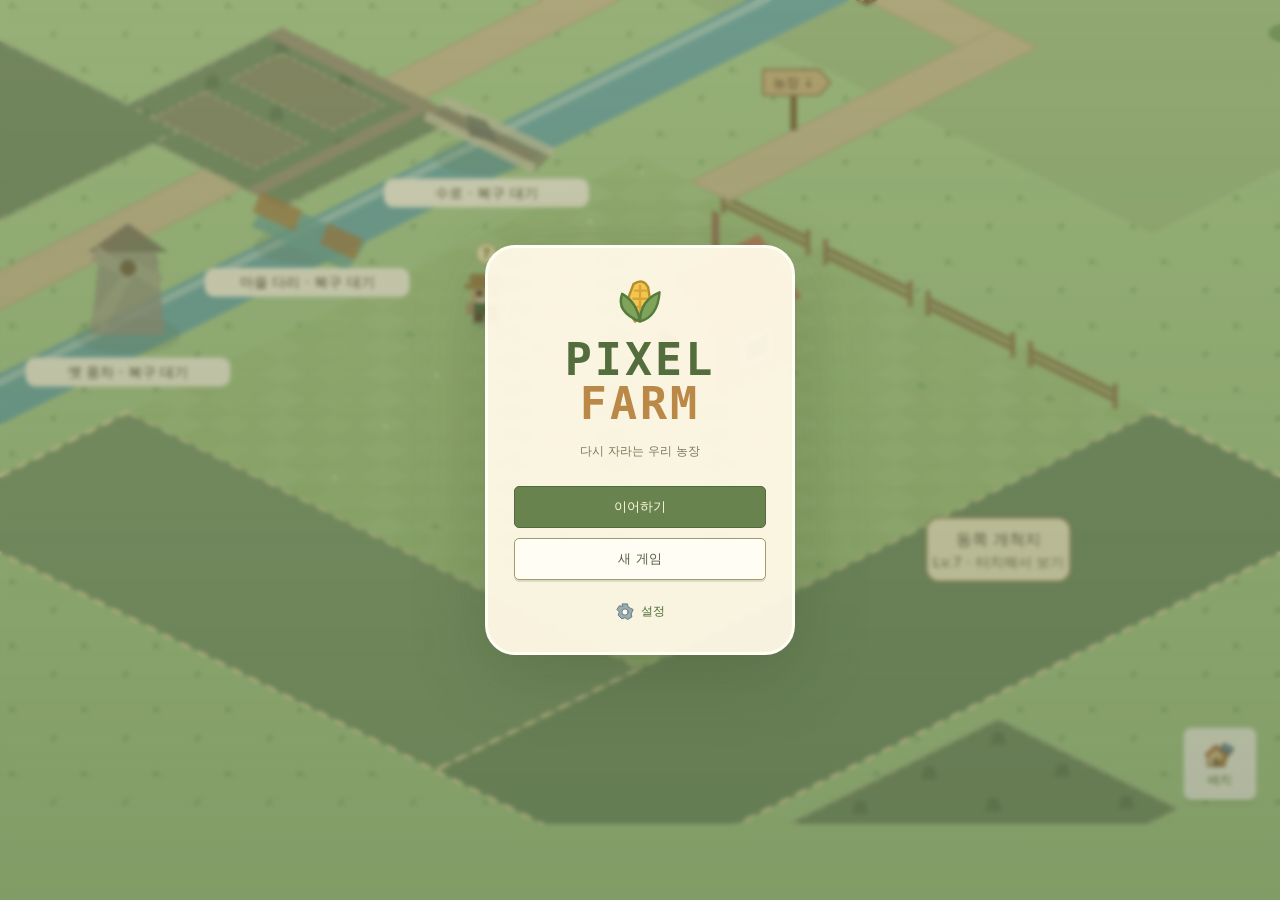
==== index.html @ 2632543d "Add isolated testing build with completion tickets and timer tools" ====
<!doctype html>
<html lang="ko"><head><meta charset="UTF-8"/><meta name="viewport" content="width=device-width, initial-scale=1.0, viewport-fit=cover"/><meta name="theme-color" content="#b9d294"/><meta name="description" content="노노그램을 풀어 동물을 모으고 농장을 관리하는 게임 PIXEL FARM."/><title>PIXEL FARM</title>  <script type="module" crossorigin src="./assets/index-bsTPcUkN.js"></script>
  <link rel="stylesheet" crossorigin href="./assets/index-BgEMWVWd.css">
</head><body><div id="root"></div></body></html>
---- assets/index-BgEMWVWd.css ----
:root{font-family:Noto Sans KR,Malgun Gothic,system-ui,sans-serif;font-synthesis:none;color:#454737;background:#f7f4e9;--canvas:#f7f4e9;--surface:#fffdf4;--surface-soft:#f1eedf;--ink:#454737;--muted:#747964;--green:#66894c;--green-dark:#486c35;--green-soft:#e7efd9;--gold:#e8b94f;--line:#dedccb;--danger:#c95158;--warning:#b17c28;--radius:16px;--radius-sm:10px;--shadow:0 8px 28px #35442b22;--shadow-control:0 3px 0 #b9b89d,0 4px 10px #35442b14;--space-1:4px;--space-2:8px;--space-3:12px;--space-4:16px;--space-6:24px;--font-xs:11px;--font-sm:12px;--font-base:14px;--font-title:22px}*{box-sizing:border-box}body{margin:0;min-width:280px}button,input,select{font:inherit}button{border:0;background:none;color:inherit;cursor:pointer;-webkit-tap-highlight-color:transparent;touch-action:manipulation}button:disabled{cursor:default;opacity:.55}button:focus-visible,input:focus-visible,select:focus-visible,[tabindex]:focus-visible{outline:3px solid #478ca8;outline-offset:3px}button{transition:background .15s,transform .15s,box-shadow .15s}button:active:not(:disabled){transform:translateY(1px)}h1,h2,h3,p{margin:0}h1{font-size:24px;letter-spacing:-.8px}h2{font-size:19px;letter-spacing:-.5px}h3{font-size:15px}p{line-height:1.65}svg{flex-shrink:0}button svg{pointer-events:none}.game-icon{vertical-align:middle;overflow:visible}.primary,.secondary{min-height:44px;display:inline-flex;align-items:center;justify-content:center;gap:7px;padding:10px 14px;border-radius:var(--radius-sm);font-size:13px;font-weight:700;line-height:1.35}.primary{color:#fffef7;background:var(--green);box-shadow:0 3px 0 var(--green-dark)}.primary:hover:not(:disabled){background:#577b40}.secondary{background:var(--surface);border:1px solid #cdcdb6;color:#536343;box-shadow:0 2px #e3dfce}.secondary:hover:not(:disabled){background:var(--green-soft)}.primary:disabled,.secondary:disabled{box-shadow:none;background:#e5e6d9;color:#757c67;opacity:1;border-color:#d9decc}.icon-button{width:44px;min-height:44px;display:inline-flex;align-items:center;justify-content:center;flex-shrink:0;border-radius:12px}.icon-button:hover{background:#e7ecd9}.text-button{min-height:44px;display:inline-flex;align-items:center;justify-content:center;gap:6px;color:var(--green-dark);font-size:12px;font-weight:600;padding:6px}.wide{width:100%}.muted,.micro-note{font-size:12px;color:var(--muted)}.micro-note{margin-top:12px;line-height:1.5}.animal-icon,.building-icon{width:56px;height:56px;image-rendering:pixelated}.progress-bar{height:6px;background:#e1e5d3;border-radius:8px;overflow:hidden}.progress-bar i{display:block;height:100%;background:#87a95d;border-radius:8px;transition:width .2s}.filters{display:flex;gap:4px;background:#eae8d9;border-radius:13px;padding:4px}.filters button{min-height:44px;flex:1;display:flex;align-items:center;justify-content:center;gap:5px;font-size:13px;font-weight:600;border-radius:10px;color:#747963}.filters button.selected{background:#fffdf4;color:#456a35;box-shadow:0 2px 6px #53653417}.panel-section-title{font-size:16px;margin:20px 0 12px}.panel-section-title small{display:block;font-size:12px;font-weight:400;color:var(--muted);margin-top:7px}.batch-actions{display:flex;gap:10px;margin:16px 0}.batch-actions>button{flex:1}.panel-empty{text-align:center;padding:24px 12px;color:var(--muted);font-size:13px}.game-app input[type=checkbox]{width:20px;height:20px;accent-color:var(--green);flex-shrink:0;cursor:pointer;margin:0}.error-text{color:var(--danger);font-size:13px;margin:14px 0}.capacity-note{font-size:12px;padding:10px 12px;color:#667548;background:#edf1e0;border-radius:10px;margin:12px 0 18px}.transaction-lines{padding:14px 0}.transaction-lines>div{display:flex;justify-content:space-between;gap:12px;padding:12px 0;border-bottom:1px solid var(--line);font-size:13px}.transaction-lines b{color:#5a7b3f}.transaction-lines em{color:var(--danger);font-style:normal}.confirm-description{margin-top:16px;color:var(--muted);font-size:13px;line-height:1.7}.confirm-action{margin-top:16px}.sale-total{display:flex;justify-content:space-between;padding:12px 0 24px;font-size:14px}.sale-total strong{font-size:21px;color:#a4772b}.overlay{position:fixed;top:0;right:0;bottom:0;left:0;z-index:80;display:flex;align-items:center;justify-content:center;background:#26351d66;padding:16px;-webkit-backdrop-filter:blur(3px);backdrop-filter:blur(3px)}.modal{width:100%;max-width:420px;max-height:calc(100dvh - 32px);overflow:auto;background:var(--surface);border:1px solid #fffdf8;border-radius:22px;padding:20px;box-shadow:var(--shadow);animation:panel-in .2s ease;outline:none}.modal.sheet{max-width:740px}.modal-heading{display:flex;align-items:center;justify-content:space-between;gap:12px;padding-bottom:10px;border-bottom:1px solid var(--line)}.modal-heading h2{font-size:19px}.sheet .modal-heading{position:sticky;top:-20px;background:var(--surface);z-index:3;margin-top:-8px;padding-top:8px}.setting-row{display:flex;align-items:center;justify-content:space-between;padding:17px 0;font-size:14px;border-bottom:1px solid var(--line)}.toggle{width:50px;height:30px;border-radius:20px;background:#c9cbbd;padding:4px}.toggle i{display:block;width:22px;height:22px;background:#fff;border-radius:50%;box-shadow:0 1px 4px #0002;transition:transform .2s}.toggle.on{background:var(--green)}.toggle.on i{transform:translate(20px)}.detail-note{font-size:12px;color:var(--muted);margin:15px 0;line-height:1.7}.version-label{text-align:center;font-size:11px;color:var(--muted);margin-top:15px}.import-button{display:flex;align-items:center;justify-content:center;position:relative;min-height:44px;border:1px dashed #c3cbb4;border-radius:10px;margin-top:12px;font-size:13px;color:var(--green-dark);overflow:hidden}.import-button input{position:absolute;top:0;right:0;bottom:0;left:0;opacity:0;width:100%;cursor:pointer}.animal-detail-art{display:flex;align-items:center;justify-content:center;gap:12px;margin:18px 0}.animal-detail-art .animal-icon{width:76px;height:76px}.animal-detail-art span{font-size:13px}.rename-form{display:flex;gap:8px;margin-bottom:18px}.rename-form input{width:100%;min-width:0;background:#f3f3e7;border:1px solid var(--line);border-radius:10px;padding:10px;font-size:14px}.animal-facts>div{display:flex;justify-content:space-between;gap:10px;padding:12px 0;border-bottom:1px solid var(--line);font-size:12px}.animal-facts span{color:var(--muted)}.toast{position:fixed;bottom:calc(92px + env(safe-area-inset-bottom));left:50%;transform:translate(-50%);z-index:100;display:flex;align-items:center;gap:8px;background:#3f5736;color:#fffbe9;border:1px solid #ffffff33;border-radius:14px;box-shadow:var(--shadow);padding:12px 16px;max-width:calc(100% - 24px);font-size:13px;pointer-events:none}.save-warning{position:fixed;inset:0 0 auto;z-index:101;background:#fff0cc;color:#854e2c;padding:12px;font-size:12px;text-align:center}.animal-walk{animation:bob .5s steps(2) infinite}.animal-idle{animation:breathe 2.4s ease infinite}.windmill-blades{animation:spin 12s linear infinite;transform-origin:0 0}@keyframes bob{50%{transform:translateY(-2px)}}@keyframes breathe{50%{transform:translateY(-1px)}}@keyframes spin{to{transform:rotate(360deg)}}@keyframes panel-in{0%{opacity:0;transform:translateY(16px)}to{opacity:1;transform:translateY(0)}}@media(max-width:600px){.overlay:has(.sheet){padding:calc(12px + env(safe-area-inset-top)) 8px 0;align-items:flex-end}.modal.sheet{max-height:calc(100dvh - 24px - env(safe-area-inset-top));border-radius:22px 22px 0 0;padding:16px 16px calc(16px + env(safe-area-inset-bottom))}.sheet .modal-heading{top:-16px}.modal-heading h2{font-size:18px}.primary,.secondary,.toast{font-size:12px}.panel-section-title small{font-size:11px}}@media(prefers-reduced-motion:reduce){*,*:before,*:after{animation:none!important;transition:none!important;scroll-behavior:auto!important}}.garden-cycle{display:flex;align-items:center;justify-content:space-between;gap:12px;margin:8px 0 12px}.garden-cycle button{min-width:48px;min-height:44px}.production-marker{cursor:pointer}.production-marker:focus-visible{outline:2px solid #576f3a}.game-app{--nav-height:76px;min-height:100dvh}.game-app.is-farm{height:100dvh;overflow:hidden;background:#b9d294}.farm-stage{position:fixed;inset:0 0 calc(var(--nav-height) + env(safe-area-inset-bottom))}.farm-world{position:absolute;top:0;right:0;bottom:0;left:0;overflow:hidden}.world-canvas{display:block;width:100%;height:100%;touch-action:none;-webkit-user-select:none;user-select:none;cursor:grab}.world-canvas:active{cursor:grabbing}.world-animal,.farm-building,.production-badge{cursor:pointer}.world-animal:focus-visible,.production-badge:focus-visible{filter:drop-shadow(0 0 4px #fff)}.farm-hud{position:absolute;top:calc(12px + env(safe-area-inset-top));left:12px;right:12px;display:flex;gap:7px;align-items:flex-start;pointer-events:none}.farm-hud>*{pointer-events:auto}.player-level{background:#fffbedf5;border:2px solid #ffffef;border-radius:14px;box-shadow:0 3px #69864738;padding:8px 9px;min-width:60px;text-align:center}.player-level b{font-size:15px;color:#4d7035}.player-level .progress-bar{height:5px;margin:5px 0}.player-level small{font-size:9px;color:#77865e;white-space:nowrap}.hud-resources{display:flex;align-items:center;gap:7px;margin-left:auto;padding-top:4px;min-width:0}.hud-resources>span{display:flex;align-items:center;gap:5px;background:#fffbedf5;border:2px solid #fffef1;border-radius:25px;padding:5px 9px 5px 5px;min-height:44px;font-size:13px;box-shadow:0 3px #69864725;min-width:0}.hud-resources .game-icon{width:26px;height:26px}.hud-resources b{font-weight:800;overflow:hidden;text-overflow:ellipsis}.hud-button{background:#fffbed;width:46px;height:46px;display:grid;place-items:center;flex-shrink:0;border:2px solid #fffef0;border-radius:14px;box-shadow:0 3px #69864738;margin-top:3px}.hud-button .game-icon{width:31px;height:31px}.farm-tools{position:absolute;right:12px;top:calc(96px + env(safe-area-inset-top));display:flex;flex-direction:column;gap:12px}.farm-tools>button{position:relative;display:flex;flex-direction:column;align-items:center;justify-content:center;gap:3px;width:62px;min-height:65px;background:#fffaf0f5;border:2px solid #fffef1;border-radius:17px;box-shadow:0 3px #617e3d44;color:#566744}.farm-tools .game-icon{width:31px;height:31px}.farm-tools>button>span{font-size:10px;font-weight:700;white-space:nowrap}.farm-tools>button.active{background:#e2edca;border-color:#87a362}.farm-tools>button>b{position:absolute;top:-7px;right:-6px;min-width:24px;height:24px;display:grid;place-items:center;border-radius:20px;background:#d9a238;border:2px solid #fffae4;color:#fff;font-size:11px}.farm-tools>button>i{position:absolute;width:9px;height:9px;background:#d79b39;border-radius:50%;right:8px;top:7px}.farm-tools .tool-settings{width:44px;min-height:44px;align-self:flex-end;border-radius:13px}.farm-tools .tool-settings .game-icon{width:26px;height:26px}.world-zoom{position:absolute;left:12px;bottom:104px;display:flex;background:#fffbedee;border:2px solid #fffef0;border-radius:13px;box-shadow:0 3px #69864730;overflow:hidden}.world-zoom>button{min-width:44px;min-height:44px;display:grid;place-items:center;color:#536e3d;font-size:11px}.farm-bottom-actions{position:absolute;left:12px;right:90px;bottom:14px;pointer-events:none}.farm-task{pointer-events:auto;display:flex;align-items:center;gap:10px;min-height:65px;width:100%;max-width:340px;padding:10px 13px;text-align:left;background:#fffaecf5;border:2px solid #fffdf2;border-radius:17px;box-shadow:0 3px #69864738}.farm-task .animal-icon{width:40px;height:40px}.farm-task strong{font-size:12px;display:block}.farm-task small{font-size:10px;color:#72825c;display:block;margin-top:5px}.farm-task>svg:last-child{margin-left:auto;color:#7d915e}.bottom-nav{position:fixed;inset:auto 0 0;z-index:30;display:flex;justify-content:space-evenly;gap:4px;background:#fffbed;border-top:2px solid #ffffff;padding:7px 8px calc(7px + env(safe-area-inset-bottom));min-height:calc(var(--nav-height) + env(safe-area-inset-bottom));box-shadow:0 -5px 20px #44512c0a}.bottom-nav>button{display:flex;flex-direction:column;align-items:center;justify-content:center;gap:2px;min-height:58px;min-width:64px;padding:3px 15px;border-radius:15px;color:#72755f;font-size:11px;font-weight:600}.bottom-nav .game-icon{width:29px;height:29px}.bottom-nav>button.current{background:#e6efd8;box-shadow:inset 0 0 0 1px #d4e1bd;color:#476631}.bottom-nav>button:not(.current) .game-icon{opacity:.8}.animal-tray,.building-tray,.world-editor{position:absolute;left:12px;right:12px;bottom:14px;max-width:450px;padding:14px;background:#fffbedfa;border:2px solid #fffff4;border-radius:21px;box-shadow:var(--shadow);animation:panel-in .2s ease}.building-tray{max-width:480px}.tray-heading{display:flex;align-items:center;gap:8px}.tray-heading>.animal-icon,.tray-heading>.building-icon{width:48px;height:48px}.tray-heading>div{flex:1;min-width:0}.tray-heading strong{display:block;font-size:15px}.tray-heading span{display:block;font-size:11px;color:var(--muted);margin-top:5px;line-height:1.5}.tray-heading .icon-button{width:38px}.tray-actions{display:flex;gap:10px;margin-top:10px}.tray-actions>button{flex:1}.animal-tray>small{display:block;text-align:center;font-size:11px;color:var(--muted);margin-top:10px}.crop-options{display:grid;grid-template-columns:repeat(3,1fr);gap:8px;margin-top:14px}.crop-options>button{display:flex;flex-direction:column;align-items:center;gap:5px;background:#f3f1dd;border:1px solid #d7d6bd;border-radius:13px;padding:10px 5px;min-height:103px}.crop-options>button:hover{background:#e7efce;border-color:#a2b979}.crop-options strong{font-size:13px}.crop-options span{font-size:10px;color:#707958}.production-detail{display:flex;gap:12px;align-items:center;margin-top:16px}.production-detail>div{flex:1}.production-detail strong{display:block;font-size:14px}.production-detail span{font-size:12px;display:block;margin:6px 0;color:var(--muted)}.production-detail .progress-bar{margin:9px 0}.tray-footer{display:flex;align-items:center;justify-content:space-between;margin-top:8px;min-height:28px}.tray-footer>span{font-size:10px;color:var(--muted)}.tray-footer .text-button{min-height:32px}.facility-actions{display:flex;flex-wrap:wrap;gap:9px;margin-top:12px}.facility-actions p{width:100%;font-size:12px;color:var(--muted)}.facility-actions button{flex:1}.farm-stage:has(.animal-tray) .world-zoom{bottom:210px}.farm-stage:has(.building-tray) .world-zoom{bottom:304px}.farm-stage:has(.world-editor) .world-zoom{bottom:225px}.editor-head{display:flex;align-items:center;justify-content:space-between}.editor-head strong{font-size:15px}.world-editor p{font-size:12px;margin:7px 0 12px;color:var(--muted)}.world-editor p.valid{color:#537c35}.world-editor p.invalid{color:var(--danger)}.editor-actions{display:flex;gap:7px}.editor-actions .primary{margin-left:auto}.editor-actions>button{font-size:12px;padding:9px 12px}.inventory{display:flex;gap:8px;overflow:auto;max-height:122px;padding:2px}.inventory>button{display:flex;flex-direction:column;align-items:center;min-width:78px;gap:3px;border:1px solid #d6ddc5;background:#f1f3e4;padding:5px 8px 9px;border-radius:12px}.inventory span{font-size:11px}.focus-ring{animation:focus-pulse .6s ease infinite alternate}.ready-bounce{animation:ready-bounce 2s ease infinite}.harvest-float{animation:harvest-float 1.6s ease-out forwards}@keyframes focus-pulse{to{opacity:.5}}@keyframes ready-bounce{50%{transform:translateY(-3px)}}@keyframes harvest-float{0%{opacity:0;transform:translateY(10px) scale(.9)}15%{opacity:1;transform:translateY(0) scale(1)}80%{opacity:1}to{opacity:0;transform:translateY(-60px)}}.compact-header{height:64px;padding:0 20px;display:flex;align-items:center;justify-content:space-between;max-width:1120px;margin:auto;border-bottom:1px solid var(--line);gap:12px}.brand{display:flex;align-items:center;gap:8px;font-size:14px;font-weight:800;color:#5b7147;letter-spacing:.5px}.compact-wallet{display:flex;align-items:center;gap:6px;font-size:12px;font-weight:700}.compact-wallet>.game-icon{width:23px;height:23px;margin-left:5px}.content-page{max-width:1120px;margin:auto;padding:24px 20px calc(100px + env(safe-area-inset-bottom))}.content-heading{display:flex;align-items:center;justify-content:space-between;gap:12px;margin-bottom:20px}.content-heading>span{font-size:12px;color:var(--muted)}.content-heading .secondary{font-size:12px}.recommended-puzzle{width:100%;display:flex;align-items:center;gap:12px;text-align:left;background:#e8efdb;border:1px solid #cbd8b6;border-radius:15px;padding:14px;margin-bottom:18px}.recommended-puzzle>span{flex:1}.recommended-puzzle small{display:block;font-size:11px;color:#6c8055;margin-bottom:5px}.recommended-puzzle strong{font-size:15px}.recommended-puzzle>b{font-size:14px;color:#627a45}.puzzle-categories{margin-bottom:20px}.species-picker{display:grid;grid-template-columns:repeat(3,1fr);gap:12px}.species-picker>button{display:grid;grid-template-columns:66px 1fr 20px;grid-template-rows:auto auto auto;align-items:center;text-align:left;column-gap:12px;background:var(--surface);border:1px solid var(--line);border-radius:16px;padding:16px}.species-picker .animal-icon{grid-row:1/4;width:66px;height:66px}.species-picker strong{font-size:17px}.species-picker span{font-size:13px;color:#5e7a41;margin-top:5px}.species-picker small{font-size:11px;color:var(--muted);margin-top:5px}.species-picker>button>svg:last-child{grid-column:3;grid-row:1/4;color:#8ba16c}.species-list-heading{display:flex;align-items:center;gap:8px;margin-top:8px}.species-list-heading .animal-icon{width:45px;height:45px}.species-list-heading h2{font-size:19px}.species-list-heading p{font-size:11px;color:var(--muted);margin-top:5px}.puzzle-list{display:grid;grid-template-columns:repeat(2,minmax(0,1fr));gap:12px}.puzzle-card{display:flex;text-align:left;align-items:stretch;background:var(--surface);border:1px solid var(--line);border-radius:15px;padding:0;overflow:hidden}.puzzle-card:hover{border-color:#91ac71;background:#fbfdec}.puzzle-thumb{position:relative;display:grid;place-items:center;min-width:95px;background:#eaf0de;padding:8px}.puzzle-thumb.building{background:#f0e5d0}.puzzle-thumb .animal-icon{width:68px;height:68px}.puzzle-thumb .building-icon{width:70px;height:76px}.puzzle-number{position:absolute;left:8px;top:7px;font-size:10px;font-weight:700;color:#899a6d}.completed-tag,.locked-tag{position:absolute;right:5px;top:5px;padding:3px;display:flex;color:#648346;background:#fffce9;border-radius:50%}.puzzle-card.locked .puzzle-thumb{filter:grayscale(.8);opacity:.65}.puzzle-card-content{padding:13px 14px;flex:1;min-width:0}.puzzle-meta{font-size:11px;color:#76855f}.puzzle-card h3{font-size:14px;margin-top:5px}.puzzle-card p{font-size:11px;color:var(--muted);margin:7px 0;line-height:1.55}.difficulty{display:flex;align-items:center;gap:8px;font-size:11px;color:#5b7e3c;font-weight:700}.difficulty>svg{margin-left:auto}.species-strip{display:grid;grid-template-columns:repeat(6,1fr);background:var(--surface);border:1px solid var(--line);padding:15px;border-radius:17px;gap:10px}.species-strip>div{display:flex;flex-direction:column;align-items:center}.species-strip .animal-icon{width:64px;height:64px}.species-strip strong{font-size:13px;margin:5px 0}.species-strip span{font-size:11px;color:var(--muted)}.undiscovered .animal-icon{filter:grayscale(1);opacity:.35}.animal-list{display:grid;grid-template-columns:repeat(3,1fr);gap:10px;margin-top:20px}.animal-card{display:flex;align-items:center;gap:10px;background:var(--surface);border:1px solid var(--line);border-radius:12px;padding:12px;text-align:left}.animal-card>div{flex:1}.animal-card h3{font-size:14px}.animal-card p{font-size:11px;color:var(--muted);margin-top:6px}.empty-state{text-align:center;padding:40px 20px}.empty-state p{font-size:13px;color:var(--muted);margin-bottom:20px}.shop-title{font-size:17px;margin:25px 0 14px}.supply-grid,.upgrade-grid{display:grid;grid-template-columns:repeat(2,minmax(0,1fr));gap:12px}.supply-card{display:flex;align-items:center;gap:11px;padding:13px;background:var(--surface);border:1px solid var(--line);border-radius:14px}.supply-card .game-icon{width:33px;height:33px}.supply-card>div{flex:1}.supply-card h3{font-size:13px}.supply-card p{font-size:11px;color:var(--muted);margin-top:5px}.supply-card button{padding:8px 10px;gap:5px;font-size:12px}.supply-card button .game-icon{width:21px;height:21px}.upgrade-card{display:flex;flex-wrap:wrap;align-items:center;gap:12px;padding:16px;background:#f4efd9;border:1px solid #ded6b9;border-radius:15px}.upgrade-card>.building-icon{width:65px;height:70px}.upgrade-card>div{flex:1}.upgrade-card h3{font-size:14px}.upgrade-card p{font-size:11px;color:#73785d;margin-top:5px}.upgrade-card>button{margin-left:auto;min-width:90px}.shop-grid{display:grid;grid-template-columns:repeat(4,minmax(0,1fr));gap:12px}.shop-card{position:relative;background:var(--surface);border:1px solid var(--line);border-radius:15px;padding:14px}.shop-art{display:flex;align-items:center;justify-content:center;height:90px;background:#f2eedf;border-radius:10px;margin-bottom:12px}.shop-art .building-icon{width:100px;height:100px}.shop-card h3{font-size:14px}.tile-size{position:absolute;right:21px;top:22px;font-size:10px;color:#8d8d6e}.shop-card p{font-size:11px;color:var(--muted);margin:7px 0 12px;min-height:36px}.shop-card .secondary{font-size:11px}.manager-summary{display:flex;align-items:center;gap:22px;padding:18px 0}.manager-summary>span{display:flex;flex-direction:column;gap:4px;font-size:11px;color:var(--muted)}.manager-summary b{font-size:25px;color:#4c6f36}.manager-summary .secondary{margin-left:auto}.feed-chips{display:flex;flex-wrap:wrap;gap:6px;margin-bottom:12px}.feed-chips span{background:#ecefdf;padding:6px 9px;border-radius:8px;font-size:11px;color:#6e7e53}.feed-chips b{margin-left:4px;color:#4d6e36}.manager-filters{display:flex;gap:7px;margin:12px 0}.manager-filters select{flex:1;min-width:0;min-height:44px;border:1px solid #d8ddc8;border-radius:9px;padding:8px;background:#f8f8ee;color:#596747;font-size:12px}.selection-summary{display:flex;align-items:center;justify-content:space-between;gap:8px;font-size:11px;color:var(--muted);border-bottom:1px solid var(--line);padding:6px 0}.selection-summary label{display:flex;align-items:center;gap:8px;min-height:44px}.management-row{padding:13px 0;border-bottom:1px solid var(--line)}.management-row.is-selected{background:#edf3df;box-shadow:10px 0 #edf3df,-10px 0 #edf3df}.management-info{display:flex;align-items:center;gap:10px}.management-info>.animal-icon{width:48px;height:48px}.management-info>div{flex:1;min-width:0}.management-info h3{font-size:14px}.management-info>div>span{display:block;color:var(--muted);font-size:11px;margin-top:4px}.management-info .progress-bar{height:4px;margin-top:6px;max-width:180px}.locate-button{display:flex;align-items:center;justify-content:center;gap:4px;flex-direction:column;min-height:44px;min-width:57px}.locate-button .game-icon{width:25px;height:25px}.locate-button>span{font-size:10px;color:#85734e}.management-status{display:flex;justify-content:space-between;gap:10px;margin:9px 0;font-size:11px;color:var(--muted);line-height:1.4}.management-status>span:first-child{display:flex;align-items:center;gap:4px}.management-status .hungry{color:#987029}.management-status .game-icon{width:17px;height:17px}.management-actions{display:flex;gap:9px;padding-left:30px}.management-actions>button{flex:1;min-height:44px;font-size:12px;padding:8px}.selection-footer{position:sticky;bottom:-20px;display:flex;align-items:center;justify-content:space-between;gap:8px;background:var(--surface);border-top:1px solid var(--line);padding:13px 0 0;margin-top:12px;font-size:12px}.inventory-wallet{display:flex;align-items:center;gap:8px;margin:18px 0}.inventory-wallet strong{font-size:20px;color:#9e752b}.inventory-wallet>span{margin-left:auto;font-size:11px;color:var(--muted)}.inventory-tabs>button{flex-direction:column;gap:4px;font-size:12px;min-height:64px}.item-grid{display:grid;grid-template-columns:repeat(2,1fr);gap:10px}.item{display:flex;align-items:center;gap:10px;background:#f2f2e4;padding:14px 12px;border:1px solid #e1e3cf;border-radius:12px}.item>div{flex:1}.item strong{font-size:13px}.item small{display:block;font-size:11px;color:var(--muted);margin-top:4px}.item>b{font-size:20px;color:#587b3f;margin-left:auto}.product-row{display:flex;align-items:center;gap:12px;padding:12px 0;border-bottom:1px solid var(--line)}.product-row>div{flex:1}.product-row strong{font-size:13px}.product-row small{display:block;font-size:11px;color:var(--muted);margin-top:5px}.product-row>b{font-size:13px;white-space:nowrap}.product-row .secondary{padding:8px 12px;font-size:12px}.crop-row{display:flex;align-items:center;flex-wrap:wrap;gap:8px;padding:16px 0;border-bottom:1px solid var(--line)}.crop-row>div{flex:1;min-width:140px}.crop-row strong{display:flex;gap:12px;font-size:14px}.crop-row strong b{color:#648443}.crop-row small{display:block;font-size:11px;color:var(--muted);margin-top:7px}.crop-row>.secondary{font-size:12px}.stored-buildings{display:flex;align-items:center;gap:10px;background:#efefdf;border-radius:13px;padding:14px;margin-top:12px}.stored-buildings>div{flex:1}.stored-buildings strong{font-size:13px}.stored-buildings p{font-size:11px;color:var(--muted);margin-top:5px}.stored-buildings .secondary{font-size:12px}.game-app.playing{height:100dvh;overflow:hidden;background:#fff}.play-container{height:100dvh;max-width:660px;margin:auto;padding:calc(14px + env(safe-area-inset-top)) 16px calc(12px + env(safe-area-inset-bottom))}.puzzle-screen{height:100%;display:flex;flex-direction:column;min-height:0}.puzzle-screen>*{flex-shrink:0}.puzzle-header{display:flex;justify-content:space-between;align-items:center;gap:12px}.puzzle-header>div{text-align:center}.puzzle-header strong{font-size:17px;color:#363e48}.puzzle-header span{display:block;font-size:12px;color:#7d8491;margin-top:5px}.puzzle-header .icon-button{color:#668e9a}.hearts{display:flex;align-items:center;justify-content:center;gap:6px;margin:13px 0}.hearts svg{width:28px;height:28px}.puzzle-topline{display:flex;align-items:center;justify-content:space-between;font-size:12px;color:#8b93a0;margin-bottom:10px;min-height:36px}.puzzle-zoom{display:flex;align-items:center;gap:7px}.puzzle-zoom button{display:grid;place-items:center;width:40px;height:40px;background:#f0f3f7;border-radius:50%;color:#63899e}.puzzle-zoom>span{min-width:42px;text-align:center;font-size:11px}.puzzle-viewport{flex:0 1 auto;min-height:0;width:100%;overflow:auto;touch-action:none;-webkit-user-select:none;user-select:none;overscroll-behavior:contain;scrollbar-width:thin;scrollbar-color:#bcc6d7 #f5f6fa;padding-bottom:3px}.puzzle-viewport.pan-mode{cursor:grab}.puzzle-layout{display:grid;width:max-content;margin:0 auto}.puzzle-layout>div:first-child{position:sticky;left:0;top:0;z-index:4;background:#fff}.col-hints{display:grid;align-items:stretch;position:sticky;top:0;z-index:3;background:#fff;padding-bottom:4px}.col-hints>div{display:flex;flex-direction:column;justify-content:flex-end;align-items:center;gap:2px;padding:5px 0;border:2px solid white;border-radius:7px;background:#eaeef8;color:#343754;line-height:1.35;overflow:visible}.row-hints{display:grid;position:sticky;left:0;z-index:2;background:#fff;padding-right:4px}.row-hints>div{display:flex;align-items:center;justify-content:flex-end;gap:.4em;padding:0 7px;border:2px solid white;border-radius:7px;background:#eaeef8;color:#343754;line-height:1.35;overflow:visible}.col-hints span,.row-hints span{flex-shrink:0}.col-hints>div.satisfied,.row-hints>div.satisfied{background:#edf3e7;color:#7a9669}.puzzle-board{display:grid;outline:2px solid #343943;outline-offset:-1px;background:#fff}.cell{width:100%;height:100%;min-height:0;padding:0;border-right:1px solid #c6cad3;border-bottom:1px solid #c6cad3;display:flex;align-items:center;justify-content:center;background:#fff;color:#8692a3;font-family:system-ui;line-height:1;touch-action:none;border-radius:0;transition:none;-webkit-user-select:none;user-select:none}.cell:active:not(:disabled){transform:none}.cell.filled{background:#36485c}.cell.thick-right{border-right:2px solid #8b93a1}.cell.thick-bottom{border-bottom:2px solid #8b93a1}.cell.error-cell{background:#ffd8da!important;color:#d44254!important;box-shadow:inset 0 0 0 2px #db6170;animation:cell-error .5s ease;position:relative;z-index:1}.puzzle-location{font-size:10px;color:#8a95a1;text-align:center;margin-top:7px}.error-announcement{min-height:18px;text-align:center;font-size:11px;color:#c55764;margin-top:3px}.puzzle-instruction{text-align:center;color:#7d8b96;font-size:11px;margin:3px 0 10px}.puzzle-controls{display:flex;align-items:center;justify-content:center;gap:18px}.mode-switch{display:flex;gap:4px;padding:5px;border-radius:30px;background:#f0f3f7}.mode-switch button{display:flex;flex-direction:column;align-items:center;justify-content:center;gap:5px;border-radius:24px;width:58px;height:56px;color:#8090a3;font-size:10px}.mode-switch button.selected{background:#fff;color:#3f5871;box-shadow:0 3px 10px #afc1d63b}.hint-button{position:relative;display:grid;place-items:center;width:58px;height:58px;border-radius:50%;background:#f1f3f7}.hint-button>b{position:absolute;right:-5px;top:-5px;display:grid;place-items:center;min-width:24px;height:24px;border-radius:20px;color:#fff;background:#6c9cb8;font-size:11px;padding:0 5px}.puzzle-save{text-align:center;font-size:10px;color:#9ca3af;margin-top:9px}.tutorial-strip{background:#f7f1d9;border:1px solid #e8d89d;border-radius:12px;padding:9px 12px;margin:0 0 8px}.tutorial-strip>div{display:flex;align-items:center;justify-content:space-between;gap:8px}.tutorial-strip b{font-size:12px;color:#80642c}.tutorial-strip .text-button{min-height:28px;font-size:10px;color:#8b805f;padding:0}.tutorial-strip p{font-size:12px;color:#6d674c;margin:2px 0}.tutorial-strip small{font-size:10px;color:#8b805f}.col-hints>div.guided,.row-hints>div.guided{background:#f9e6aa!important;box-shadow:inset 0 0 0 2px #d0aa4a;color:#765b25}.cell.guide-cell:not(.filled){background:#fff9e8}.logical-guide{text-align:center;margin:0 0 4px}.logical-guide .text-button{font-size:11px;min-height:30px;color:#6e8553}.logical-guide small{font-size:9px;border-radius:6px;background:#eef2e2;padding:3px 5px}.logical-guide p{font-size:11px;background:#f7f3e0;color:#7f754f;padding:6px 10px;border-radius:8px;text-align:left}.result{text-align:center}.result>.eyebrow{display:block;color:#739352;font-size:13px;margin:5px 0 14px}.result h2{font-size:23px;margin-top:14px}.result>p{font-size:13px;color:var(--muted);margin-top:10px}.reveal-art{width:170px;height:170px;margin:auto;background:#f0f2df;border-radius:20px;padding:20px;display:grid;place-items:center}.puzzle-art{width:100%;height:100%;image-rendering:pixelated}.reward-strip{display:flex;flex-wrap:wrap;align-items:center;justify-content:center;gap:8px;background:#f4f2e0;border-radius:13px;padding:12px;margin:18px 0;font-size:13px}.reward-strip>.animal-icon{width:48px;height:48px}.reward-strip>span{width:100%;font-size:12px}.lost-heart{color:#d96470;margin:10px auto}.heart-loss{animation:heart-loss .45s ease}.playing .toast{bottom:20px}@keyframes cell-error{20%,60%{transform:translate(-2px)}40%,80%{transform:translate(2px)}}@keyframes heart-loss{30%{transform:scale(1.2);opacity:.3}}@media(min-width:900px){.bottom-nav{justify-content:center;gap:70px}.bottom-nav>button{min-width:110px}.farm-hud{left:24px;right:24px;top:22px}.farm-tools{right:24px;top:110px}.farm-tools>button{width:70px;min-height:70px}.farm-tools>button>span{font-size:11px}.farm-bottom-actions,.world-zoom,.animal-tray,.building-tray,.world-editor{left:24px}.farm-task{min-width:300px}.hud-resources>span{font-size:15px;min-width:90px}.world-zoom{bottom:115px}}@media(max-width:760px){.species-picker{grid-template-columns:repeat(2,1fr)}.puzzle-list{grid-template-columns:1fr}.animal-list,.shop-grid{grid-template-columns:repeat(2,1fr)}.species-strip{grid-template-columns:repeat(3,1fr)}}@media(max-width:600px){.content-page{padding:20px 14px calc(100px + env(safe-area-inset-bottom))}.compact-header{padding:0 14px}.compact-header .brand{font-size:12px}.compact-wallet{font-size:11px;gap:4px}.compact-wallet>.game-icon{width:22px}.species-picker>button{display:flex;flex-direction:column;text-align:center;gap:2px;padding:14px 8px;position:relative}.species-picker .animal-icon{width:68px;height:68px}.species-picker strong{font-size:16px}.species-picker small{font-size:11px}.species-picker>button>svg:last-child{position:absolute;right:9px;top:12px}.puzzle-card-content{padding:12px}.puzzle-thumb{min-width:82px}.supply-grid,.upgrade-grid{grid-template-columns:1fr}.shop-card{padding:12px}.shop-card h3{font-size:13px}.shop-card .secondary{padding:8px;font-size:11px}.animal-list{grid-template-columns:1fr}.manager-summary{gap:18px}.manager-summary .secondary{padding:8px 10px;font-size:11px}.manager-summary b{font-size:24px}.manager-filters{gap:5px}.manager-filters select{font-size:11px;padding:8px 5px}.management-info{gap:8px}.management-info>.animal-icon{width:44px;height:44px}.management-info>div>span{font-size:10px}.management-status,.selection-summary{font-size:10px}.selection-footer{bottom:-16px}.selection-footer>button{font-size:11px}.item-grid{grid-template-columns:1fr 1fr}.item{padding:12px 10px;gap:7px}.item strong{font-size:12px}.item small{font-size:10px}.item>b{font-size:19px}.item>.game-icon{width:28px}.inventory-wallet>span{font-size:10px}.product-row{gap:8px}.product-row strong{font-size:12px}.product-row small{font-size:10px}.crop-row>div{min-width:145px}.crop-row>.secondary{margin-left:46px}.crop-row>.text-button{margin-left:auto}.play-container{padding-left:10px;padding-right:10px}.puzzle-header strong{font-size:15px}.hearts{margin:9px 0}.hearts svg{width:25px;height:25px}.puzzle-topline{margin-bottom:6px}.puzzle-instruction{font-size:10px}.puzzle-save{font-size:9px}.mode-switch button{width:54px;height:52px}.hint-button{width:54px;height:54px}.puzzle-controls{gap:15px}.error-announcement,.logical-guide p{font-size:10px}.tutorial-strip p{font-size:11px}.tray-heading span,.building-tray .micro-note{font-size:10px}.farm-stage:has(.building-tray) .world-zoom{bottom:309px}}@media(max-width:340px){.farm-hud{left:8px;right:8px;gap:5px}.player-level{min-width:52px;padding:8px 6px}.player-level b{font-size:13px}.hud-resources{gap:5px}.hud-resources>span{font-size:11px;padding-right:7px;gap:3px}.hud-resources .game-icon{width:23px;height:23px}.hud-button{width:43px}.farm-tools{right:9px}.farm-tools>button{width:57px;min-height:61px}.farm-tools>button>span{font-size:9px}.farm-bottom-actions{right:80px}.farm-task{gap:7px;padding:9px}.farm-task strong{font-size:11px}.farm-task small{font-size:9px}.manager-summary{gap:12px}.manager-summary .secondary{font-size:10px}.selection-summary>span{font-size:9px}.management-info>div>span{font-size:9px}.locate-button{min-width:48px}.locate-button>span{font-size:9px}.management-actions>button{font-size:11px}.manager-filters select{font-size:10px}.content-heading>span{font-size:11px}.item-grid{grid-template-columns:1fr}.mode-switch button{width:50px}.puzzle-controls{gap:12px}.compact-wallet .icon-button{width:38px}.crop-options span{font-size:9px}.crop-options>button{min-height:95px}.building-tray .micro-note{font-size:9px}.tray-actions>button{font-size:11px}.tray-heading>.animal-icon{width:40px}.tray-heading .icon-button{width:34px}.animal-tray>small{font-size:10px}}@media(max-height:690px)and (max-width:600px){.farm-stage:has(.animal-tray) .farm-tools,.farm-stage:has(.building-tray) .farm-tools{display:none}.farm-stage:has(.building-tray) .world-zoom{display:none}.hearts{margin:6px 0}.puzzle-instruction,.puzzle-save{display:none}.tutorial-strip{padding:7px 10px}.puzzle-location{margin-top:4px}.error-announcement{min-height:15px}.logical-guide{margin:0}.puzzle-topline{min-height:30px}.puzzle-header .icon-button{min-height:38px}.puzzle-zoom button{width:34px;height:34px}.mode-switch button{height:48px}}.cell.auto-cross{color:#b5bcc7;background:#f7f8fa}.placement-pad{position:absolute;z-index:15;display:grid;grid-template-columns:repeat(3,44px);grid-template-rows:repeat(2,44px);gap:4px;transform:translate(-50%);padding:4px;border-radius:14px;background:#fffdf4e8;box-shadow:var(--shadow)}.placement-pad button{background:var(--green-soft);border-radius:10px;font-size:23px;min-width:44px;min-height:44px}.placement-pad button:first-child{grid-column:2}.placement-pad button:nth-child(2){grid-column:1}.placement-pad.blocked{outline:3px solid var(--danger)}.animal-lift{transform:translateY(-9px)}.animal-land{animation:animal-land .24s ease}.placement-preview{cursor:grab}.animal-held{cursor:grabbing}@keyframes animal-land{0%{opacity:.7}to{opacity:1}}.farm-stage:has(.placement-pad) .farm-tools{display:none}.replant-actions{display:grid;gap:8px;margin-top:14px}.facility-upgrade{width:100%;padding:10px;background:#f2efdb;border-radius:12px}.facility-upgrade strong{font-size:12px}.facility-upgrade p{line-height:1.65;margin:7px 0}.building-tray{max-height:calc(100% - 95px);overflow-y:auto}.crop-options{grid-template-columns:repeat(3,minmax(0,1fr))}.clue-complete{color:#9b9fa8;text-decoration:line-through;text-decoration-thickness:1.5px}.mystery-art{display:grid;place-items:center;width:68px;height:68px;border-radius:22px;background:#dce2d2;color:#829177;font-size:40px;font-weight:700}.species-picker>button:disabled{opacity:.8}.species-strip small{font-size:10px;line-height:1.5}.species-reveal{display:flex;justify-content:center;gap:20px;padding:15px}.species-reveal>div{display:flex;flex-direction:column;align-items:center;gap:8px;animation:reveal-species .6s ease-out}.species-reveal .animal-icon{width:100px;height:100px}.species-reveal span{font-size:11px}.migration-note{font-size:14px;line-height:1.9;margin-bottom:20px}.growth-announcement{position:fixed;z-index:80;top:25%;left:50%;transform:translate(-50%);padding:15px 22px;border-radius:18px;color:#52733b;background:#fff4c9;box-shadow:var(--shadow);white-space:nowrap;pointer-events:none;animation:panel-in .25s ease}.species-strip .undiscovered{filter:none;opacity:.85}@keyframes reveal-species{0%{opacity:0;transform:scale(.6)}to{opacity:1;transform:scale(1)}}@media(prefers-reduced-motion:reduce){.species-reveal>div,.growth-announcement{animation:none}}.title-screen{position:fixed;top:0;right:0;bottom:0;left:0;z-index:45;display:grid;place-items:center;background:linear-gradient(#304c2440,#304c2466);-webkit-backdrop-filter:blur(2px);backdrop-filter:blur(2px);padding:24px}.title-card{width:min(310px,100%);padding:28px 26px 18px;background:#fff9e6f2;border:3px solid #fffef3;border-radius:30px;text-align:center;box-shadow:0 20px 70px #34452645}.title-card>svg{margin:auto}.title-card h1{font-family:monospace;font-size:45px;line-height:.97;letter-spacing:3px;color:#536d3c;margin:10px 0}.title-card h1 span{color:#ba8847}.title-card p{font-size:12px;margin:16px 0 24px;color:#7b795d}.title-card>.wide{margin-bottom:10px;min-height:48px}.title-card>.text-button{margin:auto}.title-open .farm-hud,.title-open .farm-tools,.title-open .farm-bottom-actions,.title-open .world-zoom{visibility:hidden}.title-open .overlay{z-index:60}.player-level{cursor:pointer;text-align:left}.compact-wallet>span{display:flex;align-items:center;gap:4px}.audio-control label{display:flex;flex-wrap:wrap;justify-content:space-between;gap:9px;font-size:12px;margin:0 0 16px}.audio-control input{width:100%;accent-color:#728b4f;min-height:28px}.music-status{font-size:11px;color:#74815e;background:#f1f0dd;padding:9px;border-radius:8px;line-height:1.6}.music-actions{display:flex;align-items:center;justify-content:space-between;gap:5px;margin:10px 0}.music-actions button{font-size:11px;padding:8px}.music-credits{font-size:11px;line-height:1.7;margin:10px 0 18px}.music-credits summary{cursor:pointer;min-height:35px}.music-credits small{display:block;color:#8e907a;margin-top:8px}.level-total{display:flex;justify-content:space-between;gap:15px;font-size:13px;margin:15px 0}.level-rewards{margin:15px 0;padding-left:20px;font-size:14px;line-height:2}.level-celebration{display:flex;flex-direction:column;align-items:center;gap:10px;padding:20px;color:#6c894f;font-size:30px;animation:reveal-species .6s ease}.level-payout{display:flex;align-items:center;justify-content:center;gap:8px;font-size:14px;line-height:1.8;padding:12px;background:#f4efda;border-radius:10px;margin:14px 0}.resource-effects{position:fixed;top:0;right:0;bottom:0;left:0;z-index:120;pointer-events:none;overflow:hidden}.resource-flight{position:absolute;display:flex;flex-direction:column;align-items:center;gap:4px;animation:resource-flight 1.1s ease-in-out forwards}.resource-flight strong{white-space:nowrap;color:#5a7838;font-size:13px;text-shadow:1px 1px #fff,-1px -1px #fff}.resource-flight.spending strong{color:#b47648}.flying-icons{display:flex;align-items:center;gap:2px}.resource-number{animation:hud-pulse .7s ease}.farm-expansion-button{position:absolute;left:12px;top:112px;background:#fff5df;border-radius:13px;padding:10px;font-size:11px;box-shadow:var(--shadow);display:flex;gap:5px;align-items:center;min-height:44px;max-width:140px}.title-open .farm-expansion-button{visibility:hidden}@keyframes resource-flight{0%{opacity:0;transform:translate(0) scale(.7)}15%{opacity:1;transform:translateY(-12px) scale(1)}80%{opacity:1}to{opacity:0;transform:translate(var(--dx),var(--dy)) scale(.65)}}@keyframes hud-pulse{40%{color:#a88128;transform:scale(1.08)}}@media(prefers-reduced-motion:reduce){.resource-flight{animation:resource-fade .3s linear forwards}.resource-number,.level-celebration{animation:none}}@keyframes resource-fade{to{opacity:0}}@media(max-height:650px){.title-card{padding-top:16px}.title-card h1{font-size:35px}.title-card>svg{width:38px;height:38px}.title-card p{margin:12px 0}.farm-expansion-button{top:110px;font-size:10px;padding:8px}}.keeper-layer{position:absolute;top:0;right:0;bottom:0;left:0;pointer-events:none;overflow:hidden}.keeper-world{position:absolute;transform:translate(-50%,-90%);pointer-events:auto;display:flex;align-items:center;flex-direction:column;background:transparent;min-width:48px;min-height:70px;padding:0;transition:none}.keeper-marker{background:#fff3c2;border-radius:50%;font-weight:900;color:#886f36;min-width:20px;line-height:20px}.keeper-marker:empty{visibility:hidden}.keeper-world small{background:#fff8df;padding:3px 7px;border-radius:7px;font-size:10px;white-space:nowrap}.journal-button{position:absolute;left:12px;top:168px;display:flex;align-items:center;gap:6px;min-height:44px;padding:10px;background:#fff7df;border-radius:12px;box-shadow:var(--shadow);font-size:12px}.title-open .journal-button,.title-open .keeper-layer{visibility:hidden}.keeper-dialogue{padding:20px 12px;line-height:1.8;font-size:14px;background:#f3efd9;border-radius:12px;margin:16px 0}.story-options{display:grid;gap:9px}.quest-card{border:1px solid var(--line);border-radius:12px;padding:14px;margin:15px 0}.quest-card small,.quest-card p{font-size:12px;color:var(--muted);line-height:1.7}.quest-card h3{font-size:16px;margin:6px 0 12px}.quest-card p{margin:10px 0}.quest-goal{display:flex;width:100%;justify-content:space-between;text-align:left;background:#eff2e3;margin:6px 0;padding:12px;border-radius:8px;font-size:12px;gap:8px}@media(prefers-reduced-motion:reduce){.keeper-world{transition:none}}.keeper-layer{z-index:5}.farm-hud,.farm-tools,.farm-bottom-actions,.journal-button,.farm-expansion-button,.animal-tray{z-index:6}.keeper-world:active:not(:disabled){transform:translate(-50%,-90%)}.management-wallet{display:flex;justify-content:space-between;gap:8px;padding:14px 0;color:#726244;font-size:13px}.management-nav{display:flex;flex-wrap:wrap;gap:6px;margin-bottom:12px}.management-nav button{flex:1;white-space:nowrap;font-size:11px;padding:8px}.facility-list,.daily-rewards{display:grid;gap:10px;margin:16px 0}.facility-list button{justify-content:space-between;text-align:left;gap:12px}.facility-list strong{font-size:11px}.cargo-lines{list-style:none;padding:0;margin:12px 0}.cargo-lines li{display:flex;justify-content:space-between;padding:10px 0;border-bottom:1px solid var(--line);gap:12px;font-size:14px}.cargo-lines .shortage{color:#a76b4e}.management-actions{display:flex;gap:8px}.management-actions button{flex:1}.daily-rewards button{display:flex;flex-direction:column;gap:5px}.daily-rewards small{font-size:11px}.restored-label{color:#5b7a43;padding:10px;background:#eef1df;border-radius:8px;font-size:13px}.festival-banner{background:#e9c986;color:#755a30;padding:25px 10px;margin-top:20px;text-align:center;border-radius:12px;font-weight:800;letter-spacing:2px}.delivery-badge{position:absolute;left:0;top:100%;background:#a26f46;color:#fff9e8;font-size:10px;white-space:nowrap;border-radius:6px;padding:4px 7px}.site-ruin{opacity:.8}.windmill-sails{animation:windmill-turn 14s linear infinite}@keyframes windmill-turn{to{transform:rotate(360deg)}}@media(prefers-reduced-motion:reduce){.windmill-sails{animation:none}}.world-keeper{cursor:pointer}.world-keeper:focus-visible{outline:none}.world-keeper:focus-visible>ellipse{stroke:#478ca8;stroke-width:2}.world-debug-controls{position:absolute;left:8px;top:230px;z-index:12;max-width:200px;background:#fffcebdc;border:1px solid #c6b983;padding:6px;font-size:10px;border-radius:8px}.world-debug-controls span{display:block;line-height:1.5}.world-debug-controls button{padding:6px;font-size:10px}.farm-stage:has(.building-tray) .world-zoom{bottom:auto;top:110px}.farm-place-button{position:absolute;right:12px;bottom:14px;width:66px;min-height:66px;display:flex;flex-direction:column;align-items:center;justify-content:center;gap:3px;background:#fff9e8;border:2px solid #fffef0;border-radius:18px;color:#697b3e;box-shadow:0 3px #6a813c44;font-weight:800;font-size:12px}.farm-place-button>i{position:absolute;right:7px;top:7px;width:8px;height:8px;border-radius:50%;background:#d3a24d}.farm-place-button .game-icon{width:30px;height:30px}.placement-catalog{position:absolute;left:12px;right:12px;bottom:14px;max-width:560px;max-height:min(53%,460px);display:flex;flex-direction:column;padding:12px;background:#fffbedfa;border:2px solid #fffff4;border-radius:21px;box-shadow:var(--shadow);animation:panel-in .2s ease}.placement-wallet{margin-left:auto;font-size:11px;color:#8a713e}.placement-catalog .editor-head{gap:12px;flex-shrink:0}.placement-tabs{display:flex;gap:8px;margin:8px 0;flex-shrink:0}.placement-tabs button{flex:1;min-height:42px;border-radius:11px;background:#f0efdc;font-size:13px;font-weight:800;color:#7c785a}.placement-tabs button[aria-selected=true]{background:#6d884b;color:#fffdf0}.placement-categories{display:flex;gap:6px;overflow:auto;flex-shrink:0;margin-bottom:8px}.placement-categories button{white-space:nowrap;min-height:36px;padding:6px 12px;border-radius:10px;background:#f5f0db;font-size:11px;color:#7c785a}.placement-categories button[aria-pressed=true]{background:#e2eacb;color:#4d6e38;box-shadow:inset 0 0 0 1px #a4b57f}.placement-cards{display:grid;grid-template-columns:repeat(3,minmax(0,1fr));gap:8px;overflow:auto;min-height:0;padding:2px 2px 5px}.placement-card{display:flex;flex-direction:column;align-items:center;gap:3px;padding:8px 4px;min-height:132px;background:#f5f0dc;border:1px solid #ded6b4;border-radius:12px;color:#66644e;text-align:center}.placement-card:disabled{opacity:.62}.placement-card>.building-icon{width:62px;height:57px;flex-shrink:0}.placement-card>strong{font-size:12px}.placement-card>span{font-size:10px}.placement-card>small{font-size:9px;line-height:1.4;color:#827859}.placement-help{font-size:10px;margin:8px 0 0;color:#7d8065;flex-shrink:0;text-align:center}.placement-cost{font-size:11px;color:#817249;margin-bottom:8px}.placement-compact{max-width:560px;max-height:42%;overflow:auto;padding:12px}.placement-compact .editor-head{min-height:34px}.placement-compact .editor-head strong{font-size:14px}.placement-compact .editor-actions{flex-wrap:wrap;gap:6px}.placement-compact .editor-actions>button{min-height:44px;padding:7px 9px;font-size:11px;gap:3px}.placement-compact p{margin:6px 0 8px;line-height:1.4;font-size:11px}.stroke-toolbar{display:flex;align-items:center;gap:6px;flex-wrap:wrap;margin:5px 0}.stroke-toolbar>button{min-height:40px;font-size:11px;padding:7px 9px}.stroke-toolbar>span{font-size:10px;line-height:1.6;margin-left:auto}.farm-stage:has(.placement-catalog) .world-zoom,.farm-stage:has(.placement-compact) .world-zoom{top:110px;bottom:auto}.farm-stage:has(.placement-catalog) .farm-tools,.farm-stage:has(.placement-compact) .farm-tools{display:none}@media(max-width:350px){.placement-cards{grid-template-columns:repeat(2,minmax(0,1fr))}.placement-catalog{padding:10px;left:8px;right:8px}.placement-categories button{padding:6px 9px}.placement-compact{left:8px;right:8px;padding:10px}.placement-compact .editor-actions>button{font-size:10px;padding:7px 8px}.stroke-toolbar>span{width:100%;margin-left:0}.farm-place-button{width:60px;right:9px}}@media(min-width:900px){.farm-place-button{right:24px;bottom:24px;width:72px;min-height:72px}.placement-catalog{left:24px;max-height:46%}.placement-compact{left:24px}}.modal.sheet.animal-manager{display:flex;flex-direction:column;width:min(880px,100%);height:min(900px,calc(100dvh - 40px));max-height:none;padding:0;overflow:hidden}.animal-manager .modal-heading{position:static;flex-shrink:0;margin:0;padding:15px 18px 10px;background:#fffbed;border-bottom:1px solid #e5dfc7}.animal-manager .modal-heading h2{font-size:18px}.herd-controls{flex-shrink:0;padding:0 16px 8px;border-bottom:1px solid #e5dfc7}.herd-summary{display:flex;align-items:center;gap:15px;padding:8px 0}.herd-summary>span{font-size:11px;color:#7a8064;white-space:nowrap}.herd-summary b{font-size:20px;color:#53723b;margin-left:3px}.herd-summary .secondary{margin-left:auto;min-height:36px;font-size:11px;padding:7px 10px}.animal-manager .manager-filters{margin:2px 0 5px}.animal-manager .manager-filters select{min-height:38px;font-size:11px;padding:6px}.herd-selection{display:flex;align-items:center;gap:8px;font-size:11px;color:#737c5c}.herd-selection label{display:flex;align-items:center;gap:5px;min-height:34px;margin-right:auto}.herd-selection button{font-size:11px;min-height:34px;color:#637e48}.herd-scroll{min-height:0;flex:1;overflow:auto;padding:8px 16px 16px;overscroll-behavior:contain;scrollbar-gutter:stable;outline-offset:-2px}.herd-group+.herd-group{margin-top:12px}.herd-group-heading{display:flex;align-items:center;gap:5px;min-height:46px;padding:2px 0 6px}.herd-collapse{display:flex;align-items:center;gap:5px;min-height:40px;flex:1;text-align:left;min-width:0}.herd-collapse>.animal-icon{width:31px;height:31px;flex-shrink:0}.herd-collapse strong{font-size:13px;white-space:nowrap}.herd-collapse small{font-size:10px;color:#7c8269}.herd-collapse>svg:last-child{margin-left:auto;flex-shrink:0}.herd-collapse .expanded{transform:rotate(90deg)}.herd-group-select{display:flex;align-items:center;gap:3px;font-size:10px;color:#7a8167;min-height:40px}.herd-group-select input,.herd-selection input{accent-color:#6d8b49;width:16px;height:16px}.herd-grid{display:grid;grid-template-columns:repeat(5,minmax(0,1fr));gap:9px}.herd-card{position:relative;min-width:0;overflow:hidden;border:1px solid #dfdec4;border-radius:13px;background:#f7f3e2}.herd-card.is-selected{border-color:#6e8c48;background:#edf2da;box-shadow:inset 0 0 0 1px #6e8c48}.herd-card-select{width:100%;display:flex;flex-direction:column;align-items:center;gap:4px;min-height:117px;padding:10px 6px 7px}.herd-check{position:absolute;left:7px;top:7px;border:1px solid #afb995;border-radius:4px;width:16px;height:16px;display:grid;place-items:center;color:#fff;background:#fffaf0}.is-selected .herd-check{background:#6e8c48;border-color:#6e8c48}.herd-card-select>.animal-icon{width:52px;height:52px}.herd-card-select>strong{max-width:100%;overflow:hidden;text-overflow:ellipsis;white-space:nowrap;font-size:12px;color:#5e684a}.herd-card-select>small{font-size:9px;color:#7d846a;white-space:nowrap}.herd-card-select>.progress-bar{width:90%;height:4px;max-width:100px;margin:1px 0 0}.herd-card-foot{display:flex;align-items:center;min-height:40px;border-top:1px solid #e7e2cc;padding-left:5px}.herd-state{display:flex;align-items:center;gap:2px;min-width:0;flex:1;font-size:9px;color:#79836a}.herd-state .game-icon{flex-shrink:0}.herd-state>span{overflow:hidden;text-overflow:ellipsis;white-space:nowrap}.herd-state.hungry{color:#956d30}.herd-state.ready{color:#597a3b;font-weight:700}.herd-locate{width:44px;min-height:44px;display:grid;place-items:center;flex-shrink:0;color:#a77e4c}.herd-footer{flex-shrink:0;border-top:1px solid #d9dfc4;background:#fffbed;padding:10px 16px 12px;box-shadow:0 -5px 15px #6e764b0b}.herd-target{display:flex;align-items:center;justify-content:space-between;gap:7px;font-size:12px;margin-bottom:8px}.herd-target>span{font-size:10px;color:#7a8063}.herd-foods{display:grid;grid-template-columns:repeat(5,minmax(0,1fr));gap:5px}.herd-foods>div{display:flex;flex-direction:column;align-items:center;gap:2px;padding:5px 2px;background:#f1f1df;border-radius:9px;min-width:0;text-align:center}.herd-foods strong{font-size:10px;color:#6a7654}.herd-foods span{font-size:10px;color:#5c713e}.herd-foods small{font-size:9px;color:#878467;line-height:1.4;word-break:keep-all}.herd-foods .shortage{background:#faecd7;box-shadow:inset 0 0 0 1px #e1bd85}.herd-foods .shortage small{color:#a56d3b}.herd-feed-note{font-size:10px;color:#818367;line-height:1.4;margin:6px 0}.herd-actions{display:flex;gap:8px}.herd-actions>button{flex:1;min-width:0;min-height:44px;font-size:12px;padding:8px 5px;gap:4px}.herd-actions .game-icon{flex-shrink:0}.herd-receipt{font-size:10px;line-height:1.5;color:#55743c;background:#edf2df;border-radius:7px;padding:5px 8px;margin:7px 0 0}@media(max-width:700px){.herd-grid{grid-template-columns:repeat(4,minmax(0,1fr))}}@media(max-width:600px){.modal.sheet.animal-manager{height:calc(100dvh - 16px - env(safe-area-inset-top));max-height:none;width:100%;border-radius:20px 20px 0 0;padding:0}.animal-manager .modal-heading{padding:12px 12px 8px}.herd-controls{padding:0 10px 6px}.herd-scroll{padding:5px 10px 12px;scrollbar-gutter:auto}.herd-grid{grid-template-columns:repeat(3,minmax(0,1fr));gap:7px}.herd-footer{padding:9px 10px max(10px,env(safe-area-inset-bottom))}.herd-summary{gap:8px;padding:5px 0}.herd-summary b{font-size:19px}.herd-collapse strong{font-size:12px}.herd-actions>button{font-size:11px}.herd-card-select>strong{font-size:11px}.herd-locate{width:44px}.herd-foods{gap:4px}.herd-receipt{max-height:45px;overflow:auto}}@media(max-width:370px){.herd-grid{grid-template-columns:repeat(2,minmax(0,1fr))}.herd-locate{width:44px}.herd-group-select>span{font-size:9px}.herd-summary>span{font-size:10px}.herd-summary .secondary{padding:6px;font-size:10px}.herd-foods .game-icon{width:22px;height:22px}.herd-foods small{font-size:8px}.herd-actions>button{font-size:10px}.herd-target strong{font-size:11px}.herd-foods strong{font-size:9px}}.animal-tier-selection{max-width:640px;margin:0 auto}.tier-heading{display:flex;align-items:center;justify-content:space-between;gap:12px;margin-bottom:14px;color:#7a8062;font-size:12px}.tier-heading .text-button{display:flex;align-items:center;gap:5px;min-height:44px;padding:5px 0;font-size:12px}.animal-tier-carousel{display:grid;grid-template-columns:44px minmax(0,1fr) 44px;align-items:center;gap:9px}.tier-arrow{display:grid;place-items:center;min-width:44px;min-height:52px;border:1px solid #d7c8a7;border-radius:13px;background:#fff8e6;color:#8e774c;box-shadow:0 3px #baac8733}.tier-arrow:disabled{opacity:.3}.animal-tier-card{display:flex;flex-direction:column;align-items:center;justify-content:center;min-height:410px;padding:24px 18px 20px;background:#fffbeb;border:2px solid #e1d3ac;border-radius:24px;box-shadow:0 6px #c5b58a26;text-align:center;touch-action:pan-y;-webkit-user-select:none;user-select:none;outline-offset:4px}.tier-badge{display:inline-block;background:#e6edcf;color:#698346;font-size:13px;font-weight:800;padding:6px 20px;border-radius:20px}.tier-art{height:146px;display:grid;place-items:center;margin:8px 0 0}.tier-art>.animal-icon{width:140px;height:140px}.tier-art.locked-art{color:#b3a47d}.animal-tier-card h2{font-size:24px;color:#626e45;margin:0 0 6px}.tier-size{font-size:14px;color:#9b8b60;margin:0 0 14px}.tier-progress{width:100%;max-width:230px;color:#7f8469;font-size:12px}.tier-progress .progress-bar{margin:8px 0;height:6px}.tier-next-name{font-size:11px;color:#90866a;line-height:1.5;margin:6px 0 14px;min-height:17px}.tier-start{width:100%;max-width:245px;min-height:48px;justify-content:center;font-size:14px;gap:6px}.tier-capacity{display:block;font-size:10px;color:#8c8b72;line-height:1.5;margin-top:12px;word-break:keep-all}.tier-lock-reason{font-size:13px;line-height:1.8;color:#938365;word-break:keep-all;max-width:230px;margin:10px 0 32px}.animal-tier-card.is-locked{background:#f4f0df;border-color:#d6cfb7}.animal-tier-card.is-locked h2{font-size:19px;color:#93856b}.tier-finished{display:flex;align-items:center;justify-content:center;gap:4px;color:#6b864c;font-size:13px;margin:10px 0 16px}.tier-swipe-note{text-align:center;color:#9b967f;font-size:11px;margin:17px 0 8px}.tier-replay-link{display:block;margin:0 auto;min-height:40px;font-size:11px;color:#8c8060}.replay-label{display:block;font-size:12px;color:#7e8267;margin:16px 0 8px}.replay-select{display:block;width:100%;min-height:46px;border:1px solid #d9d8bd;border-radius:10px;background:#f8f4e3;color:#6a7053;padding:10px;font-size:13px}.species-picker .mystery-art{font-size:25px}@media(max-width:600px){.animal-tier-carousel{gap:6px}.animal-tier-card{padding:20px 12px 17px;min-height:390px;border-radius:20px}.tier-art{height:128px}.tier-art>.animal-icon{width:120px;height:120px}.animal-tier-card h2{font-size:22px}.tier-capacity{font-size:9px}.tier-start{font-size:13px}.tier-lock-reason{font-size:12px}}@media(max-width:350px){.animal-tier-carousel{grid-template-columns:40px minmax(0,1fr) 40px;gap:4px}.tier-arrow{min-width:40px}.animal-tier-card{padding:16px 10px;min-height:360px}.tier-art{height:105px}.tier-art>.animal-icon{width:102px;height:102px}.animal-tier-card h2{font-size:20px}.tier-badge{font-size:12px;padding:6px 15px}.tier-start{font-size:12px}.tier-heading{margin-bottom:8px}}@media(max-height:700px)and (max-width:600px){.animal-tier-card{min-height:320px;padding-top:12px;padding-bottom:12px}.tier-art{height:90px}.tier-art>.animal-icon{width:88px;height:88px}.tier-heading{margin-bottom:4px}.tier-swipe-note{margin:12px 0 3px}.tier-capacity{margin-top:8px}}@media(max-height:700px)and (max-width:600px){.animal-tier-card{min-height:300px}.tier-art{height:72px}.tier-art>.animal-icon{width:70px;height:70px}.tier-heading{margin-bottom:0}.tier-heading .text-button{min-height:36px}.tier-size{margin-bottom:8px}.tier-next-name{margin:4px 0 8px}.tier-swipe-note{margin-top:9px}}.work-progress{display:flex;flex-direction:column;gap:10px;margin:12px 0;padding:15px;border:1px solid #d9c898;border-radius:15px;background:#f6edcf}.work-progress strong{color:#687b48}.work-progress>span{font-size:14px;color:#8c7752}.work-progress small{font-size:10px;color:#897c5e;line-height:1.5}.work-progress .progress-bar{height:7px}.construction-estimate{font-size:11px;color:#7b6c4f;text-align:center}.building-tray .work-progress{margin:8px 0}.building-tray{max-height:calc(100dvh - 145px);overflow-y:auto}.construction-marker{cursor:pointer}@keyframes workReady{50%{opacity:.65}}.construction-marker>circle:nth-child(2){animation:workReady 2s ease-in-out infinite}@media(prefers-reduced-motion:reduce){.construction-marker>circle:nth-child(2){animation:none}}.quest-guide{pointer-events:auto;display:flex;align-items:center;gap:11px;width:100%;max-width:470px;padding:12px 16px;background:#fff9e6;border:2px solid #fffdf4;border-radius:18px;box-shadow:0 4px #72865535;text-align:left;color:#5e6b42}.quest-guide>span:nth-child(2){flex:1;min-width:0}.quest-guide small{display:block;font-size:10px;color:#8a8866;margin-bottom:5px}.quest-guide strong{display:block;font-size:13px;line-height:1.4}.quest-guide-mark{display:grid;place-items:center;flex:none;width:28px;height:28px;border:1px solid #cfb46b;background:#f1d989;border-radius:50%;font-weight:800;color:#78603b}.quest-badge{display:grid;place-items:center;position:absolute;top:-5px;right:-4px;width:18px;height:18px;border-radius:50%;background:#c48451;color:#fff;font-size:12px}.journal-sheet{position:fixed;z-index:80;left:50%;bottom:calc(82px + env(safe-area-inset-bottom));transform:translate(-50%);width:min(620px,calc(100% - 24px));max-height:calc(100dvh - 145px);overflow:auto;padding:22px 22px 16px;border:2px solid #d6bd83;border-radius:7px 20px 12px 7px;background:repeating-linear-gradient(0deg,#f8efd6 0,#f8efd6 27px,#eee2c6,#eee2c6 29px);box-shadow:-6px 0 #c9b587,0 10px 35px #4b4b3540;animation:journalOpen .22s ease-out;color:#69634c;outline:none}.journal-heading small{font-size:9px;letter-spacing:2px;color:#9b8861}.journal-heading h2{font-size:20px;margin:4px 0 15px;color:#665839}.story-close{position:absolute;right:10px;top:10px;width:38px;height:38px;z-index:2}.journal-main{padding:12px 0;border-top:1px solid #d5c599;border-bottom:1px solid #d5c599}.journal-main>small{font-size:10px;color:#9a7952}.journal-main h3{font-size:17px;margin:7px 0}.journal-expand{padding:8px 0;min-height:38px;font-size:12px}.journal-details .quest-goal{width:100%;background:#fff9e8a8;padding:10px 9px;margin-top:6px;border:1px solid #e4d6af;border-radius:8px;font-size:12px}.journal-reward{font-size:11px;color:#8e7b53}.journal-subs{margin:14px 0;font-size:12px}.journal-subs summary,.journal-history summary{cursor:pointer;min-height:38px;padding:10px 0}.journal-subs summary span{float:right}.journal-sub{padding:12px;border:1px solid #dfd1a6;background:#fff8e4;margin-bottom:9px;border-radius:10px}.journal-sub .quest-goal{border:0;background:none;padding:0;width:100%}.journal-sub p{font-size:11px}.journal-sub>small{font-size:10px}.journal-sub>.secondary{display:block;width:100%;min-height:36px;margin-top:9px;font-size:11px}.journal-links{display:flex;flex-wrap:wrap;gap:5px;border-top:1px dashed #c9b68a;padding-top:12px}.journal-links button{flex:1;min-width:65px;font-size:10px;min-height:36px;color:#86714c;border:1px solid #d9c79e;background:#f7edce;border-radius:6px}.journal-history{font-size:11px;color:#928164;margin-top:8px}.journal-history p{margin:8px 0}.rpg-dialogue{position:fixed;z-index:85;left:50%;bottom:calc(88px + env(safe-area-inset-bottom));transform:translate(-50%);width:min(720px,calc(100% - 24px));display:flex;gap:15px;padding:20px 20px 15px 15px;border:4px double #a58b54;border-radius:6px;background:#f4e7c5;box-shadow:0 5px #66533680,0 10px 30px #4b473530;color:#514b39;max-height:calc(100dvh - 145px);overflow:auto;outline:none}.keeper-portrait{width:96px;height:108px;flex-shrink:0;align-self:flex-end;border:3px double #9a814f;background:#c8d6a6;image-rendering:pixelated}.rpg-copy{flex:1;min-width:0}.rpg-name{display:inline-block;padding:4px 12px;background:#735f3e;color:#fff3cf;font-size:12px;margin-bottom:8px;letter-spacing:1px}.rpg-copy>p{font-size:14px;line-height:1.85;word-break:keep-all;margin:4px 14px 14px 0;min-height:50px}.rpg-options{display:flex;flex-wrap:wrap;gap:6px}.rpg-options button{min-height:36px;padding:6px 9px;font-size:11px;background:#e9dbb5;border:1px solid #baa478;border-radius:4px;color:#695a3c}.rpg-options .primary{background:#768d4e;color:#fffbed;border-color:#657e40}.rpg-next{display:flex;align-items:center;gap:6px;float:right;min-height:40px;background:transparent;color:#78643f;font-size:12px;font-weight:700}.keeper-conversation .story-close{top:5px;right:5px}.opening-active .farm-hud,.opening-active .farm-tools,.opening-active .farm-place-button,.opening-active .farm-expansion-button,.opening-active .world-zoom,.opening-active .journal-button,.opening-active .farm-bottom-actions{visibility:hidden;pointer-events:none}.opening-active .world-canvas{pointer-events:none}.opening-scene{position:fixed;top:0;right:0;bottom:0;left:0;z-index:90;pointer-events:none}.opening-scene button,.opening-scene section{pointer-events:auto}.opening-skip{position:absolute;right:20px;top:calc(20px + env(safe-area-inset-top));font-size:11px;padding:10px 14px;background:#fff8e4db}.opening-title{position:absolute;left:0;right:0;top:19%;text-align:center;color:#fff9df;text-shadow:0 3px 0 #687c48}.opening-title small{display:block;font-size:13px;letter-spacing:3px;margin-bottom:10px}.opening-title strong{font-size:clamp(28px,8vw,58px);letter-spacing:5px}.opening-dialogue{bottom:calc(32px + env(safe-area-inset-bottom))}.opening-blueprint{position:absolute;width:min(340px,calc(100% - 50px));left:50%;top:50%;transform:translate(-50%,-50%);padding:27px 24px 23px;background:#f7eac6;border:2px solid #c5ad74;box-shadow:5px 6px #ae98633b,0 12px 45px #52603544;text-align:center;color:#736348;border-radius:4px;max-height:calc(100dvh - 80px);overflow:auto}.opening-blueprint>small{font-size:10px;letter-spacing:1px}.opening-blueprint h2{font-size:21px;margin:12px 0 18px}.opening-blueprint p{font-size:12px;line-height:1.8;margin:15px 0 20px}.paper-pin{position:absolute;width:9px;height:9px;border-radius:50%;background:#a97845;top:8px;left:50%}.blueprint-chick{display:grid;grid-template-columns:repeat(5,24px);gap:2px;width:max-content;margin:auto;border:2px solid #bfab7d;background:#efe1b8;padding:5px}.blueprint-chick i{width:24px;height:24px;border:1px solid #cfc195}.blueprint-chick i.ink{background:#bd9a4a;border-color:#a88a48}.quest-clear{position:fixed;z-index:110;top:calc(105px + env(safe-area-inset-top));left:50%;transform:translate(-50%);width:min(340px,calc(100% - 40px));padding:15px;text-align:center;background:#fff5d9ed;border:2px solid #dbc17a;border-radius:12px;box-shadow:0 8px 22px #6571462b;pointer-events:none;animation:questClearIn .25s ease-out}.quest-clear strong{display:block;color:#9b7c32;letter-spacing:2px;font-size:20px}.quest-clear span{display:block;font-size:12px;margin:8px 0;color:#6c7449}.quest-clear small{font-size:10px;color:#9a8a66}.crop-shop{display:grid;grid-template-columns:repeat(3,minmax(0,1fr));gap:9px;margin-bottom:20px}.crop-shop article{display:flex;align-items:center;flex-direction:column;gap:7px;background:#fff9e7;border:1px solid #dfd7b8;padding:13px 8px;border-radius:12px}.crop-shop strong{font-size:12px}.crop-shop small{font-size:10px;color:#939275}.crop-shop button{font-size:12px;width:100%;min-height:38px}@keyframes journalOpen{0%{opacity:0;transform:translate(-50%,35px)}to{opacity:1;transform:translate(-50%)}}@keyframes questClearIn{0%{opacity:0;transform:translate(-50%,-12px)}to{opacity:1;transform:translate(-50%)}}@media(max-width:430px){.rpg-dialogue{padding:15px 13px 12px 10px;gap:10px}.keeper-portrait{width:68px;height:77px}.rpg-copy>p{font-size:12px;line-height:1.8}.rpg-options button{font-size:10px;padding:5px 7px}.journal-sheet{padding:18px 15px 12px}.journal-heading h2{font-size:18px}.journal-main h3{font-size:15px}.quest-guide strong{font-size:12px}.crop-shop{grid-template-columns:repeat(2,minmax(0,1fr))}}@media(prefers-reduced-motion:reduce){.journal-sheet,.quest-clear{animation:none}}.opening-active .farm-stage{bottom:0}.opening-active .site-label,.opening-active .keeper-quest-marker{visibility:hidden}.shop-tabs{display:flex;gap:7px;margin-bottom:18px}.shop-tabs button{flex:1;min-height:44px;padding:8px;background:#f3ecd6;border:1px solid #ded3b3;border-radius:12px;font-size:13px}.shop-tabs [aria-selected=true],.feed-mode [aria-pressed=true]{background:#728a50;color:#fffbed;border-color:#728a50}.purchase-grid{grid-template-columns:repeat(2,minmax(0,1fr));max-width:800px;margin:auto}.purchase-grid .shop-card{display:flex;flex-direction:column;gap:8px;padding:12px}.purchase-grid .shop-art{height:80px;margin:0}.purchase-grid .shop-art .building-icon{width:92px;height:80px}.purchase-grid p{min-height:0;margin:0;font-size:11px;line-height:1.6}.purchase-grid small{font-size:10px;color:#76815e;line-height:1.5}.purchase-grid .purchase-balance{font-size:10px;color:#8b7952;margin-top:auto}.purchase-quantity{display:flex;align-items:center;justify-content:center;border:1px solid #d6d4bb;border-radius:8px;overflow:hidden}.purchase-quantity button{flex:1;min-width:32px;min-height:36px;background:#edf0dd}.purchase-quantity input{width:48px;min-width:0;text-align:center;border:0;background:#fffaee;padding:7px 0;color:#5a6a40}.purchase-receipt{text-align:center;padding:15px}.purchase-receipt .building-icon{display:block;width:110px;height:110px;margin:auto}.purchase-receipt strong{display:block;margin:10px;font-size:18px}.purchase-receipt p{font-size:12px}.placement-empty{text-align:center;padding:20px 5px}.placement-empty p{font-size:13px;margin-bottom:15px}.growth-food{display:flex;align-items:center;gap:7px;font-size:11px;margin-top:12px}.growth-actions>small,.growth-actions>p{display:block;font-size:11px;line-height:1.6;margin:8px 0 0;color:#877348}.growth-actions .tray-actions button{font-size:12px;padding:10px 7px}.feed-mode{display:flex;gap:6px;margin-bottom:7px}.feed-mode button{flex:1;min-height:36px;font-size:11px;background:#efeedc;border:1px solid #d8d9bd;border-radius:8px}.growth-receipt{font-size:10px;color:#6b7652}.growth-receipt summary{min-height:30px;padding:7px 0;cursor:pointer}.growth-receipt>div{max-height:100px;overflow:auto}.growth-receipt p{padding:3px 0}.crop-shop small{text-align:center;line-height:1.5}@media(min-width:900px){.purchase-grid{grid-template-columns:repeat(4,minmax(0,1fr));max-width:none}}@media(max-width:360px){.purchase-grid{gap:8px}.purchase-grid .shop-card{padding:9px}.purchase-grid .shop-card h3{font-size:12px}.purchase-grid small{font-size:9px}.growth-actions .tray-actions{gap:6px}}.resident-portrait{width:54px;height:63px;flex:none;border:2px solid #c6b68c;border-radius:8px}.resident-heading{display:flex;align-items:center;gap:10px}.resident-heading strong{font-size:15px;display:block}.resident-heading small{font-size:11px;display:block;margin-top:5px;color:#898268}.order-summary{display:flex;justify-content:space-between;gap:8px;align-items:center;margin:10px 0;font-size:12px}.order-summary small{font-size:9px;color:#8d876e}.order-window{overflow:hidden;touch-action:pan-y}.order-strip{display:flex;transition:transform .2s ease}.resident-order{flex:0 0 100%;min-width:0;border:1px solid #ded0a8;border-radius:14px;padding:13px;background:#faf1d8;animation:order-paper .18s ease}.request-bubble{font-size:12px;line-height:1.6;padding:9px 12px;margin:9px 0;background:#fffbeb;border-radius:4px 12px 12px}.goods-slot{display:grid;grid-template-columns:44px 1fr;align-items:center;gap:3px 8px;padding:10px;background:#f2ead4;border:1px solid #d4c8a3;border-radius:10px;text-align:left}.goods-slot>.game-icon{grid-row:1/4}.goods-slot strong{font-size:12px}.goods-slot span{font-size:13px;font-weight:700}.goods-slot small{font-size:10px;color:#6c8252}.goods-slot.shortage{border-color:#c99b77}.goods-slot.shortage small{color:#a5674c}.reward-amounts{display:flex;flex-wrap:wrap;gap:7px 12px;margin:10px 0}.reward-amounts>span{display:flex;align-items:center;gap:4px;font-size:11px}.order-actions{display:flex;gap:10px;align-items:center}.order-actions .primary{flex:1}.order-actions .text-button{font-size:11px}.order-pager{display:flex;align-items:center;justify-content:center;gap:25px;margin:12px 0}.order-pager button{min-width:52px;min-height:38px}.order-pager strong{font-size:11px}.daily-drawer summary{font-size:12px;padding:12px 0;cursor:pointer}.daily-rewards .reward-amounts{display:grid;gap:2px;margin:5px 0}.daily-rewards .reward-amounts>span{font-size:9px}.daily-rewards .game-icon{width:18px;height:18px}.cargo-slots{display:grid;grid-template-columns:1fr 1fr;gap:9px}.cargo-slots article{min-width:0}.cargo-slots .goods-slot{display:flex;flex-direction:column;gap:5px;text-align:center}.cargo-slots article>button{font-size:10px;margin-top:7px;min-height:38px;padding:7px}.shipping-reward{padding:10px 0 0}.shipping-reward>small{font-size:10px;color:#8b795b}.shipping-time{font-size:12px;text-align:center;margin:12px 0}.trade-train{display:block;width:100%;height:65px;margin:8px 0 12px}.trade-train .train-body{transition:transform .6s ease,opacity .6s ease}.trade-train.away .train-body{transform:translate(90px);opacity:.3}.trade-train.arrived .train-body{animation:train-arrive .5s ease-out}.management-panel .management-nav button{font-size:10px;padding:7px;min-height:36px}.management-panel .keeper-dialogue{font-size:11px;margin:10px 0;padding:9px}.management-panel .restored-label{font-size:10px;margin:6px 0}.management-panel .management-wallet{margin:8px 0}.management-panel .management-wallet .reward-amounts{margin:0}.management-panel h2{font-size:19px}@keyframes order-paper{0%{opacity:.6;transform:translateY(8px)}to{opacity:1;transform:none}}@keyframes train-arrive{0%{transform:translate(-70px);opacity:.3}to{transform:none;opacity:1}}@media(min-width:900px){.order-strip{display:grid;grid-template-columns:repeat(3,minmax(0,1fr));gap:10px;transform:none!important}.order-pager{display:none}.resident-order .resident-heading{gap:7px}.resident-order .resident-heading strong{font-size:13px}}@media(prefers-reduced-motion:reduce){.order-strip,.trade-train .train-body{transition:none}.resident-order,.trade-train.arrived .train-body{animation:none}}.reward-receipt-modal{text-align:center;background:#fff4d7!important;border:2px solid #d7b86c}.reward-receipt-modal .modal-header{justify-content:center}.receipt-origin{font-size:12px;color:#947e4d;margin:16px 0}.receipt-items{display:grid;grid-template-columns:repeat(2,minmax(0,1fr));gap:14px;margin:20px 0 24px}.receipt-items>div{display:flex;flex-direction:column;align-items:center;gap:8px;padding:17px 8px;background:#f7e9bd;border:1px solid #e1c883;border-radius:15px;animation:receipt-pop .25s both}.receipt-items strong{font-size:12px}.receipt-items b{font-size:22px;color:#6e854a}.receipt-saved{display:block;font-size:10px;color:#9b8a61;margin:12px 0 0}@keyframes receipt-pop{0%{opacity:0;transform:scale(.8)}to{opacity:1;transform:scale(1)}}@media(prefers-reduced-motion:reduce){.receipt-items>div{animation:none}}.farm-minimap{position:absolute;z-index:4;top:calc(116px + env(safe-area-inset-top));left:12px;width:100px;height:86px;padding:4px 4px 2px;border:2px solid #fffbea;border-radius:13px;background:#f4ecd4ed;box-shadow:0 3px #627c4526;overflow:hidden;color:#687550}.farm-minimap svg{width:100%;height:61px;display:block;pointer-events:none}.farm-minimap span{font-size:10px;line-height:12px;display:block}.farm-expansion-button{top:calc(210px + env(safe-area-inset-top))!important;font-size:10px!important;padding:7px!important}.journal-button{top:calc(262px + env(safe-area-inset-top))!important}.title-open .farm-minimap,.opening-active .farm-minimap{visibility:hidden}.region-map-panel{background:#fbf5df!important;width:min(760px,calc(100% - 16px))!important;padding:16px!important}.region-map-tabs{display:flex;gap:8px;margin:10px 0}.region-map-tabs button{flex:1;min-height:40px;font-size:12px}.region-map-drawing{display:block;width:100%;max-height:42dvh;overflow:hidden;border-radius:12px}.region-map-drawing [role=button]{cursor:pointer;outline:none}.region-map-drawing [role=button]:focus circle{stroke:#97673c;stroke-width:7}.map-legend{display:flex;gap:12px;justify-content:center;font-size:10px;color:#7f795e;margin:8px 0}.map-place-detail{background:#fffbec;border:1px solid #dcd1ad;border-radius:12px;padding:12px;min-height:110px}.map-place-detail>div:first-child{display:flex;gap:8px;align-items:center;justify-content:space-between}.map-place-detail h3{font-size:15px;margin:0}.map-place-detail span{font-size:11px;color:#7a855c}.map-place-detail p,.map-place-detail small{font-size:11px;line-height:1.5;margin:8px 0;display:block}.map-place-actions{display:flex;gap:8px;margin-top:10px}.map-place-actions button{flex:1;min-height:42px;font-size:12px}.map-place-detail .reward-amounts{margin:7px 0}.resident-introduction{display:flex;align-items:center;gap:16px;margin:15px 0 24px}.resident-introduction .resident-portrait{width:78px;min-width:78px;height:92px}.resident-introduction p{font-size:15px;line-height:1.8}.resident-introduction small{color:#8d896e}.town-objects [role=button]{cursor:pointer}.town-objects [role=button]:focus{outline:none;filter:drop-shadow(0 0 3px #fff3b6)}.world-train-arrival{animation:trainArrival .6s ease-out}@keyframes trainArrival{0%{transform:translate(80px,40px);opacity:0}to{transform:translate(0);opacity:1}}@media(max-width:360px){.farm-minimap{width:90px;height:79px}.farm-minimap svg{height:54px}.region-map-panel{padding:12px!important}.map-place-detail{padding:10px}.region-map-drawing{max-height:35dvh}.map-place-detail h3{font-size:14px}}@media(prefers-reduced-motion:reduce){.world-train-arrival{animation:none}}.map-place-picker{display:flex;gap:10px;align-items:center;font-size:11px;margin:10px 0;color:#7e775c}.map-place-picker select{min-width:0;flex:1;padding:9px;border:1px solid #d6ccaa;border-radius:8px;background:#fffbed;font:inherit;min-height:42px}.region-map-panel .modal-heading h2{font-size:18px}:root{--rpg-ink:#514737;--rpg-wood:#96734c;--rpg-paper:#f6edcf;--rpg-green:#658349;--rpg-edge:#c4ac79}.game-app .primary,.game-app .secondary{border-radius:5px;border:1px solid #9c9c71;box-shadow:0 2px #776d4930;min-height:42px}.game-app .primary{background:#69834f;color:#fff8df;border-color:#506b3c}.game-app button:disabled{box-shadow:none}.game-app .modal{border-radius:6px;border:3px double var(--rpg-edge)}.game-app .modal-heading{background:transparent;border-color:#c9b98e}.game-app .content-heading h1,.shop-sign h1{font-size:22px;color:var(--rpg-ink)}.shop-sign{display:flex;align-items:center;gap:12px;margin-bottom:16px;padding:16px;background:repeating-linear-gradient(0deg,#926f49 0,#926f49 23px,#886742,#886742 25px);border:3px solid #bd9a68;box-shadow:0 4px #6c563740;color:#fff0ce}.shop-sign small{font-size:11px}.shop-sign h1{font-size:20px;margin:3px 0;color:#fff3d8}.shop-sign>button{margin-left:auto;flex-shrink:0;background:#f5e4bf}.v4-shop .shop-tabs{margin-bottom:12px}.v4-shop .shop-tabs button{border-radius:4px;background:#dfce9f;border-color:#ad9569}.v4-shop .shop-tabs [aria-selected=true]{background:#718454;color:#fff5d9}.v4-shop .purchase-grid{display:grid;grid-template-columns:repeat(2,minmax(0,1fr));gap:14px;background:repeating-linear-gradient(0deg,#ae8b5a 0,#ae8b5a 8px,#bd9c6b 9px,#bd9c6b 11px);padding:12px;border:2px solid #8d714c}.v4-shop .shop-card{border:1px solid #c6ae79;border-radius:2px;background:#f4e7c2;padding:11px;box-shadow:0 5px #745a3d33;gap:6px}.v4-shop .shop-art{height:74px;margin:0;background:radial-gradient(ellipse at center,#e3d5ae 0,transparent 70%)}.v4-shop .shop-card h3{font-size:14px;margin:0}.v4-shop .shop-card p{font-size:11px;min-height:32px;line-height:1.45;margin:2px 0}.v4-shop .shop-card small,.v4-shop .purchase-balance{font-size:10px}.v4-shop .shop-card button{font-size:11px;padding:8px}.v4-shop .purchase-quantity{margin:4px 0}.book-pager{display:flex;align-items:center;justify-content:center;gap:18px;margin:14px 0 0;font-size:12px}.book-pager button{min-width:48px}.quest-book.journal-sheet{width:min(650px,calc(100% - 28px));padding:22px 20px 18px;border:4px double #9d8054;border-left:12px solid #8f714d;border-radius:3px;background:linear-gradient(90deg,#dfcf9f 0,#f5ebcd 24px,#faf1d7 50%,#f2e5be);box-shadow:4px 4px #e0cea1,8px 7px #9c825540;bottom:calc(84px + env(safe-area-inset-bottom));max-height:calc(100dvh - 110px)}.quest-book .journal-heading{padding:0 30px 12px 0;margin:0;border-bottom:1px solid #cbb88b}.quest-book .journal-heading h2{font-size:20px;margin:4px 0}.journal-tabs{display:flex;gap:4px;margin:14px 0}.journal-tabs button{flex:1;min-height:42px;font-size:12px;padding:8px 3px;background:#ded0a8;border:1px solid #bca577;border-radius:3px;color:#695b43}.journal-tabs button[aria-pressed=true]{background:#7d8d5f;color:#fff4d9;border-color:#647749}.book-page{min-height:240px;background:repeating-linear-gradient(0deg,transparent 0 27px,#c7b88f2b 28px 29px);padding:12px 3px}.quest-book .journal-main,.quest-book .journal-sub,.quest-book .journal-history{border:0;background:none;padding:0;margin:0;box-shadow:none}.quest-book h3{font-size:20px;margin:8px 0 20px;color:#645139}.quest-book .journal-details{padding:0;background:none;margin:0}.quest-book .quest-goal{background:transparent;border:0;border-bottom:1px solid #d7c79b;border-radius:0;padding:11px 0;min-height:46px;font-size:13px;text-align:left}.quest-book .reward-amounts{padding:16px 0;margin:0;font-size:12px}.quest-book .journal-history p{font-size:13px;padding:12px 0;margin:0;border-bottom:1px solid #d7c79b}.quest-book .journal-sub p{font-size:13px}.quest-book .journal-sub .wide{margin-top:10px}.resident-conversation.rpg-dialogue{border:5px double #9d8054;border-radius:3px;background:linear-gradient(#f9edcd,#edddae);padding:20px 24px 18px 16px;gap:18px;box-shadow:0 5px #715b3b70,0 12px 35px #36422645}.rpg-portrait-frame{flex:0 0 86px;align-self:flex-end;background:#cfcea5;border:3px double #a28656;padding:5px;box-shadow:3px 3px #c6ad77}.rpg-portrait-frame svg{width:100%;height:auto;display:block;max-height:120px}.rpg-name small{display:block;font-size:10px;letter-spacing:0;font-weight:400;color:#f0dfb5;margin-top:4px}.resident-conversation .rpg-copy{min-width:0;flex:1}.resident-conversation .rpg-copy>p{font-size:15px;line-height:1.7;margin:14px 0 17px;min-height:48px}.resident-conversation .rpg-options{display:flex;justify-content:flex-end;gap:8px;flex-wrap:wrap}.resident-conversation .rpg-options button{font-size:12px;padding:8px 12px}.resident-conversation .story-close{top:6px;right:6px}.level-gate{padding:12px;background:#ece5c5;border-left:3px solid #91a370;font-size:13px;line-height:1.6}.world-map-panel.modal.sheet{position:fixed;top:0;right:0;bottom:0;left:0;width:100%!important;height:100dvh!important;max-height:100dvh;max-width:none;border:0!important;border-radius:0;padding:calc(14px + env(safe-area-inset-top)) max(16px,env(safe-area-inset-right)) calc(14px + env(safe-area-inset-bottom)) max(16px,env(safe-area-inset-left))!important;display:flex;flex-direction:column;background:repeating-linear-gradient(90deg,#ece2bf 0,#ece2bf 4px,#eee5c7 5px,#eee5c7 9px)!important;overflow:hidden}.world-map-panel .modal-heading{padding:4px 0 12px;border-bottom:2px solid #baa273}.map-toolbar{display:flex;gap:16px;align-items:center;flex-shrink:0}.map-toolbar .map-place-picker{flex:1;min-width:0}.map-zoom{display:flex;align-items:center;gap:8px;font-size:11px;white-space:nowrap}.map-zoom button{min-width:40px;font-size:18px;padding:4px}.world-map-panel .map-canvas{flex:1;min-height:100px;background:#e7ddba;border:1px solid #c6b386;overflow:hidden}.world-map-panel .region-map-drawing{height:100%;max-height:none;border-radius:0;touch-action:none}.world-map-panel .map-place-detail{flex-shrink:0;border:2px solid #bea16e;border-radius:3px;max-width:750px;width:100%;align-self:center;padding:12px 16px;background:#f9efd1;min-height:0}.world-map-panel .map-place-detail p{margin:5px 0}.world-map-panel .map-legend{flex-shrink:0;margin:9px 0}.world-map-panel .map-place-actions{margin-top:8px}.management-panel:has(.order-board){background:repeating-linear-gradient(0deg,#b18c5d 0,#b18c5d 29px,#a98253 30px,#a98253 32px)!important;border:5px solid #896743!important}.management-panel:has(.order-board) .modal-heading{color:#fff0d1;border-color:#d4b47c}.management-panel:has(.order-board) .management-wallet,.management-panel:has(.order-board) .order-summary{color:#fff2d4}.management-panel .resident-order{background:linear-gradient(100deg,#f9edcb,#f3e1b2);border-radius:1px;border:1px solid #c4a370;box-shadow:0 4px #795e3d40;padding:15px}.resident-order .request-bubble{background:none;padding:8px 0;font-size:13px;line-height:1.6}.resident-order .goods-slot{background:#eadcb8;border-radius:2px}.management-panel .restored-label{border-radius:2px}.management-panel:has(.shipping-panel){background:linear-gradient(#dce3d0,#f4eccf)!important;border:4px double #8b967a!important}.shipping-panel .cargo-slots article{background:repeating-linear-gradient(0deg,#c8b28b 0,#c8b28b 21px,#bca379 22px,#bca379 24px);border:3px solid #a38a62;border-radius:2px;padding:7px}.shipping-panel .goods-slot{background:#f6ebce;border-radius:0}.shipping-panel .shipping-reward{background:#eee2bc;border-radius:2px}.modal.animal-manager{background:#ecedd6;border:4px double #a8ad81}.animal-manager .modal-heading{background:#e0e6c9}.animal-manager .herd-card{border-radius:4px!important}.animal-manager .herd-toolbar{background:#f1eed7}.farm-hud .player-level,.farm-hud .hud-resources>span,.farm-hud .hud-button,.farm-tools>button,.farm-minimap,.journal-button,.farm-expansion-button,.farm-place-button,.world-zoom,.quest-guide{border-radius:7px}.reward-overlay .receipt-items>div{border-radius:3px}@media(min-width:900px){.v4-shop .purchase-grid{grid-template-columns:repeat(4,minmax(0,1fr))}.world-map-panel.modal.sheet{padding-left:40px!important;padding-right:40px!important}.world-map-panel .map-place-detail{max-width:800px}}@media(max-width:430px){.shop-sign{padding:12px 10px;gap:8px}.shop-sign h1{font-size:15px}.shop-sign>svg{width:28px}.shop-sign button{font-size:10px;padding:8px}.v4-shop .purchase-grid{gap:9px;padding:9px}.v4-shop .shop-card{padding:9px}.quest-book.journal-sheet{padding:16px 13px 12px;border-left-width:8px}.quest-book .journal-heading h2{font-size:18px}.quest-book h3{font-size:18px;margin-bottom:12px}.journal-tabs button{font-size:11px}.book-page{min-height:210px}.resident-conversation.rpg-dialogue{width:calc(100% - 20px);padding:17px 12px 12px 9px;gap:10px}.rpg-portrait-frame{flex-basis:64px}.resident-conversation .rpg-copy>p{font-size:13px;line-height:1.65;margin:12px 0}.resident-conversation .rpg-options button{font-size:11px;padding:6px 8px}.map-toolbar{gap:8px}.map-toolbar .map-place-picker{font-size:0}.map-toolbar select{font-size:11px}.map-zoom{gap:4px}.map-zoom button{min-width:36px}.world-map-panel.modal.sheet{padding-left:12px!important;padding-right:12px!important}.world-map-panel .map-place-detail{padding:10px 12px}}@media(max-height:650px){.quest-book.journal-sheet{bottom:calc(78px + env(safe-area-inset-bottom));max-height:calc(100dvh - 92px)}.quest-book .journal-heading small{display:none}.quest-book .book-page{min-height:0;padding:4px 0}.journal-tabs{margin:9px 0}.quest-book .quest-goal{padding:7px 0;min-height:40px}.quest-book .reward-amounts{padding:9px 0}.world-map-panel .map-place-detail p{font-size:10px}.map-legend{font-size:9px}}.facility-toolbar{display:flex;justify-content:space-between;align-items:center;gap:12px;margin:2px 0 12px}.facility-toolbar>.secondary{font-size:11px;padding:8px 12px;flex-shrink:0}.facility-board.modal{border:5px solid #886541;background:repeating-linear-gradient(0deg,#a78053 0,#a78053 30px,#b58e61 31px,#b58e61 33px);box-shadow:inset 0 0 0 3px #c4a271,0 16px 50px #302b2855}.facility-board .modal-heading{color:#fff0cc;border-color:#d0b182}.facility-board .facility-toolbar .reward-amounts,.facility-board .daily-drawer>summary{color:#fff1ce}.facility-board .order-summary small{color:#eedbbc}.facility-board .resident-order{position:relative;padding:21px 17px 15px;border:0;border-radius:0;background:linear-gradient(110deg,#f9edcc,#f0dfb4);box-shadow:2px 4px #69513644}.request-pin{display:block;position:absolute;width:9px;height:9px;border-radius:50%;background:#9d6b46;border:2px solid #c39966;top:5px;left:50%;box-shadow:1px 2px #b5a073}.resident-order .resident-portrait{border-radius:0;border:3px double #b19868}.resident-order .request-bubble{min-height:42px}.resident-order .order-actions{padding-top:7px;border-top:1px dashed #bda879}.facility-board .daily-drawer{border-top:1px solid #d0ad77}.facility-trade.modal{background:linear-gradient(#c5d2bb 0,#dfe3ce 125px,#eee3c4 126px);border:5px double #889479;max-width:530px}.facility-trade .shipping-panel>.resident-heading{padding:0 0 9px;border-bottom:1px solid #adb499}.facility-trade .resident-portrait{border-radius:1px;border:3px double #89957c}.shipping-steps{display:flex;list-style:none;padding:0;margin:12px 0 0;justify-content:space-around;color:#7d806b;font-size:11px}.shipping-steps li{display:flex;gap:5px;align-items:center}.shipping-steps li span{display:grid;place-items:center;width:20px;height:20px;border:1px solid #a6ae8d;border-radius:50%}.shipping-steps [aria-current]{color:#4f6c43;font-weight:700}.shipping-steps [aria-current] span{background:#6b8353;color:#fff3d4;border-color:#6b8353}.facility-trade .trade-train{height:115px;margin:12px 0 0;border:2px solid #9eaa89;background:#cbd8bd;image-rendering:pixelated}.facility-trade .cargo-slots{gap:12px;padding:13px 0 0}.facility-trade .cargo-slots article{position:relative;background:#b99769;border:3px double #92734d;padding:8px}.facility-trade .cargo-slots .goods-slot{background:#f2e4bf;border:0;padding:8px}.facility-trade .shipping-reward{display:flex;align-items:center;justify-content:space-between;padding:8px 0;margin-top:9px;border-bottom:1px solid #baa77c}.facility-trade .shipping-reward .reward-amounts{margin:0}.shipping-help{font-size:11px;margin-top:8px;color:#79775f}.shipping-help summary{cursor:pointer;min-height:32px;padding:8px 0}.shipping-help p{padding:5px 0;line-height:1.6}.animal-manager .modal-heading{background:#c8d0aa;border-bottom:3px double #a0ab7e}.animal-manager .herd-controls{background:#e4e8cd}.herd-filter-drawer{font-size:11px;color:#66774e;border-top:1px solid #c7cfb0}.herd-filter-drawer summary{cursor:pointer;padding:9px 0;min-height:34px}.herd-filter-drawer[open] summary{padding-bottom:4px}.animal-manager .herd-scroll{background:repeating-linear-gradient(90deg,#ecebd3 0,#ecebd3 5px,#efedd9 6px,#efedd9 9px)}.animal-manager .herd-group-heading{border-bottom:2px solid #b6bf94;margin-bottom:9px}.animal-manager .herd-card{border:2px solid #b3bd96;border-radius:2px!important;background:#f7efd5}.animal-manager .herd-card.is-selected{background:#dce7bc;border-color:#708751;box-shadow:inset 0 0 0 2px #a3b77b}.animal-manager .herd-card-foot{border-top:1px solid #d1c9a8;background:#e6dfc1}.animal-manager .herd-footer{background:#dfe4c5;border-top:3px double #98a677}.animal-manager .herd-foods{display:flex;flex-wrap:wrap;gap:6px}.animal-manager .herd-foods>div{flex:1;min-width:45px;max-width:130px;background:#f1e8c9;border:1px solid #bcb48c;border-radius:2px}.animal-manager .herd-foods .shortage{background:#f1dbb6}.animal-manager .growth-receipt[open]>div{max-height:65px;overflow:auto}.world-map-panel [data-map-place=forest] circle,.world-map-panel [data-map-place=footbridge] circle{fill:#84966a}@media(max-width:430px){.facility-board.modal{padding:14px 12px}.facility-board .resident-order{padding:20px 13px 12px}.facility-toolbar{margin-bottom:7px;gap:7px}.facility-toolbar .reward-amounts{gap:4px 7px}.facility-trade.modal{padding:14px 12px}.facility-trade .trade-train{height:95px}.facility-trade .cargo-slots{gap:8px;padding-top:9px}.facility-trade .shipping-time{margin:9px 0}.facility-trade .shipping-panel>.resident-heading .resident-portrait{width:42px;height:49px}.facility-trade .shipping-panel>.resident-heading strong{font-size:15px}.facility-trade .shipping-panel>.resident-heading small{font-size:10px}}.game-app .modal.sheet.animal-manager{border-radius:3px}.blueprint-step{display:flex;align-items:center;gap:10px;flex-wrap:wrap;padding:12px 0;border-bottom:2px dashed #c6b58c}.blueprint-step strong{flex:1;min-width:120px}.blueprint-step button{min-height:44px}.facility-windmill .modal-body{background:#e9dfbd}.milling-panel{border:3px solid #a18458;background:repeating-linear-gradient(0deg,#f6edcf 0,#f6edcf 35px,#ece2bf 35px,#ece2bf 37px);padding:16px;box-shadow:inset 0 0 0 3px #fff5d8}.mill-recipe{display:grid;grid-template-columns:1fr 24px 1fr;align-items:center;gap:8px;text-align:center}.mill-recipe>div{display:grid;justify-items:center;gap:8px}.mill-recipe small{color:#75674e}.mill-stock{display:flex;align-items:center;justify-content:center;gap:8px;background:#e5d3a9;padding:10px}.repair-tool{transform-box:fill-box;transform-origin:50% 90%;animation:repair-tap 1.2s steps(3) infinite}.restoration-work.ready{animation:restoration-ready 2s ease-in-out infinite}@keyframes repair-tap{50%{rotate:-14deg}}@keyframes restoration-ready{50%{opacity:.72}}@media(prefers-reduced-motion:reduce){.repair-tool,.restoration-work.ready{animation:none}}.order-window{overflow:clip}.region-panel .region-intro{margin-bottom:14px;font-size:13px}.region-status{padding:10px 12px;background:#e0e6c1;border-left:4px solid #8c9f66;margin-bottom:16px;font-size:12px}.region-steps{padding:0;list-style:none;display:flex;gap:6px;counter-reset:region-step;margin:14px 0}.region-steps li{flex:1;padding:8px 4px;text-align:center;font-size:11px;background:#eae1c0;border-bottom:3px solid #c2b48c}.region-steps .complete{background:#d9e3ba;border-color:#7e9960}.region-goods{display:grid;grid-template-columns:1fr 1fr;gap:8px;margin:12px 0}.region-goods .goods-slot{grid-template-columns:1fr;text-align:center;justify-items:center}.region-goods .goods-slot>.game-icon{grid-row:auto}.grove-request{padding:14px;border:3px double #b29a71;background:#f1e3bf}.grove-request>p{font-size:12px;margin-top:8px}.region-plots{display:grid;grid-template-columns:1fr 1fr;gap:10px;margin:16px 0}.region-plots>button{display:flex;flex-direction:column;min-height:115px;background:#e1e5c7;border:2px solid #9eae7c}.region-plots small{font-weight:400}.region-bloom{display:grid;justify-items:center;gap:12px;margin:20px 0}.region-east{background:#f5e9cf}.region-grove{background:#f2e9cc}.festival-panel{background:#f3e7c5;border-color:#b99b67}.festival-intro{font-size:14px;line-height:1.7;margin:16px 0}.festival-tabs{display:grid;grid-template-columns:repeat(3,1fr);gap:4px;margin:16px 0}.festival-tabs button{min-height:64px;background:#dfd6b2;border:1px solid #b5a579;padding:8px 4px;font-size:13px;color:#65583d}.festival-tabs button[aria-pressed=true]{background:#6d8656;color:#fff8dc;border-color:#60794b}.festival-tabs small{display:block;margin-top:5px;font-size:11px}.festival-task{padding:16px 12px;background:repeating-linear-gradient(0deg,#f8edce 0,#f8edce 33px,#f2e6c7 33px,#f2e6c7 35px);border:2px solid #baa177;box-shadow:inset 0 0 0 3px #fff6dd}.festival-task h3{font-size:17px;margin:14px 0 8px}.festival-task p{font-size:14px;line-height:1.7}.festival-task>small{display:block;margin:10px 0;font-size:12px;line-height:1.6;color:#77674e}.festival-task>.primary{margin-top:14px;min-height:44px}.festival-goods{display:grid;grid-template-columns:repeat(2,minmax(0,1fr));gap:8px;margin:14px 0}.festival-goods .goods-slot{min-width:0;padding:10px 4px}.festival-goods .goods-slot strong{font-size:14px}.festival-stamp{padding:20px 0;text-align:center;color:#567744;border-block:2px dashed #a2b481}.festival-friends{display:grid;grid-template-columns:repeat(2,minmax(0,1fr));gap:8px}.festival-friends button{display:grid;justify-items:center;gap:8px;padding:12px 3px}.festival-friends .animal-icon{width:44px;height:44px}.festival-friends small{font-size:11px}.festival-start{margin-top:18px;padding-top:14px;border-top:2px dashed #b49c73}.festival-start h3{font-size:17px}.festival-start>p{font-size:14px}.festival-start>.primary{min-height:48px}.festival-complete{text-align:center;padding:22px 0}.festival-complete>small{color:#6e8450;letter-spacing:2px}.festival-complete h3{font-size:22px;margin:15px 0}.festival-complete p{line-height:1.8}.festival-complete button{margin-top:12px}.festival-ending{position:fixed;top:0;right:0;bottom:0;left:0;z-index:83;pointer-events:none;background:linear-gradient(#4c663033,transparent 40%)}.festival-ending .rpg-dialogue{pointer-events:auto}.festival-ending-banner{position:absolute;top:max(24px,env(safe-area-inset-top));left:50%;transform:translate(-50%);width:min(360px,calc(100% - 30px));text-align:center;background:#f6e7badf;border:3px double #a18450;padding:14px;color:#5b6642;box-shadow:0 4px #77895844}.festival-ending-banner small,.festival-ending-banner span{display:block;font-size:12px;letter-spacing:2px}.festival-ending-banner strong{display:block;font-size:20px;margin:7px 0}.festival-playing .farm-hud,.festival-playing .farm-tools,.festival-playing .farm-bottom-actions,.festival-playing .world-zoom,.festival-playing .bottom-nav,.festival-playing .quest-guide,.festival-playing .farm-minimap{visibility:hidden}.festival-playing .world-canvas{pointer-events:none}.festival-ending .rpg-copy p{min-height:4em}@media(max-width:350px){.festival-task{padding:12px 8px}.festival-ending-banner strong{font-size:18px}}.festival-playing .journal-button,.festival-playing .site-label{visibility:hidden}.festival-ending-banner{background:#f6e7ba}.festival-playing .keeper-quest-marker{visibility:hidden}
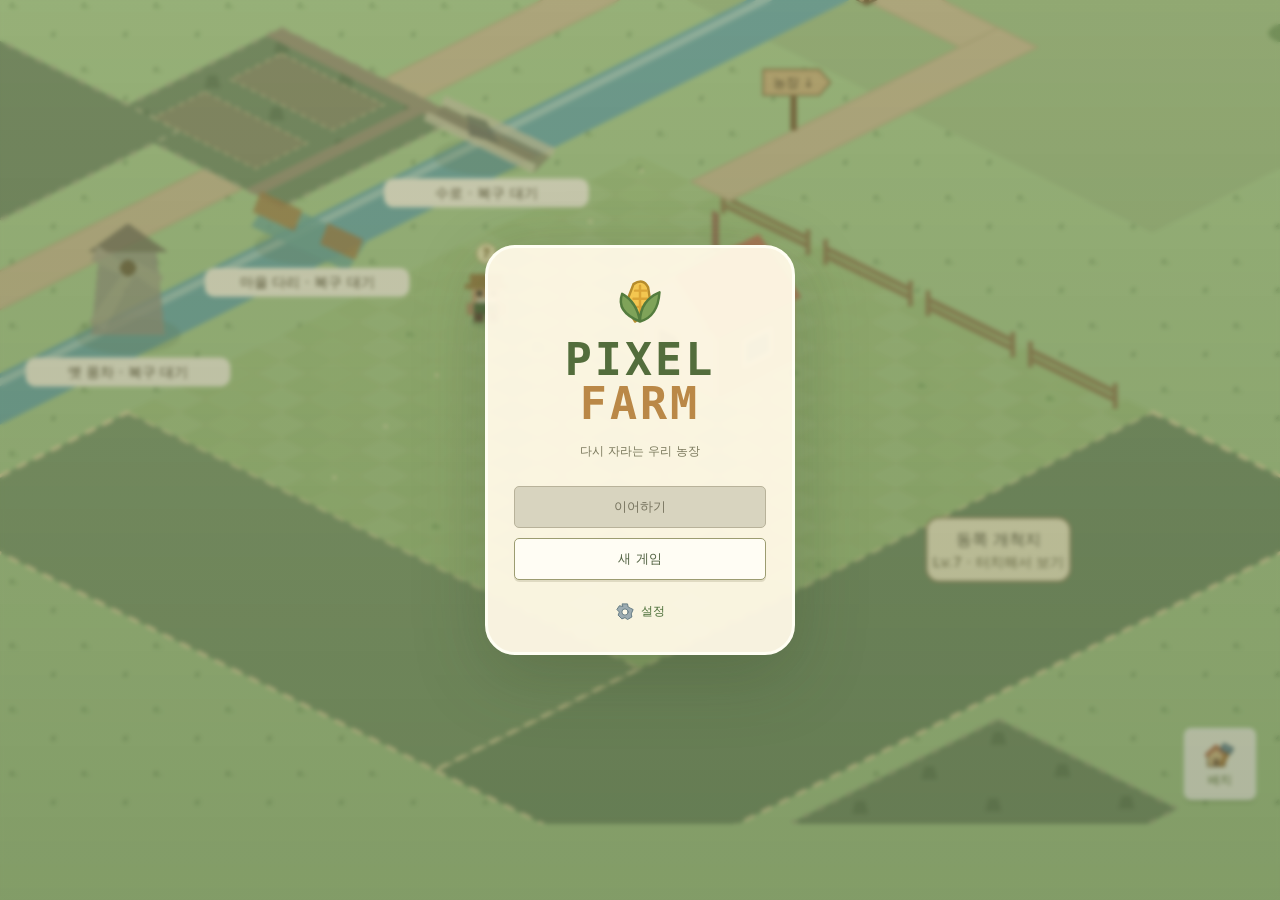
==== commit af54b6ff: "Improve animal capacity, restoration materials and mobile shop" ====
--- a/index.html
+++ b/index.html
@@ -1,4 +1,4 @@
 <!doctype html>
-<html lang="ko"><head><meta charset="UTF-8"/><meta name="viewport" content="width=device-width, initial-scale=1.0, viewport-fit=cover"/><meta name="theme-color" content="#b9d294"/><meta name="description" content="노노그램을 풀어 동물을 모으고 농장을 관리하는 게임 PIXEL FARM."/><title>PIXEL FARM</title>  <script type="module" crossorigin src="./assets/index-bsTPcUkN.js"></script>
-  <link rel="stylesheet" crossorigin href="./assets/index-BgEMWVWd.css">
+<html lang="ko"><head><meta charset="UTF-8"/><meta name="viewport" content="width=device-width, initial-scale=1.0, viewport-fit=cover"/><meta name="theme-color" content="#b9d294"/><meta name="description" content="노노그램을 풀어 동물을 모으고 농장을 관리하는 게임 PIXEL FARM."/><title>PIXEL FARM</title>  <script type="module" crossorigin src="./assets/index-Dw5vct3O.js"></script>
+  <link rel="stylesheet" crossorigin href="./assets/index-k2br5ieF.css">
 </head><body><div id="root"></div></body></html>
--- a/assets/index-k2br5ieF.css
+++ b/assets/index-k2br5ieF.css
@@ -0,0 +1 @@
+:root{font-family:Noto Sans KR,Malgun Gothic,system-ui,sans-serif;font-synthesis:none;color:#454737;background:#f7f4e9;--canvas:#f7f4e9;--surface:#fffdf4;--surface-soft:#f1eedf;--ink:#454737;--muted:#747964;--green:#66894c;--green-dark:#486c35;--green-soft:#e7efd9;--gold:#e8b94f;--line:#dedccb;--danger:#c95158;--warning:#b17c28;--radius:16px;--radius-sm:10px;--shadow:0 8px 28px #35442b22;--shadow-control:0 3px 0 #b9b89d,0 4px 10px #35442b14;--space-1:4px;--space-2:8px;--space-3:12px;--space-4:16px;--space-6:24px;--font-xs:11px;--font-sm:12px;--font-base:14px;--font-title:22px}*{box-sizing:border-box}body{margin:0;min-width:280px}button,input,select{font:inherit}button{border:0;background:none;color:inherit;cursor:pointer;-webkit-tap-highlight-color:transparent;touch-action:manipulation}button:disabled{cursor:default;opacity:.55}button:focus-visible,input:focus-visible,select:focus-visible,[tabindex]:focus-visible{outline:3px solid #478ca8;outline-offset:3px}button{transition:background .15s,transform .15s,box-shadow .15s}button:active:not(:disabled){transform:translateY(1px)}h1,h2,h3,p{margin:0}h1{font-size:24px;letter-spacing:-.8px}h2{font-size:19px;letter-spacing:-.5px}h3{font-size:15px}p{line-height:1.65}svg{flex-shrink:0}button svg{pointer-events:none}.game-icon{vertical-align:middle;overflow:visible}.primary,.secondary{min-height:44px;display:inline-flex;align-items:center;justify-content:center;gap:7px;padding:10px 14px;border-radius:var(--radius-sm);font-size:13px;font-weight:700;line-height:1.35}.primary{color:#fffef7;background:var(--green);box-shadow:0 3px 0 var(--green-dark)}.primary:hover:not(:disabled){background:#577b40}.secondary{background:var(--surface);border:1px solid #cdcdb6;color:#536343;box-shadow:0 2px #e3dfce}.secondary:hover:not(:disabled){background:var(--green-soft)}.primary:disabled,.secondary:disabled{box-shadow:none;background:#e5e6d9;color:#757c67;opacity:1;border-color:#d9decc}.icon-button{width:44px;min-height:44px;display:inline-flex;align-items:center;justify-content:center;flex-shrink:0;border-radius:12px}.icon-button:hover{background:#e7ecd9}.text-button{min-height:44px;display:inline-flex;align-items:center;justify-content:center;gap:6px;color:var(--green-dark);font-size:12px;font-weight:600;padding:6px}.wide{width:100%}.muted,.micro-note{font-size:12px;color:var(--muted)}.micro-note{margin-top:12px;line-height:1.5}.animal-icon,.building-icon{width:56px;height:56px;image-rendering:pixelated}.progress-bar{height:6px;background:#e1e5d3;border-radius:8px;overflow:hidden}.progress-bar i{display:block;height:100%;background:#87a95d;border-radius:8px;transition:width .2s}.filters{display:flex;gap:4px;background:#eae8d9;border-radius:13px;padding:4px}.filters button{min-height:44px;flex:1;display:flex;align-items:center;justify-content:center;gap:5px;font-size:13px;font-weight:600;border-radius:10px;color:#747963}.filters button.selected{background:#fffdf4;color:#456a35;box-shadow:0 2px 6px #53653417}.panel-section-title{font-size:16px;margin:20px 0 12px}.panel-section-title small{display:block;font-size:12px;font-weight:400;color:var(--muted);margin-top:7px}.batch-actions{display:flex;gap:10px;margin:16px 0}.batch-actions>button{flex:1}.panel-empty{text-align:center;padding:24px 12px;color:var(--muted);font-size:13px}.game-app input[type=checkbox]{width:20px;height:20px;accent-color:var(--green);flex-shrink:0;cursor:pointer;margin:0}.error-text{color:var(--danger);font-size:13px;margin:14px 0}.capacity-note{font-size:12px;padding:10px 12px;color:#667548;background:#edf1e0;border-radius:10px;margin:12px 0 18px}.transaction-lines{padding:14px 0}.transaction-lines>div{display:flex;justify-content:space-between;gap:12px;padding:12px 0;border-bottom:1px solid var(--line);font-size:13px}.transaction-lines b{color:#5a7b3f}.transaction-lines em{color:var(--danger);font-style:normal}.confirm-description{margin-top:16px;color:var(--muted);font-size:13px;line-height:1.7}.confirm-action{margin-top:16px}.sale-total{display:flex;justify-content:space-between;padding:12px 0 24px;font-size:14px}.sale-total strong{font-size:21px;color:#a4772b}.overlay{position:fixed;top:0;right:0;bottom:0;left:0;z-index:80;display:flex;align-items:center;justify-content:center;background:#26351d66;padding:16px;-webkit-backdrop-filter:blur(3px);backdrop-filter:blur(3px)}.modal{width:100%;max-width:420px;max-height:calc(100dvh - 32px);overflow:auto;background:var(--surface);border:1px solid #fffdf8;border-radius:22px;padding:20px;box-shadow:var(--shadow);animation:panel-in .2s ease;outline:none}.modal.sheet{max-width:740px}.modal-heading{display:flex;align-items:center;justify-content:space-between;gap:12px;padding-bottom:10px;border-bottom:1px solid var(--line)}.modal-heading h2{font-size:19px}.sheet .modal-heading{position:sticky;top:-20px;background:var(--surface);z-index:3;margin-top:-8px;padding-top:8px}.setting-row{display:flex;align-items:center;justify-content:space-between;padding:17px 0;font-size:14px;border-bottom:1px solid var(--line)}.toggle{width:50px;height:30px;border-radius:20px;background:#c9cbbd;padding:4px}.toggle i{display:block;width:22px;height:22px;background:#fff;border-radius:50%;box-shadow:0 1px 4px #0002;transition:transform .2s}.toggle.on{background:var(--green)}.toggle.on i{transform:translate(20px)}.detail-note{font-size:12px;color:var(--muted);margin:15px 0;line-height:1.7}.version-label{text-align:center;font-size:11px;color:var(--muted);margin-top:15px}.import-button{display:flex;align-items:center;justify-content:center;position:relative;min-height:44px;border:1px dashed #c3cbb4;border-radius:10px;margin-top:12px;font-size:13px;color:var(--green-dark);overflow:hidden}.import-button input{position:absolute;top:0;right:0;bottom:0;left:0;opacity:0;width:100%;cursor:pointer}.animal-detail-art{display:flex;align-items:center;justify-content:center;gap:12px;margin:18px 0}.animal-detail-art .animal-icon{width:76px;height:76px}.animal-detail-art span{font-size:13px}.rename-form{display:flex;gap:8px;margin-bottom:18px}.rename-form input{width:100%;min-width:0;background:#f3f3e7;border:1px solid var(--line);border-radius:10px;padding:10px;font-size:14px}.animal-facts>div{display:flex;justify-content:space-between;gap:10px;padding:12px 0;border-bottom:1px solid var(--line);font-size:12px}.animal-facts span{color:var(--muted)}.toast{position:fixed;bottom:calc(92px + env(safe-area-inset-bottom));left:50%;transform:translate(-50%);z-index:100;display:flex;align-items:center;gap:8px;background:#3f5736;color:#fffbe9;border:1px solid #ffffff33;border-radius:14px;box-shadow:var(--shadow);padding:12px 16px;max-width:calc(100% - 24px);font-size:13px;pointer-events:none}.save-warning{position:fixed;inset:0 0 auto;z-index:101;background:#fff0cc;color:#854e2c;padding:12px;font-size:12px;text-align:center}.animal-walk{animation:bob .5s steps(2) infinite}.animal-idle{animation:breathe 2.4s ease infinite}.windmill-blades{animation:spin 12s linear infinite;transform-origin:0 0}@keyframes bob{50%{transform:translateY(-2px)}}@keyframes breathe{50%{transform:translateY(-1px)}}@keyframes spin{to{transform:rotate(360deg)}}@keyframes panel-in{0%{opacity:0;transform:translateY(16px)}to{opacity:1;transform:translateY(0)}}@media(max-width:600px){.overlay:has(.sheet){padding:calc(12px + env(safe-area-inset-top)) 8px 0;align-items:flex-end}.modal.sheet{max-height:calc(100dvh - 24px - env(safe-area-inset-top));border-radius:22px 22px 0 0;padding:16px 16px calc(16px + env(safe-area-inset-bottom))}.sheet .modal-heading{top:-16px}.modal-heading h2{font-size:18px}.primary,.secondary,.toast{font-size:12px}.panel-section-title small{font-size:11px}}@media(prefers-reduced-motion:reduce){*,*:before,*:after{animation:none!important;transition:none!important;scroll-behavior:auto!important}}.garden-cycle{display:flex;align-items:center;justify-content:space-between;gap:12px;margin:8px 0 12px}.garden-cycle button{min-width:48px;min-height:44px}.production-marker{cursor:pointer}.production-marker:focus-visible{outline:2px solid #576f3a}.game-app{--nav-height:76px;min-height:100dvh}.game-app.is-farm{height:100dvh;overflow:hidden;background:#b9d294}.farm-stage{position:fixed;inset:0 0 calc(var(--nav-height) + env(safe-area-inset-bottom))}.farm-world{position:absolute;top:0;right:0;bottom:0;left:0;overflow:hidden}.world-canvas{display:block;width:100%;height:100%;touch-action:none;-webkit-user-select:none;user-select:none;cursor:grab}.world-canvas:active{cursor:grabbing}.world-animal,.farm-building,.production-badge{cursor:pointer}.world-animal:focus-visible,.production-badge:focus-visible{filter:drop-shadow(0 0 4px #fff)}.farm-hud{position:absolute;top:calc(12px + env(safe-area-inset-top));left:12px;right:12px;display:flex;gap:7px;align-items:flex-start;pointer-events:none}.farm-hud>*{pointer-events:auto}.player-level{background:#fffbedf5;border:2px solid #ffffef;border-radius:14px;box-shadow:0 3px #69864738;padding:8px 9px;min-width:60px;text-align:center}.player-level b{font-size:15px;color:#4d7035}.player-level .progress-bar{height:5px;margin:5px 0}.player-level small{font-size:9px;color:#77865e;white-space:nowrap}.hud-resources{display:flex;align-items:center;gap:7px;margin-left:auto;padding-top:4px;min-width:0}.hud-resources>span{display:flex;align-items:center;gap:5px;background:#fffbedf5;border:2px solid #fffef1;border-radius:25px;padding:5px 9px 5px 5px;min-height:44px;font-size:13px;box-shadow:0 3px #69864725;min-width:0}.hud-resources .game-icon{width:26px;height:26px}.hud-resources b{font-weight:800;overflow:hidden;text-overflow:ellipsis}.hud-button{background:#fffbed;width:46px;height:46px;display:grid;place-items:center;flex-shrink:0;border:2px solid #fffef0;border-radius:14px;box-shadow:0 3px #69864738;margin-top:3px}.hud-button .game-icon{width:31px;height:31px}.farm-tools{position:absolute;right:12px;top:calc(96px + env(safe-area-inset-top));display:flex;flex-direction:column;gap:12px}.farm-tools>button{position:relative;display:flex;flex-direction:column;align-items:center;justify-content:center;gap:3px;width:62px;min-height:65px;background:#fffaf0f5;border:2px solid #fffef1;border-radius:17px;box-shadow:0 3px #617e3d44;color:#566744}.farm-tools .game-icon{width:31px;height:31px}.farm-tools>button>span{font-size:10px;font-weight:700;white-space:nowrap}.farm-tools>button.active{background:#e2edca;border-color:#87a362}.farm-tools>button>b{position:absolute;top:-7px;right:-6px;min-width:24px;height:24px;display:grid;place-items:center;border-radius:20px;background:#d9a238;border:2px solid #fffae4;color:#fff;font-size:11px}.farm-tools>button>i{position:absolute;width:9px;height:9px;background:#d79b39;border-radius:50%;right:8px;top:7px}.farm-tools .tool-settings{width:44px;min-height:44px;align-self:flex-end;border-radius:13px}.farm-tools .tool-settings .game-icon{width:26px;height:26px}.world-zoom{position:absolute;left:12px;bottom:104px;display:flex;background:#fffbedee;border:2px solid #fffef0;border-radius:13px;box-shadow:0 3px #69864730;overflow:hidden}.world-zoom>button{min-width:44px;min-height:44px;display:grid;place-items:center;color:#536e3d;font-size:11px}.farm-bottom-actions{position:absolute;left:12px;right:90px;bottom:14px;pointer-events:none}.farm-task{pointer-events:auto;display:flex;align-items:center;gap:10px;min-height:65px;width:100%;max-width:340px;padding:10px 13px;text-align:left;background:#fffaecf5;border:2px solid #fffdf2;border-radius:17px;box-shadow:0 3px #69864738}.farm-task .animal-icon{width:40px;height:40px}.farm-task strong{font-size:12px;display:block}.farm-task small{font-size:10px;color:#72825c;display:block;margin-top:5px}.farm-task>svg:last-child{margin-left:auto;color:#7d915e}.bottom-nav{position:fixed;inset:auto 0 0;z-index:30;display:flex;justify-content:space-evenly;gap:4px;background:#fffbed;border-top:2px solid #ffffff;padding:7px 8px calc(7px + env(safe-area-inset-bottom));min-height:calc(var(--nav-height) + env(safe-area-inset-bottom));box-shadow:0 -5px 20px #44512c0a}.bottom-nav>button{display:flex;flex-direction:column;align-items:center;justify-content:center;gap:2px;min-height:58px;min-width:64px;padding:3px 15px;border-radius:15px;color:#72755f;font-size:11px;font-weight:600}.bottom-nav .game-icon{width:29px;height:29px}.bottom-nav>button.current{background:#e6efd8;box-shadow:inset 0 0 0 1px #d4e1bd;color:#476631}.bottom-nav>button:not(.current) .game-icon{opacity:.8}.animal-tray,.building-tray,.world-editor{position:absolute;left:12px;right:12px;bottom:14px;max-width:450px;padding:14px;background:#fffbedfa;border:2px solid #fffff4;border-radius:21px;box-shadow:var(--shadow);animation:panel-in .2s ease}.building-tray{max-width:480px}.tray-heading{display:flex;align-items:center;gap:8px}.tray-heading>.animal-icon,.tray-heading>.building-icon{width:48px;height:48px}.tray-heading>div{flex:1;min-width:0}.tray-heading strong{display:block;font-size:15px}.tray-heading span{display:block;font-size:11px;color:var(--muted);margin-top:5px;line-height:1.5}.tray-heading .icon-button{width:38px}.tray-actions{display:flex;gap:10px;margin-top:10px}.tray-actions>button{flex:1}.animal-tray>small{display:block;text-align:center;font-size:11px;color:var(--muted);margin-top:10px}.crop-options{display:grid;grid-template-columns:repeat(3,1fr);gap:8px;margin-top:14px}.crop-options>button{display:flex;flex-direction:column;align-items:center;gap:5px;background:#f3f1dd;border:1px solid #d7d6bd;border-radius:13px;padding:10px 5px;min-height:103px}.crop-options>button:hover{background:#e7efce;border-color:#a2b979}.crop-options strong{font-size:13px}.crop-options span{font-size:10px;color:#707958}.production-detail{display:flex;gap:12px;align-items:center;margin-top:16px}.production-detail>div{flex:1}.production-detail strong{display:block;font-size:14px}.production-detail span{font-size:12px;display:block;margin:6px 0;color:var(--muted)}.production-detail .progress-bar{margin:9px 0}.tray-footer{display:flex;align-items:center;justify-content:space-between;margin-top:8px;min-height:28px}.tray-footer>span{font-size:10px;color:var(--muted)}.tray-footer .text-button{min-height:32px}.facility-actions{display:flex;flex-wrap:wrap;gap:9px;margin-top:12px}.facility-actions p{width:100%;font-size:12px;color:var(--muted)}.facility-actions button{flex:1}.farm-stage:has(.animal-tray) .world-zoom{bottom:210px}.farm-stage:has(.building-tray) .world-zoom{bottom:304px}.farm-stage:has(.world-editor) .world-zoom{bottom:225px}.editor-head{display:flex;align-items:center;justify-content:space-between}.editor-head strong{font-size:15px}.world-editor p{font-size:12px;margin:7px 0 12px;color:var(--muted)}.world-editor p.valid{color:#537c35}.world-editor p.invalid{color:var(--danger)}.editor-actions{display:flex;gap:7px}.editor-actions .primary{margin-left:auto}.editor-actions>button{font-size:12px;padding:9px 12px}.inventory{display:flex;gap:8px;overflow:auto;max-height:122px;padding:2px}.inventory>button{display:flex;flex-direction:column;align-items:center;min-width:78px;gap:3px;border:1px solid #d6ddc5;background:#f1f3e4;padding:5px 8px 9px;border-radius:12px}.inventory span{font-size:11px}.focus-ring{animation:focus-pulse .6s ease infinite alternate}.ready-bounce{animation:ready-bounce 2s ease infinite}.harvest-float{animation:harvest-float 1.6s ease-out forwards}@keyframes focus-pulse{to{opacity:.5}}@keyframes ready-bounce{50%{transform:translateY(-3px)}}@keyframes harvest-float{0%{opacity:0;transform:translateY(10px) scale(.9)}15%{opacity:1;transform:translateY(0) scale(1)}80%{opacity:1}to{opacity:0;transform:translateY(-60px)}}.compact-header{height:64px;padding:0 20px;display:flex;align-items:center;justify-content:space-between;max-width:1120px;margin:auto;border-bottom:1px solid var(--line);gap:12px}.brand{display:flex;align-items:center;gap:8px;font-size:14px;font-weight:800;color:#5b7147;letter-spacing:.5px}.compact-wallet{display:flex;align-items:center;gap:6px;font-size:12px;font-weight:700}.compact-wallet>.game-icon{width:23px;height:23px;margin-left:5px}.content-page{max-width:1120px;margin:auto;padding:24px 20px calc(100px + env(safe-area-inset-bottom))}.content-heading{display:flex;align-items:center;justify-content:space-between;gap:12px;margin-bottom:20px}.content-heading>span{font-size:12px;color:var(--muted)}.content-heading .secondary{font-size:12px}.recommended-puzzle{width:100%;display:flex;align-items:center;gap:12px;text-align:left;background:#e8efdb;border:1px solid #cbd8b6;border-radius:15px;padding:14px;margin-bottom:18px}.recommended-puzzle>span{flex:1}.recommended-puzzle small{display:block;font-size:11px;color:#6c8055;margin-bottom:5px}.recommended-puzzle strong{font-size:15px}.recommended-puzzle>b{font-size:14px;color:#627a45}.puzzle-categories{margin-bottom:20px}.species-picker{display:grid;grid-template-columns:repeat(3,1fr);gap:12px}.species-picker>button{display:grid;grid-template-columns:66px 1fr 20px;grid-template-rows:auto auto auto;align-items:center;text-align:left;column-gap:12px;background:var(--surface);border:1px solid var(--line);border-radius:16px;padding:16px}.species-picker .animal-icon{grid-row:1/4;width:66px;height:66px}.species-picker strong{font-size:17px}.species-picker span{font-size:13px;color:#5e7a41;margin-top:5px}.species-picker small{font-size:11px;color:var(--muted);margin-top:5px}.species-picker>button>svg:last-child{grid-column:3;grid-row:1/4;color:#8ba16c}.species-list-heading{display:flex;align-items:center;gap:8px;margin-top:8px}.species-list-heading .animal-icon{width:45px;height:45px}.species-list-heading h2{font-size:19px}.species-list-heading p{font-size:11px;color:var(--muted);margin-top:5px}.puzzle-list{display:grid;grid-template-columns:repeat(2,minmax(0,1fr));gap:12px}.puzzle-card{display:flex;text-align:left;align-items:stretch;background:var(--surface);border:1px solid var(--line);border-radius:15px;padding:0;overflow:hidden}.puzzle-card:hover{border-color:#91ac71;background:#fbfdec}.puzzle-thumb{position:relative;display:grid;place-items:center;min-width:95px;background:#eaf0de;padding:8px}.puzzle-thumb.building{background:#f0e5d0}.puzzle-thumb .animal-icon{width:68px;height:68px}.puzzle-thumb .building-icon{width:70px;height:76px}.puzzle-number{position:absolute;left:8px;top:7px;font-size:10px;font-weight:700;color:#899a6d}.completed-tag,.locked-tag{position:absolute;right:5px;top:5px;padding:3px;display:flex;color:#648346;background:#fffce9;border-radius:50%}.puzzle-card.locked .puzzle-thumb{filter:grayscale(.8);opacity:.65}.puzzle-card-content{padding:13px 14px;flex:1;min-width:0}.puzzle-meta{font-size:11px;color:#76855f}.puzzle-card h3{font-size:14px;margin-top:5px}.puzzle-card p{font-size:11px;color:var(--muted);margin:7px 0;line-height:1.55}.difficulty{display:flex;align-items:center;gap:8px;font-size:11px;color:#5b7e3c;font-weight:700}.difficulty>svg{margin-left:auto}.species-strip{display:grid;grid-template-columns:repeat(6,1fr);background:var(--surface);border:1px solid var(--line);padding:15px;border-radius:17px;gap:10px}.species-strip>div{display:flex;flex-direction:column;align-items:center}.species-strip .animal-icon{width:64px;height:64px}.species-strip strong{font-size:13px;margin:5px 0}.species-strip span{font-size:11px;color:var(--muted)}.undiscovered .animal-icon{filter:grayscale(1);opacity:.35}.animal-list{display:grid;grid-template-columns:repeat(3,1fr);gap:10px;margin-top:20px}.animal-card{display:flex;align-items:center;gap:10px;background:var(--surface);border:1px solid var(--line);border-radius:12px;padding:12px;text-align:left}.animal-card>div{flex:1}.animal-card h3{font-size:14px}.animal-card p{font-size:11px;color:var(--muted);margin-top:6px}.empty-state{text-align:center;padding:40px 20px}.empty-state p{font-size:13px;color:var(--muted);margin-bottom:20px}.shop-title{font-size:17px;margin:25px 0 14px}.supply-grid,.upgrade-grid{display:grid;grid-template-columns:repeat(2,minmax(0,1fr));gap:12px}.supply-card{display:flex;align-items:center;gap:11px;padding:13px;background:var(--surface);border:1px solid var(--line);border-radius:14px}.supply-card .game-icon{width:33px;height:33px}.supply-card>div{flex:1}.supply-card h3{font-size:13px}.supply-card p{font-size:11px;color:var(--muted);margin-top:5px}.supply-card button{padding:8px 10px;gap:5px;font-size:12px}.supply-card button .game-icon{width:21px;height:21px}.upgrade-card{display:flex;flex-wrap:wrap;align-items:center;gap:12px;padding:16px;background:#f4efd9;border:1px solid #ded6b9;border-radius:15px}.upgrade-card>.building-icon{width:65px;height:70px}.upgrade-card>div{flex:1}.upgrade-card h3{font-size:14px}.upgrade-card p{font-size:11px;color:#73785d;margin-top:5px}.upgrade-card>button{margin-left:auto;min-width:90px}.shop-grid{display:grid;grid-template-columns:repeat(4,minmax(0,1fr));gap:12px}.shop-card{position:relative;background:var(--surface);border:1px solid var(--line);border-radius:15px;padding:14px}.shop-art{display:flex;align-items:center;justify-content:center;height:90px;background:#f2eedf;border-radius:10px;margin-bottom:12px}.shop-art .building-icon{width:100px;height:100px}.shop-card h3{font-size:14px}.tile-size{position:absolute;right:21px;top:22px;font-size:10px;color:#8d8d6e}.shop-card p{font-size:11px;color:var(--muted);margin:7px 0 12px;min-height:36px}.shop-card .secondary{font-size:11px}.manager-summary{display:flex;align-items:center;gap:22px;padding:18px 0}.manager-summary>span{display:flex;flex-direction:column;gap:4px;font-size:11px;color:var(--muted)}.manager-summary b{font-size:25px;color:#4c6f36}.manager-summary .secondary{margin-left:auto}.feed-chips{display:flex;flex-wrap:wrap;gap:6px;margin-bottom:12px}.feed-chips span{background:#ecefdf;padding:6px 9px;border-radius:8px;font-size:11px;color:#6e7e53}.feed-chips b{margin-left:4px;color:#4d6e36}.manager-filters{display:flex;gap:7px;margin:12px 0}.manager-filters select{flex:1;min-width:0;min-height:44px;border:1px solid #d8ddc8;border-radius:9px;padding:8px;background:#f8f8ee;color:#596747;font-size:12px}.selection-summary{display:flex;align-items:center;justify-content:space-between;gap:8px;font-size:11px;color:var(--muted);border-bottom:1px solid var(--line);padding:6px 0}.selection-summary label{display:flex;align-items:center;gap:8px;min-height:44px}.management-row{padding:13px 0;border-bottom:1px solid var(--line)}.management-row.is-selected{background:#edf3df;box-shadow:10px 0 #edf3df,-10px 0 #edf3df}.management-info{display:flex;align-items:center;gap:10px}.management-info>.animal-icon{width:48px;height:48px}.management-info>div{flex:1;min-width:0}.management-info h3{font-size:14px}.management-info>div>span{display:block;color:var(--muted);font-size:11px;margin-top:4px}.management-info .progress-bar{height:4px;margin-top:6px;max-width:180px}.locate-button{display:flex;align-items:center;justify-content:center;gap:4px;flex-direction:column;min-height:44px;min-width:57px}.locate-button .game-icon{width:25px;height:25px}.locate-button>span{font-size:10px;color:#85734e}.management-status{display:flex;justify-content:space-between;gap:10px;margin:9px 0;font-size:11px;color:var(--muted);line-height:1.4}.management-status>span:first-child{display:flex;align-items:center;gap:4px}.management-status .hungry{color:#987029}.management-status .game-icon{width:17px;height:17px}.management-actions{display:flex;gap:9px;padding-left:30px}.management-actions>button{flex:1;min-height:44px;font-size:12px;padding:8px}.selection-footer{position:sticky;bottom:-20px;display:flex;align-items:center;justify-content:space-between;gap:8px;background:var(--surface);border-top:1px solid var(--line);padding:13px 0 0;margin-top:12px;font-size:12px}.inventory-wallet{display:flex;align-items:center;gap:8px;margin:18px 0}.inventory-wallet strong{font-size:20px;color:#9e752b}.inventory-wallet>span{margin-left:auto;font-size:11px;color:var(--muted)}.inventory-tabs>button{flex-direction:column;gap:4px;font-size:12px;min-height:64px}.item-grid{display:grid;grid-template-columns:repeat(2,1fr);gap:10px}.item{display:flex;align-items:center;gap:10px;background:#f2f2e4;padding:14px 12px;border:1px solid #e1e3cf;border-radius:12px}.item>div{flex:1}.item strong{font-size:13px}.item small{display:block;font-size:11px;color:var(--muted);margin-top:4px}.item>b{font-size:20px;color:#587b3f;margin-left:auto}.product-row{display:flex;align-items:center;gap:12px;padding:12px 0;border-bottom:1px solid var(--line)}.product-row>div{flex:1}.product-row strong{font-size:13px}.product-row small{display:block;font-size:11px;color:var(--muted);margin-top:5px}.product-row>b{font-size:13px;white-space:nowrap}.product-row .secondary{padding:8px 12px;font-size:12px}.crop-row{display:flex;align-items:center;flex-wrap:wrap;gap:8px;padding:16px 0;border-bottom:1px solid var(--line)}.crop-row>div{flex:1;min-width:140px}.crop-row strong{display:flex;gap:12px;font-size:14px}.crop-row strong b{color:#648443}.crop-row small{display:block;font-size:11px;color:var(--muted);margin-top:7px}.crop-row>.secondary{font-size:12px}.stored-buildings{display:flex;align-items:center;gap:10px;background:#efefdf;border-radius:13px;padding:14px;margin-top:12px}.stored-buildings>div{flex:1}.stored-buildings strong{font-size:13px}.stored-buildings p{font-size:11px;color:var(--muted);margin-top:5px}.stored-buildings .secondary{font-size:12px}.game-app.playing{height:100dvh;overflow:hidden;background:#fff}.play-container{height:100dvh;max-width:660px;margin:auto;padding:calc(14px + env(safe-area-inset-top)) 16px calc(12px + env(safe-area-inset-bottom))}.puzzle-screen{height:100%;display:flex;flex-direction:column;min-height:0}.puzzle-screen>*{flex-shrink:0}.puzzle-header{display:flex;justify-content:space-between;align-items:center;gap:12px}.puzzle-header>div{text-align:center}.puzzle-header strong{font-size:17px;color:#363e48}.puzzle-header span{display:block;font-size:12px;color:#7d8491;margin-top:5px}.puzzle-header .icon-button{color:#668e9a}.hearts{display:flex;align-items:center;justify-content:center;gap:6px;margin:13px 0}.hearts svg{width:28px;height:28px}.puzzle-topline{display:flex;align-items:center;justify-content:space-between;font-size:12px;color:#8b93a0;margin-bottom:10px;min-height:36px}.puzzle-zoom{display:flex;align-items:center;gap:7px}.puzzle-zoom button{display:grid;place-items:center;width:40px;height:40px;background:#f0f3f7;border-radius:50%;color:#63899e}.puzzle-zoom>span{min-width:42px;text-align:center;font-size:11px}.puzzle-viewport{flex:0 1 auto;min-height:0;width:100%;overflow:auto;touch-action:none;-webkit-user-select:none;user-select:none;overscroll-behavior:contain;scrollbar-width:thin;scrollbar-color:#bcc6d7 #f5f6fa;padding-bottom:3px}.puzzle-viewport.pan-mode{cursor:grab}.puzzle-layout{display:grid;width:max-content;margin:0 auto}.puzzle-layout>div:first-child{position:sticky;left:0;top:0;z-index:4;background:#fff}.col-hints{display:grid;align-items:stretch;position:sticky;top:0;z-index:3;background:#fff;padding-bottom:4px}.col-hints>div{display:flex;flex-direction:column;justify-content:flex-end;align-items:center;gap:2px;padding:5px 0;border:2px solid white;border-radius:7px;background:#eaeef8;color:#343754;line-height:1.35;overflow:visible}.row-hints{display:grid;position:sticky;left:0;z-index:2;background:#fff;padding-right:4px}.row-hints>div{display:flex;align-items:center;justify-content:flex-end;gap:.4em;padding:0 7px;border:2px solid white;border-radius:7px;background:#eaeef8;color:#343754;line-height:1.35;overflow:visible}.col-hints span,.row-hints span{flex-shrink:0}.col-hints>div.satisfied,.row-hints>div.satisfied{background:#edf3e7;color:#7a9669}.puzzle-board{display:grid;outline:2px solid #343943;outline-offset:-1px;background:#fff}.cell{width:100%;height:100%;min-height:0;padding:0;border-right:1px solid #c6cad3;border-bottom:1px solid #c6cad3;display:flex;align-items:center;justify-content:center;background:#fff;color:#8692a3;font-family:system-ui;line-height:1;touch-action:none;border-radius:0;transition:none;-webkit-user-select:none;user-select:none}.cell:active:not(:disabled){transform:none}.cell.filled{background:#36485c}.cell.thick-right{border-right:2px solid #8b93a1}.cell.thick-bottom{border-bottom:2px solid #8b93a1}.cell.error-cell{background:#ffd8da!important;color:#d44254!important;box-shadow:inset 0 0 0 2px #db6170;animation:cell-error .5s ease;position:relative;z-index:1}.puzzle-location{font-size:10px;color:#8a95a1;text-align:center;margin-top:7px}.error-announcement{min-height:18px;text-align:center;font-size:11px;color:#c55764;margin-top:3px}.puzzle-instruction{text-align:center;color:#7d8b96;font-size:11px;margin:3px 0 10px}.puzzle-controls{display:flex;align-items:center;justify-content:center;gap:18px}.mode-switch{display:flex;gap:4px;padding:5px;border-radius:30px;background:#f0f3f7}.mode-switch button{display:flex;flex-direction:column;align-items:center;justify-content:center;gap:5px;border-radius:24px;width:58px;height:56px;color:#8090a3;font-size:10px}.mode-switch button.selected{background:#fff;color:#3f5871;box-shadow:0 3px 10px #afc1d63b}.hint-button{position:relative;display:grid;place-items:center;width:58px;height:58px;border-radius:50%;background:#f1f3f7}.hint-button>b{position:absolute;right:-5px;top:-5px;display:grid;place-items:center;min-width:24px;height:24px;border-radius:20px;color:#fff;background:#6c9cb8;font-size:11px;padding:0 5px}.puzzle-save{text-align:center;font-size:10px;color:#9ca3af;margin-top:9px}.tutorial-strip{background:#f7f1d9;border:1px solid #e8d89d;border-radius:12px;padding:9px 12px;margin:0 0 8px}.tutorial-strip>div{display:flex;align-items:center;justify-content:space-between;gap:8px}.tutorial-strip b{font-size:12px;color:#80642c}.tutorial-strip .text-button{min-height:28px;font-size:10px;color:#8b805f;padding:0}.tutorial-strip p{font-size:12px;color:#6d674c;margin:2px 0}.tutorial-strip small{font-size:10px;color:#8b805f}.col-hints>div.guided,.row-hints>div.guided{background:#f9e6aa!important;box-shadow:inset 0 0 0 2px #d0aa4a;color:#765b25}.cell.guide-cell:not(.filled){background:#fff9e8}.logical-guide{text-align:center;margin:0 0 4px}.logical-guide .text-button{font-size:11px;min-height:30px;color:#6e8553}.logical-guide small{font-size:9px;border-radius:6px;background:#eef2e2;padding:3px 5px}.logical-guide p{font-size:11px;background:#f7f3e0;color:#7f754f;padding:6px 10px;border-radius:8px;text-align:left}.result{text-align:center}.result>.eyebrow{display:block;color:#739352;font-size:13px;margin:5px 0 14px}.result h2{font-size:23px;margin-top:14px}.result>p{font-size:13px;color:var(--muted);margin-top:10px}.reveal-art{width:170px;height:170px;margin:auto;background:#f0f2df;border-radius:20px;padding:20px;display:grid;place-items:center}.puzzle-art{width:100%;height:100%;image-rendering:pixelated}.reward-strip{display:flex;flex-wrap:wrap;align-items:center;justify-content:center;gap:8px;background:#f4f2e0;border-radius:13px;padding:12px;margin:18px 0;font-size:13px}.reward-strip>.animal-icon{width:48px;height:48px}.reward-strip>span{width:100%;font-size:12px}.lost-heart{color:#d96470;margin:10px auto}.heart-loss{animation:heart-loss .45s ease}.playing .toast{bottom:20px}@keyframes cell-error{20%,60%{transform:translate(-2px)}40%,80%{transform:translate(2px)}}@keyframes heart-loss{30%{transform:scale(1.2);opacity:.3}}@media(min-width:900px){.bottom-nav{justify-content:center;gap:70px}.bottom-nav>button{min-width:110px}.farm-hud{left:24px;right:24px;top:22px}.farm-tools{right:24px;top:110px}.farm-tools>button{width:70px;min-height:70px}.farm-tools>button>span{font-size:11px}.farm-bottom-actions,.world-zoom,.animal-tray,.building-tray,.world-editor{left:24px}.farm-task{min-width:300px}.hud-resources>span{font-size:15px;min-width:90px}.world-zoom{bottom:115px}}@media(max-width:760px){.species-picker{grid-template-columns:repeat(2,1fr)}.puzzle-list{grid-template-columns:1fr}.animal-list,.shop-grid{grid-template-columns:repeat(2,1fr)}.species-strip{grid-template-columns:repeat(3,1fr)}}@media(max-width:600px){.content-page{padding:20px 14px calc(100px + env(safe-area-inset-bottom))}.compact-header{padding:0 14px}.compact-header .brand{font-size:12px}.compact-wallet{font-size:11px;gap:4px}.compact-wallet>.game-icon{width:22px}.species-picker>button{display:flex;flex-direction:column;text-align:center;gap:2px;padding:14px 8px;position:relative}.species-picker .animal-icon{width:68px;height:68px}.species-picker strong{font-size:16px}.species-picker small{font-size:11px}.species-picker>button>svg:last-child{position:absolute;right:9px;top:12px}.puzzle-card-content{padding:12px}.puzzle-thumb{min-width:82px}.supply-grid,.upgrade-grid{grid-template-columns:1fr}.shop-card{padding:12px}.shop-card h3{font-size:13px}.shop-card .secondary{padding:8px;font-size:11px}.animal-list{grid-template-columns:1fr}.manager-summary{gap:18px}.manager-summary .secondary{padding:8px 10px;font-size:11px}.manager-summary b{font-size:24px}.manager-filters{gap:5px}.manager-filters select{font-size:11px;padding:8px 5px}.management-info{gap:8px}.management-info>.animal-icon{width:44px;height:44px}.management-info>div>span{font-size:10px}.management-status,.selection-summary{font-size:10px}.selection-footer{bottom:-16px}.selection-footer>button{font-size:11px}.item-grid{grid-template-columns:1fr 1fr}.item{padding:12px 10px;gap:7px}.item strong{font-size:12px}.item small{font-size:10px}.item>b{font-size:19px}.item>.game-icon{width:28px}.inventory-wallet>span{font-size:10px}.product-row{gap:8px}.product-row strong{font-size:12px}.product-row small{font-size:10px}.crop-row>div{min-width:145px}.crop-row>.secondary{margin-left:46px}.crop-row>.text-button{margin-left:auto}.play-container{padding-left:10px;padding-right:10px}.puzzle-header strong{font-size:15px}.hearts{margin:9px 0}.hearts svg{width:25px;height:25px}.puzzle-topline{margin-bottom:6px}.puzzle-instruction{font-size:10px}.puzzle-save{font-size:9px}.mode-switch button{width:54px;height:52px}.hint-button{width:54px;height:54px}.puzzle-controls{gap:15px}.error-announcement,.logical-guide p{font-size:10px}.tutorial-strip p{font-size:11px}.tray-heading span,.building-tray .micro-note{font-size:10px}.farm-stage:has(.building-tray) .world-zoom{bottom:309px}}@media(max-width:340px){.farm-hud{left:8px;right:8px;gap:5px}.player-level{min-width:52px;padding:8px 6px}.player-level b{font-size:13px}.hud-resources{gap:5px}.hud-resources>span{font-size:11px;padding-right:7px;gap:3px}.hud-resources .game-icon{width:23px;height:23px}.hud-button{width:43px}.farm-tools{right:9px}.farm-tools>button{width:57px;min-height:61px}.farm-tools>button>span{font-size:9px}.farm-bottom-actions{right:80px}.farm-task{gap:7px;padding:9px}.farm-task strong{font-size:11px}.farm-task small{font-size:9px}.manager-summary{gap:12px}.manager-summary .secondary{font-size:10px}.selection-summary>span{font-size:9px}.management-info>div>span{font-size:9px}.locate-button{min-width:48px}.locate-button>span{font-size:9px}.management-actions>button{font-size:11px}.manager-filters select{font-size:10px}.content-heading>span{font-size:11px}.item-grid{grid-template-columns:1fr}.mode-switch button{width:50px}.puzzle-controls{gap:12px}.compact-wallet .icon-button{width:38px}.crop-options span{font-size:9px}.crop-options>button{min-height:95px}.building-tray .micro-note{font-size:9px}.tray-actions>button{font-size:11px}.tray-heading>.animal-icon{width:40px}.tray-heading .icon-button{width:34px}.animal-tray>small{font-size:10px}}@media(max-height:690px)and (max-width:600px){.farm-stage:has(.animal-tray) .farm-tools,.farm-stage:has(.building-tray) .farm-tools{display:none}.farm-stage:has(.building-tray) .world-zoom{display:none}.hearts{margin:6px 0}.puzzle-instruction,.puzzle-save{display:none}.tutorial-strip{padding:7px 10px}.puzzle-location{margin-top:4px}.error-announcement{min-height:15px}.logical-guide{margin:0}.puzzle-topline{min-height:30px}.puzzle-header .icon-button{min-height:38px}.puzzle-zoom button{width:34px;height:34px}.mode-switch button{height:48px}}.cell.auto-cross{color:#b5bcc7;background:#f7f8fa}.placement-pad{position:absolute;z-index:15;display:grid;grid-template-columns:repeat(3,44px);grid-template-rows:repeat(2,44px);gap:4px;transform:translate(-50%);padding:4px;border-radius:14px;background:#fffdf4e8;box-shadow:var(--shadow)}.placement-pad button{background:var(--green-soft);border-radius:10px;font-size:23px;min-width:44px;min-height:44px}.placement-pad button:first-child{grid-column:2}.placement-pad button:nth-child(2){grid-column:1}.placement-pad.blocked{outline:3px solid var(--danger)}.animal-lift{transform:translateY(-9px)}.animal-land{animation:animal-land .24s ease}.placement-preview{cursor:grab}.animal-held{cursor:grabbing}@keyframes animal-land{0%{opacity:.7}to{opacity:1}}.farm-stage:has(.placement-pad) .farm-tools{display:none}.replant-actions{display:grid;gap:8px;margin-top:14px}.facility-upgrade{width:100%;padding:10px;background:#f2efdb;border-radius:12px}.facility-upgrade strong{font-size:12px}.facility-upgrade p{line-height:1.65;margin:7px 0}.building-tray{max-height:calc(100% - 95px);overflow-y:auto}.crop-options{grid-template-columns:repeat(3,minmax(0,1fr))}.clue-complete{color:#9b9fa8;text-decoration:line-through;text-decoration-thickness:1.5px}.mystery-art{display:grid;place-items:center;width:68px;height:68px;border-radius:22px;background:#dce2d2;color:#829177;font-size:40px;font-weight:700}.species-picker>button:disabled{opacity:.8}.species-strip small{font-size:10px;line-height:1.5}.species-reveal{display:flex;justify-content:center;gap:20px;padding:15px}.species-reveal>div{display:flex;flex-direction:column;align-items:center;gap:8px;animation:reveal-species .6s ease-out}.species-reveal .animal-icon{width:100px;height:100px}.species-reveal span{font-size:11px}.migration-note{font-size:14px;line-height:1.9;margin-bottom:20px}.growth-announcement{position:fixed;z-index:80;top:25%;left:50%;transform:translate(-50%);padding:15px 22px;border-radius:18px;color:#52733b;background:#fff4c9;box-shadow:var(--shadow);white-space:nowrap;pointer-events:none;animation:panel-in .25s ease}.species-strip .undiscovered{filter:none;opacity:.85}@keyframes reveal-species{0%{opacity:0;transform:scale(.6)}to{opacity:1;transform:scale(1)}}@media(prefers-reduced-motion:reduce){.species-reveal>div,.growth-announcement{animation:none}}.title-screen{position:fixed;top:0;right:0;bottom:0;left:0;z-index:45;display:grid;place-items:center;background:linear-gradient(#304c2440,#304c2466);-webkit-backdrop-filter:blur(2px);backdrop-filter:blur(2px);padding:24px}.title-card{width:min(310px,100%);padding:28px 26px 18px;background:#fff9e6f2;border:3px solid #fffef3;border-radius:30px;text-align:center;box-shadow:0 20px 70px #34452645}.title-card>svg{margin:auto}.title-card h1{font-family:monospace;font-size:45px;line-height:.97;letter-spacing:3px;color:#536d3c;margin:10px 0}.title-card h1 span{color:#ba8847}.title-card p{font-size:12px;margin:16px 0 24px;color:#7b795d}.title-card>.wide{margin-bottom:10px;min-height:48px}.title-card>.text-button{margin:auto}.title-open .farm-hud,.title-open .farm-tools,.title-open .farm-bottom-actions,.title-open .world-zoom{visibility:hidden}.title-open .overlay{z-index:60}.player-level{cursor:pointer;text-align:left}.compact-wallet>span{display:flex;align-items:center;gap:4px}.audio-control label{display:flex;flex-wrap:wrap;justify-content:space-between;gap:9px;font-size:12px;margin:0 0 16px}.audio-control input{width:100%;accent-color:#728b4f;min-height:28px}.music-status{font-size:11px;color:#74815e;background:#f1f0dd;padding:9px;border-radius:8px;line-height:1.6}.music-actions{display:flex;align-items:center;justify-content:space-between;gap:5px;margin:10px 0}.music-actions button{font-size:11px;padding:8px}.music-credits{font-size:11px;line-height:1.7;margin:10px 0 18px}.music-credits summary{cursor:pointer;min-height:35px}.music-credits small{display:block;color:#8e907a;margin-top:8px}.level-total{display:flex;justify-content:space-between;gap:15px;font-size:13px;margin:15px 0}.level-rewards{margin:15px 0;padding-left:20px;font-size:14px;line-height:2}.level-celebration{display:flex;flex-direction:column;align-items:center;gap:10px;padding:20px;color:#6c894f;font-size:30px;animation:reveal-species .6s ease}.level-payout{display:flex;align-items:center;justify-content:center;gap:8px;font-size:14px;line-height:1.8;padding:12px;background:#f4efda;border-radius:10px;margin:14px 0}.resource-effects{position:fixed;top:0;right:0;bottom:0;left:0;z-index:120;pointer-events:none;overflow:hidden}.resource-flight{position:absolute;display:flex;flex-direction:column;align-items:center;gap:4px;animation:resource-flight 1.1s ease-in-out forwards}.resource-flight strong{white-space:nowrap;color:#5a7838;font-size:13px;text-shadow:1px 1px #fff,-1px -1px #fff}.resource-flight.spending strong{color:#b47648}.flying-icons{display:flex;align-items:center;gap:2px}.resource-number{animation:hud-pulse .7s ease}.farm-expansion-button{position:absolute;left:12px;top:112px;background:#fff5df;border-radius:13px;padding:10px;font-size:11px;box-shadow:var(--shadow);display:flex;gap:5px;align-items:center;min-height:44px;max-width:140px}.title-open .farm-expansion-button{visibility:hidden}@keyframes resource-flight{0%{opacity:0;transform:translate(0) scale(.7)}15%{opacity:1;transform:translateY(-12px) scale(1)}80%{opacity:1}to{opacity:0;transform:translate(var(--dx),var(--dy)) scale(.65)}}@keyframes hud-pulse{40%{color:#a88128;transform:scale(1.08)}}@media(prefers-reduced-motion:reduce){.resource-flight{animation:resource-fade .3s linear forwards}.resource-number,.level-celebration{animation:none}}@keyframes resource-fade{to{opacity:0}}@media(max-height:650px){.title-card{padding-top:16px}.title-card h1{font-size:35px}.title-card>svg{width:38px;height:38px}.title-card p{margin:12px 0}.farm-expansion-button{top:110px;font-size:10px;padding:8px}}.keeper-layer{position:absolute;top:0;right:0;bottom:0;left:0;pointer-events:none;overflow:hidden}.keeper-world{position:absolute;transform:translate(-50%,-90%);pointer-events:auto;display:flex;align-items:center;flex-direction:column;background:transparent;min-width:48px;min-height:70px;padding:0;transition:none}.keeper-marker{background:#fff3c2;border-radius:50%;font-weight:900;color:#886f36;min-width:20px;line-height:20px}.keeper-marker:empty{visibility:hidden}.keeper-world small{background:#fff8df;padding:3px 7px;border-radius:7px;font-size:10px;white-space:nowrap}.journal-button{position:absolute;left:12px;top:168px;display:flex;align-items:center;gap:6px;min-height:44px;padding:10px;background:#fff7df;border-radius:12px;box-shadow:var(--shadow);font-size:12px}.title-open .journal-button,.title-open .keeper-layer{visibility:hidden}.keeper-dialogue{padding:20px 12px;line-height:1.8;font-size:14px;background:#f3efd9;border-radius:12px;margin:16px 0}.story-options{display:grid;gap:9px}.quest-card{border:1px solid var(--line);border-radius:12px;padding:14px;margin:15px 0}.quest-card small,.quest-card p{font-size:12px;color:var(--muted);line-height:1.7}.quest-card h3{font-size:16px;margin:6px 0 12px}.quest-card p{margin:10px 0}.quest-goal{display:flex;width:100%;justify-content:space-between;text-align:left;background:#eff2e3;margin:6px 0;padding:12px;border-radius:8px;font-size:12px;gap:8px}@media(prefers-reduced-motion:reduce){.keeper-world{transition:none}}.keeper-layer{z-index:5}.farm-hud,.farm-tools,.farm-bottom-actions,.journal-button,.farm-expansion-button,.animal-tray{z-index:6}.keeper-world:active:not(:disabled){transform:translate(-50%,-90%)}.management-wallet{display:flex;justify-content:space-between;gap:8px;padding:14px 0;color:#726244;font-size:13px}.management-nav{display:flex;flex-wrap:wrap;gap:6px;margin-bottom:12px}.management-nav button{flex:1;white-space:nowrap;font-size:11px;padding:8px}.facility-list,.daily-rewards{display:grid;gap:10px;margin:16px 0}.facility-list button{justify-content:space-between;text-align:left;gap:12px}.facility-list strong{font-size:11px}.cargo-lines{list-style:none;padding:0;margin:12px 0}.cargo-lines li{display:flex;justify-content:space-between;padding:10px 0;border-bottom:1px solid var(--line);gap:12px;font-size:14px}.cargo-lines .shortage{color:#a76b4e}.management-actions{display:flex;gap:8px}.management-actions button{flex:1}.daily-rewards button{display:flex;flex-direction:column;gap:5px}.daily-rewards small{font-size:11px}.restored-label{color:#5b7a43;padding:10px;background:#eef1df;border-radius:8px;font-size:13px}.festival-banner{background:#e9c986;color:#755a30;padding:25px 10px;margin-top:20px;text-align:center;border-radius:12px;font-weight:800;letter-spacing:2px}.delivery-badge{position:absolute;left:0;top:100%;background:#a26f46;color:#fff9e8;font-size:10px;white-space:nowrap;border-radius:6px;padding:4px 7px}.site-ruin{opacity:.8}.windmill-sails{animation:windmill-turn 14s linear infinite}@keyframes windmill-turn{to{transform:rotate(360deg)}}@media(prefers-reduced-motion:reduce){.windmill-sails{animation:none}}.world-keeper{cursor:pointer}.world-keeper:focus-visible{outline:none}.world-keeper:focus-visible>ellipse{stroke:#478ca8;stroke-width:2}.world-debug-controls{position:absolute;left:8px;top:230px;z-index:12;max-width:200px;background:#fffcebdc;border:1px solid #c6b983;padding:6px;font-size:10px;border-radius:8px}.world-debug-controls span{display:block;line-height:1.5}.world-debug-controls button{padding:6px;font-size:10px}.farm-stage:has(.building-tray) .world-zoom{bottom:auto;top:110px}.farm-place-button{position:absolute;right:12px;bottom:14px;width:66px;min-height:66px;display:flex;flex-direction:column;align-items:center;justify-content:center;gap:3px;background:#fff9e8;border:2px solid #fffef0;border-radius:18px;color:#697b3e;box-shadow:0 3px #6a813c44;font-weight:800;font-size:12px}.farm-place-button>i{position:absolute;right:7px;top:7px;width:8px;height:8px;border-radius:50%;background:#d3a24d}.farm-place-button .game-icon{width:30px;height:30px}.placement-catalog{position:absolute;left:12px;right:12px;bottom:14px;max-width:560px;max-height:min(53%,460px);display:flex;flex-direction:column;padding:12px;background:#fffbedfa;border:2px solid #fffff4;border-radius:21px;box-shadow:var(--shadow);animation:panel-in .2s ease}.placement-wallet{margin-left:auto;font-size:11px;color:#8a713e}.placement-catalog .editor-head{gap:12px;flex-shrink:0}.placement-tabs{display:flex;gap:8px;margin:8px 0;flex-shrink:0}.placement-tabs button{flex:1;min-height:42px;border-radius:11px;background:#f0efdc;font-size:13px;font-weight:800;color:#7c785a}.placement-tabs button[aria-selected=true]{background:#6d884b;color:#fffdf0}.placement-categories{display:flex;gap:6px;overflow:auto;flex-shrink:0;margin-bottom:8px}.placement-categories button{white-space:nowrap;min-height:36px;padding:6px 12px;border-radius:10px;background:#f5f0db;font-size:11px;color:#7c785a}.placement-categories button[aria-pressed=true]{background:#e2eacb;color:#4d6e38;box-shadow:inset 0 0 0 1px #a4b57f}.placement-cards{display:grid;grid-template-columns:repeat(3,minmax(0,1fr));gap:8px;overflow:auto;min-height:0;padding:2px 2px 5px}.placement-card{display:flex;flex-direction:column;align-items:center;gap:3px;padding:8px 4px;min-height:132px;background:#f5f0dc;border:1px solid #ded6b4;border-radius:12px;color:#66644e;text-align:center}.placement-card:disabled{opacity:.62}.placement-card>.building-icon{width:62px;height:57px;flex-shrink:0}.placement-card>strong{font-size:12px}.placement-card>span{font-size:10px}.placement-card>small{font-size:9px;line-height:1.4;color:#827859}.placement-help{font-size:10px;margin:8px 0 0;color:#7d8065;flex-shrink:0;text-align:center}.placement-cost{font-size:11px;color:#817249;margin-bottom:8px}.placement-compact{max-width:560px;max-height:42%;overflow:auto;padding:12px}.placement-compact .editor-head{min-height:34px}.placement-compact .editor-head strong{font-size:14px}.placement-compact .editor-actions{flex-wrap:wrap;gap:6px}.placement-compact .editor-actions>button{min-height:44px;padding:7px 9px;font-size:11px;gap:3px}.placement-compact p{margin:6px 0 8px;line-height:1.4;font-size:11px}.stroke-toolbar{display:flex;align-items:center;gap:6px;flex-wrap:wrap;margin:5px 0}.stroke-toolbar>button{min-height:40px;font-size:11px;padding:7px 9px}.stroke-toolbar>span{font-size:10px;line-height:1.6;margin-left:auto}.farm-stage:has(.placement-catalog) .world-zoom,.farm-stage:has(.placement-compact) .world-zoom{top:110px;bottom:auto}.farm-stage:has(.placement-catalog) .farm-tools,.farm-stage:has(.placement-compact) .farm-tools{display:none}@media(max-width:350px){.placement-cards{grid-template-columns:repeat(2,minmax(0,1fr))}.placement-catalog{padding:10px;left:8px;right:8px}.placement-categories button{padding:6px 9px}.placement-compact{left:8px;right:8px;padding:10px}.placement-compact .editor-actions>button{font-size:10px;padding:7px 8px}.stroke-toolbar>span{width:100%;margin-left:0}.farm-place-button{width:60px;right:9px}}@media(min-width:900px){.farm-place-button{right:24px;bottom:24px;width:72px;min-height:72px}.placement-catalog{left:24px;max-height:46%}.placement-compact{left:24px}}.modal.sheet.animal-manager{display:flex;flex-direction:column;width:min(880px,100%);height:min(900px,calc(100dvh - 40px));max-height:none;padding:0;overflow:hidden}.animal-manager .modal-heading{position:static;flex-shrink:0;margin:0;padding:15px 18px 10px;background:#fffbed;border-bottom:1px solid #e5dfc7}.animal-manager .modal-heading h2{font-size:18px}.herd-controls{flex-shrink:0;padding:0 16px 8px;border-bottom:1px solid #e5dfc7}.herd-summary{display:flex;align-items:center;gap:15px;padding:8px 0}.herd-summary>span{font-size:11px;color:#7a8064;white-space:nowrap}.herd-summary b{font-size:20px;color:#53723b;margin-left:3px}.herd-summary .secondary{margin-left:auto;min-height:36px;font-size:11px;padding:7px 10px}.animal-manager .manager-filters{margin:2px 0 5px}.animal-manager .manager-filters select{min-height:38px;font-size:11px;padding:6px}.herd-selection{display:flex;align-items:center;gap:8px;font-size:11px;color:#737c5c}.herd-selection label{display:flex;align-items:center;gap:5px;min-height:34px;margin-right:auto}.herd-selection button{font-size:11px;min-height:34px;color:#637e48}.herd-scroll{min-height:0;flex:1;overflow:auto;padding:8px 16px 16px;overscroll-behavior:contain;scrollbar-gutter:stable;outline-offset:-2px}.herd-group+.herd-group{margin-top:12px}.herd-group-heading{display:flex;align-items:center;gap:5px;min-height:46px;padding:2px 0 6px}.herd-collapse{display:flex;align-items:center;gap:5px;min-height:40px;flex:1;text-align:left;min-width:0}.herd-collapse>.animal-icon{width:31px;height:31px;flex-shrink:0}.herd-collapse strong{font-size:13px;white-space:nowrap}.herd-collapse small{font-size:10px;color:#7c8269}.herd-collapse>svg:last-child{margin-left:auto;flex-shrink:0}.herd-collapse .expanded{transform:rotate(90deg)}.herd-group-select{display:flex;align-items:center;gap:3px;font-size:10px;color:#7a8167;min-height:40px}.herd-group-select input,.herd-selection input{accent-color:#6d8b49;width:16px;height:16px}.herd-grid{display:grid;grid-template-columns:repeat(5,minmax(0,1fr));gap:9px}.herd-card{position:relative;min-width:0;overflow:hidden;border:1px solid #dfdec4;border-radius:13px;background:#f7f3e2}.herd-card.is-selected{border-color:#6e8c48;background:#edf2da;box-shadow:inset 0 0 0 1px #6e8c48}.herd-card-select{width:100%;display:flex;flex-direction:column;align-items:center;gap:4px;min-height:117px;padding:10px 6px 7px}.herd-check{position:absolute;left:7px;top:7px;border:1px solid #afb995;border-radius:4px;width:16px;height:16px;display:grid;place-items:center;color:#fff;background:#fffaf0}.is-selected .herd-check{background:#6e8c48;border-color:#6e8c48}.herd-card-select>.animal-icon{width:52px;height:52px}.herd-card-select>strong{max-width:100%;overflow:hidden;text-overflow:ellipsis;white-space:nowrap;font-size:12px;color:#5e684a}.herd-card-select>small{font-size:9px;color:#7d846a;white-space:nowrap}.herd-card-select>.progress-bar{width:90%;height:4px;max-width:100px;margin:1px 0 0}.herd-card-foot{display:flex;align-items:center;min-height:40px;border-top:1px solid #e7e2cc;padding-left:5px}.herd-state{display:flex;align-items:center;gap:2px;min-width:0;flex:1;font-size:9px;color:#79836a}.herd-state .game-icon{flex-shrink:0}.herd-state>span{overflow:hidden;text-overflow:ellipsis;white-space:nowrap}.herd-state.hungry{color:#956d30}.herd-state.ready{color:#597a3b;font-weight:700}.herd-locate{width:44px;min-height:44px;display:grid;place-items:center;flex-shrink:0;color:#a77e4c}.herd-footer{flex-shrink:0;border-top:1px solid #d9dfc4;background:#fffbed;padding:10px 16px 12px;box-shadow:0 -5px 15px #6e764b0b}.herd-target{display:flex;align-items:center;justify-content:space-between;gap:7px;font-size:12px;margin-bottom:8px}.herd-target>span{font-size:10px;color:#7a8063}.herd-foods{display:grid;grid-template-columns:repeat(5,minmax(0,1fr));gap:5px}.herd-foods>div{display:flex;flex-direction:column;align-items:center;gap:2px;padding:5px 2px;background:#f1f1df;border-radius:9px;min-width:0;text-align:center}.herd-foods strong{font-size:10px;color:#6a7654}.herd-foods span{font-size:10px;color:#5c713e}.herd-foods small{font-size:9px;color:#878467;line-height:1.4;word-break:keep-all}.herd-foods .shortage{background:#faecd7;box-shadow:inset 0 0 0 1px #e1bd85}.herd-foods .shortage small{color:#a56d3b}.herd-feed-note{font-size:10px;color:#818367;line-height:1.4;margin:6px 0}.herd-actions{display:flex;gap:8px}.herd-actions>button{flex:1;min-width:0;min-height:44px;font-size:12px;padding:8px 5px;gap:4px}.herd-actions .game-icon{flex-shrink:0}.herd-receipt{font-size:10px;line-height:1.5;color:#55743c;background:#edf2df;border-radius:7px;padding:5px 8px;margin:7px 0 0}@media(max-width:700px){.herd-grid{grid-template-columns:repeat(4,minmax(0,1fr))}}@media(max-width:600px){.modal.sheet.animal-manager{height:calc(100dvh - 16px - env(safe-area-inset-top));max-height:none;width:100%;border-radius:20px 20px 0 0;padding:0}.animal-manager .modal-heading{padding:12px 12px 8px}.herd-controls{padding:0 10px 6px}.herd-scroll{padding:5px 10px 12px;scrollbar-gutter:auto}.herd-grid{grid-template-columns:repeat(3,minmax(0,1fr));gap:7px}.herd-footer{padding:9px 10px max(10px,env(safe-area-inset-bottom))}.herd-summary{gap:8px;padding:5px 0}.herd-summary b{font-size:19px}.herd-collapse strong{font-size:12px}.herd-actions>button{font-size:11px}.herd-card-select>strong{font-size:11px}.herd-locate{width:44px}.herd-foods{gap:4px}.herd-receipt{max-height:45px;overflow:auto}}@media(max-width:370px){.herd-grid{grid-template-columns:repeat(2,minmax(0,1fr))}.herd-locate{width:44px}.herd-group-select>span{font-size:9px}.herd-summary>span{font-size:10px}.herd-summary .secondary{padding:6px;font-size:10px}.herd-foods .game-icon{width:22px;height:22px}.herd-foods small{font-size:8px}.herd-actions>button{font-size:10px}.herd-target strong{font-size:11px}.herd-foods strong{font-size:9px}}.animal-tier-selection{max-width:640px;margin:0 auto}.tier-heading{display:flex;align-items:center;justify-content:space-between;gap:12px;margin-bottom:14px;color:#7a8062;font-size:12px}.tier-heading .text-button{display:flex;align-items:center;gap:5px;min-height:44px;padding:5px 0;font-size:12px}.animal-tier-carousel{display:grid;grid-template-columns:44px minmax(0,1fr) 44px;align-items:center;gap:9px}.tier-arrow{display:grid;place-items:center;min-width:44px;min-height:52px;border:1px solid #d7c8a7;border-radius:13px;background:#fff8e6;color:#8e774c;box-shadow:0 3px #baac8733}.tier-arrow:disabled{opacity:.3}.animal-tier-card{display:flex;flex-direction:column;align-items:center;justify-content:center;min-height:410px;padding:24px 18px 20px;background:#fffbeb;border:2px solid #e1d3ac;border-radius:24px;box-shadow:0 6px #c5b58a26;text-align:center;touch-action:pan-y;-webkit-user-select:none;user-select:none;outline-offset:4px}.tier-badge{display:inline-block;background:#e6edcf;color:#698346;font-size:13px;font-weight:800;padding:6px 20px;border-radius:20px}.tier-art{height:146px;display:grid;place-items:center;margin:8px 0 0}.tier-art>.animal-icon{width:140px;height:140px}.tier-art.locked-art{color:#b3a47d}.animal-tier-card h2{font-size:24px;color:#626e45;margin:0 0 6px}.tier-size{font-size:14px;color:#9b8b60;margin:0 0 14px}.tier-progress{width:100%;max-width:230px;color:#7f8469;font-size:12px}.tier-progress .progress-bar{margin:8px 0;height:6px}.tier-next-name{font-size:11px;color:#90866a;line-height:1.5;margin:6px 0 14px;min-height:17px}.tier-start{width:100%;max-width:245px;min-height:48px;justify-content:center;font-size:14px;gap:6px}.tier-capacity{display:block;font-size:10px;color:#8c8b72;line-height:1.5;margin-top:12px;word-break:keep-all}.tier-lock-reason{font-size:13px;line-height:1.8;color:#938365;word-break:keep-all;max-width:230px;margin:10px 0 32px}.animal-tier-card.is-locked{background:#f4f0df;border-color:#d6cfb7}.animal-tier-card.is-locked h2{font-size:19px;color:#93856b}.tier-finished{display:flex;align-items:center;justify-content:center;gap:4px;color:#6b864c;font-size:13px;margin:10px 0 16px}.tier-swipe-note{text-align:center;color:#9b967f;font-size:11px;margin:17px 0 8px}.tier-replay-link{display:block;margin:0 auto;min-height:40px;font-size:11px;color:#8c8060}.replay-label{display:block;font-size:12px;color:#7e8267;margin:16px 0 8px}.replay-select{display:block;width:100%;min-height:46px;border:1px solid #d9d8bd;border-radius:10px;background:#f8f4e3;color:#6a7053;padding:10px;font-size:13px}.species-picker .mystery-art{font-size:25px}@media(max-width:600px){.animal-tier-carousel{gap:6px}.animal-tier-card{padding:20px 12px 17px;min-height:390px;border-radius:20px}.tier-art{height:128px}.tier-art>.animal-icon{width:120px;height:120px}.animal-tier-card h2{font-size:22px}.tier-capacity{font-size:9px}.tier-start{font-size:13px}.tier-lock-reason{font-size:12px}}@media(max-width:350px){.animal-tier-carousel{grid-template-columns:40px minmax(0,1fr) 40px;gap:4px}.tier-arrow{min-width:40px}.animal-tier-card{padding:16px 10px;min-height:360px}.tier-art{height:105px}.tier-art>.animal-icon{width:102px;height:102px}.animal-tier-card h2{font-size:20px}.tier-badge{font-size:12px;padding:6px 15px}.tier-start{font-size:12px}.tier-heading{margin-bottom:8px}}@media(max-height:700px)and (max-width:600px){.animal-tier-card{min-height:320px;padding-top:12px;padding-bottom:12px}.tier-art{height:90px}.tier-art>.animal-icon{width:88px;height:88px}.tier-heading{margin-bottom:4px}.tier-swipe-note{margin:12px 0 3px}.tier-capacity{margin-top:8px}}@media(max-height:700px)and (max-width:600px){.animal-tier-card{min-height:300px}.tier-art{height:72px}.tier-art>.animal-icon{width:70px;height:70px}.tier-heading{margin-bottom:0}.tier-heading .text-button{min-height:36px}.tier-size{margin-bottom:8px}.tier-next-name{margin:4px 0 8px}.tier-swipe-note{margin-top:9px}}.work-progress{display:flex;flex-direction:column;gap:10px;margin:12px 0;padding:15px;border:1px solid #d9c898;border-radius:15px;background:#f6edcf}.work-progress strong{color:#687b48}.work-progress>span{font-size:14px;color:#8c7752}.work-progress small{font-size:10px;color:#897c5e;line-height:1.5}.work-progress .progress-bar{height:7px}.construction-estimate{font-size:11px;color:#7b6c4f;text-align:center}.building-tray .work-progress{margin:8px 0}.building-tray{max-height:calc(100dvh - 145px);overflow-y:auto}.construction-marker{cursor:pointer}@keyframes workReady{50%{opacity:.65}}.construction-marker>circle:nth-child(2){animation:workReady 2s ease-in-out infinite}@media(prefers-reduced-motion:reduce){.construction-marker>circle:nth-child(2){animation:none}}.quest-guide{pointer-events:auto;display:flex;align-items:center;gap:11px;width:100%;max-width:470px;padding:12px 16px;background:#fff9e6;border:2px solid #fffdf4;border-radius:18px;box-shadow:0 4px #72865535;text-align:left;color:#5e6b42}.quest-guide>span:nth-child(2){flex:1;min-width:0}.quest-guide small{display:block;font-size:10px;color:#8a8866;margin-bottom:5px}.quest-guide strong{display:block;font-size:13px;line-height:1.4}.quest-guide-mark{display:grid;place-items:center;flex:none;width:28px;height:28px;border:1px solid #cfb46b;background:#f1d989;border-radius:50%;font-weight:800;color:#78603b}.quest-badge{display:grid;place-items:center;position:absolute;top:-5px;right:-4px;width:18px;height:18px;border-radius:50%;background:#c48451;color:#fff;font-size:12px}.journal-sheet{position:fixed;z-index:80;left:50%;bottom:calc(82px + env(safe-area-inset-bottom));transform:translate(-50%);width:min(620px,calc(100% - 24px));max-height:calc(100dvh - 145px);overflow:auto;padding:22px 22px 16px;border:2px solid #d6bd83;border-radius:7px 20px 12px 7px;background:repeating-linear-gradient(0deg,#f8efd6 0,#f8efd6 27px,#eee2c6,#eee2c6 29px);box-shadow:-6px 0 #c9b587,0 10px 35px #4b4b3540;animation:journalOpen .22s ease-out;color:#69634c;outline:none}.journal-heading small{font-size:9px;letter-spacing:2px;color:#9b8861}.journal-heading h2{font-size:20px;margin:4px 0 15px;color:#665839}.story-close{position:absolute;right:10px;top:10px;width:38px;height:38px;z-index:2}.journal-main{padding:12px 0;border-top:1px solid #d5c599;border-bottom:1px solid #d5c599}.journal-main>small{font-size:10px;color:#9a7952}.journal-main h3{font-size:17px;margin:7px 0}.journal-expand{padding:8px 0;min-height:38px;font-size:12px}.journal-details .quest-goal{width:100%;background:#fff9e8a8;padding:10px 9px;margin-top:6px;border:1px solid #e4d6af;border-radius:8px;font-size:12px}.journal-reward{font-size:11px;color:#8e7b53}.journal-subs{margin:14px 0;font-size:12px}.journal-subs summary,.journal-history summary{cursor:pointer;min-height:38px;padding:10px 0}.journal-subs summary span{float:right}.journal-sub{padding:12px;border:1px solid #dfd1a6;background:#fff8e4;margin-bottom:9px;border-radius:10px}.journal-sub .quest-goal{border:0;background:none;padding:0;width:100%}.journal-sub p{font-size:11px}.journal-sub>small{font-size:10px}.journal-sub>.secondary{display:block;width:100%;min-height:36px;margin-top:9px;font-size:11px}.journal-links{display:flex;flex-wrap:wrap;gap:5px;border-top:1px dashed #c9b68a;padding-top:12px}.journal-links button{flex:1;min-width:65px;font-size:10px;min-height:36px;color:#86714c;border:1px solid #d9c79e;background:#f7edce;border-radius:6px}.journal-history{font-size:11px;color:#928164;margin-top:8px}.journal-history p{margin:8px 0}.rpg-dialogue{position:fixed;z-index:85;left:50%;bottom:calc(88px + env(safe-area-inset-bottom));transform:translate(-50%);width:min(720px,calc(100% - 24px));display:flex;gap:15px;padding:20px 20px 15px 15px;border:4px double #a58b54;border-radius:6px;background:#f4e7c5;box-shadow:0 5px #66533680,0 10px 30px #4b473530;color:#514b39;max-height:calc(100dvh - 145px);overflow:auto;outline:none}.keeper-portrait{width:96px;height:108px;flex-shrink:0;align-self:flex-end;border:3px double #9a814f;background:#c8d6a6;image-rendering:pixelated}.rpg-copy{flex:1;min-width:0}.rpg-name{display:inline-block;padding:4px 12px;background:#735f3e;color:#fff3cf;font-size:12px;margin-bottom:8px;letter-spacing:1px}.rpg-copy>p{font-size:14px;line-height:1.85;word-break:keep-all;margin:4px 14px 14px 0;min-height:50px}.rpg-options{display:flex;flex-wrap:wrap;gap:6px}.rpg-options button{min-height:36px;padding:6px 9px;font-size:11px;background:#e9dbb5;border:1px solid #baa478;border-radius:4px;color:#695a3c}.rpg-options .primary{background:#768d4e;color:#fffbed;border-color:#657e40}.rpg-next{display:flex;align-items:center;gap:6px;float:right;min-height:40px;background:transparent;color:#78643f;font-size:12px;font-weight:700}.keeper-conversation .story-close{top:5px;right:5px}.opening-active .farm-hud,.opening-active .farm-tools,.opening-active .farm-place-button,.opening-active .farm-expansion-button,.opening-active .world-zoom,.opening-active .journal-button,.opening-active .farm-bottom-actions{visibility:hidden;pointer-events:none}.opening-active .world-canvas{pointer-events:none}.opening-scene{position:fixed;top:0;right:0;bottom:0;left:0;z-index:90;pointer-events:none}.opening-scene button,.opening-scene section{pointer-events:auto}.opening-skip{position:absolute;right:20px;top:calc(20px + env(safe-area-inset-top));font-size:11px;padding:10px 14px;background:#fff8e4db}.opening-title{position:absolute;left:0;right:0;top:19%;text-align:center;color:#fff9df;text-shadow:0 3px 0 #687c48}.opening-title small{display:block;font-size:13px;letter-spacing:3px;margin-bottom:10px}.opening-title strong{font-size:clamp(28px,8vw,58px);letter-spacing:5px}.opening-dialogue{bottom:calc(32px + env(safe-area-inset-bottom))}.opening-blueprint{position:absolute;width:min(340px,calc(100% - 50px));left:50%;top:50%;transform:translate(-50%,-50%);padding:27px 24px 23px;background:#f7eac6;border:2px solid #c5ad74;box-shadow:5px 6px #ae98633b,0 12px 45px #52603544;text-align:center;color:#736348;border-radius:4px;max-height:calc(100dvh - 80px);overflow:auto}.opening-blueprint>small{font-size:10px;letter-spacing:1px}.opening-blueprint h2{font-size:21px;margin:12px 0 18px}.opening-blueprint p{font-size:12px;line-height:1.8;margin:15px 0 20px}.paper-pin{position:absolute;width:9px;height:9px;border-radius:50%;background:#a97845;top:8px;left:50%}.blueprint-chick{display:grid;grid-template-columns:repeat(5,24px);gap:2px;width:max-content;margin:auto;border:2px solid #bfab7d;background:#efe1b8;padding:5px}.blueprint-chick i{width:24px;height:24px;border:1px solid #cfc195}.blueprint-chick i.ink{background:#bd9a4a;border-color:#a88a48}.quest-clear{position:fixed;z-index:110;top:calc(105px + env(safe-area-inset-top));left:50%;transform:translate(-50%);width:min(340px,calc(100% - 40px));padding:15px;text-align:center;background:#fff5d9ed;border:2px solid #dbc17a;border-radius:12px;box-shadow:0 8px 22px #6571462b;pointer-events:none;animation:questClearIn .25s ease-out}.quest-clear strong{display:block;color:#9b7c32;letter-spacing:2px;font-size:20px}.quest-clear span{display:block;font-size:12px;margin:8px 0;color:#6c7449}.quest-clear small{font-size:10px;color:#9a8a66}.crop-shop{display:grid;grid-template-columns:repeat(3,minmax(0,1fr));gap:9px;margin-bottom:20px}.crop-shop article{display:flex;align-items:center;flex-direction:column;gap:7px;background:#fff9e7;border:1px solid #dfd7b8;padding:13px 8px;border-radius:12px}.crop-shop strong{font-size:12px}.crop-shop small{font-size:10px;color:#939275}.crop-shop button{font-size:12px;width:100%;min-height:38px}@keyframes journalOpen{0%{opacity:0;transform:translate(-50%,35px)}to{opacity:1;transform:translate(-50%)}}@keyframes questClearIn{0%{opacity:0;transform:translate(-50%,-12px)}to{opacity:1;transform:translate(-50%)}}@media(max-width:430px){.rpg-dialogue{padding:15px 13px 12px 10px;gap:10px}.keeper-portrait{width:68px;height:77px}.rpg-copy>p{font-size:12px;line-height:1.8}.rpg-options button{font-size:10px;padding:5px 7px}.journal-sheet{padding:18px 15px 12px}.journal-heading h2{font-size:18px}.journal-main h3{font-size:15px}.quest-guide strong{font-size:12px}.crop-shop{grid-template-columns:repeat(2,minmax(0,1fr))}}@media(prefers-reduced-motion:reduce){.journal-sheet,.quest-clear{animation:none}}.opening-active .farm-stage{bottom:0}.opening-active .site-label,.opening-active .keeper-quest-marker{visibility:hidden}.shop-tabs{display:flex;gap:7px;margin-bottom:18px}.shop-tabs button{flex:1;min-height:44px;padding:8px;background:#f3ecd6;border:1px solid #ded3b3;border-radius:12px;font-size:13px}.shop-tabs [aria-selected=true],.feed-mode [aria-pressed=true]{background:#728a50;color:#fffbed;border-color:#728a50}.purchase-grid{grid-template-columns:repeat(2,minmax(0,1fr));max-width:800px;margin:auto}.purchase-grid .shop-card{display:flex;flex-direction:column;gap:8px;padding:12px}.purchase-grid .shop-art{height:80px;margin:0}.purchase-grid .shop-art .building-icon{width:92px;height:80px}.purchase-grid p{min-height:0;margin:0;font-size:11px;line-height:1.6}.purchase-grid small{font-size:10px;color:#76815e;line-height:1.5}.purchase-grid .purchase-balance{font-size:10px;color:#8b7952;margin-top:auto}.purchase-quantity{display:flex;align-items:center;justify-content:center;border:1px solid #d6d4bb;border-radius:8px;overflow:hidden}.purchase-quantity button{flex:1;min-width:32px;min-height:36px;background:#edf0dd}.purchase-quantity input{width:48px;min-width:0;text-align:center;border:0;background:#fffaee;padding:7px 0;color:#5a6a40}.purchase-receipt{text-align:center;padding:15px}.purchase-receipt .building-icon{display:block;width:110px;height:110px;margin:auto}.purchase-receipt strong{display:block;margin:10px;font-size:18px}.purchase-receipt p{font-size:12px}.placement-empty{text-align:center;padding:20px 5px}.placement-empty p{font-size:13px;margin-bottom:15px}.growth-food{display:flex;align-items:center;gap:7px;font-size:11px;margin-top:12px}.growth-actions>small,.growth-actions>p{display:block;font-size:11px;line-height:1.6;margin:8px 0 0;color:#877348}.growth-actions .tray-actions button{font-size:12px;padding:10px 7px}.feed-mode{display:flex;gap:6px;margin-bottom:7px}.feed-mode button{flex:1;min-height:36px;font-size:11px;background:#efeedc;border:1px solid #d8d9bd;border-radius:8px}.growth-receipt{font-size:10px;color:#6b7652}.growth-receipt summary{min-height:30px;padding:7px 0;cursor:pointer}.growth-receipt>div{max-height:100px;overflow:auto}.growth-receipt p{padding:3px 0}.crop-shop small{text-align:center;line-height:1.5}@media(min-width:900px){.purchase-grid{grid-template-columns:repeat(4,minmax(0,1fr));max-width:none}}@media(max-width:360px){.purchase-grid{gap:8px}.purchase-grid .shop-card{padding:9px}.purchase-grid .shop-card h3{font-size:12px}.purchase-grid small{font-size:9px}.growth-actions .tray-actions{gap:6px}}.resident-portrait{width:54px;height:63px;flex:none;border:2px solid #c6b68c;border-radius:8px}.resident-heading{display:flex;align-items:center;gap:10px}.resident-heading strong{font-size:15px;display:block}.resident-heading small{font-size:11px;display:block;margin-top:5px;color:#898268}.order-summary{display:flex;justify-content:space-between;gap:8px;align-items:center;margin:10px 0;font-size:12px}.order-summary small{font-size:9px;color:#8d876e}.order-window{overflow:hidden;touch-action:pan-y}.order-strip{display:flex;transition:transform .2s ease}.resident-order{flex:0 0 100%;min-width:0;border:1px solid #ded0a8;border-radius:14px;padding:13px;background:#faf1d8;animation:order-paper .18s ease}.request-bubble{font-size:12px;line-height:1.6;padding:9px 12px;margin:9px 0;background:#fffbeb;border-radius:4px 12px 12px}.goods-slot{display:grid;grid-template-columns:44px 1fr;align-items:center;gap:3px 8px;padding:10px;background:#f2ead4;border:1px solid #d4c8a3;border-radius:10px;text-align:left}.goods-slot>.game-icon{grid-row:1/4}.goods-slot strong{font-size:12px}.goods-slot span{font-size:13px;font-weight:700}.goods-slot small{font-size:10px;color:#6c8252}.goods-slot.shortage{border-color:#c99b77}.goods-slot.shortage small{color:#a5674c}.reward-amounts{display:flex;flex-wrap:wrap;gap:7px 12px;margin:10px 0}.reward-amounts>span{display:flex;align-items:center;gap:4px;font-size:11px}.order-actions{display:flex;gap:10px;align-items:center}.order-actions .primary{flex:1}.order-actions .text-button{font-size:11px}.order-pager{display:flex;align-items:center;justify-content:center;gap:25px;margin:12px 0}.order-pager button{min-width:52px;min-height:38px}.order-pager strong{font-size:11px}.daily-drawer summary{font-size:12px;padding:12px 0;cursor:pointer}.daily-rewards .reward-amounts{display:grid;gap:2px;margin:5px 0}.daily-rewards .reward-amounts>span{font-size:9px}.daily-rewards .game-icon{width:18px;height:18px}.cargo-slots{display:grid;grid-template-columns:1fr 1fr;gap:9px}.cargo-slots article{min-width:0}.cargo-slots .goods-slot{display:flex;flex-direction:column;gap:5px;text-align:center}.cargo-slots article>button{font-size:10px;margin-top:7px;min-height:38px;padding:7px}.shipping-reward{padding:10px 0 0}.shipping-reward>small{font-size:10px;color:#8b795b}.shipping-time{font-size:12px;text-align:center;margin:12px 0}.trade-train{display:block;width:100%;height:65px;margin:8px 0 12px}.trade-train .train-body{transition:transform .6s ease,opacity .6s ease}.trade-train.away .train-body{transform:translate(90px);opacity:.3}.trade-train.arrived .train-body{animation:train-arrive .5s ease-out}.management-panel .management-nav button{font-size:10px;padding:7px;min-height:36px}.management-panel .keeper-dialogue{font-size:11px;margin:10px 0;padding:9px}.management-panel .restored-label{font-size:10px;margin:6px 0}.management-panel .management-wallet{margin:8px 0}.management-panel .management-wallet .reward-amounts{margin:0}.management-panel h2{font-size:19px}@keyframes order-paper{0%{opacity:.6;transform:translateY(8px)}to{opacity:1;transform:none}}@keyframes train-arrive{0%{transform:translate(-70px);opacity:.3}to{transform:none;opacity:1}}@media(min-width:900px){.order-strip{display:grid;grid-template-columns:repeat(3,minmax(0,1fr));gap:10px;transform:none!important}.order-pager{display:none}.resident-order .resident-heading{gap:7px}.resident-order .resident-heading strong{font-size:13px}}@media(prefers-reduced-motion:reduce){.order-strip,.trade-train .train-body{transition:none}.resident-order,.trade-train.arrived .train-body{animation:none}}.reward-receipt-modal{text-align:center;background:#fff4d7!important;border:2px solid #d7b86c}.reward-receipt-modal .modal-header{justify-content:center}.receipt-origin{font-size:12px;color:#947e4d;margin:16px 0}.receipt-items{display:grid;grid-template-columns:repeat(2,minmax(0,1fr));gap:14px;margin:20px 0 24px}.receipt-items>div{display:flex;flex-direction:column;align-items:center;gap:8px;padding:17px 8px;background:#f7e9bd;border:1px solid #e1c883;border-radius:15px;animation:receipt-pop .25s both}.receipt-items strong{font-size:12px}.receipt-items b{font-size:22px;color:#6e854a}.receipt-saved{display:block;font-size:10px;color:#9b8a61;margin:12px 0 0}@keyframes receipt-pop{0%{opacity:0;transform:scale(.8)}to{opacity:1;transform:scale(1)}}@media(prefers-reduced-motion:reduce){.receipt-items>div{animation:none}}.farm-minimap{position:absolute;z-index:4;top:calc(116px + env(safe-area-inset-top));left:12px;width:100px;height:86px;padding:4px 4px 2px;border:2px solid #fffbea;border-radius:13px;background:#f4ecd4ed;box-shadow:0 3px #627c4526;overflow:hidden;color:#687550}.farm-minimap svg{width:100%;height:61px;display:block;pointer-events:none}.farm-minimap span{font-size:10px;line-height:12px;display:block}.farm-expansion-button{top:calc(210px + env(safe-area-inset-top))!important;font-size:10px!important;padding:7px!important}.journal-button{top:calc(262px + env(safe-area-inset-top))!important}.title-open .farm-minimap,.opening-active .farm-minimap{visibility:hidden}.region-map-panel{background:#fbf5df!important;width:min(760px,calc(100% - 16px))!important;padding:16px!important}.region-map-tabs{display:flex;gap:8px;margin:10px 0}.region-map-tabs button{flex:1;min-height:40px;font-size:12px}.region-map-drawing{display:block;width:100%;max-height:42dvh;overflow:hidden;border-radius:12px}.region-map-drawing [role=button]{cursor:pointer;outline:none}.region-map-drawing [role=button]:focus circle{stroke:#97673c;stroke-width:7}.map-legend{display:flex;gap:12px;justify-content:center;font-size:10px;color:#7f795e;margin:8px 0}.map-place-detail{background:#fffbec;border:1px solid #dcd1ad;border-radius:12px;padding:12px;min-height:110px}.map-place-detail>div:first-child{display:flex;gap:8px;align-items:center;justify-content:space-between}.map-place-detail h3{font-size:15px;margin:0}.map-place-detail span{font-size:11px;color:#7a855c}.map-place-detail p,.map-place-detail small{font-size:11px;line-height:1.5;margin:8px 0;display:block}.map-place-actions{display:flex;gap:8px;margin-top:10px}.map-place-actions button{flex:1;min-height:42px;font-size:12px}.map-place-detail .reward-amounts{margin:7px 0}.resident-introduction{display:flex;align-items:center;gap:16px;margin:15px 0 24px}.resident-introduction .resident-portrait{width:78px;min-width:78px;height:92px}.resident-introduction p{font-size:15px;line-height:1.8}.resident-introduction small{color:#8d896e}.town-objects [role=button]{cursor:pointer}.town-objects [role=button]:focus{outline:none;filter:drop-shadow(0 0 3px #fff3b6)}.world-train-arrival{animation:trainArrival .6s ease-out}@keyframes trainArrival{0%{transform:translate(80px,40px);opacity:0}to{transform:translate(0);opacity:1}}@media(max-width:360px){.farm-minimap{width:90px;height:79px}.farm-minimap svg{height:54px}.region-map-panel{padding:12px!important}.map-place-detail{padding:10px}.region-map-drawing{max-height:35dvh}.map-place-detail h3{font-size:14px}}@media(prefers-reduced-motion:reduce){.world-train-arrival{animation:none}}.map-place-picker{display:flex;gap:10px;align-items:center;font-size:11px;margin:10px 0;color:#7e775c}.map-place-picker select{min-width:0;flex:1;padding:9px;border:1px solid #d6ccaa;border-radius:8px;background:#fffbed;font:inherit;min-height:42px}.region-map-panel .modal-heading h2{font-size:18px}.material-inventory{display:flex;align-items:center;gap:12px;padding:10px 0;border-bottom:1px solid #ded9bf}.material-inventory>div{flex:1}.material-inventory small{display:block;font-size:11px;color:#777d61}.material-inventory>b{font-size:16px}.compact-shop .shop-sign{padding:12px;margin-bottom:12px}.compact-shop .shop-sign h1{font-size:18px}.compact-shop .shop-tabs{margin-bottom:12px}.compact-shop .purchase-grid{grid-template-columns:repeat(2,minmax(0,1fr));gap:10px;padding:12px;max-width:680px;margin:0 auto}.compact-shop .shop-product{min-width:0;min-height:158px;padding:9px;gap:4px;border:1px solid #ae8f61;border-radius:2px;background:#f4e6bc;box-shadow:inset 0 0 0 2px #fff5d247;display:flex;align-items:center;flex-direction:column;text-align:center}.compact-shop .shop-product .shop-art{height:72px;width:100%;margin:0}.compact-shop .shop-product .building-icon{height:70px;width:92px}.compact-shop .shop-product strong{font-size:14px}.compact-shop .shop-product small{font-size:10px}.shop-price{display:flex;align-items:center;gap:3px;font-weight:700;font-size:13px;color:#745c30}.compact-shop .locked-product{filter:saturate(.5);background:#e2d6ba}.shop-detail-price{display:flex;align-items:center;gap:6px;font-size:14px}.shop-detail .purchase-receipt{padding:0 8px}.shop-detail .purchase-receipt p{margin:6px 0 12px}.shop-detail{background:#f8edcf!important;border:3px double #aa8b57!important}.overlay:has(.restoration-panel){background:#263b1e33;-webkit-backdrop-filter:none;backdrop-filter:none;align-items:center}.restoration-panel{width:min(410px,calc(100vw - 24px));max-height:calc(100dvh - 36px);padding:16px!important;background:#e9d5a4!important;border:4px double #886840!important;border-radius:3px!important;box-shadow:0 7px #4d402d55!important}.restoration-panel .modal-heading{border-color:#ac8c55;margin-bottom:0}.restoration-panel .modal-heading h2{font-size:19px}.restoration-scene{height:137px;position:relative;background:linear-gradient(#b8c993,#cbd5a3);margin:10px -5px 0;border:1px solid #9caa7e;overflow:hidden}.restoration-scene>svg{width:100%;height:125px}.restoration-scene>span{position:absolute;bottom:3px;left:0;right:0;text-align:center;font-size:10px;color:#4e6242}.restoration-ledger{padding:12px 0 0}.restoration-ledger h3{font-size:16px;margin:0 0 8px;color:#5c492d}.restoration-meta{display:flex;justify-content:space-between;gap:5px;font-size:11px;margin:6px 0 12px;color:#75613d}.restoration-meta>span{display:flex;align-items:center;gap:3px}.repair-resources{display:flex;flex-wrap:wrap;gap:8px;margin:12px 0}.repair-resources>span{display:flex;align-items:center;gap:4px;padding:6px;background:#f7edcf;border-bottom:2px solid #9da66c;font-size:11px;flex:1;min-width:82px}.repair-resources>span>span{display:flex;flex-direction:column;gap:3px}.repair-resources .shortage{background:#ebd1ac;border-color:#b47c54;color:#8a432d}.repair-start:disabled{opacity:1!important;background:#c8c1ac!important;color:#706e61!important;border:1px solid #a7a08e!important;box-shadow:none!important;cursor:not-allowed}.repair-reason{margin:8px 0;font-size:12px;color:#805437;text-align:center}.material-sources{display:flex;flex-wrap:wrap;justify-content:center;gap:5px}.material-sources button{font-size:11px}.restoration-ledger .progress-bar{margin:12px 0}.restoration-ledger .text-button{font-size:12px}.capacity-guidance{font-size:12px;line-height:1.5;margin:10px 0}.capacity-guidance p{margin:5px}.capacity-guidance small{display:block;margin:5px;color:#7d7556}.game-app .animal-tier-card .tier-start:disabled{background:#bdbba8!important;color:#696a5b!important;border-color:#a5a18c!important;box-shadow:none!important;opacity:1}.pending-animals{max-width:540px;margin:12px auto;padding:14px;background:#f0dfad;border:2px solid #b59a67}.pending-animals h3{font-size:14px;margin:0 0 10px}.pending-animals>div{display:flex;align-items:center;justify-content:space-between;gap:8px;padding:6px 0;font-size:12px}.pending-animals .primary{min-height:40px;flex-shrink:0}.requested-quest{border-bottom:2px dashed #bda774;padding-bottom:12px;margin-bottom:12px}.requested-quest h3{font-size:17px}.requested-quest small{font-size:11px;color:#957c43}@media(max-width:360px){.compact-shop .shop-sign h1{font-size:15px}.compact-shop .shop-sign{gap:7px}.compact-shop .shop-sign>button{padding:8px;font-size:11px}.compact-shop .purchase-grid{gap:8px;padding:9px}.compact-shop .shop-product{min-height:144px}.compact-shop .shop-product .shop-art{height:64px}.compact-shop .shop-product .building-icon{height:62px;width:82px}.restoration-panel{padding:12px!important}.restoration-scene{height:120px}.restoration-scene>svg{height:110px}.restoration-meta{font-size:10px}}.game-app .primary:disabled,.game-app .secondary:disabled{background:#d8d4bf;color:#77745f;border-color:#b8b29a;box-shadow:none;opacity:1}:root{--rpg-ink:#514737;--rpg-wood:#96734c;--rpg-paper:#f6edcf;--rpg-green:#658349;--rpg-edge:#c4ac79}.game-app .primary,.game-app .secondary{border-radius:5px;border:1px solid #9c9c71;box-shadow:0 2px #776d4930;min-height:42px}.game-app .primary{background:#69834f;color:#fff8df;border-color:#506b3c}.game-app button:disabled{box-shadow:none}.game-app .modal{border-radius:6px;border:3px double var(--rpg-edge)}.game-app .modal-heading{background:transparent;border-color:#c9b98e}.game-app .content-heading h1,.shop-sign h1{font-size:22px;color:var(--rpg-ink)}.shop-sign{display:flex;align-items:center;gap:12px;margin-bottom:16px;padding:16px;background:repeating-linear-gradient(0deg,#926f49 0,#926f49 23px,#886742,#886742 25px);border:3px solid #bd9a68;box-shadow:0 4px #6c563740;color:#fff0ce}.shop-sign small{font-size:11px}.shop-sign h1{font-size:20px;margin:3px 0;color:#fff3d8}.shop-sign>button{margin-left:auto;flex-shrink:0;background:#f5e4bf}.v4-shop .shop-tabs{margin-bottom:12px}.v4-shop .shop-tabs button{border-radius:4px;background:#dfce9f;border-color:#ad9569}.v4-shop .shop-tabs [aria-selected=true]{background:#718454;color:#fff5d9}.v4-shop .purchase-grid{display:grid;grid-template-columns:repeat(2,minmax(0,1fr));gap:14px;background:repeating-linear-gradient(0deg,#ae8b5a 0,#ae8b5a 8px,#bd9c6b 9px,#bd9c6b 11px);padding:12px;border:2px solid #8d714c}.v4-shop .shop-card{border:1px solid #c6ae79;border-radius:2px;background:#f4e7c2;padding:11px;box-shadow:0 5px #745a3d33;gap:6px}.v4-shop .shop-art{height:74px;margin:0;background:radial-gradient(ellipse at center,#e3d5ae 0,transparent 70%)}.v4-shop .shop-card h3{font-size:14px;margin:0}.v4-shop .shop-card p{font-size:11px;min-height:32px;line-height:1.45;margin:2px 0}.v4-shop .shop-card small,.v4-shop .purchase-balance{font-size:10px}.v4-shop .shop-card button{font-size:11px;padding:8px}.v4-shop .purchase-quantity{margin:4px 0}.book-pager{display:flex;align-items:center;justify-content:center;gap:18px;margin:14px 0 0;font-size:12px}.book-pager button{min-width:48px}.quest-book.journal-sheet{width:min(650px,calc(100% - 28px));padding:22px 20px 18px;border:4px double #9d8054;border-left:12px solid #8f714d;border-radius:3px;background:linear-gradient(90deg,#dfcf9f 0,#f5ebcd 24px,#faf1d7 50%,#f2e5be);box-shadow:4px 4px #e0cea1,8px 7px #9c825540;bottom:calc(84px + env(safe-area-inset-bottom));max-height:calc(100dvh - 110px)}.quest-book .journal-heading{padding:0 30px 12px 0;margin:0;border-bottom:1px solid #cbb88b}.quest-book .journal-heading h2{font-size:20px;margin:4px 0}.journal-tabs{display:flex;gap:4px;margin:14px 0}.journal-tabs button{flex:1;min-height:42px;font-size:12px;padding:8px 3px;background:#ded0a8;border:1px solid #bca577;border-radius:3px;color:#695b43}.journal-tabs button[aria-pressed=true]{background:#7d8d5f;color:#fff4d9;border-color:#647749}.book-page{min-height:240px;background:repeating-linear-gradient(0deg,transparent 0 27px,#c7b88f2b 28px 29px);padding:12px 3px}.quest-book .journal-main,.quest-book .journal-sub,.quest-book .journal-history{border:0;background:none;padding:0;margin:0;box-shadow:none}.quest-book h3{font-size:20px;margin:8px 0 20px;color:#645139}.quest-book .journal-details{padding:0;background:none;margin:0}.quest-book .quest-goal{background:transparent;border:0;border-bottom:1px solid #d7c79b;border-radius:0;padding:11px 0;min-height:46px;font-size:13px;text-align:left}.quest-book .reward-amounts{padding:16px 0;margin:0;font-size:12px}.quest-book .journal-history p{font-size:13px;padding:12px 0;margin:0;border-bottom:1px solid #d7c79b}.quest-book .journal-sub p{font-size:13px}.quest-book .journal-sub .wide{margin-top:10px}.resident-conversation.rpg-dialogue{border:5px double #9d8054;border-radius:3px;background:linear-gradient(#f9edcd,#edddae);padding:20px 24px 18px 16px;gap:18px;box-shadow:0 5px #715b3b70,0 12px 35px #36422645}.rpg-portrait-frame{flex:0 0 86px;align-self:flex-end;background:#cfcea5;border:3px double #a28656;padding:5px;box-shadow:3px 3px #c6ad77}.rpg-portrait-frame svg{width:100%;height:auto;display:block;max-height:120px}.rpg-name small{display:block;font-size:10px;letter-spacing:0;font-weight:400;color:#f0dfb5;margin-top:4px}.resident-conversation .rpg-copy{min-width:0;flex:1}.resident-conversation .rpg-copy>p{font-size:15px;line-height:1.7;margin:14px 0 17px;min-height:48px}.resident-conversation .rpg-options{display:flex;justify-content:flex-end;gap:8px;flex-wrap:wrap}.resident-conversation .rpg-options button{font-size:12px;padding:8px 12px}.resident-conversation .story-close{top:6px;right:6px}.level-gate{padding:12px;background:#ece5c5;border-left:3px solid #91a370;font-size:13px;line-height:1.6}.world-map-panel.modal.sheet{position:fixed;top:0;right:0;bottom:0;left:0;width:100%!important;height:100dvh!important;max-height:100dvh;max-width:none;border:0!important;border-radius:0;padding:calc(14px + env(safe-area-inset-top)) max(16px,env(safe-area-inset-right)) calc(14px + env(safe-area-inset-bottom)) max(16px,env(safe-area-inset-left))!important;display:flex;flex-direction:column;background:repeating-linear-gradient(90deg,#ece2bf 0,#ece2bf 4px,#eee5c7 5px,#eee5c7 9px)!important;overflow:hidden}.world-map-panel .modal-heading{padding:4px 0 12px;border-bottom:2px solid #baa273}.map-toolbar{display:flex;gap:16px;align-items:center;flex-shrink:0}.map-toolbar .map-place-picker{flex:1;min-width:0}.map-zoom{display:flex;align-items:center;gap:8px;font-size:11px;white-space:nowrap}.map-zoom button{min-width:40px;font-size:18px;padding:4px}.world-map-panel .map-canvas{flex:1;min-height:100px;background:#e7ddba;border:1px solid #c6b386;overflow:hidden}.world-map-panel .region-map-drawing{height:100%;max-height:none;border-radius:0;touch-action:none}.world-map-panel .map-place-detail{flex-shrink:0;border:2px solid #bea16e;border-radius:3px;max-width:750px;width:100%;align-self:center;padding:12px 16px;background:#f9efd1;min-height:0}.world-map-panel .map-place-detail p{margin:5px 0}.world-map-panel .map-legend{flex-shrink:0;margin:9px 0}.world-map-panel .map-place-actions{margin-top:8px}.management-panel:has(.order-board){background:repeating-linear-gradient(0deg,#b18c5d 0,#b18c5d 29px,#a98253 30px,#a98253 32px)!important;border:5px solid #896743!important}.management-panel:has(.order-board) .modal-heading{color:#fff0d1;border-color:#d4b47c}.management-panel:has(.order-board) .management-wallet,.management-panel:has(.order-board) .order-summary{color:#fff2d4}.management-panel .resident-order{background:linear-gradient(100deg,#f9edcb,#f3e1b2);border-radius:1px;border:1px solid #c4a370;box-shadow:0 4px #795e3d40;padding:15px}.resident-order .request-bubble{background:none;padding:8px 0;font-size:13px;line-height:1.6}.resident-order .goods-slot{background:#eadcb8;border-radius:2px}.management-panel .restored-label{border-radius:2px}.management-panel:has(.shipping-panel){background:linear-gradient(#dce3d0,#f4eccf)!important;border:4px double #8b967a!important}.shipping-panel .cargo-slots article{background:repeating-linear-gradient(0deg,#c8b28b 0,#c8b28b 21px,#bca379 22px,#bca379 24px);border:3px solid #a38a62;border-radius:2px;padding:7px}.shipping-panel .goods-slot{background:#f6ebce;border-radius:0}.shipping-panel .shipping-reward{background:#eee2bc;border-radius:2px}.modal.animal-manager{background:#ecedd6;border:4px double #a8ad81}.animal-manager .modal-heading{background:#e0e6c9}.animal-manager .herd-card{border-radius:4px!important}.animal-manager .herd-toolbar{background:#f1eed7}.farm-hud .player-level,.farm-hud .hud-resources>span,.farm-hud .hud-button,.farm-tools>button,.farm-minimap,.journal-button,.farm-expansion-button,.farm-place-button,.world-zoom,.quest-guide{border-radius:7px}.reward-overlay .receipt-items>div{border-radius:3px}@media(min-width:900px){.v4-shop .purchase-grid{grid-template-columns:repeat(4,minmax(0,1fr))}.world-map-panel.modal.sheet{padding-left:40px!important;padding-right:40px!important}.world-map-panel .map-place-detail{max-width:800px}}@media(max-width:430px){.shop-sign{padding:12px 10px;gap:8px}.shop-sign h1{font-size:15px}.shop-sign>svg{width:28px}.shop-sign button{font-size:10px;padding:8px}.v4-shop .purchase-grid{gap:9px;padding:9px}.v4-shop .shop-card{padding:9px}.quest-book.journal-sheet{padding:16px 13px 12px;border-left-width:8px}.quest-book .journal-heading h2{font-size:18px}.quest-book h3{font-size:18px;margin-bottom:12px}.journal-tabs button{font-size:11px}.book-page{min-height:210px}.resident-conversation.rpg-dialogue{width:calc(100% - 20px);padding:17px 12px 12px 9px;gap:10px}.rpg-portrait-frame{flex-basis:64px}.resident-conversation .rpg-copy>p{font-size:13px;line-height:1.65;margin:12px 0}.resident-conversation .rpg-options button{font-size:11px;padding:6px 8px}.map-toolbar{gap:8px}.map-toolbar .map-place-picker{font-size:0}.map-toolbar select{font-size:11px}.map-zoom{gap:4px}.map-zoom button{min-width:36px}.world-map-panel.modal.sheet{padding-left:12px!important;padding-right:12px!important}.world-map-panel .map-place-detail{padding:10px 12px}}@media(max-height:650px){.quest-book.journal-sheet{bottom:calc(78px + env(safe-area-inset-bottom));max-height:calc(100dvh - 92px)}.quest-book .journal-heading small{display:none}.quest-book .book-page{min-height:0;padding:4px 0}.journal-tabs{margin:9px 0}.quest-book .quest-goal{padding:7px 0;min-height:40px}.quest-book .reward-amounts{padding:9px 0}.world-map-panel .map-place-detail p{font-size:10px}.map-legend{font-size:9px}}.facility-toolbar{display:flex;justify-content:space-between;align-items:center;gap:12px;margin:2px 0 12px}.facility-toolbar>.secondary{font-size:11px;padding:8px 12px;flex-shrink:0}.facility-board.modal{border:5px solid #886541;background:repeating-linear-gradient(0deg,#a78053 0,#a78053 30px,#b58e61 31px,#b58e61 33px);box-shadow:inset 0 0 0 3px #c4a271,0 16px 50px #302b2855}.facility-board .modal-heading{color:#fff0cc;border-color:#d0b182}.facility-board .facility-toolbar .reward-amounts,.facility-board .daily-drawer>summary{color:#fff1ce}.facility-board .order-summary small{color:#eedbbc}.facility-board .resident-order{position:relative;padding:21px 17px 15px;border:0;border-radius:0;background:linear-gradient(110deg,#f9edcc,#f0dfb4);box-shadow:2px 4px #69513644}.request-pin{display:block;position:absolute;width:9px;height:9px;border-radius:50%;background:#9d6b46;border:2px solid #c39966;top:5px;left:50%;box-shadow:1px 2px #b5a073}.resident-order .resident-portrait{border-radius:0;border:3px double #b19868}.resident-order .request-bubble{min-height:42px}.resident-order .order-actions{padding-top:7px;border-top:1px dashed #bda879}.facility-board .daily-drawer{border-top:1px solid #d0ad77}.facility-trade.modal{background:linear-gradient(#c5d2bb 0,#dfe3ce 125px,#eee3c4 126px);border:5px double #889479;max-width:530px}.facility-trade .shipping-panel>.resident-heading{padding:0 0 9px;border-bottom:1px solid #adb499}.facility-trade .resident-portrait{border-radius:1px;border:3px double #89957c}.shipping-steps{display:flex;list-style:none;padding:0;margin:12px 0 0;justify-content:space-around;color:#7d806b;font-size:11px}.shipping-steps li{display:flex;gap:5px;align-items:center}.shipping-steps li span{display:grid;place-items:center;width:20px;height:20px;border:1px solid #a6ae8d;border-radius:50%}.shipping-steps [aria-current]{color:#4f6c43;font-weight:700}.shipping-steps [aria-current] span{background:#6b8353;color:#fff3d4;border-color:#6b8353}.facility-trade .trade-train{height:115px;margin:12px 0 0;border:2px solid #9eaa89;background:#cbd8bd;image-rendering:pixelated}.facility-trade .cargo-slots{gap:12px;padding:13px 0 0}.facility-trade .cargo-slots article{position:relative;background:#b99769;border:3px double #92734d;padding:8px}.facility-trade .cargo-slots .goods-slot{background:#f2e4bf;border:0;padding:8px}.facility-trade .shipping-reward{display:flex;align-items:center;justify-content:space-between;padding:8px 0;margin-top:9px;border-bottom:1px solid #baa77c}.facility-trade .shipping-reward .reward-amounts{margin:0}.shipping-help{font-size:11px;margin-top:8px;color:#79775f}.shipping-help summary{cursor:pointer;min-height:32px;padding:8px 0}.shipping-help p{padding:5px 0;line-height:1.6}.animal-manager .modal-heading{background:#c8d0aa;border-bottom:3px double #a0ab7e}.animal-manager .herd-controls{background:#e4e8cd}.herd-filter-drawer{font-size:11px;color:#66774e;border-top:1px solid #c7cfb0}.herd-filter-drawer summary{cursor:pointer;padding:9px 0;min-height:34px}.herd-filter-drawer[open] summary{padding-bottom:4px}.animal-manager .herd-scroll{background:repeating-linear-gradient(90deg,#ecebd3 0,#ecebd3 5px,#efedd9 6px,#efedd9 9px)}.animal-manager .herd-group-heading{border-bottom:2px solid #b6bf94;margin-bottom:9px}.animal-manager .herd-card{border:2px solid #b3bd96;border-radius:2px!important;background:#f7efd5}.animal-manager .herd-card.is-selected{background:#dce7bc;border-color:#708751;box-shadow:inset 0 0 0 2px #a3b77b}.animal-manager .herd-card-foot{border-top:1px solid #d1c9a8;background:#e6dfc1}.animal-manager .herd-footer{background:#dfe4c5;border-top:3px double #98a677}.animal-manager .herd-foods{display:flex;flex-wrap:wrap;gap:6px}.animal-manager .herd-foods>div{flex:1;min-width:45px;max-width:130px;background:#f1e8c9;border:1px solid #bcb48c;border-radius:2px}.animal-manager .herd-foods .shortage{background:#f1dbb6}.animal-manager .growth-receipt[open]>div{max-height:65px;overflow:auto}.world-map-panel [data-map-place=forest] circle,.world-map-panel [data-map-place=footbridge] circle{fill:#84966a}@media(max-width:430px){.facility-board.modal{padding:14px 12px}.facility-board .resident-order{padding:20px 13px 12px}.facility-toolbar{margin-bottom:7px;gap:7px}.facility-toolbar .reward-amounts{gap:4px 7px}.facility-trade.modal{padding:14px 12px}.facility-trade .trade-train{height:95px}.facility-trade .cargo-slots{gap:8px;padding-top:9px}.facility-trade .shipping-time{margin:9px 0}.facility-trade .shipping-panel>.resident-heading .resident-portrait{width:42px;height:49px}.facility-trade .shipping-panel>.resident-heading strong{font-size:15px}.facility-trade .shipping-panel>.resident-heading small{font-size:10px}}.game-app .modal.sheet.animal-manager{border-radius:3px}.blueprint-step{display:flex;align-items:center;gap:10px;flex-wrap:wrap;padding:12px 0;border-bottom:2px dashed #c6b58c}.blueprint-step strong{flex:1;min-width:120px}.blueprint-step button{min-height:44px}.facility-windmill .modal-body{background:#e9dfbd}.milling-panel{border:3px solid #a18458;background:repeating-linear-gradient(0deg,#f6edcf 0,#f6edcf 35px,#ece2bf 35px,#ece2bf 37px);padding:16px;box-shadow:inset 0 0 0 3px #fff5d8}.mill-recipe{display:grid;grid-template-columns:1fr 24px 1fr;align-items:center;gap:8px;text-align:center}.mill-recipe>div{display:grid;justify-items:center;gap:8px}.mill-recipe small{color:#75674e}.mill-stock{display:flex;align-items:center;justify-content:center;gap:8px;background:#e5d3a9;padding:10px}.repair-tool{transform-box:fill-box;transform-origin:50% 90%;animation:repair-tap 1.2s steps(3) infinite}.restoration-work.ready{animation:restoration-ready 2s ease-in-out infinite}@keyframes repair-tap{50%{rotate:-14deg}}@keyframes restoration-ready{50%{opacity:.72}}@media(prefers-reduced-motion:reduce){.repair-tool,.restoration-work.ready{animation:none}}.order-window{overflow:clip}.region-panel .region-intro{margin-bottom:14px;font-size:13px}.region-status{padding:10px 12px;background:#e0e6c1;border-left:4px solid #8c9f66;margin-bottom:16px;font-size:12px}.region-steps{padding:0;list-style:none;display:flex;gap:6px;counter-reset:region-step;margin:14px 0}.region-steps li{flex:1;padding:8px 4px;text-align:center;font-size:11px;background:#eae1c0;border-bottom:3px solid #c2b48c}.region-steps .complete{background:#d9e3ba;border-color:#7e9960}.region-goods{display:grid;grid-template-columns:1fr 1fr;gap:8px;margin:12px 0}.region-goods .goods-slot{grid-template-columns:1fr;text-align:center;justify-items:center}.region-goods .goods-slot>.game-icon{grid-row:auto}.grove-request{padding:14px;border:3px double #b29a71;background:#f1e3bf}.grove-request>p{font-size:12px;margin-top:8px}.region-plots{display:grid;grid-template-columns:1fr 1fr;gap:10px;margin:16px 0}.region-plots>button{display:flex;flex-direction:column;min-height:115px;background:#e1e5c7;border:2px solid #9eae7c}.region-plots small{font-weight:400}.region-bloom{display:grid;justify-items:center;gap:12px;margin:20px 0}.region-east{background:#f5e9cf}.region-grove{background:#f2e9cc}.festival-panel{background:#f3e7c5;border-color:#b99b67}.festival-intro{font-size:14px;line-height:1.7;margin:16px 0}.festival-tabs{display:grid;grid-template-columns:repeat(3,1fr);gap:4px;margin:16px 0}.festival-tabs button{min-height:64px;background:#dfd6b2;border:1px solid #b5a579;padding:8px 4px;font-size:13px;color:#65583d}.festival-tabs button[aria-pressed=true]{background:#6d8656;color:#fff8dc;border-color:#60794b}.festival-tabs small{display:block;margin-top:5px;font-size:11px}.festival-task{padding:16px 12px;background:repeating-linear-gradient(0deg,#f8edce 0,#f8edce 33px,#f2e6c7 33px,#f2e6c7 35px);border:2px solid #baa177;box-shadow:inset 0 0 0 3px #fff6dd}.festival-task h3{font-size:17px;margin:14px 0 8px}.festival-task p{font-size:14px;line-height:1.7}.festival-task>small{display:block;margin:10px 0;font-size:12px;line-height:1.6;color:#77674e}.festival-task>.primary{margin-top:14px;min-height:44px}.festival-goods{display:grid;grid-template-columns:repeat(2,minmax(0,1fr));gap:8px;margin:14px 0}.festival-goods .goods-slot{min-width:0;padding:10px 4px}.festival-goods .goods-slot strong{font-size:14px}.festival-stamp{padding:20px 0;text-align:center;color:#567744;border-block:2px dashed #a2b481}.festival-friends{display:grid;grid-template-columns:repeat(2,minmax(0,1fr));gap:8px}.festival-friends button{display:grid;justify-items:center;gap:8px;padding:12px 3px}.festival-friends .animal-icon{width:44px;height:44px}.festival-friends small{font-size:11px}.festival-start{margin-top:18px;padding-top:14px;border-top:2px dashed #b49c73}.festival-start h3{font-size:17px}.festival-start>p{font-size:14px}.festival-start>.primary{min-height:48px}.festival-complete{text-align:center;padding:22px 0}.festival-complete>small{color:#6e8450;letter-spacing:2px}.festival-complete h3{font-size:22px;margin:15px 0}.festival-complete p{line-height:1.8}.festival-complete button{margin-top:12px}.festival-ending{position:fixed;top:0;right:0;bottom:0;left:0;z-index:83;pointer-events:none;background:linear-gradient(#4c663033,transparent 40%)}.festival-ending .rpg-dialogue{pointer-events:auto}.festival-ending-banner{position:absolute;top:max(24px,env(safe-area-inset-top));left:50%;transform:translate(-50%);width:min(360px,calc(100% - 30px));text-align:center;background:#f6e7badf;border:3px double #a18450;padding:14px;color:#5b6642;box-shadow:0 4px #77895844}.festival-ending-banner small,.festival-ending-banner span{display:block;font-size:12px;letter-spacing:2px}.festival-ending-banner strong{display:block;font-size:20px;margin:7px 0}.festival-playing .farm-hud,.festival-playing .farm-tools,.festival-playing .farm-bottom-actions,.festival-playing .world-zoom,.festival-playing .bottom-nav,.festival-playing .quest-guide,.festival-playing .farm-minimap{visibility:hidden}.festival-playing .world-canvas{pointer-events:none}.festival-ending .rpg-copy p{min-height:4em}@media(max-width:350px){.festival-task{padding:12px 8px}.festival-ending-banner strong{font-size:18px}}.festival-playing .journal-button,.festival-playing .site-label{visibility:hidden}.festival-ending-banner{background:#f6e7ba}.festival-playing .keeper-quest-marker{visibility:hidden}
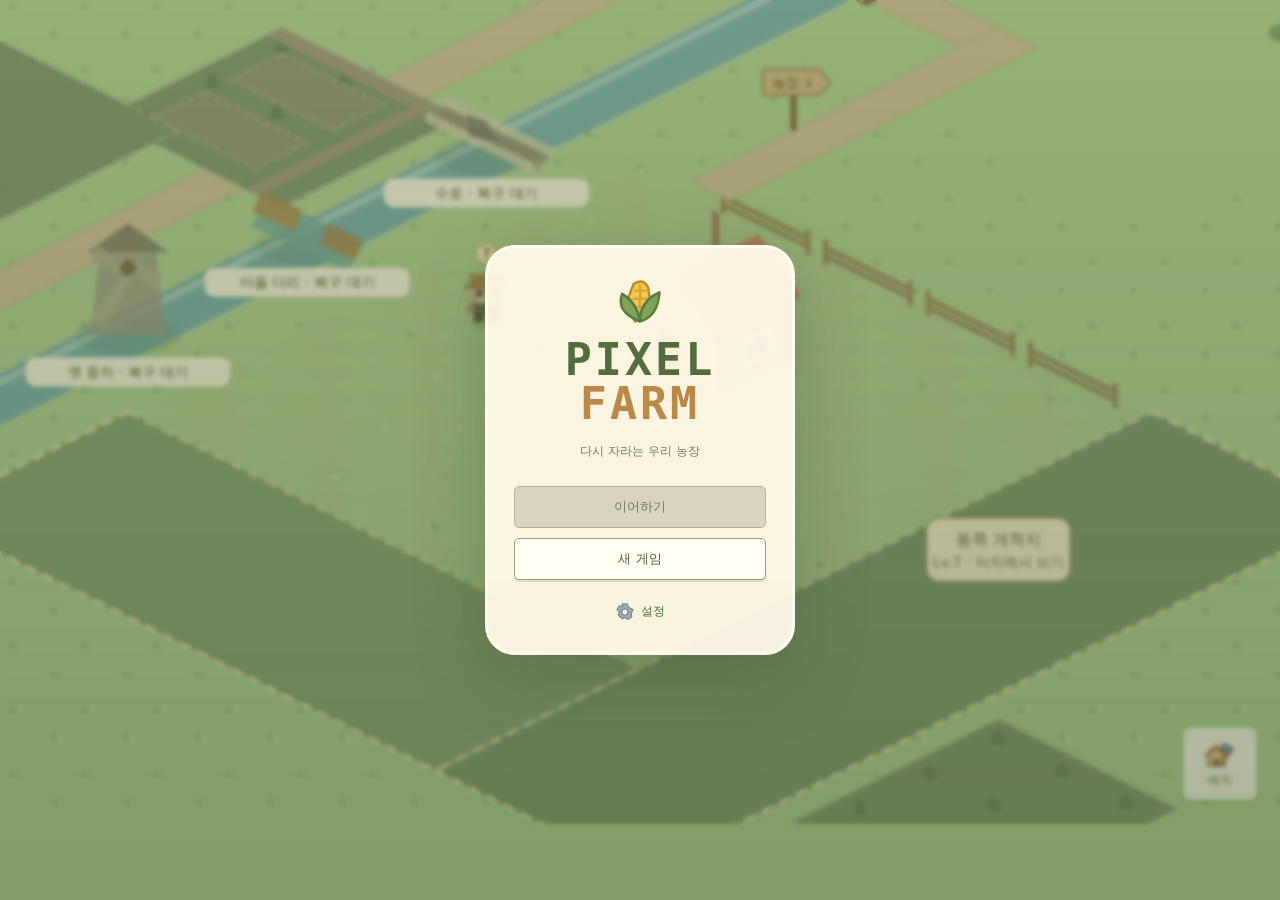
==== commit 83b07579: "Add v5 farm clock, seasons, animal life and commerce" ====
--- a/index.html
+++ b/index.html
@@ -1,4 +1,4 @@
 <!doctype html>
-<html lang="ko"><head><meta charset="UTF-8"/><meta name="viewport" content="width=device-width, initial-scale=1.0, viewport-fit=cover"/><meta name="theme-color" content="#b9d294"/><meta name="description" content="노노그램을 풀어 동물을 모으고 농장을 관리하는 게임 PIXEL FARM."/><title>PIXEL FARM</title>  <script type="module" crossorigin src="./assets/index-Dw5vct3O.js"></script>
-  <link rel="stylesheet" crossorigin href="./assets/index-k2br5ieF.css">
+<html lang="ko"><head><meta charset="UTF-8"/><meta name="viewport" content="width=device-width, initial-scale=1.0, viewport-fit=cover"/><meta name="theme-color" content="#b9d294"/><meta name="description" content="노노그램을 풀어 동물을 모으고 농장을 관리하는 게임 PIXEL FARM."/><title>PIXEL FARM</title>  <script type="module" crossorigin src="./assets/index-CHsWOwuR.js"></script>
+  <link rel="stylesheet" crossorigin href="./assets/index-DX92Cuy0.css">
 </head><body><div id="root"></div></body></html>
--- a/assets/index-DX92Cuy0.css
+++ b/assets/index-DX92Cuy0.css
@@ -0,0 +1 @@
+:root{font-family:Noto Sans KR,Malgun Gothic,system-ui,sans-serif;font-synthesis:none;color:#454737;background:#f7f4e9;--canvas:#f7f4e9;--surface:#fffdf4;--surface-soft:#f1eedf;--ink:#454737;--muted:#747964;--green:#66894c;--green-dark:#486c35;--green-soft:#e7efd9;--gold:#e8b94f;--line:#dedccb;--danger:#c95158;--warning:#b17c28;--radius:16px;--radius-sm:10px;--shadow:0 8px 28px #35442b22;--shadow-control:0 3px 0 #b9b89d,0 4px 10px #35442b14;--space-1:4px;--space-2:8px;--space-3:12px;--space-4:16px;--space-6:24px;--font-xs:11px;--font-sm:12px;--font-base:14px;--font-title:22px}*{box-sizing:border-box}body{margin:0;min-width:280px}button,input,select{font:inherit}button{border:0;background:none;color:inherit;cursor:pointer;-webkit-tap-highlight-color:transparent;touch-action:manipulation}button:disabled{cursor:default;opacity:.55}button:focus-visible,input:focus-visible,select:focus-visible,[tabindex]:focus-visible{outline:3px solid #478ca8;outline-offset:3px}button{transition:background .15s,transform .15s,box-shadow .15s}button:active:not(:disabled){transform:translateY(1px)}h1,h2,h3,p{margin:0}h1{font-size:24px;letter-spacing:-.8px}h2{font-size:19px;letter-spacing:-.5px}h3{font-size:15px}p{line-height:1.65}svg{flex-shrink:0}button svg{pointer-events:none}.game-icon{vertical-align:middle;overflow:visible}.primary,.secondary{min-height:44px;display:inline-flex;align-items:center;justify-content:center;gap:7px;padding:10px 14px;border-radius:var(--radius-sm);font-size:13px;font-weight:700;line-height:1.35}.primary{color:#fffef7;background:var(--green);box-shadow:0 3px 0 var(--green-dark)}.primary:hover:not(:disabled){background:#577b40}.secondary{background:var(--surface);border:1px solid #cdcdb6;color:#536343;box-shadow:0 2px #e3dfce}.secondary:hover:not(:disabled){background:var(--green-soft)}.primary:disabled,.secondary:disabled{box-shadow:none;background:#e5e6d9;color:#757c67;opacity:1;border-color:#d9decc}.icon-button{width:44px;min-height:44px;display:inline-flex;align-items:center;justify-content:center;flex-shrink:0;border-radius:12px}.icon-button:hover{background:#e7ecd9}.text-button{min-height:44px;display:inline-flex;align-items:center;justify-content:center;gap:6px;color:var(--green-dark);font-size:12px;font-weight:600;padding:6px}.wide{width:100%}.muted,.micro-note{font-size:12px;color:var(--muted)}.micro-note{margin-top:12px;line-height:1.5}.animal-icon,.building-icon{width:56px;height:56px;image-rendering:pixelated}.progress-bar{height:6px;background:#e1e5d3;border-radius:8px;overflow:hidden}.progress-bar i{display:block;height:100%;background:#87a95d;border-radius:8px;transition:width .2s}.filters{display:flex;gap:4px;background:#eae8d9;border-radius:13px;padding:4px}.filters button{min-height:44px;flex:1;display:flex;align-items:center;justify-content:center;gap:5px;font-size:13px;font-weight:600;border-radius:10px;color:#747963}.filters button.selected{background:#fffdf4;color:#456a35;box-shadow:0 2px 6px #53653417}.panel-section-title{font-size:16px;margin:20px 0 12px}.panel-section-title small{display:block;font-size:12px;font-weight:400;color:var(--muted);margin-top:7px}.batch-actions{display:flex;gap:10px;margin:16px 0}.batch-actions>button{flex:1}.panel-empty{text-align:center;padding:24px 12px;color:var(--muted);font-size:13px}.game-app input[type=checkbox]{width:20px;height:20px;accent-color:var(--green);flex-shrink:0;cursor:pointer;margin:0}.error-text{color:var(--danger);font-size:13px;margin:14px 0}.capacity-note{font-size:12px;padding:10px 12px;color:#667548;background:#edf1e0;border-radius:10px;margin:12px 0 18px}.transaction-lines{padding:14px 0}.transaction-lines>div{display:flex;justify-content:space-between;gap:12px;padding:12px 0;border-bottom:1px solid var(--line);font-size:13px}.transaction-lines b{color:#5a7b3f}.transaction-lines em{color:var(--danger);font-style:normal}.confirm-description{margin-top:16px;color:var(--muted);font-size:13px;line-height:1.7}.confirm-action{margin-top:16px}.sale-total{display:flex;justify-content:space-between;padding:12px 0 24px;font-size:14px}.sale-total strong{font-size:21px;color:#a4772b}.overlay{position:fixed;top:0;right:0;bottom:0;left:0;z-index:80;display:flex;align-items:center;justify-content:center;background:#26351d66;padding:16px;-webkit-backdrop-filter:blur(3px);backdrop-filter:blur(3px)}.modal{width:100%;max-width:420px;max-height:calc(100dvh - 32px);overflow:auto;background:var(--surface);border:1px solid #fffdf8;border-radius:22px;padding:20px;box-shadow:var(--shadow);animation:panel-in .2s ease;outline:none}.modal.sheet{max-width:740px}.modal-heading{display:flex;align-items:center;justify-content:space-between;gap:12px;padding-bottom:10px;border-bottom:1px solid var(--line)}.modal-heading h2{font-size:19px}.sheet .modal-heading{position:sticky;top:-20px;background:var(--surface);z-index:3;margin-top:-8px;padding-top:8px}.setting-row{display:flex;align-items:center;justify-content:space-between;padding:17px 0;font-size:14px;border-bottom:1px solid var(--line)}.toggle{width:50px;height:30px;border-radius:20px;background:#c9cbbd;padding:4px}.toggle i{display:block;width:22px;height:22px;background:#fff;border-radius:50%;box-shadow:0 1px 4px #0002;transition:transform .2s}.toggle.on{background:var(--green)}.toggle.on i{transform:translate(20px)}.detail-note{font-size:12px;color:var(--muted);margin:15px 0;line-height:1.7}.version-label{text-align:center;font-size:11px;color:var(--muted);margin-top:15px}.import-button{display:flex;align-items:center;justify-content:center;position:relative;min-height:44px;border:1px dashed #c3cbb4;border-radius:10px;margin-top:12px;font-size:13px;color:var(--green-dark);overflow:hidden}.import-button input{position:absolute;top:0;right:0;bottom:0;left:0;opacity:0;width:100%;cursor:pointer}.animal-detail-art{display:flex;align-items:center;justify-content:center;gap:12px;margin:18px 0}.animal-detail-art .animal-icon{width:76px;height:76px}.animal-detail-art span{font-size:13px}.rename-form{display:flex;gap:8px;margin-bottom:18px}.rename-form input{width:100%;min-width:0;background:#f3f3e7;border:1px solid var(--line);border-radius:10px;padding:10px;font-size:14px}.animal-facts>div{display:flex;justify-content:space-between;gap:10px;padding:12px 0;border-bottom:1px solid var(--line);font-size:12px}.animal-facts span{color:var(--muted)}.toast{position:fixed;bottom:calc(92px + env(safe-area-inset-bottom));left:50%;transform:translate(-50%);z-index:100;display:flex;align-items:center;gap:8px;background:#3f5736;color:#fffbe9;border:1px solid #ffffff33;border-radius:14px;box-shadow:var(--shadow);padding:12px 16px;max-width:calc(100% - 24px);font-size:13px;pointer-events:none}.save-warning{position:fixed;inset:0 0 auto;z-index:101;background:#fff0cc;color:#854e2c;padding:12px;font-size:12px;text-align:center}.animal-walk{animation:bob .5s steps(2) infinite}.animal-idle{animation:breathe 2.4s ease infinite}.windmill-blades{animation:spin 12s linear infinite;transform-origin:0 0}@keyframes bob{50%{transform:translateY(-2px)}}@keyframes breathe{50%{transform:translateY(-1px)}}@keyframes spin{to{transform:rotate(360deg)}}@keyframes panel-in{0%{opacity:0;transform:translateY(16px)}to{opacity:1;transform:translateY(0)}}@media(max-width:600px){.overlay:has(.sheet){padding:calc(12px + env(safe-area-inset-top)) 8px 0;align-items:flex-end}.modal.sheet{max-height:calc(100dvh - 24px - env(safe-area-inset-top));border-radius:22px 22px 0 0;padding:16px 16px calc(16px + env(safe-area-inset-bottom))}.sheet .modal-heading{top:-16px}.modal-heading h2{font-size:18px}.primary,.secondary,.toast{font-size:12px}.panel-section-title small{font-size:11px}}@media(prefers-reduced-motion:reduce){*,*:before,*:after{animation:none!important;transition:none!important;scroll-behavior:auto!important}}.garden-cycle{display:flex;align-items:center;justify-content:space-between;gap:12px;margin:8px 0 12px}.garden-cycle button{min-width:48px;min-height:44px}.production-marker{cursor:pointer}.production-marker:focus-visible{outline:2px solid #576f3a}.game-app{--nav-height:76px;min-height:100dvh}.game-app.is-farm{height:100dvh;overflow:hidden;background:#b9d294}.farm-stage{position:fixed;inset:0 0 calc(var(--nav-height) + env(safe-area-inset-bottom))}.farm-world{position:absolute;top:0;right:0;bottom:0;left:0;overflow:hidden}.world-canvas{display:block;width:100%;height:100%;touch-action:none;-webkit-user-select:none;user-select:none;cursor:grab}.world-canvas:active{cursor:grabbing}.world-animal,.farm-building,.production-badge{cursor:pointer}.world-animal:focus-visible,.production-badge:focus-visible{filter:drop-shadow(0 0 4px #fff)}.farm-hud{position:absolute;top:calc(12px + env(safe-area-inset-top));left:12px;right:12px;display:flex;gap:7px;align-items:flex-start;pointer-events:none}.farm-hud>*{pointer-events:auto}.player-level{background:#fffbedf5;border:2px solid #ffffef;border-radius:14px;box-shadow:0 3px #69864738;padding:8px 9px;min-width:60px;text-align:center}.player-level b{font-size:15px;color:#4d7035}.player-level .progress-bar{height:5px;margin:5px 0}.player-level small{font-size:9px;color:#77865e;white-space:nowrap}.hud-resources{display:flex;align-items:center;gap:7px;margin-left:auto;padding-top:4px;min-width:0}.hud-resources>span{display:flex;align-items:center;gap:5px;background:#fffbedf5;border:2px solid #fffef1;border-radius:25px;padding:5px 9px 5px 5px;min-height:44px;font-size:13px;box-shadow:0 3px #69864725;min-width:0}.hud-resources .game-icon{width:26px;height:26px}.hud-resources b{font-weight:800;overflow:hidden;text-overflow:ellipsis}.hud-button{background:#fffbed;width:46px;height:46px;display:grid;place-items:center;flex-shrink:0;border:2px solid #fffef0;border-radius:14px;box-shadow:0 3px #69864738;margin-top:3px}.hud-button .game-icon{width:31px;height:31px}.farm-tools{position:absolute;right:12px;top:calc(96px + env(safe-area-inset-top));display:flex;flex-direction:column;gap:12px}.farm-tools>button{position:relative;display:flex;flex-direction:column;align-items:center;justify-content:center;gap:3px;width:62px;min-height:65px;background:#fffaf0f5;border:2px solid #fffef1;border-radius:17px;box-shadow:0 3px #617e3d44;color:#566744}.farm-tools .game-icon{width:31px;height:31px}.farm-tools>button>span{font-size:10px;font-weight:700;white-space:nowrap}.farm-tools>button.active{background:#e2edca;border-color:#87a362}.farm-tools>button>b{position:absolute;top:-7px;right:-6px;min-width:24px;height:24px;display:grid;place-items:center;border-radius:20px;background:#d9a238;border:2px solid #fffae4;color:#fff;font-size:11px}.farm-tools>button>i{position:absolute;width:9px;height:9px;background:#d79b39;border-radius:50%;right:8px;top:7px}.farm-tools .tool-settings{width:44px;min-height:44px;align-self:flex-end;border-radius:13px}.farm-tools .tool-settings .game-icon{width:26px;height:26px}.world-zoom{position:absolute;left:12px;bottom:104px;display:flex;background:#fffbedee;border:2px solid #fffef0;border-radius:13px;box-shadow:0 3px #69864730;overflow:hidden}.world-zoom>button{min-width:44px;min-height:44px;display:grid;place-items:center;color:#536e3d;font-size:11px}.farm-bottom-actions{position:absolute;left:12px;right:90px;bottom:14px;pointer-events:none}.farm-task{pointer-events:auto;display:flex;align-items:center;gap:10px;min-height:65px;width:100%;max-width:340px;padding:10px 13px;text-align:left;background:#fffaecf5;border:2px solid #fffdf2;border-radius:17px;box-shadow:0 3px #69864738}.farm-task .animal-icon{width:40px;height:40px}.farm-task strong{font-size:12px;display:block}.farm-task small{font-size:10px;color:#72825c;display:block;margin-top:5px}.farm-task>svg:last-child{margin-left:auto;color:#7d915e}.bottom-nav{position:fixed;inset:auto 0 0;z-index:30;display:flex;justify-content:space-evenly;gap:4px;background:#fffbed;border-top:2px solid #ffffff;padding:7px 8px calc(7px + env(safe-area-inset-bottom));min-height:calc(var(--nav-height) + env(safe-area-inset-bottom));box-shadow:0 -5px 20px #44512c0a}.bottom-nav>button{display:flex;flex-direction:column;align-items:center;justify-content:center;gap:2px;min-height:58px;min-width:64px;padding:3px 15px;border-radius:15px;color:#72755f;font-size:11px;font-weight:600}.bottom-nav .game-icon{width:29px;height:29px}.bottom-nav>button.current{background:#e6efd8;box-shadow:inset 0 0 0 1px #d4e1bd;color:#476631}.bottom-nav>button:not(.current) .game-icon{opacity:.8}.animal-tray,.building-tray,.world-editor{position:absolute;left:12px;right:12px;bottom:14px;max-width:450px;padding:14px;background:#fffbedfa;border:2px solid #fffff4;border-radius:21px;box-shadow:var(--shadow);animation:panel-in .2s ease}.building-tray{max-width:480px}.tray-heading{display:flex;align-items:center;gap:8px}.tray-heading>.animal-icon,.tray-heading>.building-icon{width:48px;height:48px}.tray-heading>div{flex:1;min-width:0}.tray-heading strong{display:block;font-size:15px}.tray-heading span{display:block;font-size:11px;color:var(--muted);margin-top:5px;line-height:1.5}.tray-heading .icon-button{width:38px}.tray-actions{display:flex;gap:10px;margin-top:10px}.tray-actions>button{flex:1}.animal-tray>small{display:block;text-align:center;font-size:11px;color:var(--muted);margin-top:10px}.crop-options{display:grid;grid-template-columns:repeat(3,1fr);gap:8px;margin-top:14px}.crop-options>button{display:flex;flex-direction:column;align-items:center;gap:5px;background:#f3f1dd;border:1px solid #d7d6bd;border-radius:13px;padding:10px 5px;min-height:103px}.crop-options>button:hover{background:#e7efce;border-color:#a2b979}.crop-options strong{font-size:13px}.crop-options span{font-size:10px;color:#707958}.production-detail{display:flex;gap:12px;align-items:center;margin-top:16px}.production-detail>div{flex:1}.production-detail strong{display:block;font-size:14px}.production-detail span{font-size:12px;display:block;margin:6px 0;color:var(--muted)}.production-detail .progress-bar{margin:9px 0}.tray-footer{display:flex;align-items:center;justify-content:space-between;margin-top:8px;min-height:28px}.tray-footer>span{font-size:10px;color:var(--muted)}.tray-footer .text-button{min-height:32px}.facility-actions{display:flex;flex-wrap:wrap;gap:9px;margin-top:12px}.facility-actions p{width:100%;font-size:12px;color:var(--muted)}.facility-actions button{flex:1}.farm-stage:has(.animal-tray) .world-zoom{bottom:210px}.farm-stage:has(.building-tray) .world-zoom{bottom:304px}.farm-stage:has(.world-editor) .world-zoom{bottom:225px}.editor-head{display:flex;align-items:center;justify-content:space-between}.editor-head strong{font-size:15px}.world-editor p{font-size:12px;margin:7px 0 12px;color:var(--muted)}.world-editor p.valid{color:#537c35}.world-editor p.invalid{color:var(--danger)}.editor-actions{display:flex;gap:7px}.editor-actions .primary{margin-left:auto}.editor-actions>button{font-size:12px;padding:9px 12px}.inventory{display:flex;gap:8px;overflow:auto;max-height:122px;padding:2px}.inventory>button{display:flex;flex-direction:column;align-items:center;min-width:78px;gap:3px;border:1px solid #d6ddc5;background:#f1f3e4;padding:5px 8px 9px;border-radius:12px}.inventory span{font-size:11px}.focus-ring{animation:focus-pulse .6s ease infinite alternate}.ready-bounce{animation:ready-bounce 2s ease infinite}.harvest-float{animation:harvest-float 1.6s ease-out forwards}@keyframes focus-pulse{to{opacity:.5}}@keyframes ready-bounce{50%{transform:translateY(-3px)}}@keyframes harvest-float{0%{opacity:0;transform:translateY(10px) scale(.9)}15%{opacity:1;transform:translateY(0) scale(1)}80%{opacity:1}to{opacity:0;transform:translateY(-60px)}}.compact-header{height:64px;padding:0 20px;display:flex;align-items:center;justify-content:space-between;max-width:1120px;margin:auto;border-bottom:1px solid var(--line);gap:12px}.brand{display:flex;align-items:center;gap:8px;font-size:14px;font-weight:800;color:#5b7147;letter-spacing:.5px}.compact-wallet{display:flex;align-items:center;gap:6px;font-size:12px;font-weight:700}.compact-wallet>.game-icon{width:23px;height:23px;margin-left:5px}.content-page{max-width:1120px;margin:auto;padding:24px 20px calc(100px + env(safe-area-inset-bottom))}.content-heading{display:flex;align-items:center;justify-content:space-between;gap:12px;margin-bottom:20px}.content-heading>span{font-size:12px;color:var(--muted)}.content-heading .secondary{font-size:12px}.recommended-puzzle{width:100%;display:flex;align-items:center;gap:12px;text-align:left;background:#e8efdb;border:1px solid #cbd8b6;border-radius:15px;padding:14px;margin-bottom:18px}.recommended-puzzle>span{flex:1}.recommended-puzzle small{display:block;font-size:11px;color:#6c8055;margin-bottom:5px}.recommended-puzzle strong{font-size:15px}.recommended-puzzle>b{font-size:14px;color:#627a45}.puzzle-categories{margin-bottom:20px}.species-picker{display:grid;grid-template-columns:repeat(3,1fr);gap:12px}.species-picker>button{display:grid;grid-template-columns:66px 1fr 20px;grid-template-rows:auto auto auto;align-items:center;text-align:left;column-gap:12px;background:var(--surface);border:1px solid var(--line);border-radius:16px;padding:16px}.species-picker .animal-icon{grid-row:1/4;width:66px;height:66px}.species-picker strong{font-size:17px}.species-picker span{font-size:13px;color:#5e7a41;margin-top:5px}.species-picker small{font-size:11px;color:var(--muted);margin-top:5px}.species-picker>button>svg:last-child{grid-column:3;grid-row:1/4;color:#8ba16c}.species-list-heading{display:flex;align-items:center;gap:8px;margin-top:8px}.species-list-heading .animal-icon{width:45px;height:45px}.species-list-heading h2{font-size:19px}.species-list-heading p{font-size:11px;color:var(--muted);margin-top:5px}.puzzle-list{display:grid;grid-template-columns:repeat(2,minmax(0,1fr));gap:12px}.puzzle-card{display:flex;text-align:left;align-items:stretch;background:var(--surface);border:1px solid var(--line);border-radius:15px;padding:0;overflow:hidden}.puzzle-card:hover{border-color:#91ac71;background:#fbfdec}.puzzle-thumb{position:relative;display:grid;place-items:center;min-width:95px;background:#eaf0de;padding:8px}.puzzle-thumb.building{background:#f0e5d0}.puzzle-thumb .animal-icon{width:68px;height:68px}.puzzle-thumb .building-icon{width:70px;height:76px}.puzzle-number{position:absolute;left:8px;top:7px;font-size:10px;font-weight:700;color:#899a6d}.completed-tag,.locked-tag{position:absolute;right:5px;top:5px;padding:3px;display:flex;color:#648346;background:#fffce9;border-radius:50%}.puzzle-card.locked .puzzle-thumb{filter:grayscale(.8);opacity:.65}.puzzle-card-content{padding:13px 14px;flex:1;min-width:0}.puzzle-meta{font-size:11px;color:#76855f}.puzzle-card h3{font-size:14px;margin-top:5px}.puzzle-card p{font-size:11px;color:var(--muted);margin:7px 0;line-height:1.55}.difficulty{display:flex;align-items:center;gap:8px;font-size:11px;color:#5b7e3c;font-weight:700}.difficulty>svg{margin-left:auto}.species-strip{display:grid;grid-template-columns:repeat(6,1fr);background:var(--surface);border:1px solid var(--line);padding:15px;border-radius:17px;gap:10px}.species-strip>div{display:flex;flex-direction:column;align-items:center}.species-strip .animal-icon{width:64px;height:64px}.species-strip strong{font-size:13px;margin:5px 0}.species-strip span{font-size:11px;color:var(--muted)}.undiscovered .animal-icon{filter:grayscale(1);opacity:.35}.animal-list{display:grid;grid-template-columns:repeat(3,1fr);gap:10px;margin-top:20px}.animal-card{display:flex;align-items:center;gap:10px;background:var(--surface);border:1px solid var(--line);border-radius:12px;padding:12px;text-align:left}.animal-card>div{flex:1}.animal-card h3{font-size:14px}.animal-card p{font-size:11px;color:var(--muted);margin-top:6px}.empty-state{text-align:center;padding:40px 20px}.empty-state p{font-size:13px;color:var(--muted);margin-bottom:20px}.shop-title{font-size:17px;margin:25px 0 14px}.supply-grid,.upgrade-grid{display:grid;grid-template-columns:repeat(2,minmax(0,1fr));gap:12px}.supply-card{display:flex;align-items:center;gap:11px;padding:13px;background:var(--surface);border:1px solid var(--line);border-radius:14px}.supply-card .game-icon{width:33px;height:33px}.supply-card>div{flex:1}.supply-card h3{font-size:13px}.supply-card p{font-size:11px;color:var(--muted);margin-top:5px}.supply-card button{padding:8px 10px;gap:5px;font-size:12px}.supply-card button .game-icon{width:21px;height:21px}.upgrade-card{display:flex;flex-wrap:wrap;align-items:center;gap:12px;padding:16px;background:#f4efd9;border:1px solid #ded6b9;border-radius:15px}.upgrade-card>.building-icon{width:65px;height:70px}.upgrade-card>div{flex:1}.upgrade-card h3{font-size:14px}.upgrade-card p{font-size:11px;color:#73785d;margin-top:5px}.upgrade-card>button{margin-left:auto;min-width:90px}.shop-grid{display:grid;grid-template-columns:repeat(4,minmax(0,1fr));gap:12px}.shop-card{position:relative;background:var(--surface);border:1px solid var(--line);border-radius:15px;padding:14px}.shop-art{display:flex;align-items:center;justify-content:center;height:90px;background:#f2eedf;border-radius:10px;margin-bottom:12px}.shop-art .building-icon{width:100px;height:100px}.shop-card h3{font-size:14px}.tile-size{position:absolute;right:21px;top:22px;font-size:10px;color:#8d8d6e}.shop-card p{font-size:11px;color:var(--muted);margin:7px 0 12px;min-height:36px}.shop-card .secondary{font-size:11px}.manager-summary{display:flex;align-items:center;gap:22px;padding:18px 0}.manager-summary>span{display:flex;flex-direction:column;gap:4px;font-size:11px;color:var(--muted)}.manager-summary b{font-size:25px;color:#4c6f36}.manager-summary .secondary{margin-left:auto}.feed-chips{display:flex;flex-wrap:wrap;gap:6px;margin-bottom:12px}.feed-chips span{background:#ecefdf;padding:6px 9px;border-radius:8px;font-size:11px;color:#6e7e53}.feed-chips b{margin-left:4px;color:#4d6e36}.manager-filters{display:flex;gap:7px;margin:12px 0}.manager-filters select{flex:1;min-width:0;min-height:44px;border:1px solid #d8ddc8;border-radius:9px;padding:8px;background:#f8f8ee;color:#596747;font-size:12px}.selection-summary{display:flex;align-items:center;justify-content:space-between;gap:8px;font-size:11px;color:var(--muted);border-bottom:1px solid var(--line);padding:6px 0}.selection-summary label{display:flex;align-items:center;gap:8px;min-height:44px}.management-row{padding:13px 0;border-bottom:1px solid var(--line)}.management-row.is-selected{background:#edf3df;box-shadow:10px 0 #edf3df,-10px 0 #edf3df}.management-info{display:flex;align-items:center;gap:10px}.management-info>.animal-icon{width:48px;height:48px}.management-info>div{flex:1;min-width:0}.management-info h3{font-size:14px}.management-info>div>span{display:block;color:var(--muted);font-size:11px;margin-top:4px}.management-info .progress-bar{height:4px;margin-top:6px;max-width:180px}.locate-button{display:flex;align-items:center;justify-content:center;gap:4px;flex-direction:column;min-height:44px;min-width:57px}.locate-button .game-icon{width:25px;height:25px}.locate-button>span{font-size:10px;color:#85734e}.management-status{display:flex;justify-content:space-between;gap:10px;margin:9px 0;font-size:11px;color:var(--muted);line-height:1.4}.management-status>span:first-child{display:flex;align-items:center;gap:4px}.management-status .hungry{color:#987029}.management-status .game-icon{width:17px;height:17px}.management-actions{display:flex;gap:9px;padding-left:30px}.management-actions>button{flex:1;min-height:44px;font-size:12px;padding:8px}.selection-footer{position:sticky;bottom:-20px;display:flex;align-items:center;justify-content:space-between;gap:8px;background:var(--surface);border-top:1px solid var(--line);padding:13px 0 0;margin-top:12px;font-size:12px}.inventory-wallet{display:flex;align-items:center;gap:8px;margin:18px 0}.inventory-wallet strong{font-size:20px;color:#9e752b}.inventory-wallet>span{margin-left:auto;font-size:11px;color:var(--muted)}.inventory-tabs>button{flex-direction:column;gap:4px;font-size:12px;min-height:64px}.item-grid{display:grid;grid-template-columns:repeat(2,1fr);gap:10px}.item{display:flex;align-items:center;gap:10px;background:#f2f2e4;padding:14px 12px;border:1px solid #e1e3cf;border-radius:12px}.item>div{flex:1}.item strong{font-size:13px}.item small{display:block;font-size:11px;color:var(--muted);margin-top:4px}.item>b{font-size:20px;color:#587b3f;margin-left:auto}.product-row{display:flex;align-items:center;gap:12px;padding:12px 0;border-bottom:1px solid var(--line)}.product-row>div{flex:1}.product-row strong{font-size:13px}.product-row small{display:block;font-size:11px;color:var(--muted);margin-top:5px}.product-row>b{font-size:13px;white-space:nowrap}.product-row .secondary{padding:8px 12px;font-size:12px}.crop-row{display:flex;align-items:center;flex-wrap:wrap;gap:8px;padding:16px 0;border-bottom:1px solid var(--line)}.crop-row>div{flex:1;min-width:140px}.crop-row strong{display:flex;gap:12px;font-size:14px}.crop-row strong b{color:#648443}.crop-row small{display:block;font-size:11px;color:var(--muted);margin-top:7px}.crop-row>.secondary{font-size:12px}.stored-buildings{display:flex;align-items:center;gap:10px;background:#efefdf;border-radius:13px;padding:14px;margin-top:12px}.stored-buildings>div{flex:1}.stored-buildings strong{font-size:13px}.stored-buildings p{font-size:11px;color:var(--muted);margin-top:5px}.stored-buildings .secondary{font-size:12px}.game-app.playing{height:100dvh;overflow:hidden;background:#fff}.play-container{height:100dvh;max-width:660px;margin:auto;padding:calc(14px + env(safe-area-inset-top)) 16px calc(12px + env(safe-area-inset-bottom))}.puzzle-screen{height:100%;display:flex;flex-direction:column;min-height:0}.puzzle-screen>*{flex-shrink:0}.puzzle-header{display:flex;justify-content:space-between;align-items:center;gap:12px}.puzzle-header>div{text-align:center}.puzzle-header strong{font-size:17px;color:#363e48}.puzzle-header span{display:block;font-size:12px;color:#7d8491;margin-top:5px}.puzzle-header .icon-button{color:#668e9a}.hearts{display:flex;align-items:center;justify-content:center;gap:6px;margin:13px 0}.hearts svg{width:28px;height:28px}.puzzle-topline{display:flex;align-items:center;justify-content:space-between;font-size:12px;color:#8b93a0;margin-bottom:10px;min-height:36px}.puzzle-zoom{display:flex;align-items:center;gap:7px}.puzzle-zoom button{display:grid;place-items:center;width:40px;height:40px;background:#f0f3f7;border-radius:50%;color:#63899e}.puzzle-zoom>span{min-width:42px;text-align:center;font-size:11px}.puzzle-viewport{flex:0 1 auto;min-height:0;width:100%;overflow:auto;touch-action:none;-webkit-user-select:none;user-select:none;overscroll-behavior:contain;scrollbar-width:thin;scrollbar-color:#bcc6d7 #f5f6fa;padding-bottom:3px}.puzzle-viewport.pan-mode{cursor:grab}.puzzle-layout{display:grid;width:max-content;margin:0 auto}.puzzle-layout>div:first-child{position:sticky;left:0;top:0;z-index:4;background:#fff}.col-hints{display:grid;align-items:stretch;position:sticky;top:0;z-index:3;background:#fff;padding-bottom:4px}.col-hints>div{display:flex;flex-direction:column;justify-content:flex-end;align-items:center;gap:2px;padding:5px 0;border:2px solid white;border-radius:7px;background:#eaeef8;color:#343754;line-height:1.35;overflow:visible}.row-hints{display:grid;position:sticky;left:0;z-index:2;background:#fff;padding-right:4px}.row-hints>div{display:flex;align-items:center;justify-content:flex-end;gap:.4em;padding:0 7px;border:2px solid white;border-radius:7px;background:#eaeef8;color:#343754;line-height:1.35;overflow:visible}.col-hints span,.row-hints span{flex-shrink:0}.col-hints>div.satisfied,.row-hints>div.satisfied{background:#edf3e7;color:#7a9669}.puzzle-board{display:grid;outline:2px solid #343943;outline-offset:-1px;background:#fff}.cell{width:100%;height:100%;min-height:0;padding:0;border-right:1px solid #c6cad3;border-bottom:1px solid #c6cad3;display:flex;align-items:center;justify-content:center;background:#fff;color:#8692a3;font-family:system-ui;line-height:1;touch-action:none;border-radius:0;transition:none;-webkit-user-select:none;user-select:none}.cell:active:not(:disabled){transform:none}.cell.filled{background:#36485c}.cell.thick-right{border-right:2px solid #8b93a1}.cell.thick-bottom{border-bottom:2px solid #8b93a1}.cell.error-cell{background:#ffd8da!important;color:#d44254!important;box-shadow:inset 0 0 0 2px #db6170;animation:cell-error .5s ease;position:relative;z-index:1}.puzzle-location{font-size:10px;color:#8a95a1;text-align:center;margin-top:7px}.error-announcement{min-height:18px;text-align:center;font-size:11px;color:#c55764;margin-top:3px}.puzzle-instruction{text-align:center;color:#7d8b96;font-size:11px;margin:3px 0 10px}.puzzle-controls{display:flex;align-items:center;justify-content:center;gap:18px}.mode-switch{display:flex;gap:4px;padding:5px;border-radius:30px;background:#f0f3f7}.mode-switch button{display:flex;flex-direction:column;align-items:center;justify-content:center;gap:5px;border-radius:24px;width:58px;height:56px;color:#8090a3;font-size:10px}.mode-switch button.selected{background:#fff;color:#3f5871;box-shadow:0 3px 10px #afc1d63b}.hint-button{position:relative;display:grid;place-items:center;width:58px;height:58px;border-radius:50%;background:#f1f3f7}.hint-button>b{position:absolute;right:-5px;top:-5px;display:grid;place-items:center;min-width:24px;height:24px;border-radius:20px;color:#fff;background:#6c9cb8;font-size:11px;padding:0 5px}.puzzle-save{text-align:center;font-size:10px;color:#9ca3af;margin-top:9px}.tutorial-strip{background:#f7f1d9;border:1px solid #e8d89d;border-radius:12px;padding:9px 12px;margin:0 0 8px}.tutorial-strip>div{display:flex;align-items:center;justify-content:space-between;gap:8px}.tutorial-strip b{font-size:12px;color:#80642c}.tutorial-strip .text-button{min-height:28px;font-size:10px;color:#8b805f;padding:0}.tutorial-strip p{font-size:12px;color:#6d674c;margin:2px 0}.tutorial-strip small{font-size:10px;color:#8b805f}.col-hints>div.guided,.row-hints>div.guided{background:#f9e6aa!important;box-shadow:inset 0 0 0 2px #d0aa4a;color:#765b25}.cell.guide-cell:not(.filled){background:#fff9e8}.logical-guide{text-align:center;margin:0 0 4px}.logical-guide .text-button{font-size:11px;min-height:30px;color:#6e8553}.logical-guide small{font-size:9px;border-radius:6px;background:#eef2e2;padding:3px 5px}.logical-guide p{font-size:11px;background:#f7f3e0;color:#7f754f;padding:6px 10px;border-radius:8px;text-align:left}.result{text-align:center}.result>.eyebrow{display:block;color:#739352;font-size:13px;margin:5px 0 14px}.result h2{font-size:23px;margin-top:14px}.result>p{font-size:13px;color:var(--muted);margin-top:10px}.reveal-art{width:170px;height:170px;margin:auto;background:#f0f2df;border-radius:20px;padding:20px;display:grid;place-items:center}.puzzle-art{width:100%;height:100%;image-rendering:pixelated}.reward-strip{display:flex;flex-wrap:wrap;align-items:center;justify-content:center;gap:8px;background:#f4f2e0;border-radius:13px;padding:12px;margin:18px 0;font-size:13px}.reward-strip>.animal-icon{width:48px;height:48px}.reward-strip>span{width:100%;font-size:12px}.lost-heart{color:#d96470;margin:10px auto}.heart-loss{animation:heart-loss .45s ease}.playing .toast{bottom:20px}@keyframes cell-error{20%,60%{transform:translate(-2px)}40%,80%{transform:translate(2px)}}@keyframes heart-loss{30%{transform:scale(1.2);opacity:.3}}@media(min-width:900px){.bottom-nav{justify-content:center;gap:70px}.bottom-nav>button{min-width:110px}.farm-hud{left:24px;right:24px;top:22px}.farm-tools{right:24px;top:110px}.farm-tools>button{width:70px;min-height:70px}.farm-tools>button>span{font-size:11px}.farm-bottom-actions,.world-zoom,.animal-tray,.building-tray,.world-editor{left:24px}.farm-task{min-width:300px}.hud-resources>span{font-size:15px;min-width:90px}.world-zoom{bottom:115px}}@media(max-width:760px){.species-picker{grid-template-columns:repeat(2,1fr)}.puzzle-list{grid-template-columns:1fr}.animal-list,.shop-grid{grid-template-columns:repeat(2,1fr)}.species-strip{grid-template-columns:repeat(3,1fr)}}@media(max-width:600px){.content-page{padding:20px 14px calc(100px + env(safe-area-inset-bottom))}.compact-header{padding:0 14px}.compact-header .brand{font-size:12px}.compact-wallet{font-size:11px;gap:4px}.compact-wallet>.game-icon{width:22px}.species-picker>button{display:flex;flex-direction:column;text-align:center;gap:2px;padding:14px 8px;position:relative}.species-picker .animal-icon{width:68px;height:68px}.species-picker strong{font-size:16px}.species-picker small{font-size:11px}.species-picker>button>svg:last-child{position:absolute;right:9px;top:12px}.puzzle-card-content{padding:12px}.puzzle-thumb{min-width:82px}.supply-grid,.upgrade-grid{grid-template-columns:1fr}.shop-card{padding:12px}.shop-card h3{font-size:13px}.shop-card .secondary{padding:8px;font-size:11px}.animal-list{grid-template-columns:1fr}.manager-summary{gap:18px}.manager-summary .secondary{padding:8px 10px;font-size:11px}.manager-summary b{font-size:24px}.manager-filters{gap:5px}.manager-filters select{font-size:11px;padding:8px 5px}.management-info{gap:8px}.management-info>.animal-icon{width:44px;height:44px}.management-info>div>span{font-size:10px}.management-status,.selection-summary{font-size:10px}.selection-footer{bottom:-16px}.selection-footer>button{font-size:11px}.item-grid{grid-template-columns:1fr 1fr}.item{padding:12px 10px;gap:7px}.item strong{font-size:12px}.item small{font-size:10px}.item>b{font-size:19px}.item>.game-icon{width:28px}.inventory-wallet>span{font-size:10px}.product-row{gap:8px}.product-row strong{font-size:12px}.product-row small{font-size:10px}.crop-row>div{min-width:145px}.crop-row>.secondary{margin-left:46px}.crop-row>.text-button{margin-left:auto}.play-container{padding-left:10px;padding-right:10px}.puzzle-header strong{font-size:15px}.hearts{margin:9px 0}.hearts svg{width:25px;height:25px}.puzzle-topline{margin-bottom:6px}.puzzle-instruction{font-size:10px}.puzzle-save{font-size:9px}.mode-switch button{width:54px;height:52px}.hint-button{width:54px;height:54px}.puzzle-controls{gap:15px}.error-announcement,.logical-guide p{font-size:10px}.tutorial-strip p{font-size:11px}.tray-heading span,.building-tray .micro-note{font-size:10px}.farm-stage:has(.building-tray) .world-zoom{bottom:309px}}@media(max-width:340px){.farm-hud{left:8px;right:8px;gap:5px}.player-level{min-width:52px;padding:8px 6px}.player-level b{font-size:13px}.hud-resources{gap:5px}.hud-resources>span{font-size:11px;padding-right:7px;gap:3px}.hud-resources .game-icon{width:23px;height:23px}.hud-button{width:43px}.farm-tools{right:9px}.farm-tools>button{width:57px;min-height:61px}.farm-tools>button>span{font-size:9px}.farm-bottom-actions{right:80px}.farm-task{gap:7px;padding:9px}.farm-task strong{font-size:11px}.farm-task small{font-size:9px}.manager-summary{gap:12px}.manager-summary .secondary{font-size:10px}.selection-summary>span{font-size:9px}.management-info>div>span{font-size:9px}.locate-button{min-width:48px}.locate-button>span{font-size:9px}.management-actions>button{font-size:11px}.manager-filters select{font-size:10px}.content-heading>span{font-size:11px}.item-grid{grid-template-columns:1fr}.mode-switch button{width:50px}.puzzle-controls{gap:12px}.compact-wallet .icon-button{width:38px}.crop-options span{font-size:9px}.crop-options>button{min-height:95px}.building-tray .micro-note{font-size:9px}.tray-actions>button{font-size:11px}.tray-heading>.animal-icon{width:40px}.tray-heading .icon-button{width:34px}.animal-tray>small{font-size:10px}}@media(max-height:690px)and (max-width:600px){.farm-stage:has(.animal-tray) .farm-tools,.farm-stage:has(.building-tray) .farm-tools{display:none}.farm-stage:has(.building-tray) .world-zoom{display:none}.hearts{margin:6px 0}.puzzle-instruction,.puzzle-save{display:none}.tutorial-strip{padding:7px 10px}.puzzle-location{margin-top:4px}.error-announcement{min-height:15px}.logical-guide{margin:0}.puzzle-topline{min-height:30px}.puzzle-header .icon-button{min-height:38px}.puzzle-zoom button{width:34px;height:34px}.mode-switch button{height:48px}}.cell.auto-cross{color:#b5bcc7;background:#f7f8fa}.placement-pad{position:absolute;z-index:15;display:grid;grid-template-columns:repeat(3,44px);grid-template-rows:repeat(2,44px);gap:4px;transform:translate(-50%);padding:4px;border-radius:14px;background:#fffdf4e8;box-shadow:var(--shadow)}.placement-pad button{background:var(--green-soft);border-radius:10px;font-size:23px;min-width:44px;min-height:44px}.placement-pad button:first-child{grid-column:2}.placement-pad button:nth-child(2){grid-column:1}.placement-pad.blocked{outline:3px solid var(--danger)}.animal-lift{transform:translateY(-9px)}.animal-land{animation:animal-land .24s ease}.placement-preview{cursor:grab}.animal-held{cursor:grabbing}@keyframes animal-land{0%{opacity:.7}to{opacity:1}}.farm-stage:has(.placement-pad) .farm-tools{display:none}.replant-actions{display:grid;gap:8px;margin-top:14px}.facility-upgrade{width:100%;padding:10px;background:#f2efdb;border-radius:12px}.facility-upgrade strong{font-size:12px}.facility-upgrade p{line-height:1.65;margin:7px 0}.building-tray{max-height:calc(100% - 95px);overflow-y:auto}.crop-options{grid-template-columns:repeat(3,minmax(0,1fr))}.clue-complete{color:#9b9fa8;text-decoration:line-through;text-decoration-thickness:1.5px}.mystery-art{display:grid;place-items:center;width:68px;height:68px;border-radius:22px;background:#dce2d2;color:#829177;font-size:40px;font-weight:700}.species-picker>button:disabled{opacity:.8}.species-strip small{font-size:10px;line-height:1.5}.species-reveal{display:flex;justify-content:center;gap:20px;padding:15px}.species-reveal>div{display:flex;flex-direction:column;align-items:center;gap:8px;animation:reveal-species .6s ease-out}.species-reveal .animal-icon{width:100px;height:100px}.species-reveal span{font-size:11px}.migration-note{font-size:14px;line-height:1.9;margin-bottom:20px}.growth-announcement{position:fixed;z-index:80;top:25%;left:50%;transform:translate(-50%);padding:15px 22px;border-radius:18px;color:#52733b;background:#fff4c9;box-shadow:var(--shadow);white-space:nowrap;pointer-events:none;animation:panel-in .25s ease}.species-strip .undiscovered{filter:none;opacity:.85}@keyframes reveal-species{0%{opacity:0;transform:scale(.6)}to{opacity:1;transform:scale(1)}}@media(prefers-reduced-motion:reduce){.species-reveal>div,.growth-announcement{animation:none}}.title-screen{position:fixed;top:0;right:0;bottom:0;left:0;z-index:45;display:grid;place-items:center;background:linear-gradient(#304c2440,#304c2466);-webkit-backdrop-filter:blur(2px);backdrop-filter:blur(2px);padding:24px}.title-card{width:min(310px,100%);padding:28px 26px 18px;background:#fff9e6f2;border:3px solid #fffef3;border-radius:30px;text-align:center;box-shadow:0 20px 70px #34452645}.title-card>svg{margin:auto}.title-card h1{font-family:monospace;font-size:45px;line-height:.97;letter-spacing:3px;color:#536d3c;margin:10px 0}.title-card h1 span{color:#ba8847}.title-card p{font-size:12px;margin:16px 0 24px;color:#7b795d}.title-card>.wide{margin-bottom:10px;min-height:48px}.title-card>.text-button{margin:auto}.title-open .farm-hud,.title-open .farm-tools,.title-open .farm-bottom-actions,.title-open .world-zoom{visibility:hidden}.title-open .overlay{z-index:60}.player-level{cursor:pointer;text-align:left}.compact-wallet>span{display:flex;align-items:center;gap:4px}.audio-control label{display:flex;flex-wrap:wrap;justify-content:space-between;gap:9px;font-size:12px;margin:0 0 16px}.audio-control input{width:100%;accent-color:#728b4f;min-height:28px}.music-status{font-size:11px;color:#74815e;background:#f1f0dd;padding:9px;border-radius:8px;line-height:1.6}.music-actions{display:flex;align-items:center;justify-content:space-between;gap:5px;margin:10px 0}.music-actions button{font-size:11px;padding:8px}.music-credits{font-size:11px;line-height:1.7;margin:10px 0 18px}.music-credits summary{cursor:pointer;min-height:35px}.music-credits small{display:block;color:#8e907a;margin-top:8px}.level-total{display:flex;justify-content:space-between;gap:15px;font-size:13px;margin:15px 0}.level-rewards{margin:15px 0;padding-left:20px;font-size:14px;line-height:2}.level-celebration{display:flex;flex-direction:column;align-items:center;gap:10px;padding:20px;color:#6c894f;font-size:30px;animation:reveal-species .6s ease}.level-payout{display:flex;align-items:center;justify-content:center;gap:8px;font-size:14px;line-height:1.8;padding:12px;background:#f4efda;border-radius:10px;margin:14px 0}.resource-effects{position:fixed;top:0;right:0;bottom:0;left:0;z-index:120;pointer-events:none;overflow:hidden}.resource-flight{position:absolute;display:flex;flex-direction:column;align-items:center;gap:4px;animation:resource-flight 1.1s ease-in-out forwards}.resource-flight strong{white-space:nowrap;color:#5a7838;font-size:13px;text-shadow:1px 1px #fff,-1px -1px #fff}.resource-flight.spending strong{color:#b47648}.flying-icons{display:flex;align-items:center;gap:2px}.resource-number{animation:hud-pulse .7s ease}.farm-expansion-button{position:absolute;left:12px;top:112px;background:#fff5df;border-radius:13px;padding:10px;font-size:11px;box-shadow:var(--shadow);display:flex;gap:5px;align-items:center;min-height:44px;max-width:140px}.title-open .farm-expansion-button{visibility:hidden}@keyframes resource-flight{0%{opacity:0;transform:translate(0) scale(.7)}15%{opacity:1;transform:translateY(-12px) scale(1)}80%{opacity:1}to{opacity:0;transform:translate(var(--dx),var(--dy)) scale(.65)}}@keyframes hud-pulse{40%{color:#a88128;transform:scale(1.08)}}@media(prefers-reduced-motion:reduce){.resource-flight{animation:resource-fade .3s linear forwards}.resource-number,.level-celebration{animation:none}}@keyframes resource-fade{to{opacity:0}}@media(max-height:650px){.title-card{padding-top:16px}.title-card h1{font-size:35px}.title-card>svg{width:38px;height:38px}.title-card p{margin:12px 0}.farm-expansion-button{top:110px;font-size:10px;padding:8px}}.keeper-layer{position:absolute;top:0;right:0;bottom:0;left:0;pointer-events:none;overflow:hidden}.keeper-world{position:absolute;transform:translate(-50%,-90%);pointer-events:auto;display:flex;align-items:center;flex-direction:column;background:transparent;min-width:48px;min-height:70px;padding:0;transition:none}.keeper-marker{background:#fff3c2;border-radius:50%;font-weight:900;color:#886f36;min-width:20px;line-height:20px}.keeper-marker:empty{visibility:hidden}.keeper-world small{background:#fff8df;padding:3px 7px;border-radius:7px;font-size:10px;white-space:nowrap}.journal-button{position:absolute;left:12px;top:168px;display:flex;align-items:center;gap:6px;min-height:44px;padding:10px;background:#fff7df;border-radius:12px;box-shadow:var(--shadow);font-size:12px}.title-open .journal-button,.title-open .keeper-layer{visibility:hidden}.keeper-dialogue{padding:20px 12px;line-height:1.8;font-size:14px;background:#f3efd9;border-radius:12px;margin:16px 0}.story-options{display:grid;gap:9px}.quest-card{border:1px solid var(--line);border-radius:12px;padding:14px;margin:15px 0}.quest-card small,.quest-card p{font-size:12px;color:var(--muted);line-height:1.7}.quest-card h3{font-size:16px;margin:6px 0 12px}.quest-card p{margin:10px 0}.quest-goal{display:flex;width:100%;justify-content:space-between;text-align:left;background:#eff2e3;margin:6px 0;padding:12px;border-radius:8px;font-size:12px;gap:8px}@media(prefers-reduced-motion:reduce){.keeper-world{transition:none}}.keeper-layer{z-index:5}.farm-hud,.farm-tools,.farm-bottom-actions,.journal-button,.farm-expansion-button,.animal-tray{z-index:6}.keeper-world:active:not(:disabled){transform:translate(-50%,-90%)}.management-wallet{display:flex;justify-content:space-between;gap:8px;padding:14px 0;color:#726244;font-size:13px}.management-nav{display:flex;flex-wrap:wrap;gap:6px;margin-bottom:12px}.management-nav button{flex:1;white-space:nowrap;font-size:11px;padding:8px}.facility-list,.daily-rewards{display:grid;gap:10px;margin:16px 0}.facility-list button{justify-content:space-between;text-align:left;gap:12px}.facility-list strong{font-size:11px}.cargo-lines{list-style:none;padding:0;margin:12px 0}.cargo-lines li{display:flex;justify-content:space-between;padding:10px 0;border-bottom:1px solid var(--line);gap:12px;font-size:14px}.cargo-lines .shortage{color:#a76b4e}.management-actions{display:flex;gap:8px}.management-actions button{flex:1}.daily-rewards button{display:flex;flex-direction:column;gap:5px}.daily-rewards small{font-size:11px}.restored-label{color:#5b7a43;padding:10px;background:#eef1df;border-radius:8px;font-size:13px}.festival-banner{background:#e9c986;color:#755a30;padding:25px 10px;margin-top:20px;text-align:center;border-radius:12px;font-weight:800;letter-spacing:2px}.delivery-badge{position:absolute;left:0;top:100%;background:#a26f46;color:#fff9e8;font-size:10px;white-space:nowrap;border-radius:6px;padding:4px 7px}.site-ruin{opacity:.8}.windmill-sails{animation:windmill-turn 14s linear infinite}@keyframes windmill-turn{to{transform:rotate(360deg)}}@media(prefers-reduced-motion:reduce){.windmill-sails{animation:none}}.world-keeper{cursor:pointer}.world-keeper:focus-visible{outline:none}.world-keeper:focus-visible>ellipse{stroke:#478ca8;stroke-width:2}.world-debug-controls{position:absolute;left:8px;top:230px;z-index:12;max-width:200px;background:#fffcebdc;border:1px solid #c6b983;padding:6px;font-size:10px;border-radius:8px}.world-debug-controls span{display:block;line-height:1.5}.world-debug-controls button{padding:6px;font-size:10px}.farm-stage:has(.building-tray) .world-zoom{bottom:auto;top:110px}.farm-place-button{position:absolute;right:12px;bottom:14px;width:66px;min-height:66px;display:flex;flex-direction:column;align-items:center;justify-content:center;gap:3px;background:#fff9e8;border:2px solid #fffef0;border-radius:18px;color:#697b3e;box-shadow:0 3px #6a813c44;font-weight:800;font-size:12px}.farm-place-button>i{position:absolute;right:7px;top:7px;width:8px;height:8px;border-radius:50%;background:#d3a24d}.farm-place-button .game-icon{width:30px;height:30px}.placement-catalog{position:absolute;left:12px;right:12px;bottom:14px;max-width:560px;max-height:min(53%,460px);display:flex;flex-direction:column;padding:12px;background:#fffbedfa;border:2px solid #fffff4;border-radius:21px;box-shadow:var(--shadow);animation:panel-in .2s ease}.placement-wallet{margin-left:auto;font-size:11px;color:#8a713e}.placement-catalog .editor-head{gap:12px;flex-shrink:0}.placement-tabs{display:flex;gap:8px;margin:8px 0;flex-shrink:0}.placement-tabs button{flex:1;min-height:42px;border-radius:11px;background:#f0efdc;font-size:13px;font-weight:800;color:#7c785a}.placement-tabs button[aria-selected=true]{background:#6d884b;color:#fffdf0}.placement-categories{display:flex;gap:6px;overflow:auto;flex-shrink:0;margin-bottom:8px}.placement-categories button{white-space:nowrap;min-height:36px;padding:6px 12px;border-radius:10px;background:#f5f0db;font-size:11px;color:#7c785a}.placement-categories button[aria-pressed=true]{background:#e2eacb;color:#4d6e38;box-shadow:inset 0 0 0 1px #a4b57f}.placement-cards{display:grid;grid-template-columns:repeat(3,minmax(0,1fr));gap:8px;overflow:auto;min-height:0;padding:2px 2px 5px}.placement-card{display:flex;flex-direction:column;align-items:center;gap:3px;padding:8px 4px;min-height:132px;background:#f5f0dc;border:1px solid #ded6b4;border-radius:12px;color:#66644e;text-align:center}.placement-card:disabled{opacity:.62}.placement-card>.building-icon{width:62px;height:57px;flex-shrink:0}.placement-card>strong{font-size:12px}.placement-card>span{font-size:10px}.placement-card>small{font-size:9px;line-height:1.4;color:#827859}.placement-help{font-size:10px;margin:8px 0 0;color:#7d8065;flex-shrink:0;text-align:center}.placement-cost{font-size:11px;color:#817249;margin-bottom:8px}.placement-compact{max-width:560px;max-height:42%;overflow:auto;padding:12px}.placement-compact .editor-head{min-height:34px}.placement-compact .editor-head strong{font-size:14px}.placement-compact .editor-actions{flex-wrap:wrap;gap:6px}.placement-compact .editor-actions>button{min-height:44px;padding:7px 9px;font-size:11px;gap:3px}.placement-compact p{margin:6px 0 8px;line-height:1.4;font-size:11px}.stroke-toolbar{display:flex;align-items:center;gap:6px;flex-wrap:wrap;margin:5px 0}.stroke-toolbar>button{min-height:40px;font-size:11px;padding:7px 9px}.stroke-toolbar>span{font-size:10px;line-height:1.6;margin-left:auto}.farm-stage:has(.placement-catalog) .world-zoom,.farm-stage:has(.placement-compact) .world-zoom{top:110px;bottom:auto}.farm-stage:has(.placement-catalog) .farm-tools,.farm-stage:has(.placement-compact) .farm-tools{display:none}@media(max-width:350px){.placement-cards{grid-template-columns:repeat(2,minmax(0,1fr))}.placement-catalog{padding:10px;left:8px;right:8px}.placement-categories button{padding:6px 9px}.placement-compact{left:8px;right:8px;padding:10px}.placement-compact .editor-actions>button{font-size:10px;padding:7px 8px}.stroke-toolbar>span{width:100%;margin-left:0}.farm-place-button{width:60px;right:9px}}@media(min-width:900px){.farm-place-button{right:24px;bottom:24px;width:72px;min-height:72px}.placement-catalog{left:24px;max-height:46%}.placement-compact{left:24px}}.modal.sheet.animal-manager{display:flex;flex-direction:column;width:min(880px,100%);height:min(900px,calc(100dvh - 40px));max-height:none;padding:0;overflow:hidden}.animal-manager .modal-heading{position:static;flex-shrink:0;margin:0;padding:15px 18px 10px;background:#fffbed;border-bottom:1px solid #e5dfc7}.animal-manager .modal-heading h2{font-size:18px}.herd-controls{flex-shrink:0;padding:0 16px 8px;border-bottom:1px solid #e5dfc7}.herd-summary{display:flex;align-items:center;gap:15px;padding:8px 0}.herd-summary>span{font-size:11px;color:#7a8064;white-space:nowrap}.herd-summary b{font-size:20px;color:#53723b;margin-left:3px}.herd-summary .secondary{margin-left:auto;min-height:36px;font-size:11px;padding:7px 10px}.animal-manager .manager-filters{margin:2px 0 5px}.animal-manager .manager-filters select{min-height:38px;font-size:11px;padding:6px}.herd-selection{display:flex;align-items:center;gap:8px;font-size:11px;color:#737c5c}.herd-selection label{display:flex;align-items:center;gap:5px;min-height:34px;margin-right:auto}.herd-selection button{font-size:11px;min-height:34px;color:#637e48}.herd-scroll{min-height:0;flex:1;overflow:auto;padding:8px 16px 16px;overscroll-behavior:contain;scrollbar-gutter:stable;outline-offset:-2px}.herd-group+.herd-group{margin-top:12px}.herd-group-heading{display:flex;align-items:center;gap:5px;min-height:46px;padding:2px 0 6px}.herd-collapse{display:flex;align-items:center;gap:5px;min-height:40px;flex:1;text-align:left;min-width:0}.herd-collapse>.animal-icon{width:31px;height:31px;flex-shrink:0}.herd-collapse strong{font-size:13px;white-space:nowrap}.herd-collapse small{font-size:10px;color:#7c8269}.herd-collapse>svg:last-child{margin-left:auto;flex-shrink:0}.herd-collapse .expanded{transform:rotate(90deg)}.herd-group-select{display:flex;align-items:center;gap:3px;font-size:10px;color:#7a8167;min-height:40px}.herd-group-select input,.herd-selection input{accent-color:#6d8b49;width:16px;height:16px}.herd-grid{display:grid;grid-template-columns:repeat(5,minmax(0,1fr));gap:9px}.herd-card{position:relative;min-width:0;overflow:hidden;border:1px solid #dfdec4;border-radius:13px;background:#f7f3e2}.herd-card.is-selected{border-color:#6e8c48;background:#edf2da;box-shadow:inset 0 0 0 1px #6e8c48}.herd-card-select{width:100%;display:flex;flex-direction:column;align-items:center;gap:4px;min-height:117px;padding:10px 6px 7px}.herd-check{position:absolute;left:7px;top:7px;border:1px solid #afb995;border-radius:4px;width:16px;height:16px;display:grid;place-items:center;color:#fff;background:#fffaf0}.is-selected .herd-check{background:#6e8c48;border-color:#6e8c48}.herd-card-select>.animal-icon{width:52px;height:52px}.herd-card-select>strong{max-width:100%;overflow:hidden;text-overflow:ellipsis;white-space:nowrap;font-size:12px;color:#5e684a}.herd-card-select>small{font-size:9px;color:#7d846a;white-space:nowrap}.herd-card-select>.progress-bar{width:90%;height:4px;max-width:100px;margin:1px 0 0}.herd-card-foot{display:flex;align-items:center;min-height:40px;border-top:1px solid #e7e2cc;padding-left:5px}.herd-state{display:flex;align-items:center;gap:2px;min-width:0;flex:1;font-size:9px;color:#79836a}.herd-state .game-icon{flex-shrink:0}.herd-state>span{overflow:hidden;text-overflow:ellipsis;white-space:nowrap}.herd-state.hungry{color:#956d30}.herd-state.ready{color:#597a3b;font-weight:700}.herd-locate{width:44px;min-height:44px;display:grid;place-items:center;flex-shrink:0;color:#a77e4c}.herd-footer{flex-shrink:0;border-top:1px solid #d9dfc4;background:#fffbed;padding:10px 16px 12px;box-shadow:0 -5px 15px #6e764b0b}.herd-target{display:flex;align-items:center;justify-content:space-between;gap:7px;font-size:12px;margin-bottom:8px}.herd-target>span{font-size:10px;color:#7a8063}.herd-foods{display:grid;grid-template-columns:repeat(5,minmax(0,1fr));gap:5px}.herd-foods>div{display:flex;flex-direction:column;align-items:center;gap:2px;padding:5px 2px;background:#f1f1df;border-radius:9px;min-width:0;text-align:center}.herd-foods strong{font-size:10px;color:#6a7654}.herd-foods span{font-size:10px;color:#5c713e}.herd-foods small{font-size:9px;color:#878467;line-height:1.4;word-break:keep-all}.herd-foods .shortage{background:#faecd7;box-shadow:inset 0 0 0 1px #e1bd85}.herd-foods .shortage small{color:#a56d3b}.herd-feed-note{font-size:10px;color:#818367;line-height:1.4;margin:6px 0}.herd-actions{display:flex;gap:8px}.herd-actions>button{flex:1;min-width:0;min-height:44px;font-size:12px;padding:8px 5px;gap:4px}.herd-actions .game-icon{flex-shrink:0}.herd-receipt{font-size:10px;line-height:1.5;color:#55743c;background:#edf2df;border-radius:7px;padding:5px 8px;margin:7px 0 0}@media(max-width:700px){.herd-grid{grid-template-columns:repeat(4,minmax(0,1fr))}}@media(max-width:600px){.modal.sheet.animal-manager{height:calc(100dvh - 16px - env(safe-area-inset-top));max-height:none;width:100%;border-radius:20px 20px 0 0;padding:0}.animal-manager .modal-heading{padding:12px 12px 8px}.herd-controls{padding:0 10px 6px}.herd-scroll{padding:5px 10px 12px;scrollbar-gutter:auto}.herd-grid{grid-template-columns:repeat(3,minmax(0,1fr));gap:7px}.herd-footer{padding:9px 10px max(10px,env(safe-area-inset-bottom))}.herd-summary{gap:8px;padding:5px 0}.herd-summary b{font-size:19px}.herd-collapse strong{font-size:12px}.herd-actions>button{font-size:11px}.herd-card-select>strong{font-size:11px}.herd-locate{width:44px}.herd-foods{gap:4px}.herd-receipt{max-height:45px;overflow:auto}}@media(max-width:370px){.herd-grid{grid-template-columns:repeat(2,minmax(0,1fr))}.herd-locate{width:44px}.herd-group-select>span{font-size:9px}.herd-summary>span{font-size:10px}.herd-summary .secondary{padding:6px;font-size:10px}.herd-foods .game-icon{width:22px;height:22px}.herd-foods small{font-size:8px}.herd-actions>button{font-size:10px}.herd-target strong{font-size:11px}.herd-foods strong{font-size:9px}}.animal-tier-selection{max-width:640px;margin:0 auto}.tier-heading{display:flex;align-items:center;justify-content:space-between;gap:12px;margin-bottom:14px;color:#7a8062;font-size:12px}.tier-heading .text-button{display:flex;align-items:center;gap:5px;min-height:44px;padding:5px 0;font-size:12px}.animal-tier-carousel{display:grid;grid-template-columns:44px minmax(0,1fr) 44px;align-items:center;gap:9px}.tier-arrow{display:grid;place-items:center;min-width:44px;min-height:52px;border:1px solid #d7c8a7;border-radius:13px;background:#fff8e6;color:#8e774c;box-shadow:0 3px #baac8733}.tier-arrow:disabled{opacity:.3}.animal-tier-card{display:flex;flex-direction:column;align-items:center;justify-content:center;min-height:410px;padding:24px 18px 20px;background:#fffbeb;border:2px solid #e1d3ac;border-radius:24px;box-shadow:0 6px #c5b58a26;text-align:center;touch-action:pan-y;-webkit-user-select:none;user-select:none;outline-offset:4px}.tier-badge{display:inline-block;background:#e6edcf;color:#698346;font-size:13px;font-weight:800;padding:6px 20px;border-radius:20px}.tier-art{height:146px;display:grid;place-items:center;margin:8px 0 0}.tier-art>.animal-icon{width:140px;height:140px}.tier-art.locked-art{color:#b3a47d}.animal-tier-card h2{font-size:24px;color:#626e45;margin:0 0 6px}.tier-size{font-size:14px;color:#9b8b60;margin:0 0 14px}.tier-progress{width:100%;max-width:230px;color:#7f8469;font-size:12px}.tier-progress .progress-bar{margin:8px 0;height:6px}.tier-next-name{font-size:11px;color:#90866a;line-height:1.5;margin:6px 0 14px;min-height:17px}.tier-start{width:100%;max-width:245px;min-height:48px;justify-content:center;font-size:14px;gap:6px}.tier-capacity{display:block;font-size:10px;color:#8c8b72;line-height:1.5;margin-top:12px;word-break:keep-all}.tier-lock-reason{font-size:13px;line-height:1.8;color:#938365;word-break:keep-all;max-width:230px;margin:10px 0 32px}.animal-tier-card.is-locked{background:#f4f0df;border-color:#d6cfb7}.animal-tier-card.is-locked h2{font-size:19px;color:#93856b}.tier-finished{display:flex;align-items:center;justify-content:center;gap:4px;color:#6b864c;font-size:13px;margin:10px 0 16px}.tier-swipe-note{text-align:center;color:#9b967f;font-size:11px;margin:17px 0 8px}.tier-replay-link{display:block;margin:0 auto;min-height:40px;font-size:11px;color:#8c8060}.replay-label{display:block;font-size:12px;color:#7e8267;margin:16px 0 8px}.replay-select{display:block;width:100%;min-height:46px;border:1px solid #d9d8bd;border-radius:10px;background:#f8f4e3;color:#6a7053;padding:10px;font-size:13px}.species-picker .mystery-art{font-size:25px}@media(max-width:600px){.animal-tier-carousel{gap:6px}.animal-tier-card{padding:20px 12px 17px;min-height:390px;border-radius:20px}.tier-art{height:128px}.tier-art>.animal-icon{width:120px;height:120px}.animal-tier-card h2{font-size:22px}.tier-capacity{font-size:9px}.tier-start{font-size:13px}.tier-lock-reason{font-size:12px}}@media(max-width:350px){.animal-tier-carousel{grid-template-columns:40px minmax(0,1fr) 40px;gap:4px}.tier-arrow{min-width:40px}.animal-tier-card{padding:16px 10px;min-height:360px}.tier-art{height:105px}.tier-art>.animal-icon{width:102px;height:102px}.animal-tier-card h2{font-size:20px}.tier-badge{font-size:12px;padding:6px 15px}.tier-start{font-size:12px}.tier-heading{margin-bottom:8px}}@media(max-height:700px)and (max-width:600px){.animal-tier-card{min-height:320px;padding-top:12px;padding-bottom:12px}.tier-art{height:90px}.tier-art>.animal-icon{width:88px;height:88px}.tier-heading{margin-bottom:4px}.tier-swipe-note{margin:12px 0 3px}.tier-capacity{margin-top:8px}}@media(max-height:700px)and (max-width:600px){.animal-tier-card{min-height:300px}.tier-art{height:72px}.tier-art>.animal-icon{width:70px;height:70px}.tier-heading{margin-bottom:0}.tier-heading .text-button{min-height:36px}.tier-size{margin-bottom:8px}.tier-next-name{margin:4px 0 8px}.tier-swipe-note{margin-top:9px}}.work-progress{display:flex;flex-direction:column;gap:10px;margin:12px 0;padding:15px;border:1px solid #d9c898;border-radius:15px;background:#f6edcf}.work-progress strong{color:#687b48}.work-progress>span{font-size:14px;color:#8c7752}.work-progress small{font-size:10px;color:#897c5e;line-height:1.5}.work-progress .progress-bar{height:7px}.construction-estimate{font-size:11px;color:#7b6c4f;text-align:center}.building-tray .work-progress{margin:8px 0}.building-tray{max-height:calc(100dvh - 145px);overflow-y:auto}.construction-marker{cursor:pointer}@keyframes workReady{50%{opacity:.65}}.construction-marker>circle:nth-child(2){animation:workReady 2s ease-in-out infinite}@media(prefers-reduced-motion:reduce){.construction-marker>circle:nth-child(2){animation:none}}.quest-guide{pointer-events:auto;display:flex;align-items:center;gap:11px;width:100%;max-width:470px;padding:12px 16px;background:#fff9e6;border:2px solid #fffdf4;border-radius:18px;box-shadow:0 4px #72865535;text-align:left;color:#5e6b42}.quest-guide>span:nth-child(2){flex:1;min-width:0}.quest-guide small{display:block;font-size:10px;color:#8a8866;margin-bottom:5px}.quest-guide strong{display:block;font-size:13px;line-height:1.4}.quest-guide-mark{display:grid;place-items:center;flex:none;width:28px;height:28px;border:1px solid #cfb46b;background:#f1d989;border-radius:50%;font-weight:800;color:#78603b}.quest-badge{display:grid;place-items:center;position:absolute;top:-5px;right:-4px;width:18px;height:18px;border-radius:50%;background:#c48451;color:#fff;font-size:12px}.journal-sheet{position:fixed;z-index:80;left:50%;bottom:calc(82px + env(safe-area-inset-bottom));transform:translate(-50%);width:min(620px,calc(100% - 24px));max-height:calc(100dvh - 145px);overflow:auto;padding:22px 22px 16px;border:2px solid #d6bd83;border-radius:7px 20px 12px 7px;background:repeating-linear-gradient(0deg,#f8efd6 0,#f8efd6 27px,#eee2c6,#eee2c6 29px);box-shadow:-6px 0 #c9b587,0 10px 35px #4b4b3540;animation:journalOpen .22s ease-out;color:#69634c;outline:none}.journal-heading small{font-size:9px;letter-spacing:2px;color:#9b8861}.journal-heading h2{font-size:20px;margin:4px 0 15px;color:#665839}.story-close{position:absolute;right:10px;top:10px;width:38px;height:38px;z-index:2}.journal-main{padding:12px 0;border-top:1px solid #d5c599;border-bottom:1px solid #d5c599}.journal-main>small{font-size:10px;color:#9a7952}.journal-main h3{font-size:17px;margin:7px 0}.journal-expand{padding:8px 0;min-height:38px;font-size:12px}.journal-details .quest-goal{width:100%;background:#fff9e8a8;padding:10px 9px;margin-top:6px;border:1px solid #e4d6af;border-radius:8px;font-size:12px}.journal-reward{font-size:11px;color:#8e7b53}.journal-subs{margin:14px 0;font-size:12px}.journal-subs summary,.journal-history summary{cursor:pointer;min-height:38px;padding:10px 0}.journal-subs summary span{float:right}.journal-sub{padding:12px;border:1px solid #dfd1a6;background:#fff8e4;margin-bottom:9px;border-radius:10px}.journal-sub .quest-goal{border:0;background:none;padding:0;width:100%}.journal-sub p{font-size:11px}.journal-sub>small{font-size:10px}.journal-sub>.secondary{display:block;width:100%;min-height:36px;margin-top:9px;font-size:11px}.journal-links{display:flex;flex-wrap:wrap;gap:5px;border-top:1px dashed #c9b68a;padding-top:12px}.journal-links button{flex:1;min-width:65px;font-size:10px;min-height:36px;color:#86714c;border:1px solid #d9c79e;background:#f7edce;border-radius:6px}.journal-history{font-size:11px;color:#928164;margin-top:8px}.journal-history p{margin:8px 0}.rpg-dialogue{position:fixed;z-index:85;left:50%;bottom:calc(88px + env(safe-area-inset-bottom));transform:translate(-50%);width:min(720px,calc(100% - 24px));display:flex;gap:15px;padding:20px 20px 15px 15px;border:4px double #a58b54;border-radius:6px;background:#f4e7c5;box-shadow:0 5px #66533680,0 10px 30px #4b473530;color:#514b39;max-height:calc(100dvh - 145px);overflow:auto;outline:none}.keeper-portrait{width:96px;height:108px;flex-shrink:0;align-self:flex-end;border:3px double #9a814f;background:#c8d6a6;image-rendering:pixelated}.rpg-copy{flex:1;min-width:0}.rpg-name{display:inline-block;padding:4px 12px;background:#735f3e;color:#fff3cf;font-size:12px;margin-bottom:8px;letter-spacing:1px}.rpg-copy>p{font-size:14px;line-height:1.85;word-break:keep-all;margin:4px 14px 14px 0;min-height:50px}.rpg-options{display:flex;flex-wrap:wrap;gap:6px}.rpg-options button{min-height:36px;padding:6px 9px;font-size:11px;background:#e9dbb5;border:1px solid #baa478;border-radius:4px;color:#695a3c}.rpg-options .primary{background:#768d4e;color:#fffbed;border-color:#657e40}.rpg-next{display:flex;align-items:center;gap:6px;float:right;min-height:40px;background:transparent;color:#78643f;font-size:12px;font-weight:700}.keeper-conversation .story-close{top:5px;right:5px}.opening-active .farm-hud,.opening-active .farm-tools,.opening-active .farm-place-button,.opening-active .farm-expansion-button,.opening-active .world-zoom,.opening-active .journal-button,.opening-active .farm-bottom-actions{visibility:hidden;pointer-events:none}.opening-active .world-canvas{pointer-events:none}.opening-scene{position:fixed;top:0;right:0;bottom:0;left:0;z-index:90;pointer-events:none}.opening-scene button,.opening-scene section{pointer-events:auto}.opening-skip{position:absolute;right:20px;top:calc(20px + env(safe-area-inset-top));font-size:11px;padding:10px 14px;background:#fff8e4db}.opening-title{position:absolute;left:0;right:0;top:19%;text-align:center;color:#fff9df;text-shadow:0 3px 0 #687c48}.opening-title small{display:block;font-size:13px;letter-spacing:3px;margin-bottom:10px}.opening-title strong{font-size:clamp(28px,8vw,58px);letter-spacing:5px}.opening-dialogue{bottom:calc(32px + env(safe-area-inset-bottom))}.opening-blueprint{position:absolute;width:min(340px,calc(100% - 50px));left:50%;top:50%;transform:translate(-50%,-50%);padding:27px 24px 23px;background:#f7eac6;border:2px solid #c5ad74;box-shadow:5px 6px #ae98633b,0 12px 45px #52603544;text-align:center;color:#736348;border-radius:4px;max-height:calc(100dvh - 80px);overflow:auto}.opening-blueprint>small{font-size:10px;letter-spacing:1px}.opening-blueprint h2{font-size:21px;margin:12px 0 18px}.opening-blueprint p{font-size:12px;line-height:1.8;margin:15px 0 20px}.paper-pin{position:absolute;width:9px;height:9px;border-radius:50%;background:#a97845;top:8px;left:50%}.blueprint-chick{display:grid;grid-template-columns:repeat(5,24px);gap:2px;width:max-content;margin:auto;border:2px solid #bfab7d;background:#efe1b8;padding:5px}.blueprint-chick i{width:24px;height:24px;border:1px solid #cfc195}.blueprint-chick i.ink{background:#bd9a4a;border-color:#a88a48}.quest-clear{position:fixed;z-index:110;top:calc(105px + env(safe-area-inset-top));left:50%;transform:translate(-50%);width:min(340px,calc(100% - 40px));padding:15px;text-align:center;background:#fff5d9ed;border:2px solid #dbc17a;border-radius:12px;box-shadow:0 8px 22px #6571462b;pointer-events:none;animation:questClearIn .25s ease-out}.quest-clear strong{display:block;color:#9b7c32;letter-spacing:2px;font-size:20px}.quest-clear span{display:block;font-size:12px;margin:8px 0;color:#6c7449}.quest-clear small{font-size:10px;color:#9a8a66}.crop-shop{display:grid;grid-template-columns:repeat(3,minmax(0,1fr));gap:9px;margin-bottom:20px}.crop-shop article{display:flex;align-items:center;flex-direction:column;gap:7px;background:#fff9e7;border:1px solid #dfd7b8;padding:13px 8px;border-radius:12px}.crop-shop strong{font-size:12px}.crop-shop small{font-size:10px;color:#939275}.crop-shop button{font-size:12px;width:100%;min-height:38px}@keyframes journalOpen{0%{opacity:0;transform:translate(-50%,35px)}to{opacity:1;transform:translate(-50%)}}@keyframes questClearIn{0%{opacity:0;transform:translate(-50%,-12px)}to{opacity:1;transform:translate(-50%)}}@media(max-width:430px){.rpg-dialogue{padding:15px 13px 12px 10px;gap:10px}.keeper-portrait{width:68px;height:77px}.rpg-copy>p{font-size:12px;line-height:1.8}.rpg-options button{font-size:10px;padding:5px 7px}.journal-sheet{padding:18px 15px 12px}.journal-heading h2{font-size:18px}.journal-main h3{font-size:15px}.quest-guide strong{font-size:12px}.crop-shop{grid-template-columns:repeat(2,minmax(0,1fr))}}@media(prefers-reduced-motion:reduce){.journal-sheet,.quest-clear{animation:none}}.opening-active .farm-stage{bottom:0}.opening-active .site-label,.opening-active .keeper-quest-marker{visibility:hidden}.shop-tabs{display:flex;gap:7px;margin-bottom:18px}.shop-tabs button{flex:1;min-height:44px;padding:8px;background:#f3ecd6;border:1px solid #ded3b3;border-radius:12px;font-size:13px}.shop-tabs [aria-selected=true],.feed-mode [aria-pressed=true]{background:#728a50;color:#fffbed;border-color:#728a50}.purchase-grid{grid-template-columns:repeat(2,minmax(0,1fr));max-width:800px;margin:auto}.purchase-grid .shop-card{display:flex;flex-direction:column;gap:8px;padding:12px}.purchase-grid .shop-art{height:80px;margin:0}.purchase-grid .shop-art .building-icon{width:92px;height:80px}.purchase-grid p{min-height:0;margin:0;font-size:11px;line-height:1.6}.purchase-grid small{font-size:10px;color:#76815e;line-height:1.5}.purchase-grid .purchase-balance{font-size:10px;color:#8b7952;margin-top:auto}.purchase-quantity{display:flex;align-items:center;justify-content:center;border:1px solid #d6d4bb;border-radius:8px;overflow:hidden}.purchase-quantity button{flex:1;min-width:32px;min-height:36px;background:#edf0dd}.purchase-quantity input{width:48px;min-width:0;text-align:center;border:0;background:#fffaee;padding:7px 0;color:#5a6a40}.purchase-receipt{text-align:center;padding:15px}.purchase-receipt .building-icon{display:block;width:110px;height:110px;margin:auto}.purchase-receipt strong{display:block;margin:10px;font-size:18px}.purchase-receipt p{font-size:12px}.placement-empty{text-align:center;padding:20px 5px}.placement-empty p{font-size:13px;margin-bottom:15px}.growth-food{display:flex;align-items:center;gap:7px;font-size:11px;margin-top:12px}.growth-actions>small,.growth-actions>p{display:block;font-size:11px;line-height:1.6;margin:8px 0 0;color:#877348}.growth-actions .tray-actions button{font-size:12px;padding:10px 7px}.feed-mode{display:flex;gap:6px;margin-bottom:7px}.feed-mode button{flex:1;min-height:36px;font-size:11px;background:#efeedc;border:1px solid #d8d9bd;border-radius:8px}.growth-receipt{font-size:10px;color:#6b7652}.growth-receipt summary{min-height:30px;padding:7px 0;cursor:pointer}.growth-receipt>div{max-height:100px;overflow:auto}.growth-receipt p{padding:3px 0}.crop-shop small{text-align:center;line-height:1.5}@media(min-width:900px){.purchase-grid{grid-template-columns:repeat(4,minmax(0,1fr));max-width:none}}@media(max-width:360px){.purchase-grid{gap:8px}.purchase-grid .shop-card{padding:9px}.purchase-grid .shop-card h3{font-size:12px}.purchase-grid small{font-size:9px}.growth-actions .tray-actions{gap:6px}}.resident-portrait{width:54px;height:63px;flex:none;border:2px solid #c6b68c;border-radius:8px}.resident-heading{display:flex;align-items:center;gap:10px}.resident-heading strong{font-size:15px;display:block}.resident-heading small{font-size:11px;display:block;margin-top:5px;color:#898268}.order-summary{display:flex;justify-content:space-between;gap:8px;align-items:center;margin:10px 0;font-size:12px}.order-summary small{font-size:9px;color:#8d876e}.order-window{overflow:hidden;touch-action:pan-y}.order-strip{display:flex;transition:transform .2s ease}.resident-order{flex:0 0 100%;min-width:0;border:1px solid #ded0a8;border-radius:14px;padding:13px;background:#faf1d8;animation:order-paper .18s ease}.request-bubble{font-size:12px;line-height:1.6;padding:9px 12px;margin:9px 0;background:#fffbeb;border-radius:4px 12px 12px}.goods-slot{display:grid;grid-template-columns:44px 1fr;align-items:center;gap:3px 8px;padding:10px;background:#f2ead4;border:1px solid #d4c8a3;border-radius:10px;text-align:left}.goods-slot>.game-icon{grid-row:1/4}.goods-slot strong{font-size:12px}.goods-slot span{font-size:13px;font-weight:700}.goods-slot small{font-size:10px;color:#6c8252}.goods-slot.shortage{border-color:#c99b77}.goods-slot.shortage small{color:#a5674c}.reward-amounts{display:flex;flex-wrap:wrap;gap:7px 12px;margin:10px 0}.reward-amounts>span{display:flex;align-items:center;gap:4px;font-size:11px}.order-actions{display:flex;gap:10px;align-items:center}.order-actions .primary{flex:1}.order-actions .text-button{font-size:11px}.order-pager{display:flex;align-items:center;justify-content:center;gap:25px;margin:12px 0}.order-pager button{min-width:52px;min-height:38px}.order-pager strong{font-size:11px}.daily-drawer summary{font-size:12px;padding:12px 0;cursor:pointer}.daily-rewards .reward-amounts{display:grid;gap:2px;margin:5px 0}.daily-rewards .reward-amounts>span{font-size:9px}.daily-rewards .game-icon{width:18px;height:18px}.cargo-slots{display:grid;grid-template-columns:1fr 1fr;gap:9px}.cargo-slots article{min-width:0}.cargo-slots .goods-slot{display:flex;flex-direction:column;gap:5px;text-align:center}.cargo-slots article>button{font-size:10px;margin-top:7px;min-height:38px;padding:7px}.shipping-reward{padding:10px 0 0}.shipping-reward>small{font-size:10px;color:#8b795b}.shipping-time{font-size:12px;text-align:center;margin:12px 0}.trade-train{display:block;width:100%;height:65px;margin:8px 0 12px}.trade-train .train-body{transition:transform .6s ease,opacity .6s ease}.trade-train.away .train-body{transform:translate(90px);opacity:.3}.trade-train.arrived .train-body{animation:train-arrive .5s ease-out}.management-panel .management-nav button{font-size:10px;padding:7px;min-height:36px}.management-panel .keeper-dialogue{font-size:11px;margin:10px 0;padding:9px}.management-panel .restored-label{font-size:10px;margin:6px 0}.management-panel .management-wallet{margin:8px 0}.management-panel .management-wallet .reward-amounts{margin:0}.management-panel h2{font-size:19px}@keyframes order-paper{0%{opacity:.6;transform:translateY(8px)}to{opacity:1;transform:none}}@keyframes train-arrive{0%{transform:translate(-70px);opacity:.3}to{transform:none;opacity:1}}@media(min-width:900px){.order-strip{display:grid;grid-template-columns:repeat(3,minmax(0,1fr));gap:10px;transform:none!important}.order-pager{display:none}.resident-order .resident-heading{gap:7px}.resident-order .resident-heading strong{font-size:13px}}@media(prefers-reduced-motion:reduce){.order-strip,.trade-train .train-body{transition:none}.resident-order,.trade-train.arrived .train-body{animation:none}}.reward-receipt-modal{text-align:center;background:#fff4d7!important;border:2px solid #d7b86c}.reward-receipt-modal .modal-header{justify-content:center}.receipt-origin{font-size:12px;color:#947e4d;margin:16px 0}.receipt-items{display:grid;grid-template-columns:repeat(2,minmax(0,1fr));gap:14px;margin:20px 0 24px}.receipt-items>div{display:flex;flex-direction:column;align-items:center;gap:8px;padding:17px 8px;background:#f7e9bd;border:1px solid #e1c883;border-radius:15px;animation:receipt-pop .25s both}.receipt-items strong{font-size:12px}.receipt-items b{font-size:22px;color:#6e854a}.receipt-saved{display:block;font-size:10px;color:#9b8a61;margin:12px 0 0}@keyframes receipt-pop{0%{opacity:0;transform:scale(.8)}to{opacity:1;transform:scale(1)}}@media(prefers-reduced-motion:reduce){.receipt-items>div{animation:none}}.farm-minimap{position:absolute;z-index:4;top:calc(116px + env(safe-area-inset-top));left:12px;width:100px;height:86px;padding:4px 4px 2px;border:2px solid #fffbea;border-radius:13px;background:#f4ecd4ed;box-shadow:0 3px #627c4526;overflow:hidden;color:#687550}.farm-minimap svg{width:100%;height:61px;display:block;pointer-events:none}.farm-minimap span{font-size:10px;line-height:12px;display:block}.farm-expansion-button{top:calc(210px + env(safe-area-inset-top))!important;font-size:10px!important;padding:7px!important}.journal-button{top:calc(262px + env(safe-area-inset-top))!important}.title-open .farm-minimap,.opening-active .farm-minimap{visibility:hidden}.region-map-panel{background:#fbf5df!important;width:min(760px,calc(100% - 16px))!important;padding:16px!important}.region-map-tabs{display:flex;gap:8px;margin:10px 0}.region-map-tabs button{flex:1;min-height:40px;font-size:12px}.region-map-drawing{display:block;width:100%;max-height:42dvh;overflow:hidden;border-radius:12px}.region-map-drawing [role=button]{cursor:pointer;outline:none}.region-map-drawing [role=button]:focus circle{stroke:#97673c;stroke-width:7}.map-legend{display:flex;gap:12px;justify-content:center;font-size:10px;color:#7f795e;margin:8px 0}.map-place-detail{background:#fffbec;border:1px solid #dcd1ad;border-radius:12px;padding:12px;min-height:110px}.map-place-detail>div:first-child{display:flex;gap:8px;align-items:center;justify-content:space-between}.map-place-detail h3{font-size:15px;margin:0}.map-place-detail span{font-size:11px;color:#7a855c}.map-place-detail p,.map-place-detail small{font-size:11px;line-height:1.5;margin:8px 0;display:block}.map-place-actions{display:flex;gap:8px;margin-top:10px}.map-place-actions button{flex:1;min-height:42px;font-size:12px}.map-place-detail .reward-amounts{margin:7px 0}.resident-introduction{display:flex;align-items:center;gap:16px;margin:15px 0 24px}.resident-introduction .resident-portrait{width:78px;min-width:78px;height:92px}.resident-introduction p{font-size:15px;line-height:1.8}.resident-introduction small{color:#8d896e}.town-objects [role=button]{cursor:pointer}.town-objects [role=button]:focus{outline:none;filter:drop-shadow(0 0 3px #fff3b6)}.world-train-arrival{animation:trainArrival .6s ease-out}@keyframes trainArrival{0%{transform:translate(80px,40px);opacity:0}to{transform:translate(0);opacity:1}}@media(max-width:360px){.farm-minimap{width:90px;height:79px}.farm-minimap svg{height:54px}.region-map-panel{padding:12px!important}.map-place-detail{padding:10px}.region-map-drawing{max-height:35dvh}.map-place-detail h3{font-size:14px}}@media(prefers-reduced-motion:reduce){.world-train-arrival{animation:none}}.map-place-picker{display:flex;gap:10px;align-items:center;font-size:11px;margin:10px 0;color:#7e775c}.map-place-picker select{min-width:0;flex:1;padding:9px;border:1px solid #d6ccaa;border-radius:8px;background:#fffbed;font:inherit;min-height:42px}.region-map-panel .modal-heading h2{font-size:18px}.material-inventory{display:flex;align-items:center;gap:12px;padding:10px 0;border-bottom:1px solid #ded9bf}.material-inventory>div{flex:1}.material-inventory small{display:block;font-size:11px;color:#777d61}.material-inventory>b{font-size:16px}.compact-shop .shop-sign{padding:12px;margin-bottom:12px}.compact-shop .shop-sign h1{font-size:18px}.compact-shop .shop-tabs{margin-bottom:12px}.compact-shop .purchase-grid{grid-template-columns:repeat(2,minmax(0,1fr));gap:10px;padding:12px;max-width:680px;margin:0 auto}.compact-shop .shop-product{min-width:0;min-height:158px;padding:9px;gap:4px;border:1px solid #ae8f61;border-radius:2px;background:#f4e6bc;box-shadow:inset 0 0 0 2px #fff5d247;display:flex;align-items:center;flex-direction:column;text-align:center}.compact-shop .shop-product .shop-art{height:72px;width:100%;margin:0}.compact-shop .shop-product .building-icon{height:70px;width:92px}.compact-shop .shop-product strong{font-size:14px}.compact-shop .shop-product small{font-size:10px}.shop-price{display:flex;align-items:center;gap:3px;font-weight:700;font-size:13px;color:#745c30}.compact-shop .locked-product{filter:saturate(.5);background:#e2d6ba}.shop-detail-price{display:flex;align-items:center;gap:6px;font-size:14px}.shop-detail .purchase-receipt{padding:0 8px}.shop-detail .purchase-receipt p{margin:6px 0 12px}.shop-detail{background:#f8edcf!important;border:3px double #aa8b57!important}.overlay:has(.restoration-panel){background:#263b1e33;-webkit-backdrop-filter:none;backdrop-filter:none;align-items:center}.restoration-panel{width:min(410px,calc(100vw - 24px));max-height:calc(100dvh - 36px);padding:16px!important;background:#e9d5a4!important;border:4px double #886840!important;border-radius:3px!important;box-shadow:0 7px #4d402d55!important}.restoration-panel .modal-heading{border-color:#ac8c55;margin-bottom:0}.restoration-panel .modal-heading h2{font-size:19px}.restoration-scene{height:137px;position:relative;background:linear-gradient(#b8c993,#cbd5a3);margin:10px -5px 0;border:1px solid #9caa7e;overflow:hidden}.restoration-scene>svg{width:100%;height:125px}.restoration-scene>span{position:absolute;bottom:3px;left:0;right:0;text-align:center;font-size:10px;color:#4e6242}.restoration-ledger{padding:12px 0 0}.restoration-ledger h3{font-size:16px;margin:0 0 8px;color:#5c492d}.restoration-meta{display:flex;justify-content:space-between;gap:5px;font-size:11px;margin:6px 0 12px;color:#75613d}.restoration-meta>span{display:flex;align-items:center;gap:3px}.repair-resources{display:flex;flex-wrap:wrap;gap:8px;margin:12px 0}.repair-resources>span{display:flex;align-items:center;gap:4px;padding:6px;background:#f7edcf;border-bottom:2px solid #9da66c;font-size:11px;flex:1;min-width:82px}.repair-resources>span>span{display:flex;flex-direction:column;gap:3px}.repair-resources .shortage{background:#ebd1ac;border-color:#b47c54;color:#8a432d}.repair-start:disabled{opacity:1!important;background:#c8c1ac!important;color:#706e61!important;border:1px solid #a7a08e!important;box-shadow:none!important;cursor:not-allowed}.repair-reason{margin:8px 0;font-size:12px;color:#805437;text-align:center}.material-sources{display:flex;flex-wrap:wrap;justify-content:center;gap:5px}.material-sources button{font-size:11px}.restoration-ledger .progress-bar{margin:12px 0}.restoration-ledger .text-button{font-size:12px}.capacity-guidance{font-size:12px;line-height:1.5;margin:10px 0}.capacity-guidance p{margin:5px}.capacity-guidance small{display:block;margin:5px;color:#7d7556}.game-app .animal-tier-card .tier-start:disabled{background:#bdbba8!important;color:#696a5b!important;border-color:#a5a18c!important;box-shadow:none!important;opacity:1}.pending-animals{max-width:540px;margin:12px auto;padding:14px;background:#f0dfad;border:2px solid #b59a67}.pending-animals h3{font-size:14px;margin:0 0 10px}.pending-animals>div{display:flex;align-items:center;justify-content:space-between;gap:8px;padding:6px 0;font-size:12px}.pending-animals .primary{min-height:40px;flex-shrink:0}.requested-quest{border-bottom:2px dashed #bda774;padding-bottom:12px;margin-bottom:12px}.requested-quest h3{font-size:17px}.requested-quest small{font-size:11px;color:#957c43}@media(max-width:360px){.compact-shop .shop-sign h1{font-size:15px}.compact-shop .shop-sign{gap:7px}.compact-shop .shop-sign>button{padding:8px;font-size:11px}.compact-shop .purchase-grid{gap:8px;padding:9px}.compact-shop .shop-product{min-height:144px}.compact-shop .shop-product .shop-art{height:64px}.compact-shop .shop-product .building-icon{height:62px;width:82px}.restoration-panel{padding:12px!important}.restoration-scene{height:120px}.restoration-scene>svg{height:110px}.restoration-meta{font-size:10px}}.game-app .primary:disabled,.game-app .secondary:disabled{background:#d8d4bf;color:#77745f;border-color:#b8b29a;box-shadow:none;opacity:1}:root{--rpg-ink:#514737;--rpg-wood:#96734c;--rpg-paper:#f6edcf;--rpg-green:#658349;--rpg-edge:#c4ac79}.game-app .primary,.game-app .secondary{border-radius:5px;border:1px solid #9c9c71;box-shadow:0 2px #776d4930;min-height:42px}.game-app .primary{background:#69834f;color:#fff8df;border-color:#506b3c}.game-app button:disabled{box-shadow:none}.game-app .modal{border-radius:6px;border:3px double var(--rpg-edge)}.game-app .modal-heading{background:transparent;border-color:#c9b98e}.game-app .content-heading h1,.shop-sign h1{font-size:22px;color:var(--rpg-ink)}.shop-sign{display:flex;align-items:center;gap:12px;margin-bottom:16px;padding:16px;background:repeating-linear-gradient(0deg,#926f49 0,#926f49 23px,#886742,#886742 25px);border:3px solid #bd9a68;box-shadow:0 4px #6c563740;color:#fff0ce}.shop-sign small{font-size:11px}.shop-sign h1{font-size:20px;margin:3px 0;color:#fff3d8}.shop-sign>button{margin-left:auto;flex-shrink:0;background:#f5e4bf}.v4-shop .shop-tabs{margin-bottom:12px}.v4-shop .shop-tabs button{border-radius:4px;background:#dfce9f;border-color:#ad9569}.v4-shop .shop-tabs [aria-selected=true]{background:#718454;color:#fff5d9}.v4-shop .purchase-grid{display:grid;grid-template-columns:repeat(2,minmax(0,1fr));gap:14px;background:repeating-linear-gradient(0deg,#ae8b5a 0,#ae8b5a 8px,#bd9c6b 9px,#bd9c6b 11px);padding:12px;border:2px solid #8d714c}.v4-shop .shop-card{border:1px solid #c6ae79;border-radius:2px;background:#f4e7c2;padding:11px;box-shadow:0 5px #745a3d33;gap:6px}.v4-shop .shop-art{height:74px;margin:0;background:radial-gradient(ellipse at center,#e3d5ae 0,transparent 70%)}.v4-shop .shop-card h3{font-size:14px;margin:0}.v4-shop .shop-card p{font-size:11px;min-height:32px;line-height:1.45;margin:2px 0}.v4-shop .shop-card small,.v4-shop .purchase-balance{font-size:10px}.v4-shop .shop-card button{font-size:11px;padding:8px}.v4-shop .purchase-quantity{margin:4px 0}.book-pager{display:flex;align-items:center;justify-content:center;gap:18px;margin:14px 0 0;font-size:12px}.book-pager button{min-width:48px}.quest-book.journal-sheet{width:min(650px,calc(100% - 28px));padding:22px 20px 18px;border:4px double #9d8054;border-left:12px solid #8f714d;border-radius:3px;background:linear-gradient(90deg,#dfcf9f 0,#f5ebcd 24px,#faf1d7 50%,#f2e5be);box-shadow:4px 4px #e0cea1,8px 7px #9c825540;bottom:calc(84px + env(safe-area-inset-bottom));max-height:calc(100dvh - 110px)}.quest-book .journal-heading{padding:0 30px 12px 0;margin:0;border-bottom:1px solid #cbb88b}.quest-book .journal-heading h2{font-size:20px;margin:4px 0}.journal-tabs{display:flex;gap:4px;margin:14px 0}.journal-tabs button{flex:1;min-height:42px;font-size:12px;padding:8px 3px;background:#ded0a8;border:1px solid #bca577;border-radius:3px;color:#695b43}.journal-tabs button[aria-pressed=true]{background:#7d8d5f;color:#fff4d9;border-color:#647749}.book-page{min-height:240px;background:repeating-linear-gradient(0deg,transparent 0 27px,#c7b88f2b 28px 29px);padding:12px 3px}.quest-book .journal-main,.quest-book .journal-sub,.quest-book .journal-history{border:0;background:none;padding:0;margin:0;box-shadow:none}.quest-book h3{font-size:20px;margin:8px 0 20px;color:#645139}.quest-book .journal-details{padding:0;background:none;margin:0}.quest-book .quest-goal{background:transparent;border:0;border-bottom:1px solid #d7c79b;border-radius:0;padding:11px 0;min-height:46px;font-size:13px;text-align:left}.quest-book .reward-amounts{padding:16px 0;margin:0;font-size:12px}.quest-book .journal-history p{font-size:13px;padding:12px 0;margin:0;border-bottom:1px solid #d7c79b}.quest-book .journal-sub p{font-size:13px}.quest-book .journal-sub .wide{margin-top:10px}.resident-conversation.rpg-dialogue{border:5px double #9d8054;border-radius:3px;background:linear-gradient(#f9edcd,#edddae);padding:20px 24px 18px 16px;gap:18px;box-shadow:0 5px #715b3b70,0 12px 35px #36422645}.rpg-portrait-frame{flex:0 0 86px;align-self:flex-end;background:#cfcea5;border:3px double #a28656;padding:5px;box-shadow:3px 3px #c6ad77}.rpg-portrait-frame svg{width:100%;height:auto;display:block;max-height:120px}.rpg-name small{display:block;font-size:10px;letter-spacing:0;font-weight:400;color:#f0dfb5;margin-top:4px}.resident-conversation .rpg-copy{min-width:0;flex:1}.resident-conversation .rpg-copy>p{font-size:15px;line-height:1.7;margin:14px 0 17px;min-height:48px}.resident-conversation .rpg-options{display:flex;justify-content:flex-end;gap:8px;flex-wrap:wrap}.resident-conversation .rpg-options button{font-size:12px;padding:8px 12px}.resident-conversation .story-close{top:6px;right:6px}.level-gate{padding:12px;background:#ece5c5;border-left:3px solid #91a370;font-size:13px;line-height:1.6}.world-map-panel.modal.sheet{position:fixed;top:0;right:0;bottom:0;left:0;width:100%!important;height:100dvh!important;max-height:100dvh;max-width:none;border:0!important;border-radius:0;padding:calc(14px + env(safe-area-inset-top)) max(16px,env(safe-area-inset-right)) calc(14px + env(safe-area-inset-bottom)) max(16px,env(safe-area-inset-left))!important;display:flex;flex-direction:column;background:repeating-linear-gradient(90deg,#ece2bf 0,#ece2bf 4px,#eee5c7 5px,#eee5c7 9px)!important;overflow:hidden}.world-map-panel .modal-heading{padding:4px 0 12px;border-bottom:2px solid #baa273}.map-toolbar{display:flex;gap:16px;align-items:center;flex-shrink:0}.map-toolbar .map-place-picker{flex:1;min-width:0}.map-zoom{display:flex;align-items:center;gap:8px;font-size:11px;white-space:nowrap}.map-zoom button{min-width:40px;font-size:18px;padding:4px}.world-map-panel .map-canvas{flex:1;min-height:100px;background:#e7ddba;border:1px solid #c6b386;overflow:hidden}.world-map-panel .region-map-drawing{height:100%;max-height:none;border-radius:0;touch-action:none}.world-map-panel .map-place-detail{flex-shrink:0;border:2px solid #bea16e;border-radius:3px;max-width:750px;width:100%;align-self:center;padding:12px 16px;background:#f9efd1;min-height:0}.world-map-panel .map-place-detail p{margin:5px 0}.world-map-panel .map-legend{flex-shrink:0;margin:9px 0}.world-map-panel .map-place-actions{margin-top:8px}.management-panel:has(.order-board){background:repeating-linear-gradient(0deg,#b18c5d 0,#b18c5d 29px,#a98253 30px,#a98253 32px)!important;border:5px solid #896743!important}.management-panel:has(.order-board) .modal-heading{color:#fff0d1;border-color:#d4b47c}.management-panel:has(.order-board) .management-wallet,.management-panel:has(.order-board) .order-summary{color:#fff2d4}.management-panel .resident-order{background:linear-gradient(100deg,#f9edcb,#f3e1b2);border-radius:1px;border:1px solid #c4a370;box-shadow:0 4px #795e3d40;padding:15px}.resident-order .request-bubble{background:none;padding:8px 0;font-size:13px;line-height:1.6}.resident-order .goods-slot{background:#eadcb8;border-radius:2px}.management-panel .restored-label{border-radius:2px}.management-panel:has(.shipping-panel){background:linear-gradient(#dce3d0,#f4eccf)!important;border:4px double #8b967a!important}.shipping-panel .cargo-slots article{background:repeating-linear-gradient(0deg,#c8b28b 0,#c8b28b 21px,#bca379 22px,#bca379 24px);border:3px solid #a38a62;border-radius:2px;padding:7px}.shipping-panel .goods-slot{background:#f6ebce;border-radius:0}.shipping-panel .shipping-reward{background:#eee2bc;border-radius:2px}.modal.animal-manager{background:#ecedd6;border:4px double #a8ad81}.animal-manager .modal-heading{background:#e0e6c9}.animal-manager .herd-card{border-radius:4px!important}.animal-manager .herd-toolbar{background:#f1eed7}.farm-hud .player-level,.farm-hud .hud-resources>span,.farm-hud .hud-button,.farm-tools>button,.farm-minimap,.journal-button,.farm-expansion-button,.farm-place-button,.world-zoom,.quest-guide{border-radius:7px}.reward-overlay .receipt-items>div{border-radius:3px}@media(min-width:900px){.v4-shop .purchase-grid{grid-template-columns:repeat(4,minmax(0,1fr))}.world-map-panel.modal.sheet{padding-left:40px!important;padding-right:40px!important}.world-map-panel .map-place-detail{max-width:800px}}@media(max-width:430px){.shop-sign{padding:12px 10px;gap:8px}.shop-sign h1{font-size:15px}.shop-sign>svg{width:28px}.shop-sign button{font-size:10px;padding:8px}.v4-shop .purchase-grid{gap:9px;padding:9px}.v4-shop .shop-card{padding:9px}.quest-book.journal-sheet{padding:16px 13px 12px;border-left-width:8px}.quest-book .journal-heading h2{font-size:18px}.quest-book h3{font-size:18px;margin-bottom:12px}.journal-tabs button{font-size:11px}.book-page{min-height:210px}.resident-conversation.rpg-dialogue{width:calc(100% - 20px);padding:17px 12px 12px 9px;gap:10px}.rpg-portrait-frame{flex-basis:64px}.resident-conversation .rpg-copy>p{font-size:13px;line-height:1.65;margin:12px 0}.resident-conversation .rpg-options button{font-size:11px;padding:6px 8px}.map-toolbar{gap:8px}.map-toolbar .map-place-picker{font-size:0}.map-toolbar select{font-size:11px}.map-zoom{gap:4px}.map-zoom button{min-width:36px}.world-map-panel.modal.sheet{padding-left:12px!important;padding-right:12px!important}.world-map-panel .map-place-detail{padding:10px 12px}}@media(max-height:650px){.quest-book.journal-sheet{bottom:calc(78px + env(safe-area-inset-bottom));max-height:calc(100dvh - 92px)}.quest-book .journal-heading small{display:none}.quest-book .book-page{min-height:0;padding:4px 0}.journal-tabs{margin:9px 0}.quest-book .quest-goal{padding:7px 0;min-height:40px}.quest-book .reward-amounts{padding:9px 0}.world-map-panel .map-place-detail p{font-size:10px}.map-legend{font-size:9px}}.facility-toolbar{display:flex;justify-content:space-between;align-items:center;gap:12px;margin:2px 0 12px}.facility-toolbar>.secondary{font-size:11px;padding:8px 12px;flex-shrink:0}.facility-board.modal{border:5px solid #886541;background:repeating-linear-gradient(0deg,#a78053 0,#a78053 30px,#b58e61 31px,#b58e61 33px);box-shadow:inset 0 0 0 3px #c4a271,0 16px 50px #302b2855}.facility-board .modal-heading{color:#fff0cc;border-color:#d0b182}.facility-board .facility-toolbar .reward-amounts,.facility-board .daily-drawer>summary{color:#fff1ce}.facility-board .order-summary small{color:#eedbbc}.facility-board .resident-order{position:relative;padding:21px 17px 15px;border:0;border-radius:0;background:linear-gradient(110deg,#f9edcc,#f0dfb4);box-shadow:2px 4px #69513644}.request-pin{display:block;position:absolute;width:9px;height:9px;border-radius:50%;background:#9d6b46;border:2px solid #c39966;top:5px;left:50%;box-shadow:1px 2px #b5a073}.resident-order .resident-portrait{border-radius:0;border:3px double #b19868}.resident-order .request-bubble{min-height:42px}.resident-order .order-actions{padding-top:7px;border-top:1px dashed #bda879}.facility-board .daily-drawer{border-top:1px solid #d0ad77}.facility-trade.modal{background:linear-gradient(#c5d2bb 0,#dfe3ce 125px,#eee3c4 126px);border:5px double #889479;max-width:530px}.facility-trade .shipping-panel>.resident-heading{padding:0 0 9px;border-bottom:1px solid #adb499}.facility-trade .resident-portrait{border-radius:1px;border:3px double #89957c}.shipping-steps{display:flex;list-style:none;padding:0;margin:12px 0 0;justify-content:space-around;color:#7d806b;font-size:11px}.shipping-steps li{display:flex;gap:5px;align-items:center}.shipping-steps li span{display:grid;place-items:center;width:20px;height:20px;border:1px solid #a6ae8d;border-radius:50%}.shipping-steps [aria-current]{color:#4f6c43;font-weight:700}.shipping-steps [aria-current] span{background:#6b8353;color:#fff3d4;border-color:#6b8353}.facility-trade .trade-train{height:115px;margin:12px 0 0;border:2px solid #9eaa89;background:#cbd8bd;image-rendering:pixelated}.facility-trade .cargo-slots{gap:12px;padding:13px 0 0}.facility-trade .cargo-slots article{position:relative;background:#b99769;border:3px double #92734d;padding:8px}.facility-trade .cargo-slots .goods-slot{background:#f2e4bf;border:0;padding:8px}.facility-trade .shipping-reward{display:flex;align-items:center;justify-content:space-between;padding:8px 0;margin-top:9px;border-bottom:1px solid #baa77c}.facility-trade .shipping-reward .reward-amounts{margin:0}.shipping-help{font-size:11px;margin-top:8px;color:#79775f}.shipping-help summary{cursor:pointer;min-height:32px;padding:8px 0}.shipping-help p{padding:5px 0;line-height:1.6}.animal-manager .modal-heading{background:#c8d0aa;border-bottom:3px double #a0ab7e}.animal-manager .herd-controls{background:#e4e8cd}.herd-filter-drawer{font-size:11px;color:#66774e;border-top:1px solid #c7cfb0}.herd-filter-drawer summary{cursor:pointer;padding:9px 0;min-height:34px}.herd-filter-drawer[open] summary{padding-bottom:4px}.animal-manager .herd-scroll{background:repeating-linear-gradient(90deg,#ecebd3 0,#ecebd3 5px,#efedd9 6px,#efedd9 9px)}.animal-manager .herd-group-heading{border-bottom:2px solid #b6bf94;margin-bottom:9px}.animal-manager .herd-card{border:2px solid #b3bd96;border-radius:2px!important;background:#f7efd5}.animal-manager .herd-card.is-selected{background:#dce7bc;border-color:#708751;box-shadow:inset 0 0 0 2px #a3b77b}.animal-manager .herd-card-foot{border-top:1px solid #d1c9a8;background:#e6dfc1}.animal-manager .herd-footer{background:#dfe4c5;border-top:3px double #98a677}.animal-manager .herd-foods{display:flex;flex-wrap:wrap;gap:6px}.animal-manager .herd-foods>div{flex:1;min-width:45px;max-width:130px;background:#f1e8c9;border:1px solid #bcb48c;border-radius:2px}.animal-manager .herd-foods .shortage{background:#f1dbb6}.animal-manager .growth-receipt[open]>div{max-height:65px;overflow:auto}.world-map-panel [data-map-place=forest] circle,.world-map-panel [data-map-place=footbridge] circle{fill:#84966a}@media(max-width:430px){.facility-board.modal{padding:14px 12px}.facility-board .resident-order{padding:20px 13px 12px}.facility-toolbar{margin-bottom:7px;gap:7px}.facility-toolbar .reward-amounts{gap:4px 7px}.facility-trade.modal{padding:14px 12px}.facility-trade .trade-train{height:95px}.facility-trade .cargo-slots{gap:8px;padding-top:9px}.facility-trade .shipping-time{margin:9px 0}.facility-trade .shipping-panel>.resident-heading .resident-portrait{width:42px;height:49px}.facility-trade .shipping-panel>.resident-heading strong{font-size:15px}.facility-trade .shipping-panel>.resident-heading small{font-size:10px}}.game-app .modal.sheet.animal-manager{border-radius:3px}.blueprint-step{display:flex;align-items:center;gap:10px;flex-wrap:wrap;padding:12px 0;border-bottom:2px dashed #c6b58c}.blueprint-step strong{flex:1;min-width:120px}.blueprint-step button{min-height:44px}.facility-windmill .modal-body{background:#e9dfbd}.milling-panel{border:3px solid #a18458;background:repeating-linear-gradient(0deg,#f6edcf 0,#f6edcf 35px,#ece2bf 35px,#ece2bf 37px);padding:16px;box-shadow:inset 0 0 0 3px #fff5d8}.mill-recipe{display:grid;grid-template-columns:1fr 24px 1fr;align-items:center;gap:8px;text-align:center}.mill-recipe>div{display:grid;justify-items:center;gap:8px}.mill-recipe small{color:#75674e}.mill-stock{display:flex;align-items:center;justify-content:center;gap:8px;background:#e5d3a9;padding:10px}.repair-tool{transform-box:fill-box;transform-origin:50% 90%;animation:repair-tap 1.2s steps(3) infinite}.restoration-work.ready{animation:restoration-ready 2s ease-in-out infinite}@keyframes repair-tap{50%{rotate:-14deg}}@keyframes restoration-ready{50%{opacity:.72}}@media(prefers-reduced-motion:reduce){.repair-tool,.restoration-work.ready{animation:none}}.order-window{overflow:clip}.region-panel .region-intro{margin-bottom:14px;font-size:13px}.region-status{padding:10px 12px;background:#e0e6c1;border-left:4px solid #8c9f66;margin-bottom:16px;font-size:12px}.region-steps{padding:0;list-style:none;display:flex;gap:6px;counter-reset:region-step;margin:14px 0}.region-steps li{flex:1;padding:8px 4px;text-align:center;font-size:11px;background:#eae1c0;border-bottom:3px solid #c2b48c}.region-steps .complete{background:#d9e3ba;border-color:#7e9960}.region-goods{display:grid;grid-template-columns:1fr 1fr;gap:8px;margin:12px 0}.region-goods .goods-slot{grid-template-columns:1fr;text-align:center;justify-items:center}.region-goods .goods-slot>.game-icon{grid-row:auto}.grove-request{padding:14px;border:3px double #b29a71;background:#f1e3bf}.grove-request>p{font-size:12px;margin-top:8px}.region-plots{display:grid;grid-template-columns:1fr 1fr;gap:10px;margin:16px 0}.region-plots>button{display:flex;flex-direction:column;min-height:115px;background:#e1e5c7;border:2px solid #9eae7c}.region-plots small{font-weight:400}.region-bloom{display:grid;justify-items:center;gap:12px;margin:20px 0}.region-east{background:#f5e9cf}.region-grove{background:#f2e9cc}.festival-panel{background:#f3e7c5;border-color:#b99b67}.festival-intro{font-size:14px;line-height:1.7;margin:16px 0}.festival-tabs{display:grid;grid-template-columns:repeat(3,1fr);gap:4px;margin:16px 0}.festival-tabs button{min-height:64px;background:#dfd6b2;border:1px solid #b5a579;padding:8px 4px;font-size:13px;color:#65583d}.festival-tabs button[aria-pressed=true]{background:#6d8656;color:#fff8dc;border-color:#60794b}.festival-tabs small{display:block;margin-top:5px;font-size:11px}.festival-task{padding:16px 12px;background:repeating-linear-gradient(0deg,#f8edce 0,#f8edce 33px,#f2e6c7 33px,#f2e6c7 35px);border:2px solid #baa177;box-shadow:inset 0 0 0 3px #fff6dd}.festival-task h3{font-size:17px;margin:14px 0 8px}.festival-task p{font-size:14px;line-height:1.7}.festival-task>small{display:block;margin:10px 0;font-size:12px;line-height:1.6;color:#77674e}.festival-task>.primary{margin-top:14px;min-height:44px}.festival-goods{display:grid;grid-template-columns:repeat(2,minmax(0,1fr));gap:8px;margin:14px 0}.festival-goods .goods-slot{min-width:0;padding:10px 4px}.festival-goods .goods-slot strong{font-size:14px}.festival-stamp{padding:20px 0;text-align:center;color:#567744;border-block:2px dashed #a2b481}.festival-friends{display:grid;grid-template-columns:repeat(2,minmax(0,1fr));gap:8px}.festival-friends button{display:grid;justify-items:center;gap:8px;padding:12px 3px}.festival-friends .animal-icon{width:44px;height:44px}.festival-friends small{font-size:11px}.festival-start{margin-top:18px;padding-top:14px;border-top:2px dashed #b49c73}.festival-start h3{font-size:17px}.festival-start>p{font-size:14px}.festival-start>.primary{min-height:48px}.festival-complete{text-align:center;padding:22px 0}.festival-complete>small{color:#6e8450;letter-spacing:2px}.festival-complete h3{font-size:22px;margin:15px 0}.festival-complete p{line-height:1.8}.festival-complete button{margin-top:12px}.festival-ending{position:fixed;top:0;right:0;bottom:0;left:0;z-index:83;pointer-events:none;background:linear-gradient(#4c663033,transparent 40%)}.festival-ending .rpg-dialogue{pointer-events:auto}.festival-ending-banner{position:absolute;top:max(24px,env(safe-area-inset-top));left:50%;transform:translate(-50%);width:min(360px,calc(100% - 30px));text-align:center;background:#f6e7badf;border:3px double #a18450;padding:14px;color:#5b6642;box-shadow:0 4px #77895844}.festival-ending-banner small,.festival-ending-banner span{display:block;font-size:12px;letter-spacing:2px}.festival-ending-banner strong{display:block;font-size:20px;margin:7px 0}.festival-playing .farm-hud,.festival-playing .farm-tools,.festival-playing .farm-bottom-actions,.festival-playing .world-zoom,.festival-playing .bottom-nav,.festival-playing .quest-guide,.festival-playing .farm-minimap{visibility:hidden}.festival-playing .world-canvas{pointer-events:none}.festival-ending .rpg-copy p{min-height:4em}@media(max-width:350px){.festival-task{padding:12px 8px}.festival-ending-banner strong{font-size:18px}}.festival-playing .journal-button,.festival-playing .site-label{visibility:hidden}.festival-ending-banner{background:#f6e7ba}.festival-playing .keeper-quest-marker{visibility:hidden}.farm-clock{position:fixed;z-index:36;top:calc(12px + env(safe-area-inset-top));left:50%;transform:translate(-50%);display:flex;flex-direction:column;align-items:center;gap:2px;min-width:94px;min-height:48px;padding:6px 12px;background:#fff9e8ed;border:2px solid #fffdf1;border-radius:12px;box-shadow:0 2px #748a5940;color:#5e7146;font-size:10px}.farm-clock strong{font-size:17px;letter-spacing:1px}.app:not(.is-farm) .farm-clock{top:65px;position:absolute}.calendar-days{display:grid;grid-template-columns:repeat(7,minmax(0,1fr));gap:3px}.calendar-days>div{min-height:63px;border:1px solid #d5cbb0;padding:5px 2px;display:flex;flex-direction:column;gap:4px;text-align:center}.calendar-days small{font-size:9px;line-height:1.25}.calendar-days .today{background:#e1ebce;outline:2px solid #799258}.calendar-days .event-day{color:#996546;background:#fff0c4}.calendar-arrivals{list-style:none;padding:0;font-size:11px}.calendar-arrivals li{display:flex;justify-content:space-between;gap:12px;padding:8px 0;border-bottom:1px dashed #c9bca0}.calendar-arrivals b{font-size:10px;text-align:right}.farm-calendar h3{font-size:16px}.farm-calendar .micro-note{display:block;margin-top:12px;font-size:11px}.home-sleep{position:absolute;z-index:12;transform:translate(-50%,-50%);border-radius:50%;background:#fff4c8;border:2px solid #c2ab76;width:48px;height:48px;font-weight:800;color:#746b89;box-shadow:0 3px #8f805b44}.sleep-transition{position:fixed;top:0;right:0;bottom:0;left:0;width:100%;height:100dvh;z-index:200;background:#192326;color:#fff5d5;border:0;border-radius:0;display:grid;place-items:center;animation:sleep-cover 3.5s ease both}.sleep-transition span{display:flex;flex-direction:column;align-items:center;gap:15px;animation:morning-title 3.5s ease both}.sleep-transition strong{font-size:28px;letter-spacing:3px}.sleep-transition small{font-size:12px}.late-night-note{position:fixed;z-index:49;bottom:8px;left:50%;transform:translate(-50%);width:max-content;max-width:95vw;background:#343b48ee;color:#fff1c8;font-size:10px;padding:6px;border-radius:5px}.season-dialogue{display:flex;align-items:center;gap:12px;margin:16px 0}.season-dialogue svg{width:58px;flex-shrink:0}.season-dialogue p{font-size:12px;line-height:1.7}.season-panel section{border:1px solid #d6c7a7;padding:12px;margin:12px 0;background:#fff9e9}.season-panel section h3{font-size:14px}.season-panel section p{font-size:12px;line-height:1.8}.season-panel section p svg{width:22px;height:22px;vertical-align:middle}.season-panel button+button{margin-top:8px}.comfort-detail,.comfort-groups{font-size:11px;padding:10px;background:#e8eddc;border:1px solid #cdd6ba;margin:10px 0}.comfort-detail p{margin:6px 0}.herd-comfort{text-align:center;display:block;color:#617649;font-size:10px;padding:3px}.herd-controls .comfort-groups{margin:4px 0;padding:6px}.animal-eating{animation:nibble .35s steps(2) infinite}.animal-rest{opacity:.88;transform:translateY(1px)}.compact-orders .order-summary{margin:8px 0;display:flex;justify-content:space-between;font-size:12px}.compact-orders .order-summary small{font-size:10px}.daily-milestones{display:grid;grid-template-columns:repeat(3,minmax(0,1fr));gap:4px;margin-bottom:10px}.daily-milestones>div{border:1px solid #d3c8a9;background:#f3ecd7;padding:7px 4px;text-align:center;min-width:0}.daily-milestones b{font-size:12px}.daily-milestones small{font-size:9px;display:block}.daily-milestones .earned{background:#e4edcf;border-color:#80965c}.daily-milestones .reward-amounts{display:flex;gap:3px;flex-wrap:wrap;justify-content:center;margin:4px 0}.daily-milestones .reward-amounts>span{padding:0;gap:2px;font-size:9px;background:none;min-width:0}.daily-milestones .reward-amounts svg{width:14px;height:14px}.daily-milestones .reward-amounts b{font-size:10px}.three-orders{display:grid;gap:8px}.compact-order{position:relative;display:grid;grid-template-columns:36px minmax(0,1fr) 54px;gap:3px 7px;border:1px solid #cbb992;background:#fff8df;padding:8px;box-shadow:1px 2px #b9a77b33;animation:order-arrives .3s ease}.compact-order>svg{width:36px;height:43px;grid-column:1;grid-row:1}.compact-request{grid-column:2;grid-row:1}.compact-request strong{font-size:11px}.compact-request p{font-size:10px;line-height:1.35;margin:3px 0;color:#7e7056}.compact-goods{display:flex;align-items:center;gap:5px;grid-column:1/3;font-size:11px}.compact-goods svg{width:22px;height:22px}.compact-goods b{margin-left:4px}.compact-order>.reward-amounts{grid-column:1/3;gap:4px;margin:0;display:flex;flex-wrap:wrap}.compact-order>.reward-amounts>span{font-size:9px;padding:0;background:none;gap:2px}.compact-order>.reward-amounts svg{width:14px;height:14px}.compact-order-actions{grid-column:3;grid-row:1/4;display:flex;flex-direction:column;justify-content:center}.compact-order-actions button{min-height:40px;padding:5px;font-size:11px}.compact-order-actions .text-button{min-height:30px;font-size:10px}.shipping-panel .cargo-slots{display:grid;grid-template-columns:repeat(3,minmax(0,1fr));gap:5px}.cargo-slots>article{min-width:0}.shipping-panel .goods-slot{padding:7px 2px;gap:4px;min-height:110px}.shipping-panel .goods-slot strong{font-size:11px}.shipping-panel .goods-slot small{font-size:9px}.shipping-panel .goods-slot span{font-size:11px}.shipping-panel .cargo-slots button{font-size:10px;padding:5px;min-height:42px}.shipping-panel .trade-train{max-height:90px}.shipping-time{font-size:11px}.mill-upgrade{font-size:12px;border:1px solid #d4c4a6;padding:10px;margin-top:14px}.mill-upgrade p{font-size:11px}[data-season=spring]{--season-grass:#b9d294;--leaf:#82a762;--leaf-light:#afc987;--river:#82b3ad;--event-color:#dda4ad}[data-season=summer]{--season-grass:#93bc7a;--leaf:#5c985b;--leaf-light:#8eb96e;--river:#68b9c0;--event-color:#70b9c1}[data-season=autumn]{--season-grass:#c6bd81;--leaf:#b9844e;--leaf-light:#d2af66;--river:#8baaa5;--event-color:#c9a15a}[data-season=winter]{--season-grass:#d4e1d5;--leaf:#a2b6a4;--leaf-light:#e3ece0;--river:#b2cdd3;--event-color:#9ba8c9}.farm-world{background:var(--season-grass)}[data-terrain=town],[data-terrain=meadow]{fill:var(--season-grass)}[data-terrain=river]{fill:var(--river)}[data-terrain=forest-tree]>path:nth-of-type(2),.town-ground .tree-leaves,.tree-leaves{fill:var(--leaf)}[data-terrain=forest-tree]>path:nth-of-type(3){fill:var(--leaf-light)}.lamp-glow{opacity:0}.house-window{transition:fill 1s}[data-night=true] .farm-world>svg{background:#6b817e}[data-night=true] .farm-world>svg>g{filter:brightness(.7) saturate(.8)}[data-night=true] .house-window{fill:#ffe69b;filter:drop-shadow(0 0 5px #fff0ad)}[data-night=true] .lamp-glow{opacity:.38}[data-season=winter] .season-decoration.winter{filter:drop-shadow(0 0 8px #ffdf7f)}@keyframes nibble{50%{transform:rotate(7deg) translateY(2px)}}@keyframes order-arrives{0%{opacity:0;transform:translateY(-5px)}to{opacity:1;transform:none}}@keyframes sleep-cover{0%{opacity:0}25%,78%{opacity:1}to{opacity:0}}@keyframes morning-title{0%,26%{opacity:0}48%,78%{opacity:1}to{opacity:0}}@media(max-width:430px){.farm-clock{top:calc(13px + env(safe-area-inset-top));min-width:83px;padding:4px 7px}.farm-clock span{font-size:9px}.farm-clock strong{font-size:14px}.modal.facility-board{padding:12px}.facility-board .modal-heading h2{font-size:16px}.facility-board .modal-heading{padding-bottom:5px}.facility-board .management-nav{display:none}.calendar-days>div{min-height:58px}.calendar-days small{font-size:8px}}@media(prefers-reduced-motion:reduce){.sleep-transition{animation:sleep-cover .1s both!important;opacity:1}.sleep-transition span{animation:none!important}}.season-tree path:nth-of-type(2){fill:var(--leaf)}.season-tree path:nth-of-type(3){fill:var(--leaf-light)}@media(max-width:600px){.app.is-farm .farm-clock{top:calc(79px + env(safe-area-inset-top));left:100px;transform:none}.app:not(.is-farm) .farm-clock{position:static;transform:none;flex-direction:row;justify-content:center;border-radius:0;box-shadow:none;width:100%;min-height:30px;padding:4px}}.daily-milestones .reward-amounts>span{width:calc(50% - 3px);justify-content:center}.daily-milestones .reward-amounts>span>span{font-size:0}.daily-milestones .reward-amounts>span>span b{font-size:10px}
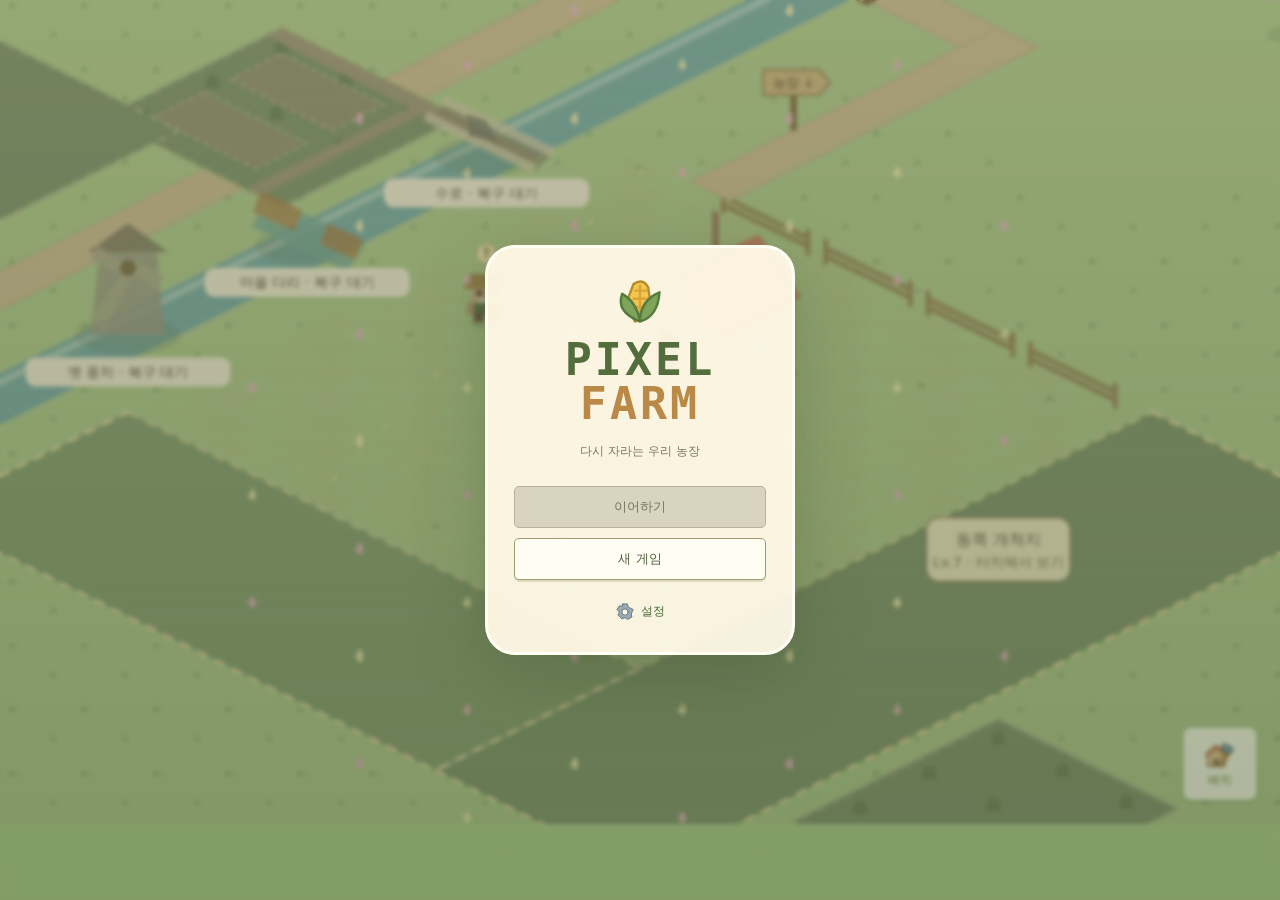
==== commit ad19421a: "Advance farm work by calendar dates and enrich seasonal environments" ====
--- a/index.html
+++ b/index.html
@@ -1,4 +1,4 @@
 <!doctype html>
-<html lang="ko"><head><meta charset="UTF-8"/><meta name="viewport" content="width=device-width, initial-scale=1.0, viewport-fit=cover"/><meta name="theme-color" content="#b9d294"/><meta name="description" content="노노그램을 풀어 동물을 모으고 농장을 관리하는 게임 PIXEL FARM."/><title>PIXEL FARM</title>  <script type="module" crossorigin src="./assets/index-CHsWOwuR.js"></script>
-  <link rel="stylesheet" crossorigin href="./assets/index-DX92Cuy0.css">
+<html lang="ko"><head><meta charset="UTF-8"/><meta name="viewport" content="width=device-width, initial-scale=1.0, viewport-fit=cover"/><meta name="theme-color" content="#b9d294"/><meta name="description" content="노노그램을 풀어 동물을 모으고 농장을 관리하는 게임 PIXEL FARM."/><title>PIXEL FARM</title>  <script type="module" crossorigin src="./assets/index-Ca8QLUG8.js"></script>
+  <link rel="stylesheet" crossorigin href="./assets/index-CszviSDI.css">
 </head><body><div id="root"></div></body></html>
--- a/assets/index-CszviSDI.css
+++ b/assets/index-CszviSDI.css
@@ -0,0 +1 @@
+:root{font-family:Noto Sans KR,Malgun Gothic,system-ui,sans-serif;font-synthesis:none;color:#454737;background:#f7f4e9;--canvas:#f7f4e9;--surface:#fffdf4;--surface-soft:#f1eedf;--ink:#454737;--muted:#747964;--green:#66894c;--green-dark:#486c35;--green-soft:#e7efd9;--gold:#e8b94f;--line:#dedccb;--danger:#c95158;--warning:#b17c28;--radius:16px;--radius-sm:10px;--shadow:0 8px 28px #35442b22;--shadow-control:0 3px 0 #b9b89d,0 4px 10px #35442b14;--space-1:4px;--space-2:8px;--space-3:12px;--space-4:16px;--space-6:24px;--font-xs:11px;--font-sm:12px;--font-base:14px;--font-title:22px}*{box-sizing:border-box}body{margin:0;min-width:280px}button,input,select{font:inherit}button{border:0;background:none;color:inherit;cursor:pointer;-webkit-tap-highlight-color:transparent;touch-action:manipulation}button:disabled{cursor:default;opacity:.55}button:focus-visible,input:focus-visible,select:focus-visible,[tabindex]:focus-visible{outline:3px solid #478ca8;outline-offset:3px}button{transition:background .15s,transform .15s,box-shadow .15s}button:active:not(:disabled){transform:translateY(1px)}h1,h2,h3,p{margin:0}h1{font-size:24px;letter-spacing:-.8px}h2{font-size:19px;letter-spacing:-.5px}h3{font-size:15px}p{line-height:1.65}svg{flex-shrink:0}button svg{pointer-events:none}.game-icon{vertical-align:middle;overflow:visible}.primary,.secondary{min-height:44px;display:inline-flex;align-items:center;justify-content:center;gap:7px;padding:10px 14px;border-radius:var(--radius-sm);font-size:13px;font-weight:700;line-height:1.35}.primary{color:#fffef7;background:var(--green);box-shadow:0 3px 0 var(--green-dark)}.primary:hover:not(:disabled){background:#577b40}.secondary{background:var(--surface);border:1px solid #cdcdb6;color:#536343;box-shadow:0 2px #e3dfce}.secondary:hover:not(:disabled){background:var(--green-soft)}.primary:disabled,.secondary:disabled{box-shadow:none;background:#e5e6d9;color:#757c67;opacity:1;border-color:#d9decc}.icon-button{width:44px;min-height:44px;display:inline-flex;align-items:center;justify-content:center;flex-shrink:0;border-radius:12px}.icon-button:hover{background:#e7ecd9}.text-button{min-height:44px;display:inline-flex;align-items:center;justify-content:center;gap:6px;color:var(--green-dark);font-size:12px;font-weight:600;padding:6px}.wide{width:100%}.muted,.micro-note{font-size:12px;color:var(--muted)}.micro-note{margin-top:12px;line-height:1.5}.animal-icon,.building-icon{width:56px;height:56px;image-rendering:pixelated}.progress-bar{height:6px;background:#e1e5d3;border-radius:8px;overflow:hidden}.progress-bar i{display:block;height:100%;background:#87a95d;border-radius:8px;transition:width .2s}.filters{display:flex;gap:4px;background:#eae8d9;border-radius:13px;padding:4px}.filters button{min-height:44px;flex:1;display:flex;align-items:center;justify-content:center;gap:5px;font-size:13px;font-weight:600;border-radius:10px;color:#747963}.filters button.selected{background:#fffdf4;color:#456a35;box-shadow:0 2px 6px #53653417}.panel-section-title{font-size:16px;margin:20px 0 12px}.panel-section-title small{display:block;font-size:12px;font-weight:400;color:var(--muted);margin-top:7px}.batch-actions{display:flex;gap:10px;margin:16px 0}.batch-actions>button{flex:1}.panel-empty{text-align:center;padding:24px 12px;color:var(--muted);font-size:13px}.game-app input[type=checkbox]{width:20px;height:20px;accent-color:var(--green);flex-shrink:0;cursor:pointer;margin:0}.error-text{color:var(--danger);font-size:13px;margin:14px 0}.capacity-note{font-size:12px;padding:10px 12px;color:#667548;background:#edf1e0;border-radius:10px;margin:12px 0 18px}.transaction-lines{padding:14px 0}.transaction-lines>div{display:flex;justify-content:space-between;gap:12px;padding:12px 0;border-bottom:1px solid var(--line);font-size:13px}.transaction-lines b{color:#5a7b3f}.transaction-lines em{color:var(--danger);font-style:normal}.confirm-description{margin-top:16px;color:var(--muted);font-size:13px;line-height:1.7}.confirm-action{margin-top:16px}.sale-total{display:flex;justify-content:space-between;padding:12px 0 24px;font-size:14px}.sale-total strong{font-size:21px;color:#a4772b}.overlay{position:fixed;top:0;right:0;bottom:0;left:0;z-index:80;display:flex;align-items:center;justify-content:center;background:#26351d66;padding:16px;-webkit-backdrop-filter:blur(3px);backdrop-filter:blur(3px)}.modal{width:100%;max-width:420px;max-height:calc(100dvh - 32px);overflow:auto;background:var(--surface);border:1px solid #fffdf8;border-radius:22px;padding:20px;box-shadow:var(--shadow);animation:panel-in .2s ease;outline:none}.modal.sheet{max-width:740px}.modal-heading{display:flex;align-items:center;justify-content:space-between;gap:12px;padding-bottom:10px;border-bottom:1px solid var(--line)}.modal-heading h2{font-size:19px}.sheet .modal-heading{position:sticky;top:-20px;background:var(--surface);z-index:3;margin-top:-8px;padding-top:8px}.setting-row{display:flex;align-items:center;justify-content:space-between;padding:17px 0;font-size:14px;border-bottom:1px solid var(--line)}.toggle{width:50px;height:30px;border-radius:20px;background:#c9cbbd;padding:4px}.toggle i{display:block;width:22px;height:22px;background:#fff;border-radius:50%;box-shadow:0 1px 4px #0002;transition:transform .2s}.toggle.on{background:var(--green)}.toggle.on i{transform:translate(20px)}.detail-note{font-size:12px;color:var(--muted);margin:15px 0;line-height:1.7}.version-label{text-align:center;font-size:11px;color:var(--muted);margin-top:15px}.import-button{display:flex;align-items:center;justify-content:center;position:relative;min-height:44px;border:1px dashed #c3cbb4;border-radius:10px;margin-top:12px;font-size:13px;color:var(--green-dark);overflow:hidden}.import-button input{position:absolute;top:0;right:0;bottom:0;left:0;opacity:0;width:100%;cursor:pointer}.animal-detail-art{display:flex;align-items:center;justify-content:center;gap:12px;margin:18px 0}.animal-detail-art .animal-icon{width:76px;height:76px}.animal-detail-art span{font-size:13px}.rename-form{display:flex;gap:8px;margin-bottom:18px}.rename-form input{width:100%;min-width:0;background:#f3f3e7;border:1px solid var(--line);border-radius:10px;padding:10px;font-size:14px}.animal-facts>div{display:flex;justify-content:space-between;gap:10px;padding:12px 0;border-bottom:1px solid var(--line);font-size:12px}.animal-facts span{color:var(--muted)}.toast{position:fixed;bottom:calc(92px + env(safe-area-inset-bottom));left:50%;transform:translate(-50%);z-index:100;display:flex;align-items:center;gap:8px;background:#3f5736;color:#fffbe9;border:1px solid #ffffff33;border-radius:14px;box-shadow:var(--shadow);padding:12px 16px;max-width:calc(100% - 24px);font-size:13px;pointer-events:none}.save-warning{position:fixed;inset:0 0 auto;z-index:101;background:#fff0cc;color:#854e2c;padding:12px;font-size:12px;text-align:center}.animal-walk{animation:bob .5s steps(2) infinite}.animal-idle{animation:breathe 2.4s ease infinite}.windmill-blades{animation:spin 12s linear infinite;transform-origin:0 0}@keyframes bob{50%{transform:translateY(-2px)}}@keyframes breathe{50%{transform:translateY(-1px)}}@keyframes spin{to{transform:rotate(360deg)}}@keyframes panel-in{0%{opacity:0;transform:translateY(16px)}to{opacity:1;transform:translateY(0)}}@media(max-width:600px){.overlay:has(.sheet){padding:calc(12px + env(safe-area-inset-top)) 8px 0;align-items:flex-end}.modal.sheet{max-height:calc(100dvh - 24px - env(safe-area-inset-top));border-radius:22px 22px 0 0;padding:16px 16px calc(16px + env(safe-area-inset-bottom))}.sheet .modal-heading{top:-16px}.modal-heading h2{font-size:18px}.primary,.secondary,.toast{font-size:12px}.panel-section-title small{font-size:11px}}@media(prefers-reduced-motion:reduce){*,*:before,*:after{animation:none!important;transition:none!important;scroll-behavior:auto!important}}.garden-cycle{display:flex;align-items:center;justify-content:space-between;gap:12px;margin:8px 0 12px}.garden-cycle button{min-width:48px;min-height:44px}.production-marker{cursor:pointer}.production-marker:focus-visible{outline:2px solid #576f3a}.game-app{--nav-height:76px;min-height:100dvh}.game-app.is-farm{height:100dvh;overflow:hidden;background:#b9d294}.farm-stage{position:fixed;inset:0 0 calc(var(--nav-height) + env(safe-area-inset-bottom))}.farm-world{position:absolute;top:0;right:0;bottom:0;left:0;overflow:hidden}.world-canvas{display:block;width:100%;height:100%;touch-action:none;-webkit-user-select:none;user-select:none;cursor:grab}.world-canvas:active{cursor:grabbing}.world-animal,.farm-building,.production-badge{cursor:pointer}.world-animal:focus-visible,.production-badge:focus-visible{filter:drop-shadow(0 0 4px #fff)}.farm-hud{position:absolute;top:calc(12px + env(safe-area-inset-top));left:12px;right:12px;display:flex;gap:7px;align-items:flex-start;pointer-events:none}.farm-hud>*{pointer-events:auto}.player-level{background:#fffbedf5;border:2px solid #ffffef;border-radius:14px;box-shadow:0 3px #69864738;padding:8px 9px;min-width:60px;text-align:center}.player-level b{font-size:15px;color:#4d7035}.player-level .progress-bar{height:5px;margin:5px 0}.player-level small{font-size:9px;color:#77865e;white-space:nowrap}.hud-resources{display:flex;align-items:center;gap:7px;margin-left:auto;padding-top:4px;min-width:0}.hud-resources>span{display:flex;align-items:center;gap:5px;background:#fffbedf5;border:2px solid #fffef1;border-radius:25px;padding:5px 9px 5px 5px;min-height:44px;font-size:13px;box-shadow:0 3px #69864725;min-width:0}.hud-resources .game-icon{width:26px;height:26px}.hud-resources b{font-weight:800;overflow:hidden;text-overflow:ellipsis}.hud-button{background:#fffbed;width:46px;height:46px;display:grid;place-items:center;flex-shrink:0;border:2px solid #fffef0;border-radius:14px;box-shadow:0 3px #69864738;margin-top:3px}.hud-button .game-icon{width:31px;height:31px}.farm-tools{position:absolute;right:12px;top:calc(96px + env(safe-area-inset-top));display:flex;flex-direction:column;gap:12px}.farm-tools>button{position:relative;display:flex;flex-direction:column;align-items:center;justify-content:center;gap:3px;width:62px;min-height:65px;background:#fffaf0f5;border:2px solid #fffef1;border-radius:17px;box-shadow:0 3px #617e3d44;color:#566744}.farm-tools .game-icon{width:31px;height:31px}.farm-tools>button>span{font-size:10px;font-weight:700;white-space:nowrap}.farm-tools>button.active{background:#e2edca;border-color:#87a362}.farm-tools>button>b{position:absolute;top:-7px;right:-6px;min-width:24px;height:24px;display:grid;place-items:center;border-radius:20px;background:#d9a238;border:2px solid #fffae4;color:#fff;font-size:11px}.farm-tools>button>i{position:absolute;width:9px;height:9px;background:#d79b39;border-radius:50%;right:8px;top:7px}.farm-tools .tool-settings{width:44px;min-height:44px;align-self:flex-end;border-radius:13px}.farm-tools .tool-settings .game-icon{width:26px;height:26px}.world-zoom{position:absolute;left:12px;bottom:104px;display:flex;background:#fffbedee;border:2px solid #fffef0;border-radius:13px;box-shadow:0 3px #69864730;overflow:hidden}.world-zoom>button{min-width:44px;min-height:44px;display:grid;place-items:center;color:#536e3d;font-size:11px}.farm-bottom-actions{position:absolute;left:12px;right:90px;bottom:14px;pointer-events:none}.farm-task{pointer-events:auto;display:flex;align-items:center;gap:10px;min-height:65px;width:100%;max-width:340px;padding:10px 13px;text-align:left;background:#fffaecf5;border:2px solid #fffdf2;border-radius:17px;box-shadow:0 3px #69864738}.farm-task .animal-icon{width:40px;height:40px}.farm-task strong{font-size:12px;display:block}.farm-task small{font-size:10px;color:#72825c;display:block;margin-top:5px}.farm-task>svg:last-child{margin-left:auto;color:#7d915e}.bottom-nav{position:fixed;inset:auto 0 0;z-index:30;display:flex;justify-content:space-evenly;gap:4px;background:#fffbed;border-top:2px solid #ffffff;padding:7px 8px calc(7px + env(safe-area-inset-bottom));min-height:calc(var(--nav-height) + env(safe-area-inset-bottom));box-shadow:0 -5px 20px #44512c0a}.bottom-nav>button{display:flex;flex-direction:column;align-items:center;justify-content:center;gap:2px;min-height:58px;min-width:64px;padding:3px 15px;border-radius:15px;color:#72755f;font-size:11px;font-weight:600}.bottom-nav .game-icon{width:29px;height:29px}.bottom-nav>button.current{background:#e6efd8;box-shadow:inset 0 0 0 1px #d4e1bd;color:#476631}.bottom-nav>button:not(.current) .game-icon{opacity:.8}.animal-tray,.building-tray,.world-editor{position:absolute;left:12px;right:12px;bottom:14px;max-width:450px;padding:14px;background:#fffbedfa;border:2px solid #fffff4;border-radius:21px;box-shadow:var(--shadow);animation:panel-in .2s ease}.building-tray{max-width:480px}.tray-heading{display:flex;align-items:center;gap:8px}.tray-heading>.animal-icon,.tray-heading>.building-icon{width:48px;height:48px}.tray-heading>div{flex:1;min-width:0}.tray-heading strong{display:block;font-size:15px}.tray-heading span{display:block;font-size:11px;color:var(--muted);margin-top:5px;line-height:1.5}.tray-heading .icon-button{width:38px}.tray-actions{display:flex;gap:10px;margin-top:10px}.tray-actions>button{flex:1}.animal-tray>small{display:block;text-align:center;font-size:11px;color:var(--muted);margin-top:10px}.crop-options{display:grid;grid-template-columns:repeat(3,1fr);gap:8px;margin-top:14px}.crop-options>button{display:flex;flex-direction:column;align-items:center;gap:5px;background:#f3f1dd;border:1px solid #d7d6bd;border-radius:13px;padding:10px 5px;min-height:103px}.crop-options>button:hover{background:#e7efce;border-color:#a2b979}.crop-options strong{font-size:13px}.crop-options span{font-size:10px;color:#707958}.production-detail{display:flex;gap:12px;align-items:center;margin-top:16px}.production-detail>div{flex:1}.production-detail strong{display:block;font-size:14px}.production-detail span{font-size:12px;display:block;margin:6px 0;color:var(--muted)}.production-detail .progress-bar{margin:9px 0}.tray-footer{display:flex;align-items:center;justify-content:space-between;margin-top:8px;min-height:28px}.tray-footer>span{font-size:10px;color:var(--muted)}.tray-footer .text-button{min-height:32px}.facility-actions{display:flex;flex-wrap:wrap;gap:9px;margin-top:12px}.facility-actions p{width:100%;font-size:12px;color:var(--muted)}.facility-actions button{flex:1}.farm-stage:has(.animal-tray) .world-zoom{bottom:210px}.farm-stage:has(.building-tray) .world-zoom{bottom:304px}.farm-stage:has(.world-editor) .world-zoom{bottom:225px}.editor-head{display:flex;align-items:center;justify-content:space-between}.editor-head strong{font-size:15px}.world-editor p{font-size:12px;margin:7px 0 12px;color:var(--muted)}.world-editor p.valid{color:#537c35}.world-editor p.invalid{color:var(--danger)}.editor-actions{display:flex;gap:7px}.editor-actions .primary{margin-left:auto}.editor-actions>button{font-size:12px;padding:9px 12px}.inventory{display:flex;gap:8px;overflow:auto;max-height:122px;padding:2px}.inventory>button{display:flex;flex-direction:column;align-items:center;min-width:78px;gap:3px;border:1px solid #d6ddc5;background:#f1f3e4;padding:5px 8px 9px;border-radius:12px}.inventory span{font-size:11px}.focus-ring{animation:focus-pulse .6s ease infinite alternate}.ready-bounce{animation:ready-bounce 2s ease infinite}.harvest-float{animation:harvest-float 1.6s ease-out forwards}@keyframes focus-pulse{to{opacity:.5}}@keyframes ready-bounce{50%{transform:translateY(-3px)}}@keyframes harvest-float{0%{opacity:0;transform:translateY(10px) scale(.9)}15%{opacity:1;transform:translateY(0) scale(1)}80%{opacity:1}to{opacity:0;transform:translateY(-60px)}}.compact-header{height:64px;padding:0 20px;display:flex;align-items:center;justify-content:space-between;max-width:1120px;margin:auto;border-bottom:1px solid var(--line);gap:12px}.brand{display:flex;align-items:center;gap:8px;font-size:14px;font-weight:800;color:#5b7147;letter-spacing:.5px}.compact-wallet{display:flex;align-items:center;gap:6px;font-size:12px;font-weight:700}.compact-wallet>.game-icon{width:23px;height:23px;margin-left:5px}.content-page{max-width:1120px;margin:auto;padding:24px 20px calc(100px + env(safe-area-inset-bottom))}.content-heading{display:flex;align-items:center;justify-content:space-between;gap:12px;margin-bottom:20px}.content-heading>span{font-size:12px;color:var(--muted)}.content-heading .secondary{font-size:12px}.recommended-puzzle{width:100%;display:flex;align-items:center;gap:12px;text-align:left;background:#e8efdb;border:1px solid #cbd8b6;border-radius:15px;padding:14px;margin-bottom:18px}.recommended-puzzle>span{flex:1}.recommended-puzzle small{display:block;font-size:11px;color:#6c8055;margin-bottom:5px}.recommended-puzzle strong{font-size:15px}.recommended-puzzle>b{font-size:14px;color:#627a45}.puzzle-categories{margin-bottom:20px}.species-picker{display:grid;grid-template-columns:repeat(3,1fr);gap:12px}.species-picker>button{display:grid;grid-template-columns:66px 1fr 20px;grid-template-rows:auto auto auto;align-items:center;text-align:left;column-gap:12px;background:var(--surface);border:1px solid var(--line);border-radius:16px;padding:16px}.species-picker .animal-icon{grid-row:1/4;width:66px;height:66px}.species-picker strong{font-size:17px}.species-picker span{font-size:13px;color:#5e7a41;margin-top:5px}.species-picker small{font-size:11px;color:var(--muted);margin-top:5px}.species-picker>button>svg:last-child{grid-column:3;grid-row:1/4;color:#8ba16c}.species-list-heading{display:flex;align-items:center;gap:8px;margin-top:8px}.species-list-heading .animal-icon{width:45px;height:45px}.species-list-heading h2{font-size:19px}.species-list-heading p{font-size:11px;color:var(--muted);margin-top:5px}.puzzle-list{display:grid;grid-template-columns:repeat(2,minmax(0,1fr));gap:12px}.puzzle-card{display:flex;text-align:left;align-items:stretch;background:var(--surface);border:1px solid var(--line);border-radius:15px;padding:0;overflow:hidden}.puzzle-card:hover{border-color:#91ac71;background:#fbfdec}.puzzle-thumb{position:relative;display:grid;place-items:center;min-width:95px;background:#eaf0de;padding:8px}.puzzle-thumb.building{background:#f0e5d0}.puzzle-thumb .animal-icon{width:68px;height:68px}.puzzle-thumb .building-icon{width:70px;height:76px}.puzzle-number{position:absolute;left:8px;top:7px;font-size:10px;font-weight:700;color:#899a6d}.completed-tag,.locked-tag{position:absolute;right:5px;top:5px;padding:3px;display:flex;color:#648346;background:#fffce9;border-radius:50%}.puzzle-card.locked .puzzle-thumb{filter:grayscale(.8);opacity:.65}.puzzle-card-content{padding:13px 14px;flex:1;min-width:0}.puzzle-meta{font-size:11px;color:#76855f}.puzzle-card h3{font-size:14px;margin-top:5px}.puzzle-card p{font-size:11px;color:var(--muted);margin:7px 0;line-height:1.55}.difficulty{display:flex;align-items:center;gap:8px;font-size:11px;color:#5b7e3c;font-weight:700}.difficulty>svg{margin-left:auto}.species-strip{display:grid;grid-template-columns:repeat(6,1fr);background:var(--surface);border:1px solid var(--line);padding:15px;border-radius:17px;gap:10px}.species-strip>div{display:flex;flex-direction:column;align-items:center}.species-strip .animal-icon{width:64px;height:64px}.species-strip strong{font-size:13px;margin:5px 0}.species-strip span{font-size:11px;color:var(--muted)}.undiscovered .animal-icon{filter:grayscale(1);opacity:.35}.animal-list{display:grid;grid-template-columns:repeat(3,1fr);gap:10px;margin-top:20px}.animal-card{display:flex;align-items:center;gap:10px;background:var(--surface);border:1px solid var(--line);border-radius:12px;padding:12px;text-align:left}.animal-card>div{flex:1}.animal-card h3{font-size:14px}.animal-card p{font-size:11px;color:var(--muted);margin-top:6px}.empty-state{text-align:center;padding:40px 20px}.empty-state p{font-size:13px;color:var(--muted);margin-bottom:20px}.shop-title{font-size:17px;margin:25px 0 14px}.supply-grid,.upgrade-grid{display:grid;grid-template-columns:repeat(2,minmax(0,1fr));gap:12px}.supply-card{display:flex;align-items:center;gap:11px;padding:13px;background:var(--surface);border:1px solid var(--line);border-radius:14px}.supply-card .game-icon{width:33px;height:33px}.supply-card>div{flex:1}.supply-card h3{font-size:13px}.supply-card p{font-size:11px;color:var(--muted);margin-top:5px}.supply-card button{padding:8px 10px;gap:5px;font-size:12px}.supply-card button .game-icon{width:21px;height:21px}.upgrade-card{display:flex;flex-wrap:wrap;align-items:center;gap:12px;padding:16px;background:#f4efd9;border:1px solid #ded6b9;border-radius:15px}.upgrade-card>.building-icon{width:65px;height:70px}.upgrade-card>div{flex:1}.upgrade-card h3{font-size:14px}.upgrade-card p{font-size:11px;color:#73785d;margin-top:5px}.upgrade-card>button{margin-left:auto;min-width:90px}.shop-grid{display:grid;grid-template-columns:repeat(4,minmax(0,1fr));gap:12px}.shop-card{position:relative;background:var(--surface);border:1px solid var(--line);border-radius:15px;padding:14px}.shop-art{display:flex;align-items:center;justify-content:center;height:90px;background:#f2eedf;border-radius:10px;margin-bottom:12px}.shop-art .building-icon{width:100px;height:100px}.shop-card h3{font-size:14px}.tile-size{position:absolute;right:21px;top:22px;font-size:10px;color:#8d8d6e}.shop-card p{font-size:11px;color:var(--muted);margin:7px 0 12px;min-height:36px}.shop-card .secondary{font-size:11px}.manager-summary{display:flex;align-items:center;gap:22px;padding:18px 0}.manager-summary>span{display:flex;flex-direction:column;gap:4px;font-size:11px;color:var(--muted)}.manager-summary b{font-size:25px;color:#4c6f36}.manager-summary .secondary{margin-left:auto}.feed-chips{display:flex;flex-wrap:wrap;gap:6px;margin-bottom:12px}.feed-chips span{background:#ecefdf;padding:6px 9px;border-radius:8px;font-size:11px;color:#6e7e53}.feed-chips b{margin-left:4px;color:#4d6e36}.manager-filters{display:flex;gap:7px;margin:12px 0}.manager-filters select{flex:1;min-width:0;min-height:44px;border:1px solid #d8ddc8;border-radius:9px;padding:8px;background:#f8f8ee;color:#596747;font-size:12px}.selection-summary{display:flex;align-items:center;justify-content:space-between;gap:8px;font-size:11px;color:var(--muted);border-bottom:1px solid var(--line);padding:6px 0}.selection-summary label{display:flex;align-items:center;gap:8px;min-height:44px}.management-row{padding:13px 0;border-bottom:1px solid var(--line)}.management-row.is-selected{background:#edf3df;box-shadow:10px 0 #edf3df,-10px 0 #edf3df}.management-info{display:flex;align-items:center;gap:10px}.management-info>.animal-icon{width:48px;height:48px}.management-info>div{flex:1;min-width:0}.management-info h3{font-size:14px}.management-info>div>span{display:block;color:var(--muted);font-size:11px;margin-top:4px}.management-info .progress-bar{height:4px;margin-top:6px;max-width:180px}.locate-button{display:flex;align-items:center;justify-content:center;gap:4px;flex-direction:column;min-height:44px;min-width:57px}.locate-button .game-icon{width:25px;height:25px}.locate-button>span{font-size:10px;color:#85734e}.management-status{display:flex;justify-content:space-between;gap:10px;margin:9px 0;font-size:11px;color:var(--muted);line-height:1.4}.management-status>span:first-child{display:flex;align-items:center;gap:4px}.management-status .hungry{color:#987029}.management-status .game-icon{width:17px;height:17px}.management-actions{display:flex;gap:9px;padding-left:30px}.management-actions>button{flex:1;min-height:44px;font-size:12px;padding:8px}.selection-footer{position:sticky;bottom:-20px;display:flex;align-items:center;justify-content:space-between;gap:8px;background:var(--surface);border-top:1px solid var(--line);padding:13px 0 0;margin-top:12px;font-size:12px}.inventory-wallet{display:flex;align-items:center;gap:8px;margin:18px 0}.inventory-wallet strong{font-size:20px;color:#9e752b}.inventory-wallet>span{margin-left:auto;font-size:11px;color:var(--muted)}.inventory-tabs>button{flex-direction:column;gap:4px;font-size:12px;min-height:64px}.item-grid{display:grid;grid-template-columns:repeat(2,1fr);gap:10px}.item{display:flex;align-items:center;gap:10px;background:#f2f2e4;padding:14px 12px;border:1px solid #e1e3cf;border-radius:12px}.item>div{flex:1}.item strong{font-size:13px}.item small{display:block;font-size:11px;color:var(--muted);margin-top:4px}.item>b{font-size:20px;color:#587b3f;margin-left:auto}.product-row{display:flex;align-items:center;gap:12px;padding:12px 0;border-bottom:1px solid var(--line)}.product-row>div{flex:1}.product-row strong{font-size:13px}.product-row small{display:block;font-size:11px;color:var(--muted);margin-top:5px}.product-row>b{font-size:13px;white-space:nowrap}.product-row .secondary{padding:8px 12px;font-size:12px}.crop-row{display:flex;align-items:center;flex-wrap:wrap;gap:8px;padding:16px 0;border-bottom:1px solid var(--line)}.crop-row>div{flex:1;min-width:140px}.crop-row strong{display:flex;gap:12px;font-size:14px}.crop-row strong b{color:#648443}.crop-row small{display:block;font-size:11px;color:var(--muted);margin-top:7px}.crop-row>.secondary{font-size:12px}.stored-buildings{display:flex;align-items:center;gap:10px;background:#efefdf;border-radius:13px;padding:14px;margin-top:12px}.stored-buildings>div{flex:1}.stored-buildings strong{font-size:13px}.stored-buildings p{font-size:11px;color:var(--muted);margin-top:5px}.stored-buildings .secondary{font-size:12px}.game-app.playing{height:100dvh;overflow:hidden;background:#fff}.play-container{height:100dvh;max-width:660px;margin:auto;padding:calc(14px + env(safe-area-inset-top)) 16px calc(12px + env(safe-area-inset-bottom))}.puzzle-screen{height:100%;display:flex;flex-direction:column;min-height:0}.puzzle-screen>*{flex-shrink:0}.puzzle-header{display:flex;justify-content:space-between;align-items:center;gap:12px}.puzzle-header>div{text-align:center}.puzzle-header strong{font-size:17px;color:#363e48}.puzzle-header span{display:block;font-size:12px;color:#7d8491;margin-top:5px}.puzzle-header .icon-button{color:#668e9a}.hearts{display:flex;align-items:center;justify-content:center;gap:6px;margin:13px 0}.hearts svg{width:28px;height:28px}.puzzle-topline{display:flex;align-items:center;justify-content:space-between;font-size:12px;color:#8b93a0;margin-bottom:10px;min-height:36px}.puzzle-zoom{display:flex;align-items:center;gap:7px}.puzzle-zoom button{display:grid;place-items:center;width:40px;height:40px;background:#f0f3f7;border-radius:50%;color:#63899e}.puzzle-zoom>span{min-width:42px;text-align:center;font-size:11px}.puzzle-viewport{flex:0 1 auto;min-height:0;width:100%;overflow:auto;touch-action:none;-webkit-user-select:none;user-select:none;overscroll-behavior:contain;scrollbar-width:thin;scrollbar-color:#bcc6d7 #f5f6fa;padding-bottom:3px}.puzzle-viewport.pan-mode{cursor:grab}.puzzle-layout{display:grid;width:max-content;margin:0 auto}.puzzle-layout>div:first-child{position:sticky;left:0;top:0;z-index:4;background:#fff}.col-hints{display:grid;align-items:stretch;position:sticky;top:0;z-index:3;background:#fff;padding-bottom:4px}.col-hints>div{display:flex;flex-direction:column;justify-content:flex-end;align-items:center;gap:2px;padding:5px 0;border:2px solid white;border-radius:7px;background:#eaeef8;color:#343754;line-height:1.35;overflow:visible}.row-hints{display:grid;position:sticky;left:0;z-index:2;background:#fff;padding-right:4px}.row-hints>div{display:flex;align-items:center;justify-content:flex-end;gap:.4em;padding:0 7px;border:2px solid white;border-radius:7px;background:#eaeef8;color:#343754;line-height:1.35;overflow:visible}.col-hints span,.row-hints span{flex-shrink:0}.col-hints>div.satisfied,.row-hints>div.satisfied{background:#edf3e7;color:#7a9669}.puzzle-board{display:grid;outline:2px solid #343943;outline-offset:-1px;background:#fff}.cell{width:100%;height:100%;min-height:0;padding:0;border-right:1px solid #c6cad3;border-bottom:1px solid #c6cad3;display:flex;align-items:center;justify-content:center;background:#fff;color:#8692a3;font-family:system-ui;line-height:1;touch-action:none;border-radius:0;transition:none;-webkit-user-select:none;user-select:none}.cell:active:not(:disabled){transform:none}.cell.filled{background:#36485c}.cell.thick-right{border-right:2px solid #8b93a1}.cell.thick-bottom{border-bottom:2px solid #8b93a1}.cell.error-cell{background:#ffd8da!important;color:#d44254!important;box-shadow:inset 0 0 0 2px #db6170;animation:cell-error .5s ease;position:relative;z-index:1}.puzzle-location{font-size:10px;color:#8a95a1;text-align:center;margin-top:7px}.error-announcement{min-height:18px;text-align:center;font-size:11px;color:#c55764;margin-top:3px}.puzzle-instruction{text-align:center;color:#7d8b96;font-size:11px;margin:3px 0 10px}.puzzle-controls{display:flex;align-items:center;justify-content:center;gap:18px}.mode-switch{display:flex;gap:4px;padding:5px;border-radius:30px;background:#f0f3f7}.mode-switch button{display:flex;flex-direction:column;align-items:center;justify-content:center;gap:5px;border-radius:24px;width:58px;height:56px;color:#8090a3;font-size:10px}.mode-switch button.selected{background:#fff;color:#3f5871;box-shadow:0 3px 10px #afc1d63b}.hint-button{position:relative;display:grid;place-items:center;width:58px;height:58px;border-radius:50%;background:#f1f3f7}.hint-button>b{position:absolute;right:-5px;top:-5px;display:grid;place-items:center;min-width:24px;height:24px;border-radius:20px;color:#fff;background:#6c9cb8;font-size:11px;padding:0 5px}.puzzle-save{text-align:center;font-size:10px;color:#9ca3af;margin-top:9px}.tutorial-strip{background:#f7f1d9;border:1px solid #e8d89d;border-radius:12px;padding:9px 12px;margin:0 0 8px}.tutorial-strip>div{display:flex;align-items:center;justify-content:space-between;gap:8px}.tutorial-strip b{font-size:12px;color:#80642c}.tutorial-strip .text-button{min-height:28px;font-size:10px;color:#8b805f;padding:0}.tutorial-strip p{font-size:12px;color:#6d674c;margin:2px 0}.tutorial-strip small{font-size:10px;color:#8b805f}.col-hints>div.guided,.row-hints>div.guided{background:#f9e6aa!important;box-shadow:inset 0 0 0 2px #d0aa4a;color:#765b25}.cell.guide-cell:not(.filled){background:#fff9e8}.logical-guide{text-align:center;margin:0 0 4px}.logical-guide .text-button{font-size:11px;min-height:30px;color:#6e8553}.logical-guide small{font-size:9px;border-radius:6px;background:#eef2e2;padding:3px 5px}.logical-guide p{font-size:11px;background:#f7f3e0;color:#7f754f;padding:6px 10px;border-radius:8px;text-align:left}.result{text-align:center}.result>.eyebrow{display:block;color:#739352;font-size:13px;margin:5px 0 14px}.result h2{font-size:23px;margin-top:14px}.result>p{font-size:13px;color:var(--muted);margin-top:10px}.reveal-art{width:170px;height:170px;margin:auto;background:#f0f2df;border-radius:20px;padding:20px;display:grid;place-items:center}.puzzle-art{width:100%;height:100%;image-rendering:pixelated}.reward-strip{display:flex;flex-wrap:wrap;align-items:center;justify-content:center;gap:8px;background:#f4f2e0;border-radius:13px;padding:12px;margin:18px 0;font-size:13px}.reward-strip>.animal-icon{width:48px;height:48px}.reward-strip>span{width:100%;font-size:12px}.lost-heart{color:#d96470;margin:10px auto}.heart-loss{animation:heart-loss .45s ease}.playing .toast{bottom:20px}@keyframes cell-error{20%,60%{transform:translate(-2px)}40%,80%{transform:translate(2px)}}@keyframes heart-loss{30%{transform:scale(1.2);opacity:.3}}@media(min-width:900px){.bottom-nav{justify-content:center;gap:70px}.bottom-nav>button{min-width:110px}.farm-hud{left:24px;right:24px;top:22px}.farm-tools{right:24px;top:110px}.farm-tools>button{width:70px;min-height:70px}.farm-tools>button>span{font-size:11px}.farm-bottom-actions,.world-zoom,.animal-tray,.building-tray,.world-editor{left:24px}.farm-task{min-width:300px}.hud-resources>span{font-size:15px;min-width:90px}.world-zoom{bottom:115px}}@media(max-width:760px){.species-picker{grid-template-columns:repeat(2,1fr)}.puzzle-list{grid-template-columns:1fr}.animal-list,.shop-grid{grid-template-columns:repeat(2,1fr)}.species-strip{grid-template-columns:repeat(3,1fr)}}@media(max-width:600px){.content-page{padding:20px 14px calc(100px + env(safe-area-inset-bottom))}.compact-header{padding:0 14px}.compact-header .brand{font-size:12px}.compact-wallet{font-size:11px;gap:4px}.compact-wallet>.game-icon{width:22px}.species-picker>button{display:flex;flex-direction:column;text-align:center;gap:2px;padding:14px 8px;position:relative}.species-picker .animal-icon{width:68px;height:68px}.species-picker strong{font-size:16px}.species-picker small{font-size:11px}.species-picker>button>svg:last-child{position:absolute;right:9px;top:12px}.puzzle-card-content{padding:12px}.puzzle-thumb{min-width:82px}.supply-grid,.upgrade-grid{grid-template-columns:1fr}.shop-card{padding:12px}.shop-card h3{font-size:13px}.shop-card .secondary{padding:8px;font-size:11px}.animal-list{grid-template-columns:1fr}.manager-summary{gap:18px}.manager-summary .secondary{padding:8px 10px;font-size:11px}.manager-summary b{font-size:24px}.manager-filters{gap:5px}.manager-filters select{font-size:11px;padding:8px 5px}.management-info{gap:8px}.management-info>.animal-icon{width:44px;height:44px}.management-info>div>span{font-size:10px}.management-status,.selection-summary{font-size:10px}.selection-footer{bottom:-16px}.selection-footer>button{font-size:11px}.item-grid{grid-template-columns:1fr 1fr}.item{padding:12px 10px;gap:7px}.item strong{font-size:12px}.item small{font-size:10px}.item>b{font-size:19px}.item>.game-icon{width:28px}.inventory-wallet>span{font-size:10px}.product-row{gap:8px}.product-row strong{font-size:12px}.product-row small{font-size:10px}.crop-row>div{min-width:145px}.crop-row>.secondary{margin-left:46px}.crop-row>.text-button{margin-left:auto}.play-container{padding-left:10px;padding-right:10px}.puzzle-header strong{font-size:15px}.hearts{margin:9px 0}.hearts svg{width:25px;height:25px}.puzzle-topline{margin-bottom:6px}.puzzle-instruction{font-size:10px}.puzzle-save{font-size:9px}.mode-switch button{width:54px;height:52px}.hint-button{width:54px;height:54px}.puzzle-controls{gap:15px}.error-announcement,.logical-guide p{font-size:10px}.tutorial-strip p{font-size:11px}.tray-heading span,.building-tray .micro-note{font-size:10px}.farm-stage:has(.building-tray) .world-zoom{bottom:309px}}@media(max-width:340px){.farm-hud{left:8px;right:8px;gap:5px}.player-level{min-width:52px;padding:8px 6px}.player-level b{font-size:13px}.hud-resources{gap:5px}.hud-resources>span{font-size:11px;padding-right:7px;gap:3px}.hud-resources .game-icon{width:23px;height:23px}.hud-button{width:43px}.farm-tools{right:9px}.farm-tools>button{width:57px;min-height:61px}.farm-tools>button>span{font-size:9px}.farm-bottom-actions{right:80px}.farm-task{gap:7px;padding:9px}.farm-task strong{font-size:11px}.farm-task small{font-size:9px}.manager-summary{gap:12px}.manager-summary .secondary{font-size:10px}.selection-summary>span{font-size:9px}.management-info>div>span{font-size:9px}.locate-button{min-width:48px}.locate-button>span{font-size:9px}.management-actions>button{font-size:11px}.manager-filters select{font-size:10px}.content-heading>span{font-size:11px}.item-grid{grid-template-columns:1fr}.mode-switch button{width:50px}.puzzle-controls{gap:12px}.compact-wallet .icon-button{width:38px}.crop-options span{font-size:9px}.crop-options>button{min-height:95px}.building-tray .micro-note{font-size:9px}.tray-actions>button{font-size:11px}.tray-heading>.animal-icon{width:40px}.tray-heading .icon-button{width:34px}.animal-tray>small{font-size:10px}}@media(max-height:690px)and (max-width:600px){.farm-stage:has(.animal-tray) .farm-tools,.farm-stage:has(.building-tray) .farm-tools{display:none}.farm-stage:has(.building-tray) .world-zoom{display:none}.hearts{margin:6px 0}.puzzle-instruction,.puzzle-save{display:none}.tutorial-strip{padding:7px 10px}.puzzle-location{margin-top:4px}.error-announcement{min-height:15px}.logical-guide{margin:0}.puzzle-topline{min-height:30px}.puzzle-header .icon-button{min-height:38px}.puzzle-zoom button{width:34px;height:34px}.mode-switch button{height:48px}}.cell.auto-cross{color:#b5bcc7;background:#f7f8fa}.placement-pad{position:absolute;z-index:15;display:grid;grid-template-columns:repeat(3,44px);grid-template-rows:repeat(2,44px);gap:4px;transform:translate(-50%);padding:4px;border-radius:14px;background:#fffdf4e8;box-shadow:var(--shadow)}.placement-pad button{background:var(--green-soft);border-radius:10px;font-size:23px;min-width:44px;min-height:44px}.placement-pad button:first-child{grid-column:2}.placement-pad button:nth-child(2){grid-column:1}.placement-pad.blocked{outline:3px solid var(--danger)}.animal-lift{transform:translateY(-9px)}.animal-land{animation:animal-land .24s ease}.placement-preview{cursor:grab}.animal-held{cursor:grabbing}@keyframes animal-land{0%{opacity:.7}to{opacity:1}}.farm-stage:has(.placement-pad) .farm-tools{display:none}.replant-actions{display:grid;gap:8px;margin-top:14px}.facility-upgrade{width:100%;padding:10px;background:#f2efdb;border-radius:12px}.facility-upgrade strong{font-size:12px}.facility-upgrade p{line-height:1.65;margin:7px 0}.building-tray{max-height:calc(100% - 95px);overflow-y:auto}.crop-options{grid-template-columns:repeat(3,minmax(0,1fr))}.clue-complete{color:#9b9fa8;text-decoration:line-through;text-decoration-thickness:1.5px}.mystery-art{display:grid;place-items:center;width:68px;height:68px;border-radius:22px;background:#dce2d2;color:#829177;font-size:40px;font-weight:700}.species-picker>button:disabled{opacity:.8}.species-strip small{font-size:10px;line-height:1.5}.species-reveal{display:flex;justify-content:center;gap:20px;padding:15px}.species-reveal>div{display:flex;flex-direction:column;align-items:center;gap:8px;animation:reveal-species .6s ease-out}.species-reveal .animal-icon{width:100px;height:100px}.species-reveal span{font-size:11px}.migration-note{font-size:14px;line-height:1.9;margin-bottom:20px}.growth-announcement{position:fixed;z-index:80;top:25%;left:50%;transform:translate(-50%);padding:15px 22px;border-radius:18px;color:#52733b;background:#fff4c9;box-shadow:var(--shadow);white-space:nowrap;pointer-events:none;animation:panel-in .25s ease}.species-strip .undiscovered{filter:none;opacity:.85}@keyframes reveal-species{0%{opacity:0;transform:scale(.6)}to{opacity:1;transform:scale(1)}}@media(prefers-reduced-motion:reduce){.species-reveal>div,.growth-announcement{animation:none}}.title-screen{position:fixed;top:0;right:0;bottom:0;left:0;z-index:45;display:grid;place-items:center;background:linear-gradient(#304c2440,#304c2466);-webkit-backdrop-filter:blur(2px);backdrop-filter:blur(2px);padding:24px}.title-card{width:min(310px,100%);padding:28px 26px 18px;background:#fff9e6f2;border:3px solid #fffef3;border-radius:30px;text-align:center;box-shadow:0 20px 70px #34452645}.title-card>svg{margin:auto}.title-card h1{font-family:monospace;font-size:45px;line-height:.97;letter-spacing:3px;color:#536d3c;margin:10px 0}.title-card h1 span{color:#ba8847}.title-card p{font-size:12px;margin:16px 0 24px;color:#7b795d}.title-card>.wide{margin-bottom:10px;min-height:48px}.title-card>.text-button{margin:auto}.title-open .farm-hud,.title-open .farm-tools,.title-open .farm-bottom-actions,.title-open .world-zoom{visibility:hidden}.title-open .overlay{z-index:60}.player-level{cursor:pointer;text-align:left}.compact-wallet>span{display:flex;align-items:center;gap:4px}.audio-control label{display:flex;flex-wrap:wrap;justify-content:space-between;gap:9px;font-size:12px;margin:0 0 16px}.audio-control input{width:100%;accent-color:#728b4f;min-height:28px}.music-status{font-size:11px;color:#74815e;background:#f1f0dd;padding:9px;border-radius:8px;line-height:1.6}.music-actions{display:flex;align-items:center;justify-content:space-between;gap:5px;margin:10px 0}.music-actions button{font-size:11px;padding:8px}.music-credits{font-size:11px;line-height:1.7;margin:10px 0 18px}.music-credits summary{cursor:pointer;min-height:35px}.music-credits small{display:block;color:#8e907a;margin-top:8px}.level-total{display:flex;justify-content:space-between;gap:15px;font-size:13px;margin:15px 0}.level-rewards{margin:15px 0;padding-left:20px;font-size:14px;line-height:2}.level-celebration{display:flex;flex-direction:column;align-items:center;gap:10px;padding:20px;color:#6c894f;font-size:30px;animation:reveal-species .6s ease}.level-payout{display:flex;align-items:center;justify-content:center;gap:8px;font-size:14px;line-height:1.8;padding:12px;background:#f4efda;border-radius:10px;margin:14px 0}.resource-effects{position:fixed;top:0;right:0;bottom:0;left:0;z-index:120;pointer-events:none;overflow:hidden}.resource-flight{position:absolute;display:flex;flex-direction:column;align-items:center;gap:4px;animation:resource-flight 1.1s ease-in-out forwards}.resource-flight strong{white-space:nowrap;color:#5a7838;font-size:13px;text-shadow:1px 1px #fff,-1px -1px #fff}.resource-flight.spending strong{color:#b47648}.flying-icons{display:flex;align-items:center;gap:2px}.resource-number{animation:hud-pulse .7s ease}.farm-expansion-button{position:absolute;left:12px;top:112px;background:#fff5df;border-radius:13px;padding:10px;font-size:11px;box-shadow:var(--shadow);display:flex;gap:5px;align-items:center;min-height:44px;max-width:140px}.title-open .farm-expansion-button{visibility:hidden}@keyframes resource-flight{0%{opacity:0;transform:translate(0) scale(.7)}15%{opacity:1;transform:translateY(-12px) scale(1)}80%{opacity:1}to{opacity:0;transform:translate(var(--dx),var(--dy)) scale(.65)}}@keyframes hud-pulse{40%{color:#a88128;transform:scale(1.08)}}@media(prefers-reduced-motion:reduce){.resource-flight{animation:resource-fade .3s linear forwards}.resource-number,.level-celebration{animation:none}}@keyframes resource-fade{to{opacity:0}}@media(max-height:650px){.title-card{padding-top:16px}.title-card h1{font-size:35px}.title-card>svg{width:38px;height:38px}.title-card p{margin:12px 0}.farm-expansion-button{top:110px;font-size:10px;padding:8px}}.keeper-layer{position:absolute;top:0;right:0;bottom:0;left:0;pointer-events:none;overflow:hidden}.keeper-world{position:absolute;transform:translate(-50%,-90%);pointer-events:auto;display:flex;align-items:center;flex-direction:column;background:transparent;min-width:48px;min-height:70px;padding:0;transition:none}.keeper-marker{background:#fff3c2;border-radius:50%;font-weight:900;color:#886f36;min-width:20px;line-height:20px}.keeper-marker:empty{visibility:hidden}.keeper-world small{background:#fff8df;padding:3px 7px;border-radius:7px;font-size:10px;white-space:nowrap}.journal-button{position:absolute;left:12px;top:168px;display:flex;align-items:center;gap:6px;min-height:44px;padding:10px;background:#fff7df;border-radius:12px;box-shadow:var(--shadow);font-size:12px}.title-open .journal-button,.title-open .keeper-layer{visibility:hidden}.keeper-dialogue{padding:20px 12px;line-height:1.8;font-size:14px;background:#f3efd9;border-radius:12px;margin:16px 0}.story-options{display:grid;gap:9px}.quest-card{border:1px solid var(--line);border-radius:12px;padding:14px;margin:15px 0}.quest-card small,.quest-card p{font-size:12px;color:var(--muted);line-height:1.7}.quest-card h3{font-size:16px;margin:6px 0 12px}.quest-card p{margin:10px 0}.quest-goal{display:flex;width:100%;justify-content:space-between;text-align:left;background:#eff2e3;margin:6px 0;padding:12px;border-radius:8px;font-size:12px;gap:8px}@media(prefers-reduced-motion:reduce){.keeper-world{transition:none}}.keeper-layer{z-index:5}.farm-hud,.farm-tools,.farm-bottom-actions,.journal-button,.farm-expansion-button,.animal-tray{z-index:6}.keeper-world:active:not(:disabled){transform:translate(-50%,-90%)}.management-wallet{display:flex;justify-content:space-between;gap:8px;padding:14px 0;color:#726244;font-size:13px}.management-nav{display:flex;flex-wrap:wrap;gap:6px;margin-bottom:12px}.management-nav button{flex:1;white-space:nowrap;font-size:11px;padding:8px}.facility-list,.daily-rewards{display:grid;gap:10px;margin:16px 0}.facility-list button{justify-content:space-between;text-align:left;gap:12px}.facility-list strong{font-size:11px}.cargo-lines{list-style:none;padding:0;margin:12px 0}.cargo-lines li{display:flex;justify-content:space-between;padding:10px 0;border-bottom:1px solid var(--line);gap:12px;font-size:14px}.cargo-lines .shortage{color:#a76b4e}.management-actions{display:flex;gap:8px}.management-actions button{flex:1}.daily-rewards button{display:flex;flex-direction:column;gap:5px}.daily-rewards small{font-size:11px}.restored-label{color:#5b7a43;padding:10px;background:#eef1df;border-radius:8px;font-size:13px}.festival-banner{background:#e9c986;color:#755a30;padding:25px 10px;margin-top:20px;text-align:center;border-radius:12px;font-weight:800;letter-spacing:2px}.delivery-badge{position:absolute;left:0;top:100%;background:#a26f46;color:#fff9e8;font-size:10px;white-space:nowrap;border-radius:6px;padding:4px 7px}.site-ruin{opacity:.8}.windmill-sails{animation:windmill-turn 14s linear infinite}@keyframes windmill-turn{to{transform:rotate(360deg)}}@media(prefers-reduced-motion:reduce){.windmill-sails{animation:none}}.world-keeper{cursor:pointer}.world-keeper:focus-visible{outline:none}.world-keeper:focus-visible>ellipse{stroke:#478ca8;stroke-width:2}.world-debug-controls{position:absolute;left:8px;top:230px;z-index:12;max-width:200px;background:#fffcebdc;border:1px solid #c6b983;padding:6px;font-size:10px;border-radius:8px}.world-debug-controls span{display:block;line-height:1.5}.world-debug-controls button{padding:6px;font-size:10px}.farm-stage:has(.building-tray) .world-zoom{bottom:auto;top:110px}.farm-place-button{position:absolute;right:12px;bottom:14px;width:66px;min-height:66px;display:flex;flex-direction:column;align-items:center;justify-content:center;gap:3px;background:#fff9e8;border:2px solid #fffef0;border-radius:18px;color:#697b3e;box-shadow:0 3px #6a813c44;font-weight:800;font-size:12px}.farm-place-button>i{position:absolute;right:7px;top:7px;width:8px;height:8px;border-radius:50%;background:#d3a24d}.farm-place-button .game-icon{width:30px;height:30px}.placement-catalog{position:absolute;left:12px;right:12px;bottom:14px;max-width:560px;max-height:min(53%,460px);display:flex;flex-direction:column;padding:12px;background:#fffbedfa;border:2px solid #fffff4;border-radius:21px;box-shadow:var(--shadow);animation:panel-in .2s ease}.placement-wallet{margin-left:auto;font-size:11px;color:#8a713e}.placement-catalog .editor-head{gap:12px;flex-shrink:0}.placement-tabs{display:flex;gap:8px;margin:8px 0;flex-shrink:0}.placement-tabs button{flex:1;min-height:42px;border-radius:11px;background:#f0efdc;font-size:13px;font-weight:800;color:#7c785a}.placement-tabs button[aria-selected=true]{background:#6d884b;color:#fffdf0}.placement-categories{display:flex;gap:6px;overflow:auto;flex-shrink:0;margin-bottom:8px}.placement-categories button{white-space:nowrap;min-height:36px;padding:6px 12px;border-radius:10px;background:#f5f0db;font-size:11px;color:#7c785a}.placement-categories button[aria-pressed=true]{background:#e2eacb;color:#4d6e38;box-shadow:inset 0 0 0 1px #a4b57f}.placement-cards{display:grid;grid-template-columns:repeat(3,minmax(0,1fr));gap:8px;overflow:auto;min-height:0;padding:2px 2px 5px}.placement-card{display:flex;flex-direction:column;align-items:center;gap:3px;padding:8px 4px;min-height:132px;background:#f5f0dc;border:1px solid #ded6b4;border-radius:12px;color:#66644e;text-align:center}.placement-card:disabled{opacity:.62}.placement-card>.building-icon{width:62px;height:57px;flex-shrink:0}.placement-card>strong{font-size:12px}.placement-card>span{font-size:10px}.placement-card>small{font-size:9px;line-height:1.4;color:#827859}.placement-help{font-size:10px;margin:8px 0 0;color:#7d8065;flex-shrink:0;text-align:center}.placement-cost{font-size:11px;color:#817249;margin-bottom:8px}.placement-compact{max-width:560px;max-height:42%;overflow:auto;padding:12px}.placement-compact .editor-head{min-height:34px}.placement-compact .editor-head strong{font-size:14px}.placement-compact .editor-actions{flex-wrap:wrap;gap:6px}.placement-compact .editor-actions>button{min-height:44px;padding:7px 9px;font-size:11px;gap:3px}.placement-compact p{margin:6px 0 8px;line-height:1.4;font-size:11px}.stroke-toolbar{display:flex;align-items:center;gap:6px;flex-wrap:wrap;margin:5px 0}.stroke-toolbar>button{min-height:40px;font-size:11px;padding:7px 9px}.stroke-toolbar>span{font-size:10px;line-height:1.6;margin-left:auto}.farm-stage:has(.placement-catalog) .world-zoom,.farm-stage:has(.placement-compact) .world-zoom{top:110px;bottom:auto}.farm-stage:has(.placement-catalog) .farm-tools,.farm-stage:has(.placement-compact) .farm-tools{display:none}@media(max-width:350px){.placement-cards{grid-template-columns:repeat(2,minmax(0,1fr))}.placement-catalog{padding:10px;left:8px;right:8px}.placement-categories button{padding:6px 9px}.placement-compact{left:8px;right:8px;padding:10px}.placement-compact .editor-actions>button{font-size:10px;padding:7px 8px}.stroke-toolbar>span{width:100%;margin-left:0}.farm-place-button{width:60px;right:9px}}@media(min-width:900px){.farm-place-button{right:24px;bottom:24px;width:72px;min-height:72px}.placement-catalog{left:24px;max-height:46%}.placement-compact{left:24px}}.modal.sheet.animal-manager{display:flex;flex-direction:column;width:min(880px,100%);height:min(900px,calc(100dvh - 40px));max-height:none;padding:0;overflow:hidden}.animal-manager .modal-heading{position:static;flex-shrink:0;margin:0;padding:15px 18px 10px;background:#fffbed;border-bottom:1px solid #e5dfc7}.animal-manager .modal-heading h2{font-size:18px}.herd-controls{flex-shrink:0;padding:0 16px 8px;border-bottom:1px solid #e5dfc7}.herd-summary{display:flex;align-items:center;gap:15px;padding:8px 0}.herd-summary>span{font-size:11px;color:#7a8064;white-space:nowrap}.herd-summary b{font-size:20px;color:#53723b;margin-left:3px}.herd-summary .secondary{margin-left:auto;min-height:36px;font-size:11px;padding:7px 10px}.animal-manager .manager-filters{margin:2px 0 5px}.animal-manager .manager-filters select{min-height:38px;font-size:11px;padding:6px}.herd-selection{display:flex;align-items:center;gap:8px;font-size:11px;color:#737c5c}.herd-selection label{display:flex;align-items:center;gap:5px;min-height:34px;margin-right:auto}.herd-selection button{font-size:11px;min-height:34px;color:#637e48}.herd-scroll{min-height:0;flex:1;overflow:auto;padding:8px 16px 16px;overscroll-behavior:contain;scrollbar-gutter:stable;outline-offset:-2px}.herd-group+.herd-group{margin-top:12px}.herd-group-heading{display:flex;align-items:center;gap:5px;min-height:46px;padding:2px 0 6px}.herd-collapse{display:flex;align-items:center;gap:5px;min-height:40px;flex:1;text-align:left;min-width:0}.herd-collapse>.animal-icon{width:31px;height:31px;flex-shrink:0}.herd-collapse strong{font-size:13px;white-space:nowrap}.herd-collapse small{font-size:10px;color:#7c8269}.herd-collapse>svg:last-child{margin-left:auto;flex-shrink:0}.herd-collapse .expanded{transform:rotate(90deg)}.herd-group-select{display:flex;align-items:center;gap:3px;font-size:10px;color:#7a8167;min-height:40px}.herd-group-select input,.herd-selection input{accent-color:#6d8b49;width:16px;height:16px}.herd-grid{display:grid;grid-template-columns:repeat(5,minmax(0,1fr));gap:9px}.herd-card{position:relative;min-width:0;overflow:hidden;border:1px solid #dfdec4;border-radius:13px;background:#f7f3e2}.herd-card.is-selected{border-color:#6e8c48;background:#edf2da;box-shadow:inset 0 0 0 1px #6e8c48}.herd-card-select{width:100%;display:flex;flex-direction:column;align-items:center;gap:4px;min-height:117px;padding:10px 6px 7px}.herd-check{position:absolute;left:7px;top:7px;border:1px solid #afb995;border-radius:4px;width:16px;height:16px;display:grid;place-items:center;color:#fff;background:#fffaf0}.is-selected .herd-check{background:#6e8c48;border-color:#6e8c48}.herd-card-select>.animal-icon{width:52px;height:52px}.herd-card-select>strong{max-width:100%;overflow:hidden;text-overflow:ellipsis;white-space:nowrap;font-size:12px;color:#5e684a}.herd-card-select>small{font-size:9px;color:#7d846a;white-space:nowrap}.herd-card-select>.progress-bar{width:90%;height:4px;max-width:100px;margin:1px 0 0}.herd-card-foot{display:flex;align-items:center;min-height:40px;border-top:1px solid #e7e2cc;padding-left:5px}.herd-state{display:flex;align-items:center;gap:2px;min-width:0;flex:1;font-size:9px;color:#79836a}.herd-state .game-icon{flex-shrink:0}.herd-state>span{overflow:hidden;text-overflow:ellipsis;white-space:nowrap}.herd-state.hungry{color:#956d30}.herd-state.ready{color:#597a3b;font-weight:700}.herd-locate{width:44px;min-height:44px;display:grid;place-items:center;flex-shrink:0;color:#a77e4c}.herd-footer{flex-shrink:0;border-top:1px solid #d9dfc4;background:#fffbed;padding:10px 16px 12px;box-shadow:0 -5px 15px #6e764b0b}.herd-target{display:flex;align-items:center;justify-content:space-between;gap:7px;font-size:12px;margin-bottom:8px}.herd-target>span{font-size:10px;color:#7a8063}.herd-foods{display:grid;grid-template-columns:repeat(5,minmax(0,1fr));gap:5px}.herd-foods>div{display:flex;flex-direction:column;align-items:center;gap:2px;padding:5px 2px;background:#f1f1df;border-radius:9px;min-width:0;text-align:center}.herd-foods strong{font-size:10px;color:#6a7654}.herd-foods span{font-size:10px;color:#5c713e}.herd-foods small{font-size:9px;color:#878467;line-height:1.4;word-break:keep-all}.herd-foods .shortage{background:#faecd7;box-shadow:inset 0 0 0 1px #e1bd85}.herd-foods .shortage small{color:#a56d3b}.herd-feed-note{font-size:10px;color:#818367;line-height:1.4;margin:6px 0}.herd-actions{display:flex;gap:8px}.herd-actions>button{flex:1;min-width:0;min-height:44px;font-size:12px;padding:8px 5px;gap:4px}.herd-actions .game-icon{flex-shrink:0}.herd-receipt{font-size:10px;line-height:1.5;color:#55743c;background:#edf2df;border-radius:7px;padding:5px 8px;margin:7px 0 0}@media(max-width:700px){.herd-grid{grid-template-columns:repeat(4,minmax(0,1fr))}}@media(max-width:600px){.modal.sheet.animal-manager{height:calc(100dvh - 16px - env(safe-area-inset-top));max-height:none;width:100%;border-radius:20px 20px 0 0;padding:0}.animal-manager .modal-heading{padding:12px 12px 8px}.herd-controls{padding:0 10px 6px}.herd-scroll{padding:5px 10px 12px;scrollbar-gutter:auto}.herd-grid{grid-template-columns:repeat(3,minmax(0,1fr));gap:7px}.herd-footer{padding:9px 10px max(10px,env(safe-area-inset-bottom))}.herd-summary{gap:8px;padding:5px 0}.herd-summary b{font-size:19px}.herd-collapse strong{font-size:12px}.herd-actions>button{font-size:11px}.herd-card-select>strong{font-size:11px}.herd-locate{width:44px}.herd-foods{gap:4px}.herd-receipt{max-height:45px;overflow:auto}}@media(max-width:370px){.herd-grid{grid-template-columns:repeat(2,minmax(0,1fr))}.herd-locate{width:44px}.herd-group-select>span{font-size:9px}.herd-summary>span{font-size:10px}.herd-summary .secondary{padding:6px;font-size:10px}.herd-foods .game-icon{width:22px;height:22px}.herd-foods small{font-size:8px}.herd-actions>button{font-size:10px}.herd-target strong{font-size:11px}.herd-foods strong{font-size:9px}}.animal-tier-selection{max-width:640px;margin:0 auto}.tier-heading{display:flex;align-items:center;justify-content:space-between;gap:12px;margin-bottom:14px;color:#7a8062;font-size:12px}.tier-heading .text-button{display:flex;align-items:center;gap:5px;min-height:44px;padding:5px 0;font-size:12px}.animal-tier-carousel{display:grid;grid-template-columns:44px minmax(0,1fr) 44px;align-items:center;gap:9px}.tier-arrow{display:grid;place-items:center;min-width:44px;min-height:52px;border:1px solid #d7c8a7;border-radius:13px;background:#fff8e6;color:#8e774c;box-shadow:0 3px #baac8733}.tier-arrow:disabled{opacity:.3}.animal-tier-card{display:flex;flex-direction:column;align-items:center;justify-content:center;min-height:410px;padding:24px 18px 20px;background:#fffbeb;border:2px solid #e1d3ac;border-radius:24px;box-shadow:0 6px #c5b58a26;text-align:center;touch-action:pan-y;-webkit-user-select:none;user-select:none;outline-offset:4px}.tier-badge{display:inline-block;background:#e6edcf;color:#698346;font-size:13px;font-weight:800;padding:6px 20px;border-radius:20px}.tier-art{height:146px;display:grid;place-items:center;margin:8px 0 0}.tier-art>.animal-icon{width:140px;height:140px}.tier-art.locked-art{color:#b3a47d}.animal-tier-card h2{font-size:24px;color:#626e45;margin:0 0 6px}.tier-size{font-size:14px;color:#9b8b60;margin:0 0 14px}.tier-progress{width:100%;max-width:230px;color:#7f8469;font-size:12px}.tier-progress .progress-bar{margin:8px 0;height:6px}.tier-next-name{font-size:11px;color:#90866a;line-height:1.5;margin:6px 0 14px;min-height:17px}.tier-start{width:100%;max-width:245px;min-height:48px;justify-content:center;font-size:14px;gap:6px}.tier-capacity{display:block;font-size:10px;color:#8c8b72;line-height:1.5;margin-top:12px;word-break:keep-all}.tier-lock-reason{font-size:13px;line-height:1.8;color:#938365;word-break:keep-all;max-width:230px;margin:10px 0 32px}.animal-tier-card.is-locked{background:#f4f0df;border-color:#d6cfb7}.animal-tier-card.is-locked h2{font-size:19px;color:#93856b}.tier-finished{display:flex;align-items:center;justify-content:center;gap:4px;color:#6b864c;font-size:13px;margin:10px 0 16px}.tier-swipe-note{text-align:center;color:#9b967f;font-size:11px;margin:17px 0 8px}.tier-replay-link{display:block;margin:0 auto;min-height:40px;font-size:11px;color:#8c8060}.replay-label{display:block;font-size:12px;color:#7e8267;margin:16px 0 8px}.replay-select{display:block;width:100%;min-height:46px;border:1px solid #d9d8bd;border-radius:10px;background:#f8f4e3;color:#6a7053;padding:10px;font-size:13px}.species-picker .mystery-art{font-size:25px}@media(max-width:600px){.animal-tier-carousel{gap:6px}.animal-tier-card{padding:20px 12px 17px;min-height:390px;border-radius:20px}.tier-art{height:128px}.tier-art>.animal-icon{width:120px;height:120px}.animal-tier-card h2{font-size:22px}.tier-capacity{font-size:9px}.tier-start{font-size:13px}.tier-lock-reason{font-size:12px}}@media(max-width:350px){.animal-tier-carousel{grid-template-columns:40px minmax(0,1fr) 40px;gap:4px}.tier-arrow{min-width:40px}.animal-tier-card{padding:16px 10px;min-height:360px}.tier-art{height:105px}.tier-art>.animal-icon{width:102px;height:102px}.animal-tier-card h2{font-size:20px}.tier-badge{font-size:12px;padding:6px 15px}.tier-start{font-size:12px}.tier-heading{margin-bottom:8px}}@media(max-height:700px)and (max-width:600px){.animal-tier-card{min-height:320px;padding-top:12px;padding-bottom:12px}.tier-art{height:90px}.tier-art>.animal-icon{width:88px;height:88px}.tier-heading{margin-bottom:4px}.tier-swipe-note{margin:12px 0 3px}.tier-capacity{margin-top:8px}}@media(max-height:700px)and (max-width:600px){.animal-tier-card{min-height:300px}.tier-art{height:72px}.tier-art>.animal-icon{width:70px;height:70px}.tier-heading{margin-bottom:0}.tier-heading .text-button{min-height:36px}.tier-size{margin-bottom:8px}.tier-next-name{margin:4px 0 8px}.tier-swipe-note{margin-top:9px}}.work-progress{display:flex;flex-direction:column;gap:10px;margin:12px 0;padding:15px;border:1px solid #d9c898;border-radius:15px;background:#f6edcf}.work-progress strong{color:#687b48}.work-progress>span{font-size:14px;color:#8c7752}.work-progress small{font-size:10px;color:#897c5e;line-height:1.5}.work-progress .progress-bar{height:7px}.construction-estimate{font-size:11px;color:#7b6c4f;text-align:center}.building-tray .work-progress{margin:8px 0}.building-tray{max-height:calc(100dvh - 145px);overflow-y:auto}.construction-marker{cursor:pointer}@keyframes workReady{50%{opacity:.65}}.construction-marker>circle:nth-child(2){animation:workReady 2s ease-in-out infinite}@media(prefers-reduced-motion:reduce){.construction-marker>circle:nth-child(2){animation:none}}.quest-guide{pointer-events:auto;display:flex;align-items:center;gap:11px;width:100%;max-width:470px;padding:12px 16px;background:#fff9e6;border:2px solid #fffdf4;border-radius:18px;box-shadow:0 4px #72865535;text-align:left;color:#5e6b42}.quest-guide>span:nth-child(2){flex:1;min-width:0}.quest-guide small{display:block;font-size:10px;color:#8a8866;margin-bottom:5px}.quest-guide strong{display:block;font-size:13px;line-height:1.4}.quest-guide-mark{display:grid;place-items:center;flex:none;width:28px;height:28px;border:1px solid #cfb46b;background:#f1d989;border-radius:50%;font-weight:800;color:#78603b}.quest-badge{display:grid;place-items:center;position:absolute;top:-5px;right:-4px;width:18px;height:18px;border-radius:50%;background:#c48451;color:#fff;font-size:12px}.journal-sheet{position:fixed;z-index:80;left:50%;bottom:calc(82px + env(safe-area-inset-bottom));transform:translate(-50%);width:min(620px,calc(100% - 24px));max-height:calc(100dvh - 145px);overflow:auto;padding:22px 22px 16px;border:2px solid #d6bd83;border-radius:7px 20px 12px 7px;background:repeating-linear-gradient(0deg,#f8efd6 0,#f8efd6 27px,#eee2c6,#eee2c6 29px);box-shadow:-6px 0 #c9b587,0 10px 35px #4b4b3540;animation:journalOpen .22s ease-out;color:#69634c;outline:none}.journal-heading small{font-size:9px;letter-spacing:2px;color:#9b8861}.journal-heading h2{font-size:20px;margin:4px 0 15px;color:#665839}.story-close{position:absolute;right:10px;top:10px;width:38px;height:38px;z-index:2}.journal-main{padding:12px 0;border-top:1px solid #d5c599;border-bottom:1px solid #d5c599}.journal-main>small{font-size:10px;color:#9a7952}.journal-main h3{font-size:17px;margin:7px 0}.journal-expand{padding:8px 0;min-height:38px;font-size:12px}.journal-details .quest-goal{width:100%;background:#fff9e8a8;padding:10px 9px;margin-top:6px;border:1px solid #e4d6af;border-radius:8px;font-size:12px}.journal-reward{font-size:11px;color:#8e7b53}.journal-subs{margin:14px 0;font-size:12px}.journal-subs summary,.journal-history summary{cursor:pointer;min-height:38px;padding:10px 0}.journal-subs summary span{float:right}.journal-sub{padding:12px;border:1px solid #dfd1a6;background:#fff8e4;margin-bottom:9px;border-radius:10px}.journal-sub .quest-goal{border:0;background:none;padding:0;width:100%}.journal-sub p{font-size:11px}.journal-sub>small{font-size:10px}.journal-sub>.secondary{display:block;width:100%;min-height:36px;margin-top:9px;font-size:11px}.journal-links{display:flex;flex-wrap:wrap;gap:5px;border-top:1px dashed #c9b68a;padding-top:12px}.journal-links button{flex:1;min-width:65px;font-size:10px;min-height:36px;color:#86714c;border:1px solid #d9c79e;background:#f7edce;border-radius:6px}.journal-history{font-size:11px;color:#928164;margin-top:8px}.journal-history p{margin:8px 0}.rpg-dialogue{position:fixed;z-index:85;left:50%;bottom:calc(88px + env(safe-area-inset-bottom));transform:translate(-50%);width:min(720px,calc(100% - 24px));display:flex;gap:15px;padding:20px 20px 15px 15px;border:4px double #a58b54;border-radius:6px;background:#f4e7c5;box-shadow:0 5px #66533680,0 10px 30px #4b473530;color:#514b39;max-height:calc(100dvh - 145px);overflow:auto;outline:none}.keeper-portrait{width:96px;height:108px;flex-shrink:0;align-self:flex-end;border:3px double #9a814f;background:#c8d6a6;image-rendering:pixelated}.rpg-copy{flex:1;min-width:0}.rpg-name{display:inline-block;padding:4px 12px;background:#735f3e;color:#fff3cf;font-size:12px;margin-bottom:8px;letter-spacing:1px}.rpg-copy>p{font-size:14px;line-height:1.85;word-break:keep-all;margin:4px 14px 14px 0;min-height:50px}.rpg-options{display:flex;flex-wrap:wrap;gap:6px}.rpg-options button{min-height:36px;padding:6px 9px;font-size:11px;background:#e9dbb5;border:1px solid #baa478;border-radius:4px;color:#695a3c}.rpg-options .primary{background:#768d4e;color:#fffbed;border-color:#657e40}.rpg-next{display:flex;align-items:center;gap:6px;float:right;min-height:40px;background:transparent;color:#78643f;font-size:12px;font-weight:700}.keeper-conversation .story-close{top:5px;right:5px}.opening-active .farm-hud,.opening-active .farm-tools,.opening-active .farm-place-button,.opening-active .farm-expansion-button,.opening-active .world-zoom,.opening-active .journal-button,.opening-active .farm-bottom-actions{visibility:hidden;pointer-events:none}.opening-active .world-canvas{pointer-events:none}.opening-scene{position:fixed;top:0;right:0;bottom:0;left:0;z-index:90;pointer-events:none}.opening-scene button,.opening-scene section{pointer-events:auto}.opening-skip{position:absolute;right:20px;top:calc(20px + env(safe-area-inset-top));font-size:11px;padding:10px 14px;background:#fff8e4db}.opening-title{position:absolute;left:0;right:0;top:19%;text-align:center;color:#fff9df;text-shadow:0 3px 0 #687c48}.opening-title small{display:block;font-size:13px;letter-spacing:3px;margin-bottom:10px}.opening-title strong{font-size:clamp(28px,8vw,58px);letter-spacing:5px}.opening-dialogue{bottom:calc(32px + env(safe-area-inset-bottom))}.opening-blueprint{position:absolute;width:min(340px,calc(100% - 50px));left:50%;top:50%;transform:translate(-50%,-50%);padding:27px 24px 23px;background:#f7eac6;border:2px solid #c5ad74;box-shadow:5px 6px #ae98633b,0 12px 45px #52603544;text-align:center;color:#736348;border-radius:4px;max-height:calc(100dvh - 80px);overflow:auto}.opening-blueprint>small{font-size:10px;letter-spacing:1px}.opening-blueprint h2{font-size:21px;margin:12px 0 18px}.opening-blueprint p{font-size:12px;line-height:1.8;margin:15px 0 20px}.paper-pin{position:absolute;width:9px;height:9px;border-radius:50%;background:#a97845;top:8px;left:50%}.blueprint-chick{display:grid;grid-template-columns:repeat(5,24px);gap:2px;width:max-content;margin:auto;border:2px solid #bfab7d;background:#efe1b8;padding:5px}.blueprint-chick i{width:24px;height:24px;border:1px solid #cfc195}.blueprint-chick i.ink{background:#bd9a4a;border-color:#a88a48}.quest-clear{position:fixed;z-index:110;top:calc(105px + env(safe-area-inset-top));left:50%;transform:translate(-50%);width:min(340px,calc(100% - 40px));padding:15px;text-align:center;background:#fff5d9ed;border:2px solid #dbc17a;border-radius:12px;box-shadow:0 8px 22px #6571462b;pointer-events:none;animation:questClearIn .25s ease-out}.quest-clear strong{display:block;color:#9b7c32;letter-spacing:2px;font-size:20px}.quest-clear span{display:block;font-size:12px;margin:8px 0;color:#6c7449}.quest-clear small{font-size:10px;color:#9a8a66}.crop-shop{display:grid;grid-template-columns:repeat(3,minmax(0,1fr));gap:9px;margin-bottom:20px}.crop-shop article{display:flex;align-items:center;flex-direction:column;gap:7px;background:#fff9e7;border:1px solid #dfd7b8;padding:13px 8px;border-radius:12px}.crop-shop strong{font-size:12px}.crop-shop small{font-size:10px;color:#939275}.crop-shop button{font-size:12px;width:100%;min-height:38px}@keyframes journalOpen{0%{opacity:0;transform:translate(-50%,35px)}to{opacity:1;transform:translate(-50%)}}@keyframes questClearIn{0%{opacity:0;transform:translate(-50%,-12px)}to{opacity:1;transform:translate(-50%)}}@media(max-width:430px){.rpg-dialogue{padding:15px 13px 12px 10px;gap:10px}.keeper-portrait{width:68px;height:77px}.rpg-copy>p{font-size:12px;line-height:1.8}.rpg-options button{font-size:10px;padding:5px 7px}.journal-sheet{padding:18px 15px 12px}.journal-heading h2{font-size:18px}.journal-main h3{font-size:15px}.quest-guide strong{font-size:12px}.crop-shop{grid-template-columns:repeat(2,minmax(0,1fr))}}@media(prefers-reduced-motion:reduce){.journal-sheet,.quest-clear{animation:none}}.opening-active .farm-stage{bottom:0}.opening-active .site-label,.opening-active .keeper-quest-marker{visibility:hidden}.shop-tabs{display:flex;gap:7px;margin-bottom:18px}.shop-tabs button{flex:1;min-height:44px;padding:8px;background:#f3ecd6;border:1px solid #ded3b3;border-radius:12px;font-size:13px}.shop-tabs [aria-selected=true],.feed-mode [aria-pressed=true]{background:#728a50;color:#fffbed;border-color:#728a50}.purchase-grid{grid-template-columns:repeat(2,minmax(0,1fr));max-width:800px;margin:auto}.purchase-grid .shop-card{display:flex;flex-direction:column;gap:8px;padding:12px}.purchase-grid .shop-art{height:80px;margin:0}.purchase-grid .shop-art .building-icon{width:92px;height:80px}.purchase-grid p{min-height:0;margin:0;font-size:11px;line-height:1.6}.purchase-grid small{font-size:10px;color:#76815e;line-height:1.5}.purchase-grid .purchase-balance{font-size:10px;color:#8b7952;margin-top:auto}.purchase-quantity{display:flex;align-items:center;justify-content:center;border:1px solid #d6d4bb;border-radius:8px;overflow:hidden}.purchase-quantity button{flex:1;min-width:32px;min-height:36px;background:#edf0dd}.purchase-quantity input{width:48px;min-width:0;text-align:center;border:0;background:#fffaee;padding:7px 0;color:#5a6a40}.purchase-receipt{text-align:center;padding:15px}.purchase-receipt .building-icon{display:block;width:110px;height:110px;margin:auto}.purchase-receipt strong{display:block;margin:10px;font-size:18px}.purchase-receipt p{font-size:12px}.placement-empty{text-align:center;padding:20px 5px}.placement-empty p{font-size:13px;margin-bottom:15px}.growth-food{display:flex;align-items:center;gap:7px;font-size:11px;margin-top:12px}.growth-actions>small,.growth-actions>p{display:block;font-size:11px;line-height:1.6;margin:8px 0 0;color:#877348}.growth-actions .tray-actions button{font-size:12px;padding:10px 7px}.feed-mode{display:flex;gap:6px;margin-bottom:7px}.feed-mode button{flex:1;min-height:36px;font-size:11px;background:#efeedc;border:1px solid #d8d9bd;border-radius:8px}.growth-receipt{font-size:10px;color:#6b7652}.growth-receipt summary{min-height:30px;padding:7px 0;cursor:pointer}.growth-receipt>div{max-height:100px;overflow:auto}.growth-receipt p{padding:3px 0}.crop-shop small{text-align:center;line-height:1.5}@media(min-width:900px){.purchase-grid{grid-template-columns:repeat(4,minmax(0,1fr));max-width:none}}@media(max-width:360px){.purchase-grid{gap:8px}.purchase-grid .shop-card{padding:9px}.purchase-grid .shop-card h3{font-size:12px}.purchase-grid small{font-size:9px}.growth-actions .tray-actions{gap:6px}}.resident-portrait{width:54px;height:63px;flex:none;border:2px solid #c6b68c;border-radius:8px}.resident-heading{display:flex;align-items:center;gap:10px}.resident-heading strong{font-size:15px;display:block}.resident-heading small{font-size:11px;display:block;margin-top:5px;color:#898268}.order-summary{display:flex;justify-content:space-between;gap:8px;align-items:center;margin:10px 0;font-size:12px}.order-summary small{font-size:9px;color:#8d876e}.order-window{overflow:hidden;touch-action:pan-y}.order-strip{display:flex;transition:transform .2s ease}.resident-order{flex:0 0 100%;min-width:0;border:1px solid #ded0a8;border-radius:14px;padding:13px;background:#faf1d8;animation:order-paper .18s ease}.request-bubble{font-size:12px;line-height:1.6;padding:9px 12px;margin:9px 0;background:#fffbeb;border-radius:4px 12px 12px}.goods-slot{display:grid;grid-template-columns:44px 1fr;align-items:center;gap:3px 8px;padding:10px;background:#f2ead4;border:1px solid #d4c8a3;border-radius:10px;text-align:left}.goods-slot>.game-icon{grid-row:1/4}.goods-slot strong{font-size:12px}.goods-slot span{font-size:13px;font-weight:700}.goods-slot small{font-size:10px;color:#6c8252}.goods-slot.shortage{border-color:#c99b77}.goods-slot.shortage small{color:#a5674c}.reward-amounts{display:flex;flex-wrap:wrap;gap:7px 12px;margin:10px 0}.reward-amounts>span{display:flex;align-items:center;gap:4px;font-size:11px}.order-actions{display:flex;gap:10px;align-items:center}.order-actions .primary{flex:1}.order-actions .text-button{font-size:11px}.order-pager{display:flex;align-items:center;justify-content:center;gap:25px;margin:12px 0}.order-pager button{min-width:52px;min-height:38px}.order-pager strong{font-size:11px}.daily-drawer summary{font-size:12px;padding:12px 0;cursor:pointer}.daily-rewards .reward-amounts{display:grid;gap:2px;margin:5px 0}.daily-rewards .reward-amounts>span{font-size:9px}.daily-rewards .game-icon{width:18px;height:18px}.cargo-slots{display:grid;grid-template-columns:1fr 1fr;gap:9px}.cargo-slots article{min-width:0}.cargo-slots .goods-slot{display:flex;flex-direction:column;gap:5px;text-align:center}.cargo-slots article>button{font-size:10px;margin-top:7px;min-height:38px;padding:7px}.shipping-reward{padding:10px 0 0}.shipping-reward>small{font-size:10px;color:#8b795b}.shipping-time{font-size:12px;text-align:center;margin:12px 0}.trade-train{display:block;width:100%;height:65px;margin:8px 0 12px}.trade-train .train-body{transition:transform .6s ease,opacity .6s ease}.trade-train.away .train-body{transform:translate(90px);opacity:.3}.trade-train.arrived .train-body{animation:train-arrive .5s ease-out}.management-panel .management-nav button{font-size:10px;padding:7px;min-height:36px}.management-panel .keeper-dialogue{font-size:11px;margin:10px 0;padding:9px}.management-panel .restored-label{font-size:10px;margin:6px 0}.management-panel .management-wallet{margin:8px 0}.management-panel .management-wallet .reward-amounts{margin:0}.management-panel h2{font-size:19px}@keyframes order-paper{0%{opacity:.6;transform:translateY(8px)}to{opacity:1;transform:none}}@keyframes train-arrive{0%{transform:translate(-70px);opacity:.3}to{transform:none;opacity:1}}@media(min-width:900px){.order-strip{display:grid;grid-template-columns:repeat(3,minmax(0,1fr));gap:10px;transform:none!important}.order-pager{display:none}.resident-order .resident-heading{gap:7px}.resident-order .resident-heading strong{font-size:13px}}@media(prefers-reduced-motion:reduce){.order-strip,.trade-train .train-body{transition:none}.resident-order,.trade-train.arrived .train-body{animation:none}}.reward-receipt-modal{text-align:center;background:#fff4d7!important;border:2px solid #d7b86c}.reward-receipt-modal .modal-header{justify-content:center}.receipt-origin{font-size:12px;color:#947e4d;margin:16px 0}.receipt-items{display:grid;grid-template-columns:repeat(2,minmax(0,1fr));gap:14px;margin:20px 0 24px}.receipt-items>div{display:flex;flex-direction:column;align-items:center;gap:8px;padding:17px 8px;background:#f7e9bd;border:1px solid #e1c883;border-radius:15px;animation:receipt-pop .25s both}.receipt-items strong{font-size:12px}.receipt-items b{font-size:22px;color:#6e854a}.receipt-saved{display:block;font-size:10px;color:#9b8a61;margin:12px 0 0}@keyframes receipt-pop{0%{opacity:0;transform:scale(.8)}to{opacity:1;transform:scale(1)}}@media(prefers-reduced-motion:reduce){.receipt-items>div{animation:none}}.farm-minimap{position:absolute;z-index:4;top:calc(116px + env(safe-area-inset-top));left:12px;width:100px;height:86px;padding:4px 4px 2px;border:2px solid #fffbea;border-radius:13px;background:#f4ecd4ed;box-shadow:0 3px #627c4526;overflow:hidden;color:#687550}.farm-minimap svg{width:100%;height:61px;display:block;pointer-events:none}.farm-minimap span{font-size:10px;line-height:12px;display:block}.farm-expansion-button{top:calc(210px + env(safe-area-inset-top))!important;font-size:10px!important;padding:7px!important}.journal-button{top:calc(262px + env(safe-area-inset-top))!important}.title-open .farm-minimap,.opening-active .farm-minimap{visibility:hidden}.region-map-panel{background:#fbf5df!important;width:min(760px,calc(100% - 16px))!important;padding:16px!important}.region-map-tabs{display:flex;gap:8px;margin:10px 0}.region-map-tabs button{flex:1;min-height:40px;font-size:12px}.region-map-drawing{display:block;width:100%;max-height:42dvh;overflow:hidden;border-radius:12px}.region-map-drawing [role=button]{cursor:pointer;outline:none}.region-map-drawing [role=button]:focus circle{stroke:#97673c;stroke-width:7}.map-legend{display:flex;gap:12px;justify-content:center;font-size:10px;color:#7f795e;margin:8px 0}.map-place-detail{background:#fffbec;border:1px solid #dcd1ad;border-radius:12px;padding:12px;min-height:110px}.map-place-detail>div:first-child{display:flex;gap:8px;align-items:center;justify-content:space-between}.map-place-detail h3{font-size:15px;margin:0}.map-place-detail span{font-size:11px;color:#7a855c}.map-place-detail p,.map-place-detail small{font-size:11px;line-height:1.5;margin:8px 0;display:block}.map-place-actions{display:flex;gap:8px;margin-top:10px}.map-place-actions button{flex:1;min-height:42px;font-size:12px}.map-place-detail .reward-amounts{margin:7px 0}.resident-introduction{display:flex;align-items:center;gap:16px;margin:15px 0 24px}.resident-introduction .resident-portrait{width:78px;min-width:78px;height:92px}.resident-introduction p{font-size:15px;line-height:1.8}.resident-introduction small{color:#8d896e}.town-objects [role=button]{cursor:pointer}.town-objects [role=button]:focus{outline:none;filter:drop-shadow(0 0 3px #fff3b6)}.world-train-arrival{animation:trainArrival .6s ease-out}@keyframes trainArrival{0%{transform:translate(80px,40px);opacity:0}to{transform:translate(0);opacity:1}}@media(max-width:360px){.farm-minimap{width:90px;height:79px}.farm-minimap svg{height:54px}.region-map-panel{padding:12px!important}.map-place-detail{padding:10px}.region-map-drawing{max-height:35dvh}.map-place-detail h3{font-size:14px}}@media(prefers-reduced-motion:reduce){.world-train-arrival{animation:none}}.map-place-picker{display:flex;gap:10px;align-items:center;font-size:11px;margin:10px 0;color:#7e775c}.map-place-picker select{min-width:0;flex:1;padding:9px;border:1px solid #d6ccaa;border-radius:8px;background:#fffbed;font:inherit;min-height:42px}.region-map-panel .modal-heading h2{font-size:18px}.material-inventory{display:flex;align-items:center;gap:12px;padding:10px 0;border-bottom:1px solid #ded9bf}.material-inventory>div{flex:1}.material-inventory small{display:block;font-size:11px;color:#777d61}.material-inventory>b{font-size:16px}.compact-shop .shop-sign{padding:12px;margin-bottom:12px}.compact-shop .shop-sign h1{font-size:18px}.compact-shop .shop-tabs{margin-bottom:12px}.compact-shop .purchase-grid{grid-template-columns:repeat(2,minmax(0,1fr));gap:10px;padding:12px;max-width:680px;margin:0 auto}.compact-shop .shop-product{min-width:0;min-height:158px;padding:9px;gap:4px;border:1px solid #ae8f61;border-radius:2px;background:#f4e6bc;box-shadow:inset 0 0 0 2px #fff5d247;display:flex;align-items:center;flex-direction:column;text-align:center}.compact-shop .shop-product .shop-art{height:72px;width:100%;margin:0}.compact-shop .shop-product .building-icon{height:70px;width:92px}.compact-shop .shop-product strong{font-size:14px}.compact-shop .shop-product small{font-size:10px}.shop-price{display:flex;align-items:center;gap:3px;font-weight:700;font-size:13px;color:#745c30}.compact-shop .locked-product{filter:saturate(.5);background:#e2d6ba}.shop-detail-price{display:flex;align-items:center;gap:6px;font-size:14px}.shop-detail .purchase-receipt{padding:0 8px}.shop-detail .purchase-receipt p{margin:6px 0 12px}.shop-detail{background:#f8edcf!important;border:3px double #aa8b57!important}.overlay:has(.restoration-panel){background:#263b1e33;-webkit-backdrop-filter:none;backdrop-filter:none;align-items:center}.restoration-panel{width:min(410px,calc(100vw - 24px));max-height:calc(100dvh - 36px);padding:16px!important;background:#e9d5a4!important;border:4px double #886840!important;border-radius:3px!important;box-shadow:0 7px #4d402d55!important}.restoration-panel .modal-heading{border-color:#ac8c55;margin-bottom:0}.restoration-panel .modal-heading h2{font-size:19px}.restoration-scene{height:137px;position:relative;background:linear-gradient(#b8c993,#cbd5a3);margin:10px -5px 0;border:1px solid #9caa7e;overflow:hidden}.restoration-scene>svg{width:100%;height:125px}.restoration-scene>span{position:absolute;bottom:3px;left:0;right:0;text-align:center;font-size:10px;color:#4e6242}.restoration-ledger{padding:12px 0 0}.restoration-ledger h3{font-size:16px;margin:0 0 8px;color:#5c492d}.restoration-meta{display:flex;justify-content:space-between;gap:5px;font-size:11px;margin:6px 0 12px;color:#75613d}.restoration-meta>span{display:flex;align-items:center;gap:3px}.repair-resources{display:flex;flex-wrap:wrap;gap:8px;margin:12px 0}.repair-resources>span{display:flex;align-items:center;gap:4px;padding:6px;background:#f7edcf;border-bottom:2px solid #9da66c;font-size:11px;flex:1;min-width:82px}.repair-resources>span>span{display:flex;flex-direction:column;gap:3px}.repair-resources .shortage{background:#ebd1ac;border-color:#b47c54;color:#8a432d}.repair-start:disabled{opacity:1!important;background:#c8c1ac!important;color:#706e61!important;border:1px solid #a7a08e!important;box-shadow:none!important;cursor:not-allowed}.repair-reason{margin:8px 0;font-size:12px;color:#805437;text-align:center}.material-sources{display:flex;flex-wrap:wrap;justify-content:center;gap:5px}.material-sources button{font-size:11px}.restoration-ledger .progress-bar{margin:12px 0}.restoration-ledger .text-button{font-size:12px}.capacity-guidance{font-size:12px;line-height:1.5;margin:10px 0}.capacity-guidance p{margin:5px}.capacity-guidance small{display:block;margin:5px;color:#7d7556}.game-app .animal-tier-card .tier-start:disabled{background:#bdbba8!important;color:#696a5b!important;border-color:#a5a18c!important;box-shadow:none!important;opacity:1}.pending-animals{max-width:540px;margin:12px auto;padding:14px;background:#f0dfad;border:2px solid #b59a67}.pending-animals h3{font-size:14px;margin:0 0 10px}.pending-animals>div{display:flex;align-items:center;justify-content:space-between;gap:8px;padding:6px 0;font-size:12px}.pending-animals .primary{min-height:40px;flex-shrink:0}.requested-quest{border-bottom:2px dashed #bda774;padding-bottom:12px;margin-bottom:12px}.requested-quest h3{font-size:17px}.requested-quest small{font-size:11px;color:#957c43}@media(max-width:360px){.compact-shop .shop-sign h1{font-size:15px}.compact-shop .shop-sign{gap:7px}.compact-shop .shop-sign>button{padding:8px;font-size:11px}.compact-shop .purchase-grid{gap:8px;padding:9px}.compact-shop .shop-product{min-height:144px}.compact-shop .shop-product .shop-art{height:64px}.compact-shop .shop-product .building-icon{height:62px;width:82px}.restoration-panel{padding:12px!important}.restoration-scene{height:120px}.restoration-scene>svg{height:110px}.restoration-meta{font-size:10px}}.game-app .primary:disabled,.game-app .secondary:disabled{background:#d8d4bf;color:#77745f;border-color:#b8b29a;box-shadow:none;opacity:1}:root{--rpg-ink:#514737;--rpg-wood:#96734c;--rpg-paper:#f6edcf;--rpg-green:#658349;--rpg-edge:#c4ac79}.game-app .primary,.game-app .secondary{border-radius:5px;border:1px solid #9c9c71;box-shadow:0 2px #776d4930;min-height:42px}.game-app .primary{background:#69834f;color:#fff8df;border-color:#506b3c}.game-app button:disabled{box-shadow:none}.game-app .modal{border-radius:6px;border:3px double var(--rpg-edge)}.game-app .modal-heading{background:transparent;border-color:#c9b98e}.game-app .content-heading h1,.shop-sign h1{font-size:22px;color:var(--rpg-ink)}.shop-sign{display:flex;align-items:center;gap:12px;margin-bottom:16px;padding:16px;background:repeating-linear-gradient(0deg,#926f49 0,#926f49 23px,#886742,#886742 25px);border:3px solid #bd9a68;box-shadow:0 4px #6c563740;color:#fff0ce}.shop-sign small{font-size:11px}.shop-sign h1{font-size:20px;margin:3px 0;color:#fff3d8}.shop-sign>button{margin-left:auto;flex-shrink:0;background:#f5e4bf}.v4-shop .shop-tabs{margin-bottom:12px}.v4-shop .shop-tabs button{border-radius:4px;background:#dfce9f;border-color:#ad9569}.v4-shop .shop-tabs [aria-selected=true]{background:#718454;color:#fff5d9}.v4-shop .purchase-grid{display:grid;grid-template-columns:repeat(2,minmax(0,1fr));gap:14px;background:repeating-linear-gradient(0deg,#ae8b5a 0,#ae8b5a 8px,#bd9c6b 9px,#bd9c6b 11px);padding:12px;border:2px solid #8d714c}.v4-shop .shop-card{border:1px solid #c6ae79;border-radius:2px;background:#f4e7c2;padding:11px;box-shadow:0 5px #745a3d33;gap:6px}.v4-shop .shop-art{height:74px;margin:0;background:radial-gradient(ellipse at center,#e3d5ae 0,transparent 70%)}.v4-shop .shop-card h3{font-size:14px;margin:0}.v4-shop .shop-card p{font-size:11px;min-height:32px;line-height:1.45;margin:2px 0}.v4-shop .shop-card small,.v4-shop .purchase-balance{font-size:10px}.v4-shop .shop-card button{font-size:11px;padding:8px}.v4-shop .purchase-quantity{margin:4px 0}.book-pager{display:flex;align-items:center;justify-content:center;gap:18px;margin:14px 0 0;font-size:12px}.book-pager button{min-width:48px}.quest-book.journal-sheet{width:min(650px,calc(100% - 28px));padding:22px 20px 18px;border:4px double #9d8054;border-left:12px solid #8f714d;border-radius:3px;background:linear-gradient(90deg,#dfcf9f 0,#f5ebcd 24px,#faf1d7 50%,#f2e5be);box-shadow:4px 4px #e0cea1,8px 7px #9c825540;bottom:calc(84px + env(safe-area-inset-bottom));max-height:calc(100dvh - 110px)}.quest-book .journal-heading{padding:0 30px 12px 0;margin:0;border-bottom:1px solid #cbb88b}.quest-book .journal-heading h2{font-size:20px;margin:4px 0}.journal-tabs{display:flex;gap:4px;margin:14px 0}.journal-tabs button{flex:1;min-height:42px;font-size:12px;padding:8px 3px;background:#ded0a8;border:1px solid #bca577;border-radius:3px;color:#695b43}.journal-tabs button[aria-pressed=true]{background:#7d8d5f;color:#fff4d9;border-color:#647749}.book-page{min-height:240px;background:repeating-linear-gradient(0deg,transparent 0 27px,#c7b88f2b 28px 29px);padding:12px 3px}.quest-book .journal-main,.quest-book .journal-sub,.quest-book .journal-history{border:0;background:none;padding:0;margin:0;box-shadow:none}.quest-book h3{font-size:20px;margin:8px 0 20px;color:#645139}.quest-book .journal-details{padding:0;background:none;margin:0}.quest-book .quest-goal{background:transparent;border:0;border-bottom:1px solid #d7c79b;border-radius:0;padding:11px 0;min-height:46px;font-size:13px;text-align:left}.quest-book .reward-amounts{padding:16px 0;margin:0;font-size:12px}.quest-book .journal-history p{font-size:13px;padding:12px 0;margin:0;border-bottom:1px solid #d7c79b}.quest-book .journal-sub p{font-size:13px}.quest-book .journal-sub .wide{margin-top:10px}.resident-conversation.rpg-dialogue{border:5px double #9d8054;border-radius:3px;background:linear-gradient(#f9edcd,#edddae);padding:20px 24px 18px 16px;gap:18px;box-shadow:0 5px #715b3b70,0 12px 35px #36422645}.rpg-portrait-frame{flex:0 0 86px;align-self:flex-end;background:#cfcea5;border:3px double #a28656;padding:5px;box-shadow:3px 3px #c6ad77}.rpg-portrait-frame svg{width:100%;height:auto;display:block;max-height:120px}.rpg-name small{display:block;font-size:10px;letter-spacing:0;font-weight:400;color:#f0dfb5;margin-top:4px}.resident-conversation .rpg-copy{min-width:0;flex:1}.resident-conversation .rpg-copy>p{font-size:15px;line-height:1.7;margin:14px 0 17px;min-height:48px}.resident-conversation .rpg-options{display:flex;justify-content:flex-end;gap:8px;flex-wrap:wrap}.resident-conversation .rpg-options button{font-size:12px;padding:8px 12px}.resident-conversation .story-close{top:6px;right:6px}.level-gate{padding:12px;background:#ece5c5;border-left:3px solid #91a370;font-size:13px;line-height:1.6}.world-map-panel.modal.sheet{position:fixed;top:0;right:0;bottom:0;left:0;width:100%!important;height:100dvh!important;max-height:100dvh;max-width:none;border:0!important;border-radius:0;padding:calc(14px + env(safe-area-inset-top)) max(16px,env(safe-area-inset-right)) calc(14px + env(safe-area-inset-bottom)) max(16px,env(safe-area-inset-left))!important;display:flex;flex-direction:column;background:repeating-linear-gradient(90deg,#ece2bf 0,#ece2bf 4px,#eee5c7 5px,#eee5c7 9px)!important;overflow:hidden}.world-map-panel .modal-heading{padding:4px 0 12px;border-bottom:2px solid #baa273}.map-toolbar{display:flex;gap:16px;align-items:center;flex-shrink:0}.map-toolbar .map-place-picker{flex:1;min-width:0}.map-zoom{display:flex;align-items:center;gap:8px;font-size:11px;white-space:nowrap}.map-zoom button{min-width:40px;font-size:18px;padding:4px}.world-map-panel .map-canvas{flex:1;min-height:100px;background:#e7ddba;border:1px solid #c6b386;overflow:hidden}.world-map-panel .region-map-drawing{height:100%;max-height:none;border-radius:0;touch-action:none}.world-map-panel .map-place-detail{flex-shrink:0;border:2px solid #bea16e;border-radius:3px;max-width:750px;width:100%;align-self:center;padding:12px 16px;background:#f9efd1;min-height:0}.world-map-panel .map-place-detail p{margin:5px 0}.world-map-panel .map-legend{flex-shrink:0;margin:9px 0}.world-map-panel .map-place-actions{margin-top:8px}.management-panel:has(.order-board){background:repeating-linear-gradient(0deg,#b18c5d 0,#b18c5d 29px,#a98253 30px,#a98253 32px)!important;border:5px solid #896743!important}.management-panel:has(.order-board) .modal-heading{color:#fff0d1;border-color:#d4b47c}.management-panel:has(.order-board) .management-wallet,.management-panel:has(.order-board) .order-summary{color:#fff2d4}.management-panel .resident-order{background:linear-gradient(100deg,#f9edcb,#f3e1b2);border-radius:1px;border:1px solid #c4a370;box-shadow:0 4px #795e3d40;padding:15px}.resident-order .request-bubble{background:none;padding:8px 0;font-size:13px;line-height:1.6}.resident-order .goods-slot{background:#eadcb8;border-radius:2px}.management-panel .restored-label{border-radius:2px}.management-panel:has(.shipping-panel){background:linear-gradient(#dce3d0,#f4eccf)!important;border:4px double #8b967a!important}.shipping-panel .cargo-slots article{background:repeating-linear-gradient(0deg,#c8b28b 0,#c8b28b 21px,#bca379 22px,#bca379 24px);border:3px solid #a38a62;border-radius:2px;padding:7px}.shipping-panel .goods-slot{background:#f6ebce;border-radius:0}.shipping-panel .shipping-reward{background:#eee2bc;border-radius:2px}.modal.animal-manager{background:#ecedd6;border:4px double #a8ad81}.animal-manager .modal-heading{background:#e0e6c9}.animal-manager .herd-card{border-radius:4px!important}.animal-manager .herd-toolbar{background:#f1eed7}.farm-hud .player-level,.farm-hud .hud-resources>span,.farm-hud .hud-button,.farm-tools>button,.farm-minimap,.journal-button,.farm-expansion-button,.farm-place-button,.world-zoom,.quest-guide{border-radius:7px}.reward-overlay .receipt-items>div{border-radius:3px}@media(min-width:900px){.v4-shop .purchase-grid{grid-template-columns:repeat(4,minmax(0,1fr))}.world-map-panel.modal.sheet{padding-left:40px!important;padding-right:40px!important}.world-map-panel .map-place-detail{max-width:800px}}@media(max-width:430px){.shop-sign{padding:12px 10px;gap:8px}.shop-sign h1{font-size:15px}.shop-sign>svg{width:28px}.shop-sign button{font-size:10px;padding:8px}.v4-shop .purchase-grid{gap:9px;padding:9px}.v4-shop .shop-card{padding:9px}.quest-book.journal-sheet{padding:16px 13px 12px;border-left-width:8px}.quest-book .journal-heading h2{font-size:18px}.quest-book h3{font-size:18px;margin-bottom:12px}.journal-tabs button{font-size:11px}.book-page{min-height:210px}.resident-conversation.rpg-dialogue{width:calc(100% - 20px);padding:17px 12px 12px 9px;gap:10px}.rpg-portrait-frame{flex-basis:64px}.resident-conversation .rpg-copy>p{font-size:13px;line-height:1.65;margin:12px 0}.resident-conversation .rpg-options button{font-size:11px;padding:6px 8px}.map-toolbar{gap:8px}.map-toolbar .map-place-picker{font-size:0}.map-toolbar select{font-size:11px}.map-zoom{gap:4px}.map-zoom button{min-width:36px}.world-map-panel.modal.sheet{padding-left:12px!important;padding-right:12px!important}.world-map-panel .map-place-detail{padding:10px 12px}}@media(max-height:650px){.quest-book.journal-sheet{bottom:calc(78px + env(safe-area-inset-bottom));max-height:calc(100dvh - 92px)}.quest-book .journal-heading small{display:none}.quest-book .book-page{min-height:0;padding:4px 0}.journal-tabs{margin:9px 0}.quest-book .quest-goal{padding:7px 0;min-height:40px}.quest-book .reward-amounts{padding:9px 0}.world-map-panel .map-place-detail p{font-size:10px}.map-legend{font-size:9px}}.facility-toolbar{display:flex;justify-content:space-between;align-items:center;gap:12px;margin:2px 0 12px}.facility-toolbar>.secondary{font-size:11px;padding:8px 12px;flex-shrink:0}.facility-board.modal{border:5px solid #886541;background:repeating-linear-gradient(0deg,#a78053 0,#a78053 30px,#b58e61 31px,#b58e61 33px);box-shadow:inset 0 0 0 3px #c4a271,0 16px 50px #302b2855}.facility-board .modal-heading{color:#fff0cc;border-color:#d0b182}.facility-board .facility-toolbar .reward-amounts,.facility-board .daily-drawer>summary{color:#fff1ce}.facility-board .order-summary small{color:#eedbbc}.facility-board .resident-order{position:relative;padding:21px 17px 15px;border:0;border-radius:0;background:linear-gradient(110deg,#f9edcc,#f0dfb4);box-shadow:2px 4px #69513644}.request-pin{display:block;position:absolute;width:9px;height:9px;border-radius:50%;background:#9d6b46;border:2px solid #c39966;top:5px;left:50%;box-shadow:1px 2px #b5a073}.resident-order .resident-portrait{border-radius:0;border:3px double #b19868}.resident-order .request-bubble{min-height:42px}.resident-order .order-actions{padding-top:7px;border-top:1px dashed #bda879}.facility-board .daily-drawer{border-top:1px solid #d0ad77}.facility-trade.modal{background:linear-gradient(#c5d2bb 0,#dfe3ce 125px,#eee3c4 126px);border:5px double #889479;max-width:530px}.facility-trade .shipping-panel>.resident-heading{padding:0 0 9px;border-bottom:1px solid #adb499}.facility-trade .resident-portrait{border-radius:1px;border:3px double #89957c}.shipping-steps{display:flex;list-style:none;padding:0;margin:12px 0 0;justify-content:space-around;color:#7d806b;font-size:11px}.shipping-steps li{display:flex;gap:5px;align-items:center}.shipping-steps li span{display:grid;place-items:center;width:20px;height:20px;border:1px solid #a6ae8d;border-radius:50%}.shipping-steps [aria-current]{color:#4f6c43;font-weight:700}.shipping-steps [aria-current] span{background:#6b8353;color:#fff3d4;border-color:#6b8353}.facility-trade .trade-train{height:115px;margin:12px 0 0;border:2px solid #9eaa89;background:#cbd8bd;image-rendering:pixelated}.facility-trade .cargo-slots{gap:12px;padding:13px 0 0}.facility-trade .cargo-slots article{position:relative;background:#b99769;border:3px double #92734d;padding:8px}.facility-trade .cargo-slots .goods-slot{background:#f2e4bf;border:0;padding:8px}.facility-trade .shipping-reward{display:flex;align-items:center;justify-content:space-between;padding:8px 0;margin-top:9px;border-bottom:1px solid #baa77c}.facility-trade .shipping-reward .reward-amounts{margin:0}.shipping-help{font-size:11px;margin-top:8px;color:#79775f}.shipping-help summary{cursor:pointer;min-height:32px;padding:8px 0}.shipping-help p{padding:5px 0;line-height:1.6}.animal-manager .modal-heading{background:#c8d0aa;border-bottom:3px double #a0ab7e}.animal-manager .herd-controls{background:#e4e8cd}.herd-filter-drawer{font-size:11px;color:#66774e;border-top:1px solid #c7cfb0}.herd-filter-drawer summary{cursor:pointer;padding:9px 0;min-height:34px}.herd-filter-drawer[open] summary{padding-bottom:4px}.animal-manager .herd-scroll{background:repeating-linear-gradient(90deg,#ecebd3 0,#ecebd3 5px,#efedd9 6px,#efedd9 9px)}.animal-manager .herd-group-heading{border-bottom:2px solid #b6bf94;margin-bottom:9px}.animal-manager .herd-card{border:2px solid #b3bd96;border-radius:2px!important;background:#f7efd5}.animal-manager .herd-card.is-selected{background:#dce7bc;border-color:#708751;box-shadow:inset 0 0 0 2px #a3b77b}.animal-manager .herd-card-foot{border-top:1px solid #d1c9a8;background:#e6dfc1}.animal-manager .herd-footer{background:#dfe4c5;border-top:3px double #98a677}.animal-manager .herd-foods{display:flex;flex-wrap:wrap;gap:6px}.animal-manager .herd-foods>div{flex:1;min-width:45px;max-width:130px;background:#f1e8c9;border:1px solid #bcb48c;border-radius:2px}.animal-manager .herd-foods .shortage{background:#f1dbb6}.animal-manager .growth-receipt[open]>div{max-height:65px;overflow:auto}.world-map-panel [data-map-place=forest] circle,.world-map-panel [data-map-place=footbridge] circle{fill:#84966a}@media(max-width:430px){.facility-board.modal{padding:14px 12px}.facility-board .resident-order{padding:20px 13px 12px}.facility-toolbar{margin-bottom:7px;gap:7px}.facility-toolbar .reward-amounts{gap:4px 7px}.facility-trade.modal{padding:14px 12px}.facility-trade .trade-train{height:95px}.facility-trade .cargo-slots{gap:8px;padding-top:9px}.facility-trade .shipping-time{margin:9px 0}.facility-trade .shipping-panel>.resident-heading .resident-portrait{width:42px;height:49px}.facility-trade .shipping-panel>.resident-heading strong{font-size:15px}.facility-trade .shipping-panel>.resident-heading small{font-size:10px}}.game-app .modal.sheet.animal-manager{border-radius:3px}.blueprint-step{display:flex;align-items:center;gap:10px;flex-wrap:wrap;padding:12px 0;border-bottom:2px dashed #c6b58c}.blueprint-step strong{flex:1;min-width:120px}.blueprint-step button{min-height:44px}.facility-windmill .modal-body{background:#e9dfbd}.milling-panel{border:3px solid #a18458;background:repeating-linear-gradient(0deg,#f6edcf 0,#f6edcf 35px,#ece2bf 35px,#ece2bf 37px);padding:16px;box-shadow:inset 0 0 0 3px #fff5d8}.mill-recipe{display:grid;grid-template-columns:1fr 24px 1fr;align-items:center;gap:8px;text-align:center}.mill-recipe>div{display:grid;justify-items:center;gap:8px}.mill-recipe small{color:#75674e}.mill-stock{display:flex;align-items:center;justify-content:center;gap:8px;background:#e5d3a9;padding:10px}.repair-tool{transform-box:fill-box;transform-origin:50% 90%;animation:repair-tap 1.2s steps(3) infinite}.restoration-work.ready{animation:restoration-ready 2s ease-in-out infinite}@keyframes repair-tap{50%{rotate:-14deg}}@keyframes restoration-ready{50%{opacity:.72}}@media(prefers-reduced-motion:reduce){.repair-tool,.restoration-work.ready{animation:none}}.order-window{overflow:clip}.region-panel .region-intro{margin-bottom:14px;font-size:13px}.region-status{padding:10px 12px;background:#e0e6c1;border-left:4px solid #8c9f66;margin-bottom:16px;font-size:12px}.region-steps{padding:0;list-style:none;display:flex;gap:6px;counter-reset:region-step;margin:14px 0}.region-steps li{flex:1;padding:8px 4px;text-align:center;font-size:11px;background:#eae1c0;border-bottom:3px solid #c2b48c}.region-steps .complete{background:#d9e3ba;border-color:#7e9960}.region-goods{display:grid;grid-template-columns:1fr 1fr;gap:8px;margin:12px 0}.region-goods .goods-slot{grid-template-columns:1fr;text-align:center;justify-items:center}.region-goods .goods-slot>.game-icon{grid-row:auto}.grove-request{padding:14px;border:3px double #b29a71;background:#f1e3bf}.grove-request>p{font-size:12px;margin-top:8px}.region-plots{display:grid;grid-template-columns:1fr 1fr;gap:10px;margin:16px 0}.region-plots>button{display:flex;flex-direction:column;min-height:115px;background:#e1e5c7;border:2px solid #9eae7c}.region-plots small{font-weight:400}.region-bloom{display:grid;justify-items:center;gap:12px;margin:20px 0}.region-east{background:#f5e9cf}.region-grove{background:#f2e9cc}.festival-panel{background:#f3e7c5;border-color:#b99b67}.festival-intro{font-size:14px;line-height:1.7;margin:16px 0}.festival-tabs{display:grid;grid-template-columns:repeat(3,1fr);gap:4px;margin:16px 0}.festival-tabs button{min-height:64px;background:#dfd6b2;border:1px solid #b5a579;padding:8px 4px;font-size:13px;color:#65583d}.festival-tabs button[aria-pressed=true]{background:#6d8656;color:#fff8dc;border-color:#60794b}.festival-tabs small{display:block;margin-top:5px;font-size:11px}.festival-task{padding:16px 12px;background:repeating-linear-gradient(0deg,#f8edce 0,#f8edce 33px,#f2e6c7 33px,#f2e6c7 35px);border:2px solid #baa177;box-shadow:inset 0 0 0 3px #fff6dd}.festival-task h3{font-size:17px;margin:14px 0 8px}.festival-task p{font-size:14px;line-height:1.7}.festival-task>small{display:block;margin:10px 0;font-size:12px;line-height:1.6;color:#77674e}.festival-task>.primary{margin-top:14px;min-height:44px}.festival-goods{display:grid;grid-template-columns:repeat(2,minmax(0,1fr));gap:8px;margin:14px 0}.festival-goods .goods-slot{min-width:0;padding:10px 4px}.festival-goods .goods-slot strong{font-size:14px}.festival-stamp{padding:20px 0;text-align:center;color:#567744;border-block:2px dashed #a2b481}.festival-friends{display:grid;grid-template-columns:repeat(2,minmax(0,1fr));gap:8px}.festival-friends button{display:grid;justify-items:center;gap:8px;padding:12px 3px}.festival-friends .animal-icon{width:44px;height:44px}.festival-friends small{font-size:11px}.festival-start{margin-top:18px;padding-top:14px;border-top:2px dashed #b49c73}.festival-start h3{font-size:17px}.festival-start>p{font-size:14px}.festival-start>.primary{min-height:48px}.festival-complete{text-align:center;padding:22px 0}.festival-complete>small{color:#6e8450;letter-spacing:2px}.festival-complete h3{font-size:22px;margin:15px 0}.festival-complete p{line-height:1.8}.festival-complete button{margin-top:12px}.festival-ending{position:fixed;top:0;right:0;bottom:0;left:0;z-index:83;pointer-events:none;background:linear-gradient(#4c663033,transparent 40%)}.festival-ending .rpg-dialogue{pointer-events:auto}.festival-ending-banner{position:absolute;top:max(24px,env(safe-area-inset-top));left:50%;transform:translate(-50%);width:min(360px,calc(100% - 30px));text-align:center;background:#f6e7badf;border:3px double #a18450;padding:14px;color:#5b6642;box-shadow:0 4px #77895844}.festival-ending-banner small,.festival-ending-banner span{display:block;font-size:12px;letter-spacing:2px}.festival-ending-banner strong{display:block;font-size:20px;margin:7px 0}.festival-playing .farm-hud,.festival-playing .farm-tools,.festival-playing .farm-bottom-actions,.festival-playing .world-zoom,.festival-playing .bottom-nav,.festival-playing .quest-guide,.festival-playing .farm-minimap{visibility:hidden}.festival-playing .world-canvas{pointer-events:none}.festival-ending .rpg-copy p{min-height:4em}@media(max-width:350px){.festival-task{padding:12px 8px}.festival-ending-banner strong{font-size:18px}}.festival-playing .journal-button,.festival-playing .site-label{visibility:hidden}.festival-ending-banner{background:#f6e7ba}.festival-playing .keeper-quest-marker{visibility:hidden}.farm-clock{position:fixed;z-index:36;top:calc(12px + env(safe-area-inset-top));left:50%;transform:translate(-50%);display:flex;flex-direction:column;align-items:center;gap:2px;min-width:94px;min-height:48px;padding:6px 12px;background:#fff9e8ed;border:2px solid #fffdf1;border-radius:12px;box-shadow:0 2px #748a5940;color:#5e7146;font-size:10px}.farm-clock strong{font-size:17px;letter-spacing:1px}.app:not(.is-farm) .farm-clock{top:65px;position:absolute}.calendar-days{display:grid;grid-template-columns:repeat(7,minmax(0,1fr));gap:3px}.calendar-days>div{min-height:63px;border:1px solid #d5cbb0;padding:5px 2px;display:flex;flex-direction:column;gap:4px;text-align:center}.calendar-days small{font-size:9px;line-height:1.25}.calendar-days .today{background:#e1ebce;outline:2px solid #799258}.calendar-days .event-day{color:#996546;background:#fff0c4}.calendar-arrivals{list-style:none;padding:0;font-size:11px}.calendar-arrivals li{display:flex;justify-content:space-between;gap:12px;padding:8px 0;border-bottom:1px dashed #c9bca0}.calendar-arrivals b{font-size:10px;text-align:right}.farm-calendar h3{font-size:16px}.farm-calendar .micro-note{display:block;margin-top:12px;font-size:11px}.home-sleep{position:absolute;z-index:12;transform:translate(-50%,-50%);border-radius:50%;background:#fff4c8;border:2px solid #c2ab76;width:48px;height:48px;font-weight:800;color:#746b89;box-shadow:0 3px #8f805b44}.sleep-transition{position:fixed;top:0;right:0;bottom:0;left:0;width:100%;height:100dvh;z-index:200;background:#192326;color:#fff5d5;border:0;border-radius:0;display:grid;place-items:center;animation:sleep-cover 3.5s ease both}.sleep-transition span{display:flex;flex-direction:column;align-items:center;gap:15px;animation:morning-title 3.5s ease both}.sleep-transition strong{font-size:28px;letter-spacing:3px}.sleep-transition small{font-size:12px}.late-night-note{position:fixed;z-index:49;bottom:8px;left:50%;transform:translate(-50%);width:max-content;max-width:95vw;background:#343b48ee;color:#fff1c8;font-size:10px;padding:6px;border-radius:5px}.season-dialogue{display:flex;align-items:center;gap:12px;margin:16px 0}.season-dialogue svg{width:58px;flex-shrink:0}.season-dialogue p{font-size:12px;line-height:1.7}.season-panel section{border:1px solid #d6c7a7;padding:12px;margin:12px 0;background:#fff9e9}.season-panel section h3{font-size:14px}.season-panel section p{font-size:12px;line-height:1.8}.season-panel section p svg{width:22px;height:22px;vertical-align:middle}.season-panel button+button{margin-top:8px}.comfort-detail,.comfort-groups{font-size:11px;padding:10px;background:#e8eddc;border:1px solid #cdd6ba;margin:10px 0}.comfort-detail p{margin:6px 0}.herd-comfort{text-align:center;display:block;color:#617649;font-size:10px;padding:3px}.herd-controls .comfort-groups{margin:4px 0;padding:6px}.animal-eating{animation:nibble .35s steps(2) infinite}.animal-rest{opacity:.88;transform:translateY(1px)}.compact-orders .order-summary{margin:8px 0;display:flex;justify-content:space-between;font-size:12px}.compact-orders .order-summary small{font-size:10px}.daily-milestones{display:grid;grid-template-columns:repeat(3,minmax(0,1fr));gap:4px;margin-bottom:10px}.daily-milestones>div{border:1px solid #d3c8a9;background:#f3ecd7;padding:7px 4px;text-align:center;min-width:0}.daily-milestones b{font-size:12px}.daily-milestones small{font-size:9px;display:block}.daily-milestones .earned{background:#e4edcf;border-color:#80965c}.daily-milestones .reward-amounts{display:flex;gap:3px;flex-wrap:wrap;justify-content:center;margin:4px 0}.daily-milestones .reward-amounts>span{padding:0;gap:2px;font-size:9px;background:none;min-width:0}.daily-milestones .reward-amounts svg{width:14px;height:14px}.daily-milestones .reward-amounts b{font-size:10px}.three-orders{display:grid;gap:8px}.compact-order{position:relative;display:grid;grid-template-columns:36px minmax(0,1fr) 54px;gap:3px 7px;border:1px solid #cbb992;background:#fff8df;padding:8px;box-shadow:1px 2px #b9a77b33;animation:order-arrives .3s ease}.compact-order>svg{width:36px;height:43px;grid-column:1;grid-row:1}.compact-request{grid-column:2;grid-row:1}.compact-request strong{font-size:11px}.compact-request p{font-size:10px;line-height:1.35;margin:3px 0;color:#7e7056}.compact-goods{display:flex;align-items:center;gap:5px;grid-column:1/3;font-size:11px}.compact-goods svg{width:22px;height:22px}.compact-goods b{margin-left:4px}.compact-order>.reward-amounts{grid-column:1/3;gap:4px;margin:0;display:flex;flex-wrap:wrap}.compact-order>.reward-amounts>span{font-size:9px;padding:0;background:none;gap:2px}.compact-order>.reward-amounts svg{width:14px;height:14px}.compact-order-actions{grid-column:3;grid-row:1/4;display:flex;flex-direction:column;justify-content:center}.compact-order-actions button{min-height:40px;padding:5px;font-size:11px}.compact-order-actions .text-button{min-height:30px;font-size:10px}.shipping-panel .cargo-slots{display:grid;grid-template-columns:repeat(3,minmax(0,1fr));gap:5px}.cargo-slots>article{min-width:0}.shipping-panel .goods-slot{padding:7px 2px;gap:4px;min-height:110px}.shipping-panel .goods-slot strong{font-size:11px}.shipping-panel .goods-slot small{font-size:9px}.shipping-panel .goods-slot span{font-size:11px}.shipping-panel .cargo-slots button{font-size:10px;padding:5px;min-height:42px}.shipping-panel .trade-train{max-height:90px}.shipping-time{font-size:11px}.mill-upgrade{font-size:12px;border:1px solid #d4c4a6;padding:10px;margin-top:14px}.mill-upgrade p{font-size:11px}[data-season=spring]{--season-grass:#b9d294;--leaf:#82a762;--leaf-light:#afc987;--river:#82b3ad;--event-color:#dda4ad}[data-season=summer]{--season-grass:#93bc7a;--leaf:#5c985b;--leaf-light:#8eb96e;--river:#68b9c0;--event-color:#70b9c1}[data-season=autumn]{--season-grass:#c6bd81;--leaf:#b9844e;--leaf-light:#d2af66;--river:#8baaa5;--event-color:#c9a15a}[data-season=winter]{--season-grass:#d4e1d5;--leaf:#a2b6a4;--leaf-light:#e3ece0;--river:#b2cdd3;--event-color:#9ba8c9}.farm-world{background:var(--season-grass)}[data-terrain=town],[data-terrain=meadow]{fill:var(--season-grass)}[data-terrain=river]{fill:var(--river)}[data-terrain=forest-tree]>path:nth-of-type(2),.town-ground .tree-leaves,.tree-leaves{fill:var(--leaf)}[data-terrain=forest-tree]>path:nth-of-type(3){fill:var(--leaf-light)}.lamp-glow{opacity:0}.house-window{transition:fill 1s}[data-season=winter] .season-decoration.winter{filter:drop-shadow(0 0 8px #ffdf7f)}@keyframes nibble{50%{transform:rotate(7deg) translateY(2px)}}@keyframes order-arrives{0%{opacity:0;transform:translateY(-5px)}to{opacity:1;transform:none}}@keyframes sleep-cover{0%{opacity:0}25%,78%{opacity:1}to{opacity:0}}@keyframes morning-title{0%,26%{opacity:0}48%,78%{opacity:1}to{opacity:0}}@media(max-width:430px){.farm-clock{top:calc(13px + env(safe-area-inset-top));min-width:83px;padding:4px 7px}.farm-clock span{font-size:9px}.farm-clock strong{font-size:14px}.modal.facility-board{padding:12px}.facility-board .modal-heading h2{font-size:16px}.facility-board .modal-heading{padding-bottom:5px}.facility-board .management-nav{display:none}.calendar-days>div{min-height:58px}.calendar-days small{font-size:8px}}@media(prefers-reduced-motion:reduce){.sleep-transition{animation:sleep-cover .1s both!important;opacity:1}.sleep-transition span{animation:none!important}}@media(max-width:600px){.app.is-farm .farm-clock{top:calc(79px + env(safe-area-inset-top));left:100px;transform:none}.app:not(.is-farm) .farm-clock{position:static;transform:none;flex-direction:row;justify-content:center;border-radius:0;box-shadow:none;width:100%;min-height:30px;padding:4px}}.daily-milestones .reward-amounts>span{width:calc(50% - 3px);justify-content:center}.daily-milestones .reward-amounts>span>span{font-size:0}.daily-milestones .reward-amounts>span>span b{font-size:10px}.farm-world>svg{background:var(--season-grass)}.farm-world .house-window{fill:color-mix(in srgb,#ffe5a0 calc(var(--night,0)*100%),#9cbbc0);filter:drop-shadow(0 0 3px #ffe5a055);transition:fill .5s linear}.farm-world .lamp-glow{opacity:var(--lamp-opacity,0);transition:opacity .5s linear}[data-season=spring]{--tree-accent:#edb4cb;--leaf:#96b877;--leaf-light:#bdd69a}[data-season=spring][data-phase=bloom],[data-season=spring][data-phase=petals]{--leaf:#eab6cc;--leaf-light:#f6d6df;--tree-accent:#ffedf0}[data-season=summer]{--tree-accent:#abc66b;--leaf:#538746;--leaf-light:#8bb467;--season-grass:#91b86c}[data-season=autumn]{--tree-accent:#c16d44;--leaf:#bd8a43;--leaf-light:#dfb762;--season-grass:#b8ad79}[data-season=autumn][data-phase=turning]{--leaf:#9c9e59;--leaf-light:#c4b76b}[data-season=autumn][data-phase=fallen]{--leaf:#b47c4a;--leaf-light:#c3975c;--season-grass:#b2a07b}[data-season=winter]{--season-grass:#dce7e7;--river:#afcdd8;--tree-accent:#eaf1ed}.tree-buds,.snow-cover,.snow-fence{display:none}[data-phase=bud] .tree-buds{display:block}[data-phase=bud] .tree-canopy{opacity:.65}[data-phase=fallen] .tree-canopy{opacity:.45}[data-season=winter] .tree-canopy{display:none}[data-season=winter] .snow-cover,[data-season=winter] .snow-fence{display:block}[data-season=winter] .building-roof{fill:#e8efec;stroke:#c4d5d8;stroke-width:1.5px}[data-season=winter] .building-roof.shaded{fill:#c5d6db}.nature-particle{animation:nature-drift var(--duration,10s) linear var(--delay,0s) infinite;opacity:0}.nature-particle.summer{animation-name:leaf-breeze}@keyframes nature-drift{0%{transform:translate(-10px,-90px);opacity:0}15%{opacity:.65}80%{opacity:.65}to{transform:translate(26px,15px);opacity:0}}@keyframes leaf-breeze{0%,60%{transform:translate(-12px,-30px);opacity:0}70%{opacity:.5}to{transform:translate(32px,-15px);opacity:0}}@keyframes grass-breeze{0%,80%,to{transform:skew(0)}90%{transform:skew(8deg)}}@media(prefers-reduced-motion:reduce){.nature-particle,.summer-grass{animation:none}.nature-particle{opacity:.3}.farm-world>svg,.house-window,.lamp-glow{transition:none}}.calendar-days>button{min-height:58px;padding:5px 2px;border:1px solid #d5cbb0;background:#fffbeb;display:flex;flex-direction:column;align-items:center;gap:3px;color:#5c6449;border-radius:4px;font-size:13px}.calendar-days>button[aria-pressed=true]{box-shadow:inset 0 0 0 2px #8a9f69}.calendar-selection{min-height:64px;display:flex;flex-wrap:wrap;align-items:center;gap:8px;margin:12px 0;font-size:12px}.calendar-selection>small{flex-basis:100%}.calendar-selection>span{color:#81866d}.farm-calendar .calendar-days .today{background:#e1ebce}[data-season=summer] .farm-world .season-tree>ellipse{opacity:.26}[data-season=winter] .farm-world .season-tree>ellipse{opacity:.1}.world-night-light{opacity:calc(var(--night,0)*.24);transition:opacity .5s linear}.world-warm-light{opacity:var(--warmth,0);transition:opacity .5s linear}@media(prefers-reduced-motion:reduce){.world-night-light,.world-warm-light{transition:none}}.farm-world>.environment-canvas{position:absolute;top:0;right:0;bottom:0;left:0;width:100%;height:100%;pointer-events:none;background:transparent;contain:strict}
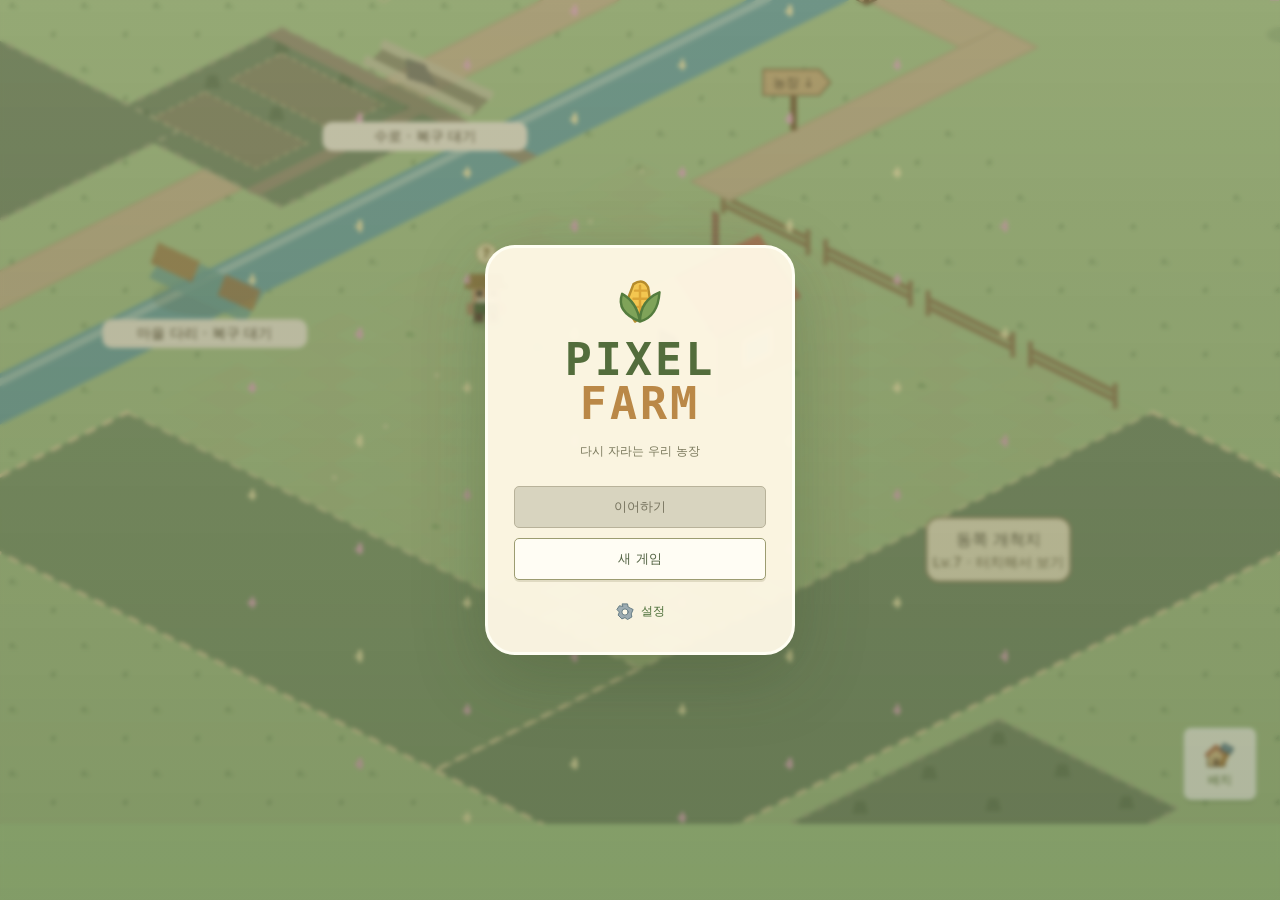
==== commit 46553d7e: "Add day-based completion tickets and refine farm journal and restoration" ====
--- a/index.html
+++ b/index.html
@@ -1,4 +1,4 @@
 <!doctype html>
-<html lang="ko"><head><meta charset="UTF-8"/><meta name="viewport" content="width=device-width, initial-scale=1.0, viewport-fit=cover"/><meta name="theme-color" content="#b9d294"/><meta name="description" content="노노그램을 풀어 동물을 모으고 농장을 관리하는 게임 PIXEL FARM."/><title>PIXEL FARM</title>  <script type="module" crossorigin src="./assets/index-Ca8QLUG8.js"></script>
-  <link rel="stylesheet" crossorigin href="./assets/index-CszviSDI.css">
+<html lang="ko"><head><meta charset="UTF-8"/><meta name="viewport" content="width=device-width, initial-scale=1.0, viewport-fit=cover"/><meta name="theme-color" content="#b9d294"/><meta name="description" content="노노그램을 풀어 동물을 모으고 농장을 관리하는 게임 PIXEL FARM."/><title>PIXEL FARM</title>  <script type="module" crossorigin src="./assets/index-Cc1As7MX.js"></script>
+  <link rel="stylesheet" crossorigin href="./assets/index-DNF2K6Mo.css">
 </head><body><div id="root"></div></body></html>
--- a/assets/index-DNF2K6Mo.css
+++ b/assets/index-DNF2K6Mo.css
@@ -0,0 +1 @@
+:root{font-family:Noto Sans KR,Malgun Gothic,system-ui,sans-serif;font-synthesis:none;color:#454737;background:#f7f4e9;--canvas:#f7f4e9;--surface:#fffdf4;--surface-soft:#f1eedf;--ink:#454737;--muted:#747964;--green:#66894c;--green-dark:#486c35;--green-soft:#e7efd9;--gold:#e8b94f;--line:#dedccb;--danger:#c95158;--warning:#b17c28;--radius:16px;--radius-sm:10px;--shadow:0 8px 28px #35442b22;--shadow-control:0 3px 0 #b9b89d,0 4px 10px #35442b14;--space-1:4px;--space-2:8px;--space-3:12px;--space-4:16px;--space-6:24px;--font-xs:11px;--font-sm:12px;--font-base:14px;--font-title:22px}*{box-sizing:border-box}body{margin:0;min-width:280px}button,input,select{font:inherit}button{border:0;background:none;color:inherit;cursor:pointer;-webkit-tap-highlight-color:transparent;touch-action:manipulation}button:disabled{cursor:default;opacity:.55}button:focus-visible,input:focus-visible,select:focus-visible,[tabindex]:focus-visible{outline:3px solid #478ca8;outline-offset:3px}button{transition:background .15s,transform .15s,box-shadow .15s}button:active:not(:disabled){transform:translateY(1px)}h1,h2,h3,p{margin:0}h1{font-size:24px;letter-spacing:-.8px}h2{font-size:19px;letter-spacing:-.5px}h3{font-size:15px}p{line-height:1.65}svg{flex-shrink:0}button svg{pointer-events:none}.game-icon{vertical-align:middle;overflow:visible}.primary,.secondary{min-height:44px;display:inline-flex;align-items:center;justify-content:center;gap:7px;padding:10px 14px;border-radius:var(--radius-sm);font-size:13px;font-weight:700;line-height:1.35}.primary{color:#fffef7;background:var(--green);box-shadow:0 3px 0 var(--green-dark)}.primary:hover:not(:disabled){background:#577b40}.secondary{background:var(--surface);border:1px solid #cdcdb6;color:#536343;box-shadow:0 2px #e3dfce}.secondary:hover:not(:disabled){background:var(--green-soft)}.primary:disabled,.secondary:disabled{box-shadow:none;background:#e5e6d9;color:#757c67;opacity:1;border-color:#d9decc}.icon-button{width:44px;min-height:44px;display:inline-flex;align-items:center;justify-content:center;flex-shrink:0;border-radius:12px}.icon-button:hover{background:#e7ecd9}.text-button{min-height:44px;display:inline-flex;align-items:center;justify-content:center;gap:6px;color:var(--green-dark);font-size:12px;font-weight:600;padding:6px}.wide{width:100%}.muted,.micro-note{font-size:12px;color:var(--muted)}.micro-note{margin-top:12px;line-height:1.5}.animal-icon,.building-icon{width:56px;height:56px;image-rendering:pixelated}.progress-bar{height:6px;background:#e1e5d3;border-radius:8px;overflow:hidden}.progress-bar i{display:block;height:100%;background:#87a95d;border-radius:8px;transition:width .2s}.filters{display:flex;gap:4px;background:#eae8d9;border-radius:13px;padding:4px}.filters button{min-height:44px;flex:1;display:flex;align-items:center;justify-content:center;gap:5px;font-size:13px;font-weight:600;border-radius:10px;color:#747963}.filters button.selected{background:#fffdf4;color:#456a35;box-shadow:0 2px 6px #53653417}.panel-section-title{font-size:16px;margin:20px 0 12px}.panel-section-title small{display:block;font-size:12px;font-weight:400;color:var(--muted);margin-top:7px}.batch-actions{display:flex;gap:10px;margin:16px 0}.batch-actions>button{flex:1}.panel-empty{text-align:center;padding:24px 12px;color:var(--muted);font-size:13px}.game-app input[type=checkbox]{width:20px;height:20px;accent-color:var(--green);flex-shrink:0;cursor:pointer;margin:0}.error-text{color:var(--danger);font-size:13px;margin:14px 0}.capacity-note{font-size:12px;padding:10px 12px;color:#667548;background:#edf1e0;border-radius:10px;margin:12px 0 18px}.transaction-lines{padding:14px 0}.transaction-lines>div{display:flex;justify-content:space-between;gap:12px;padding:12px 0;border-bottom:1px solid var(--line);font-size:13px}.transaction-lines b{color:#5a7b3f}.transaction-lines em{color:var(--danger);font-style:normal}.confirm-description{margin-top:16px;color:var(--muted);font-size:13px;line-height:1.7}.confirm-action{margin-top:16px}.sale-total{display:flex;justify-content:space-between;padding:12px 0 24px;font-size:14px}.sale-total strong{font-size:21px;color:#a4772b}.overlay{position:fixed;top:0;right:0;bottom:0;left:0;z-index:80;display:flex;align-items:center;justify-content:center;background:#26351d66;padding:16px;-webkit-backdrop-filter:blur(3px);backdrop-filter:blur(3px)}.modal{width:100%;max-width:420px;max-height:calc(100dvh - 32px);overflow:auto;background:var(--surface);border:1px solid #fffdf8;border-radius:22px;padding:20px;box-shadow:var(--shadow);animation:panel-in .2s ease;outline:none}.modal.sheet{max-width:740px}.modal-heading{display:flex;align-items:center;justify-content:space-between;gap:12px;padding-bottom:10px;border-bottom:1px solid var(--line)}.modal-heading h2{font-size:19px}.sheet .modal-heading{position:sticky;top:-20px;background:var(--surface);z-index:3;margin-top:-8px;padding-top:8px}.setting-row{display:flex;align-items:center;justify-content:space-between;padding:17px 0;font-size:14px;border-bottom:1px solid var(--line)}.toggle{width:50px;height:30px;border-radius:20px;background:#c9cbbd;padding:4px}.toggle i{display:block;width:22px;height:22px;background:#fff;border-radius:50%;box-shadow:0 1px 4px #0002;transition:transform .2s}.toggle.on{background:var(--green)}.toggle.on i{transform:translate(20px)}.detail-note{font-size:12px;color:var(--muted);margin:15px 0;line-height:1.7}.version-label{text-align:center;font-size:11px;color:var(--muted);margin-top:15px}.import-button{display:flex;align-items:center;justify-content:center;position:relative;min-height:44px;border:1px dashed #c3cbb4;border-radius:10px;margin-top:12px;font-size:13px;color:var(--green-dark);overflow:hidden}.import-button input{position:absolute;top:0;right:0;bottom:0;left:0;opacity:0;width:100%;cursor:pointer}.animal-detail-art{display:flex;align-items:center;justify-content:center;gap:12px;margin:18px 0}.animal-detail-art .animal-icon{width:76px;height:76px}.animal-detail-art span{font-size:13px}.rename-form{display:flex;gap:8px;margin-bottom:18px}.rename-form input{width:100%;min-width:0;background:#f3f3e7;border:1px solid var(--line);border-radius:10px;padding:10px;font-size:14px}.animal-facts>div{display:flex;justify-content:space-between;gap:10px;padding:12px 0;border-bottom:1px solid var(--line);font-size:12px}.animal-facts span{color:var(--muted)}.toast{position:fixed;bottom:calc(92px + env(safe-area-inset-bottom));left:50%;transform:translate(-50%);z-index:100;display:flex;align-items:center;gap:8px;background:#3f5736;color:#fffbe9;border:1px solid #ffffff33;border-radius:14px;box-shadow:var(--shadow);padding:12px 16px;max-width:calc(100% - 24px);font-size:13px;pointer-events:none}.save-warning{position:fixed;inset:0 0 auto;z-index:101;background:#fff0cc;color:#854e2c;padding:12px;font-size:12px;text-align:center}.animal-walk{animation:bob .5s steps(2) infinite}.animal-idle{animation:breathe 2.4s ease infinite}.windmill-blades{animation:spin 12s linear infinite;transform-origin:0 0}@keyframes bob{50%{transform:translateY(-2px)}}@keyframes breathe{50%{transform:translateY(-1px)}}@keyframes spin{to{transform:rotate(360deg)}}@keyframes panel-in{0%{opacity:0;transform:translateY(16px)}to{opacity:1;transform:translateY(0)}}@media(max-width:600px){.overlay:has(.sheet){padding:calc(12px + env(safe-area-inset-top)) 8px 0;align-items:flex-end}.modal.sheet{max-height:calc(100dvh - 24px - env(safe-area-inset-top));border-radius:22px 22px 0 0;padding:16px 16px calc(16px + env(safe-area-inset-bottom))}.sheet .modal-heading{top:-16px}.modal-heading h2{font-size:18px}.primary,.secondary,.toast{font-size:12px}.panel-section-title small{font-size:11px}}@media(prefers-reduced-motion:reduce){*,*:before,*:after{animation:none!important;transition:none!important;scroll-behavior:auto!important}}.garden-cycle{display:flex;align-items:center;justify-content:space-between;gap:12px;margin:8px 0 12px}.garden-cycle button{min-width:48px;min-height:44px}.production-marker{cursor:pointer}.production-marker:focus-visible{outline:2px solid #576f3a}.game-app{--nav-height:76px;min-height:100dvh}.game-app.is-farm{height:100dvh;overflow:hidden;background:#b9d294}.farm-stage{position:fixed;inset:0 0 calc(var(--nav-height) + env(safe-area-inset-bottom))}.farm-world{position:absolute;top:0;right:0;bottom:0;left:0;overflow:hidden}.world-canvas{display:block;width:100%;height:100%;touch-action:none;-webkit-user-select:none;user-select:none;cursor:grab}.world-canvas:active{cursor:grabbing}.world-animal,.farm-building,.production-badge{cursor:pointer}.world-animal:focus-visible,.production-badge:focus-visible{filter:drop-shadow(0 0 4px #fff)}.farm-hud{position:absolute;top:calc(12px + env(safe-area-inset-top));left:12px;right:12px;display:flex;gap:7px;align-items:flex-start;pointer-events:none}.farm-hud>*{pointer-events:auto}.player-level{background:#fffbedf5;border:2px solid #ffffef;border-radius:14px;box-shadow:0 3px #69864738;padding:8px 9px;min-width:60px;text-align:center}.player-level b{font-size:15px;color:#4d7035}.player-level .progress-bar{height:5px;margin:5px 0}.player-level small{font-size:9px;color:#77865e;white-space:nowrap}.hud-resources{display:flex;align-items:center;gap:7px;margin-left:auto;padding-top:4px;min-width:0}.hud-resources>span{display:flex;align-items:center;gap:5px;background:#fffbedf5;border:2px solid #fffef1;border-radius:25px;padding:5px 9px 5px 5px;min-height:44px;font-size:13px;box-shadow:0 3px #69864725;min-width:0}.hud-resources .game-icon{width:26px;height:26px}.hud-resources b{font-weight:800;overflow:hidden;text-overflow:ellipsis}.hud-button{background:#fffbed;width:46px;height:46px;display:grid;place-items:center;flex-shrink:0;border:2px solid #fffef0;border-radius:14px;box-shadow:0 3px #69864738;margin-top:3px}.hud-button .game-icon{width:31px;height:31px}.farm-tools{position:absolute;right:12px;top:calc(96px + env(safe-area-inset-top));display:flex;flex-direction:column;gap:12px}.farm-tools>button{position:relative;display:flex;flex-direction:column;align-items:center;justify-content:center;gap:3px;width:62px;min-height:65px;background:#fffaf0f5;border:2px solid #fffef1;border-radius:17px;box-shadow:0 3px #617e3d44;color:#566744}.farm-tools .game-icon{width:31px;height:31px}.farm-tools>button>span{font-size:10px;font-weight:700;white-space:nowrap}.farm-tools>button.active{background:#e2edca;border-color:#87a362}.farm-tools>button>b{position:absolute;top:-7px;right:-6px;min-width:24px;height:24px;display:grid;place-items:center;border-radius:20px;background:#d9a238;border:2px solid #fffae4;color:#fff;font-size:11px}.farm-tools>button>i{position:absolute;width:9px;height:9px;background:#d79b39;border-radius:50%;right:8px;top:7px}.farm-tools .tool-settings{width:44px;min-height:44px;align-self:flex-end;border-radius:13px}.farm-tools .tool-settings .game-icon{width:26px;height:26px}.world-zoom{position:absolute;left:12px;bottom:104px;display:flex;background:#fffbedee;border:2px solid #fffef0;border-radius:13px;box-shadow:0 3px #69864730;overflow:hidden}.world-zoom>button{min-width:44px;min-height:44px;display:grid;place-items:center;color:#536e3d;font-size:11px}.farm-bottom-actions{position:absolute;left:12px;right:90px;bottom:14px;pointer-events:none}.farm-task{pointer-events:auto;display:flex;align-items:center;gap:10px;min-height:65px;width:100%;max-width:340px;padding:10px 13px;text-align:left;background:#fffaecf5;border:2px solid #fffdf2;border-radius:17px;box-shadow:0 3px #69864738}.farm-task .animal-icon{width:40px;height:40px}.farm-task strong{font-size:12px;display:block}.farm-task small{font-size:10px;color:#72825c;display:block;margin-top:5px}.farm-task>svg:last-child{margin-left:auto;color:#7d915e}.bottom-nav{position:fixed;inset:auto 0 0;z-index:30;display:flex;justify-content:space-evenly;gap:4px;background:#fffbed;border-top:2px solid #ffffff;padding:7px 8px calc(7px + env(safe-area-inset-bottom));min-height:calc(var(--nav-height) + env(safe-area-inset-bottom));box-shadow:0 -5px 20px #44512c0a}.bottom-nav>button{display:flex;flex-direction:column;align-items:center;justify-content:center;gap:2px;min-height:58px;min-width:64px;padding:3px 15px;border-radius:15px;color:#72755f;font-size:11px;font-weight:600}.bottom-nav .game-icon{width:29px;height:29px}.bottom-nav>button.current{background:#e6efd8;box-shadow:inset 0 0 0 1px #d4e1bd;color:#476631}.bottom-nav>button:not(.current) .game-icon{opacity:.8}.animal-tray,.building-tray,.world-editor{position:absolute;left:12px;right:12px;bottom:14px;max-width:450px;padding:14px;background:#fffbedfa;border:2px solid #fffff4;border-radius:21px;box-shadow:var(--shadow);animation:panel-in .2s ease}.building-tray{max-width:480px}.tray-heading{display:flex;align-items:center;gap:8px}.tray-heading>.animal-icon,.tray-heading>.building-icon{width:48px;height:48px}.tray-heading>div{flex:1;min-width:0}.tray-heading strong{display:block;font-size:15px}.tray-heading span{display:block;font-size:11px;color:var(--muted);margin-top:5px;line-height:1.5}.tray-heading .icon-button{width:38px}.tray-actions{display:flex;gap:10px;margin-top:10px}.tray-actions>button{flex:1}.animal-tray>small{display:block;text-align:center;font-size:11px;color:var(--muted);margin-top:10px}.crop-options{display:grid;grid-template-columns:repeat(3,1fr);gap:8px;margin-top:14px}.crop-options>button{display:flex;flex-direction:column;align-items:center;gap:5px;background:#f3f1dd;border:1px solid #d7d6bd;border-radius:13px;padding:10px 5px;min-height:103px}.crop-options>button:hover{background:#e7efce;border-color:#a2b979}.crop-options strong{font-size:13px}.crop-options span{font-size:10px;color:#707958}.production-detail{display:flex;gap:12px;align-items:center;margin-top:16px}.production-detail>div{flex:1}.production-detail strong{display:block;font-size:14px}.production-detail span{font-size:12px;display:block;margin:6px 0;color:var(--muted)}.production-detail .progress-bar{margin:9px 0}.tray-footer{display:flex;align-items:center;justify-content:space-between;margin-top:8px;min-height:28px}.tray-footer>span{font-size:10px;color:var(--muted)}.tray-footer .text-button{min-height:32px}.facility-actions{display:flex;flex-wrap:wrap;gap:9px;margin-top:12px}.facility-actions p{width:100%;font-size:12px;color:var(--muted)}.facility-actions button{flex:1}.farm-stage:has(.animal-tray) .world-zoom{bottom:210px}.farm-stage:has(.building-tray) .world-zoom{bottom:304px}.farm-stage:has(.world-editor) .world-zoom{bottom:225px}.editor-head{display:flex;align-items:center;justify-content:space-between}.editor-head strong{font-size:15px}.world-editor p{font-size:12px;margin:7px 0 12px;color:var(--muted)}.world-editor p.valid{color:#537c35}.world-editor p.invalid{color:var(--danger)}.editor-actions{display:flex;gap:7px}.editor-actions .primary{margin-left:auto}.editor-actions>button{font-size:12px;padding:9px 12px}.inventory{display:flex;gap:8px;overflow:auto;max-height:122px;padding:2px}.inventory>button{display:flex;flex-direction:column;align-items:center;min-width:78px;gap:3px;border:1px solid #d6ddc5;background:#f1f3e4;padding:5px 8px 9px;border-radius:12px}.inventory span{font-size:11px}.focus-ring{animation:focus-pulse .6s ease infinite alternate}.ready-bounce{animation:ready-bounce 2s ease infinite}.harvest-float{animation:harvest-float 1.6s ease-out forwards}@keyframes focus-pulse{to{opacity:.5}}@keyframes ready-bounce{50%{transform:translateY(-3px)}}@keyframes harvest-float{0%{opacity:0;transform:translateY(10px) scale(.9)}15%{opacity:1;transform:translateY(0) scale(1)}80%{opacity:1}to{opacity:0;transform:translateY(-60px)}}.compact-header{height:64px;padding:0 20px;display:flex;align-items:center;justify-content:space-between;max-width:1120px;margin:auto;border-bottom:1px solid var(--line);gap:12px}.brand{display:flex;align-items:center;gap:8px;font-size:14px;font-weight:800;color:#5b7147;letter-spacing:.5px}.compact-wallet{display:flex;align-items:center;gap:6px;font-size:12px;font-weight:700}.compact-wallet>.game-icon{width:23px;height:23px;margin-left:5px}.content-page{max-width:1120px;margin:auto;padding:24px 20px calc(100px + env(safe-area-inset-bottom))}.content-heading{display:flex;align-items:center;justify-content:space-between;gap:12px;margin-bottom:20px}.content-heading>span{font-size:12px;color:var(--muted)}.content-heading .secondary{font-size:12px}.recommended-puzzle{width:100%;display:flex;align-items:center;gap:12px;text-align:left;background:#e8efdb;border:1px solid #cbd8b6;border-radius:15px;padding:14px;margin-bottom:18px}.recommended-puzzle>span{flex:1}.recommended-puzzle small{display:block;font-size:11px;color:#6c8055;margin-bottom:5px}.recommended-puzzle strong{font-size:15px}.recommended-puzzle>b{font-size:14px;color:#627a45}.puzzle-categories{margin-bottom:20px}.species-picker{display:grid;grid-template-columns:repeat(3,1fr);gap:12px}.species-picker>button{display:grid;grid-template-columns:66px 1fr 20px;grid-template-rows:auto auto auto;align-items:center;text-align:left;column-gap:12px;background:var(--surface);border:1px solid var(--line);border-radius:16px;padding:16px}.species-picker .animal-icon{grid-row:1/4;width:66px;height:66px}.species-picker strong{font-size:17px}.species-picker span{font-size:13px;color:#5e7a41;margin-top:5px}.species-picker small{font-size:11px;color:var(--muted);margin-top:5px}.species-picker>button>svg:last-child{grid-column:3;grid-row:1/4;color:#8ba16c}.species-list-heading{display:flex;align-items:center;gap:8px;margin-top:8px}.species-list-heading .animal-icon{width:45px;height:45px}.species-list-heading h2{font-size:19px}.species-list-heading p{font-size:11px;color:var(--muted);margin-top:5px}.puzzle-list{display:grid;grid-template-columns:repeat(2,minmax(0,1fr));gap:12px}.puzzle-card{display:flex;text-align:left;align-items:stretch;background:var(--surface);border:1px solid var(--line);border-radius:15px;padding:0;overflow:hidden}.puzzle-card:hover{border-color:#91ac71;background:#fbfdec}.puzzle-thumb{position:relative;display:grid;place-items:center;min-width:95px;background:#eaf0de;padding:8px}.puzzle-thumb.building{background:#f0e5d0}.puzzle-thumb .animal-icon{width:68px;height:68px}.puzzle-thumb .building-icon{width:70px;height:76px}.puzzle-number{position:absolute;left:8px;top:7px;font-size:10px;font-weight:700;color:#899a6d}.completed-tag,.locked-tag{position:absolute;right:5px;top:5px;padding:3px;display:flex;color:#648346;background:#fffce9;border-radius:50%}.puzzle-card.locked .puzzle-thumb{filter:grayscale(.8);opacity:.65}.puzzle-card-content{padding:13px 14px;flex:1;min-width:0}.puzzle-meta{font-size:11px;color:#76855f}.puzzle-card h3{font-size:14px;margin-top:5px}.puzzle-card p{font-size:11px;color:var(--muted);margin:7px 0;line-height:1.55}.difficulty{display:flex;align-items:center;gap:8px;font-size:11px;color:#5b7e3c;font-weight:700}.difficulty>svg{margin-left:auto}.species-strip{display:grid;grid-template-columns:repeat(6,1fr);background:var(--surface);border:1px solid var(--line);padding:15px;border-radius:17px;gap:10px}.species-strip>div{display:flex;flex-direction:column;align-items:center}.species-strip .animal-icon{width:64px;height:64px}.species-strip strong{font-size:13px;margin:5px 0}.species-strip span{font-size:11px;color:var(--muted)}.undiscovered .animal-icon{filter:grayscale(1);opacity:.35}.animal-list{display:grid;grid-template-columns:repeat(3,1fr);gap:10px;margin-top:20px}.animal-card{display:flex;align-items:center;gap:10px;background:var(--surface);border:1px solid var(--line);border-radius:12px;padding:12px;text-align:left}.animal-card>div{flex:1}.animal-card h3{font-size:14px}.animal-card p{font-size:11px;color:var(--muted);margin-top:6px}.empty-state{text-align:center;padding:40px 20px}.empty-state p{font-size:13px;color:var(--muted);margin-bottom:20px}.shop-title{font-size:17px;margin:25px 0 14px}.supply-grid,.upgrade-grid{display:grid;grid-template-columns:repeat(2,minmax(0,1fr));gap:12px}.supply-card{display:flex;align-items:center;gap:11px;padding:13px;background:var(--surface);border:1px solid var(--line);border-radius:14px}.supply-card .game-icon{width:33px;height:33px}.supply-card>div{flex:1}.supply-card h3{font-size:13px}.supply-card p{font-size:11px;color:var(--muted);margin-top:5px}.supply-card button{padding:8px 10px;gap:5px;font-size:12px}.supply-card button .game-icon{width:21px;height:21px}.upgrade-card{display:flex;flex-wrap:wrap;align-items:center;gap:12px;padding:16px;background:#f4efd9;border:1px solid #ded6b9;border-radius:15px}.upgrade-card>.building-icon{width:65px;height:70px}.upgrade-card>div{flex:1}.upgrade-card h3{font-size:14px}.upgrade-card p{font-size:11px;color:#73785d;margin-top:5px}.upgrade-card>button{margin-left:auto;min-width:90px}.shop-grid{display:grid;grid-template-columns:repeat(4,minmax(0,1fr));gap:12px}.shop-card{position:relative;background:var(--surface);border:1px solid var(--line);border-radius:15px;padding:14px}.shop-art{display:flex;align-items:center;justify-content:center;height:90px;background:#f2eedf;border-radius:10px;margin-bottom:12px}.shop-art .building-icon{width:100px;height:100px}.shop-card h3{font-size:14px}.tile-size{position:absolute;right:21px;top:22px;font-size:10px;color:#8d8d6e}.shop-card p{font-size:11px;color:var(--muted);margin:7px 0 12px;min-height:36px}.shop-card .secondary{font-size:11px}.manager-summary{display:flex;align-items:center;gap:22px;padding:18px 0}.manager-summary>span{display:flex;flex-direction:column;gap:4px;font-size:11px;color:var(--muted)}.manager-summary b{font-size:25px;color:#4c6f36}.manager-summary .secondary{margin-left:auto}.feed-chips{display:flex;flex-wrap:wrap;gap:6px;margin-bottom:12px}.feed-chips span{background:#ecefdf;padding:6px 9px;border-radius:8px;font-size:11px;color:#6e7e53}.feed-chips b{margin-left:4px;color:#4d6e36}.manager-filters{display:flex;gap:7px;margin:12px 0}.manager-filters select{flex:1;min-width:0;min-height:44px;border:1px solid #d8ddc8;border-radius:9px;padding:8px;background:#f8f8ee;color:#596747;font-size:12px}.selection-summary{display:flex;align-items:center;justify-content:space-between;gap:8px;font-size:11px;color:var(--muted);border-bottom:1px solid var(--line);padding:6px 0}.selection-summary label{display:flex;align-items:center;gap:8px;min-height:44px}.management-row{padding:13px 0;border-bottom:1px solid var(--line)}.management-row.is-selected{background:#edf3df;box-shadow:10px 0 #edf3df,-10px 0 #edf3df}.management-info{display:flex;align-items:center;gap:10px}.management-info>.animal-icon{width:48px;height:48px}.management-info>div{flex:1;min-width:0}.management-info h3{font-size:14px}.management-info>div>span{display:block;color:var(--muted);font-size:11px;margin-top:4px}.management-info .progress-bar{height:4px;margin-top:6px;max-width:180px}.locate-button{display:flex;align-items:center;justify-content:center;gap:4px;flex-direction:column;min-height:44px;min-width:57px}.locate-button .game-icon{width:25px;height:25px}.locate-button>span{font-size:10px;color:#85734e}.management-status{display:flex;justify-content:space-between;gap:10px;margin:9px 0;font-size:11px;color:var(--muted);line-height:1.4}.management-status>span:first-child{display:flex;align-items:center;gap:4px}.management-status .hungry{color:#987029}.management-status .game-icon{width:17px;height:17px}.management-actions{display:flex;gap:9px;padding-left:30px}.management-actions>button{flex:1;min-height:44px;font-size:12px;padding:8px}.selection-footer{position:sticky;bottom:-20px;display:flex;align-items:center;justify-content:space-between;gap:8px;background:var(--surface);border-top:1px solid var(--line);padding:13px 0 0;margin-top:12px;font-size:12px}.inventory-wallet{display:flex;align-items:center;gap:8px;margin:18px 0}.inventory-wallet strong{font-size:20px;color:#9e752b}.inventory-wallet>span{margin-left:auto;font-size:11px;color:var(--muted)}.inventory-tabs>button{flex-direction:column;gap:4px;font-size:12px;min-height:64px}.item-grid{display:grid;grid-template-columns:repeat(2,1fr);gap:10px}.item{display:flex;align-items:center;gap:10px;background:#f2f2e4;padding:14px 12px;border:1px solid #e1e3cf;border-radius:12px}.item>div{flex:1}.item strong{font-size:13px}.item small{display:block;font-size:11px;color:var(--muted);margin-top:4px}.item>b{font-size:20px;color:#587b3f;margin-left:auto}.product-row{display:flex;align-items:center;gap:12px;padding:12px 0;border-bottom:1px solid var(--line)}.product-row>div{flex:1}.product-row strong{font-size:13px}.product-row small{display:block;font-size:11px;color:var(--muted);margin-top:5px}.product-row>b{font-size:13px;white-space:nowrap}.product-row .secondary{padding:8px 12px;font-size:12px}.crop-row{display:flex;align-items:center;flex-wrap:wrap;gap:8px;padding:16px 0;border-bottom:1px solid var(--line)}.crop-row>div{flex:1;min-width:140px}.crop-row strong{display:flex;gap:12px;font-size:14px}.crop-row strong b{color:#648443}.crop-row small{display:block;font-size:11px;color:var(--muted);margin-top:7px}.crop-row>.secondary{font-size:12px}.stored-buildings{display:flex;align-items:center;gap:10px;background:#efefdf;border-radius:13px;padding:14px;margin-top:12px}.stored-buildings>div{flex:1}.stored-buildings strong{font-size:13px}.stored-buildings p{font-size:11px;color:var(--muted);margin-top:5px}.stored-buildings .secondary{font-size:12px}.game-app.playing{height:100dvh;overflow:hidden;background:#fff}.play-container{height:100dvh;max-width:660px;margin:auto;padding:calc(14px + env(safe-area-inset-top)) 16px calc(12px + env(safe-area-inset-bottom))}.puzzle-screen{height:100%;display:flex;flex-direction:column;min-height:0}.puzzle-screen>*{flex-shrink:0}.puzzle-header{display:flex;justify-content:space-between;align-items:center;gap:12px}.puzzle-header>div{text-align:center}.puzzle-header strong{font-size:17px;color:#363e48}.puzzle-header span{display:block;font-size:12px;color:#7d8491;margin-top:5px}.puzzle-header .icon-button{color:#668e9a}.hearts{display:flex;align-items:center;justify-content:center;gap:6px;margin:13px 0}.hearts svg{width:28px;height:28px}.puzzle-topline{display:flex;align-items:center;justify-content:space-between;font-size:12px;color:#8b93a0;margin-bottom:10px;min-height:36px}.puzzle-zoom{display:flex;align-items:center;gap:7px}.puzzle-zoom button{display:grid;place-items:center;width:40px;height:40px;background:#f0f3f7;border-radius:50%;color:#63899e}.puzzle-zoom>span{min-width:42px;text-align:center;font-size:11px}.puzzle-viewport{flex:0 1 auto;min-height:0;width:100%;overflow:auto;touch-action:none;-webkit-user-select:none;user-select:none;overscroll-behavior:contain;scrollbar-width:thin;scrollbar-color:#bcc6d7 #f5f6fa;padding-bottom:3px}.puzzle-viewport.pan-mode{cursor:grab}.puzzle-layout{display:grid;width:max-content;margin:0 auto}.puzzle-layout>div:first-child{position:sticky;left:0;top:0;z-index:4;background:#fff}.col-hints{display:grid;align-items:stretch;position:sticky;top:0;z-index:3;background:#fff;padding-bottom:4px}.col-hints>div{display:flex;flex-direction:column;justify-content:flex-end;align-items:center;gap:2px;padding:5px 0;border:2px solid white;border-radius:7px;background:#eaeef8;color:#343754;line-height:1.35;overflow:visible}.row-hints{display:grid;position:sticky;left:0;z-index:2;background:#fff;padding-right:4px}.row-hints>div{display:flex;align-items:center;justify-content:flex-end;gap:.4em;padding:0 7px;border:2px solid white;border-radius:7px;background:#eaeef8;color:#343754;line-height:1.35;overflow:visible}.col-hints span,.row-hints span{flex-shrink:0}.col-hints>div.satisfied,.row-hints>div.satisfied{background:#edf3e7;color:#7a9669}.puzzle-board{display:grid;outline:2px solid #343943;outline-offset:-1px;background:#fff}.cell{width:100%;height:100%;min-height:0;padding:0;border-right:1px solid #c6cad3;border-bottom:1px solid #c6cad3;display:flex;align-items:center;justify-content:center;background:#fff;color:#8692a3;font-family:system-ui;line-height:1;touch-action:none;border-radius:0;transition:none;-webkit-user-select:none;user-select:none}.cell:active:not(:disabled){transform:none}.cell.filled{background:#36485c}.cell.thick-right{border-right:2px solid #8b93a1}.cell.thick-bottom{border-bottom:2px solid #8b93a1}.cell.error-cell{background:#ffd8da!important;color:#d44254!important;box-shadow:inset 0 0 0 2px #db6170;animation:cell-error .5s ease;position:relative;z-index:1}.puzzle-location{font-size:10px;color:#8a95a1;text-align:center;margin-top:7px}.error-announcement{min-height:18px;text-align:center;font-size:11px;color:#c55764;margin-top:3px}.puzzle-instruction{text-align:center;color:#7d8b96;font-size:11px;margin:3px 0 10px}.puzzle-controls{display:flex;align-items:center;justify-content:center;gap:18px}.mode-switch{display:flex;gap:4px;padding:5px;border-radius:30px;background:#f0f3f7}.mode-switch button{display:flex;flex-direction:column;align-items:center;justify-content:center;gap:5px;border-radius:24px;width:58px;height:56px;color:#8090a3;font-size:10px}.mode-switch button.selected{background:#fff;color:#3f5871;box-shadow:0 3px 10px #afc1d63b}.hint-button{position:relative;display:grid;place-items:center;width:58px;height:58px;border-radius:50%;background:#f1f3f7}.hint-button>b{position:absolute;right:-5px;top:-5px;display:grid;place-items:center;min-width:24px;height:24px;border-radius:20px;color:#fff;background:#6c9cb8;font-size:11px;padding:0 5px}.puzzle-save{text-align:center;font-size:10px;color:#9ca3af;margin-top:9px}.tutorial-strip{background:#f7f1d9;border:1px solid #e8d89d;border-radius:12px;padding:9px 12px;margin:0 0 8px}.tutorial-strip>div{display:flex;align-items:center;justify-content:space-between;gap:8px}.tutorial-strip b{font-size:12px;color:#80642c}.tutorial-strip .text-button{min-height:28px;font-size:10px;color:#8b805f;padding:0}.tutorial-strip p{font-size:12px;color:#6d674c;margin:2px 0}.tutorial-strip small{font-size:10px;color:#8b805f}.col-hints>div.guided,.row-hints>div.guided{background:#f9e6aa!important;box-shadow:inset 0 0 0 2px #d0aa4a;color:#765b25}.cell.guide-cell:not(.filled){background:#fff9e8}.logical-guide{text-align:center;margin:0 0 4px}.logical-guide .text-button{font-size:11px;min-height:30px;color:#6e8553}.logical-guide small{font-size:9px;border-radius:6px;background:#eef2e2;padding:3px 5px}.logical-guide p{font-size:11px;background:#f7f3e0;color:#7f754f;padding:6px 10px;border-radius:8px;text-align:left}.result{text-align:center}.result>.eyebrow{display:block;color:#739352;font-size:13px;margin:5px 0 14px}.result h2{font-size:23px;margin-top:14px}.result>p{font-size:13px;color:var(--muted);margin-top:10px}.reveal-art{width:170px;height:170px;margin:auto;background:#f0f2df;border-radius:20px;padding:20px;display:grid;place-items:center}.puzzle-art{width:100%;height:100%;image-rendering:pixelated}.reward-strip{display:flex;flex-wrap:wrap;align-items:center;justify-content:center;gap:8px;background:#f4f2e0;border-radius:13px;padding:12px;margin:18px 0;font-size:13px}.reward-strip>.animal-icon{width:48px;height:48px}.reward-strip>span{width:100%;font-size:12px}.lost-heart{color:#d96470;margin:10px auto}.heart-loss{animation:heart-loss .45s ease}.playing .toast{bottom:20px}@keyframes cell-error{20%,60%{transform:translate(-2px)}40%,80%{transform:translate(2px)}}@keyframes heart-loss{30%{transform:scale(1.2);opacity:.3}}@media(min-width:900px){.bottom-nav{justify-content:center;gap:70px}.bottom-nav>button{min-width:110px}.farm-hud{left:24px;right:24px;top:22px}.farm-tools{right:24px;top:110px}.farm-tools>button{width:70px;min-height:70px}.farm-tools>button>span{font-size:11px}.farm-bottom-actions,.world-zoom,.animal-tray,.building-tray,.world-editor{left:24px}.farm-task{min-width:300px}.hud-resources>span{font-size:15px;min-width:90px}.world-zoom{bottom:115px}}@media(max-width:760px){.species-picker{grid-template-columns:repeat(2,1fr)}.puzzle-list{grid-template-columns:1fr}.animal-list,.shop-grid{grid-template-columns:repeat(2,1fr)}.species-strip{grid-template-columns:repeat(3,1fr)}}@media(max-width:600px){.content-page{padding:20px 14px calc(100px + env(safe-area-inset-bottom))}.compact-header{padding:0 14px}.compact-header .brand{font-size:12px}.compact-wallet{font-size:11px;gap:4px}.compact-wallet>.game-icon{width:22px}.species-picker>button{display:flex;flex-direction:column;text-align:center;gap:2px;padding:14px 8px;position:relative}.species-picker .animal-icon{width:68px;height:68px}.species-picker strong{font-size:16px}.species-picker small{font-size:11px}.species-picker>button>svg:last-child{position:absolute;right:9px;top:12px}.puzzle-card-content{padding:12px}.puzzle-thumb{min-width:82px}.supply-grid,.upgrade-grid{grid-template-columns:1fr}.shop-card{padding:12px}.shop-card h3{font-size:13px}.shop-card .secondary{padding:8px;font-size:11px}.animal-list{grid-template-columns:1fr}.manager-summary{gap:18px}.manager-summary .secondary{padding:8px 10px;font-size:11px}.manager-summary b{font-size:24px}.manager-filters{gap:5px}.manager-filters select{font-size:11px;padding:8px 5px}.management-info{gap:8px}.management-info>.animal-icon{width:44px;height:44px}.management-info>div>span{font-size:10px}.management-status,.selection-summary{font-size:10px}.selection-footer{bottom:-16px}.selection-footer>button{font-size:11px}.item-grid{grid-template-columns:1fr 1fr}.item{padding:12px 10px;gap:7px}.item strong{font-size:12px}.item small{font-size:10px}.item>b{font-size:19px}.item>.game-icon{width:28px}.inventory-wallet>span{font-size:10px}.product-row{gap:8px}.product-row strong{font-size:12px}.product-row small{font-size:10px}.crop-row>div{min-width:145px}.crop-row>.secondary{margin-left:46px}.crop-row>.text-button{margin-left:auto}.play-container{padding-left:10px;padding-right:10px}.puzzle-header strong{font-size:15px}.hearts{margin:9px 0}.hearts svg{width:25px;height:25px}.puzzle-topline{margin-bottom:6px}.puzzle-instruction{font-size:10px}.puzzle-save{font-size:9px}.mode-switch button{width:54px;height:52px}.hint-button{width:54px;height:54px}.puzzle-controls{gap:15px}.error-announcement,.logical-guide p{font-size:10px}.tutorial-strip p{font-size:11px}.tray-heading span,.building-tray .micro-note{font-size:10px}.farm-stage:has(.building-tray) .world-zoom{bottom:309px}}@media(max-width:340px){.farm-hud{left:8px;right:8px;gap:5px}.player-level{min-width:52px;padding:8px 6px}.player-level b{font-size:13px}.hud-resources{gap:5px}.hud-resources>span{font-size:11px;padding-right:7px;gap:3px}.hud-resources .game-icon{width:23px;height:23px}.hud-button{width:43px}.farm-tools{right:9px}.farm-tools>button{width:57px;min-height:61px}.farm-tools>button>span{font-size:9px}.farm-bottom-actions{right:80px}.farm-task{gap:7px;padding:9px}.farm-task strong{font-size:11px}.farm-task small{font-size:9px}.manager-summary{gap:12px}.manager-summary .secondary{font-size:10px}.selection-summary>span{font-size:9px}.management-info>div>span{font-size:9px}.locate-button{min-width:48px}.locate-button>span{font-size:9px}.management-actions>button{font-size:11px}.manager-filters select{font-size:10px}.content-heading>span{font-size:11px}.item-grid{grid-template-columns:1fr}.mode-switch button{width:50px}.puzzle-controls{gap:12px}.compact-wallet .icon-button{width:38px}.crop-options span{font-size:9px}.crop-options>button{min-height:95px}.building-tray .micro-note{font-size:9px}.tray-actions>button{font-size:11px}.tray-heading>.animal-icon{width:40px}.tray-heading .icon-button{width:34px}.animal-tray>small{font-size:10px}}@media(max-height:690px)and (max-width:600px){.farm-stage:has(.animal-tray) .farm-tools,.farm-stage:has(.building-tray) .farm-tools{display:none}.farm-stage:has(.building-tray) .world-zoom{display:none}.hearts{margin:6px 0}.puzzle-instruction,.puzzle-save{display:none}.tutorial-strip{padding:7px 10px}.puzzle-location{margin-top:4px}.error-announcement{min-height:15px}.logical-guide{margin:0}.puzzle-topline{min-height:30px}.puzzle-header .icon-button{min-height:38px}.puzzle-zoom button{width:34px;height:34px}.mode-switch button{height:48px}}.cell.auto-cross{color:#b5bcc7;background:#f7f8fa}.placement-pad{position:absolute;z-index:15;display:grid;grid-template-columns:repeat(3,44px);grid-template-rows:repeat(2,44px);gap:4px;transform:translate(-50%);padding:4px;border-radius:14px;background:#fffdf4e8;box-shadow:var(--shadow)}.placement-pad button{background:var(--green-soft);border-radius:10px;font-size:23px;min-width:44px;min-height:44px}.placement-pad button:first-child{grid-column:2}.placement-pad button:nth-child(2){grid-column:1}.placement-pad.blocked{outline:3px solid var(--danger)}.animal-lift{transform:translateY(-9px)}.animal-land{animation:animal-land .24s ease}.placement-preview{cursor:grab}.animal-held{cursor:grabbing}@keyframes animal-land{0%{opacity:.7}to{opacity:1}}.farm-stage:has(.placement-pad) .farm-tools{display:none}.replant-actions{display:grid;gap:8px;margin-top:14px}.facility-upgrade{width:100%;padding:10px;background:#f2efdb;border-radius:12px}.facility-upgrade strong{font-size:12px}.facility-upgrade p{line-height:1.65;margin:7px 0}.building-tray{max-height:calc(100% - 95px);overflow-y:auto}.crop-options{grid-template-columns:repeat(3,minmax(0,1fr))}.clue-complete{color:#9b9fa8;text-decoration:line-through;text-decoration-thickness:1.5px}.mystery-art{display:grid;place-items:center;width:68px;height:68px;border-radius:22px;background:#dce2d2;color:#829177;font-size:40px;font-weight:700}.species-picker>button:disabled{opacity:.8}.species-strip small{font-size:10px;line-height:1.5}.species-reveal{display:flex;justify-content:center;gap:20px;padding:15px}.species-reveal>div{display:flex;flex-direction:column;align-items:center;gap:8px;animation:reveal-species .6s ease-out}.species-reveal .animal-icon{width:100px;height:100px}.species-reveal span{font-size:11px}.migration-note{font-size:14px;line-height:1.9;margin-bottom:20px}.growth-announcement{position:fixed;z-index:80;top:25%;left:50%;transform:translate(-50%);padding:15px 22px;border-radius:18px;color:#52733b;background:#fff4c9;box-shadow:var(--shadow);white-space:nowrap;pointer-events:none;animation:panel-in .25s ease}.species-strip .undiscovered{filter:none;opacity:.85}@keyframes reveal-species{0%{opacity:0;transform:scale(.6)}to{opacity:1;transform:scale(1)}}@media(prefers-reduced-motion:reduce){.species-reveal>div,.growth-announcement{animation:none}}.title-screen{position:fixed;top:0;right:0;bottom:0;left:0;z-index:45;display:grid;place-items:center;background:linear-gradient(#304c2440,#304c2466);-webkit-backdrop-filter:blur(2px);backdrop-filter:blur(2px);padding:24px}.title-card{width:min(310px,100%);padding:28px 26px 18px;background:#fff9e6f2;border:3px solid #fffef3;border-radius:30px;text-align:center;box-shadow:0 20px 70px #34452645}.title-card>svg{margin:auto}.title-card h1{font-family:monospace;font-size:45px;line-height:.97;letter-spacing:3px;color:#536d3c;margin:10px 0}.title-card h1 span{color:#ba8847}.title-card p{font-size:12px;margin:16px 0 24px;color:#7b795d}.title-card>.wide{margin-bottom:10px;min-height:48px}.title-card>.text-button{margin:auto}.title-open .farm-hud,.title-open .farm-tools,.title-open .farm-bottom-actions,.title-open .world-zoom{visibility:hidden}.title-open .overlay{z-index:60}.player-level{cursor:pointer;text-align:left}.compact-wallet>span{display:flex;align-items:center;gap:4px}.audio-control label{display:flex;flex-wrap:wrap;justify-content:space-between;gap:9px;font-size:12px;margin:0 0 16px}.audio-control input{width:100%;accent-color:#728b4f;min-height:28px}.music-status{font-size:11px;color:#74815e;background:#f1f0dd;padding:9px;border-radius:8px;line-height:1.6}.music-actions{display:flex;align-items:center;justify-content:space-between;gap:5px;margin:10px 0}.music-actions button{font-size:11px;padding:8px}.music-credits{font-size:11px;line-height:1.7;margin:10px 0 18px}.music-credits summary{cursor:pointer;min-height:35px}.music-credits small{display:block;color:#8e907a;margin-top:8px}.level-total{display:flex;justify-content:space-between;gap:15px;font-size:13px;margin:15px 0}.level-rewards{margin:15px 0;padding-left:20px;font-size:14px;line-height:2}.level-celebration{display:flex;flex-direction:column;align-items:center;gap:10px;padding:20px;color:#6c894f;font-size:30px;animation:reveal-species .6s ease}.level-payout{display:flex;align-items:center;justify-content:center;gap:8px;font-size:14px;line-height:1.8;padding:12px;background:#f4efda;border-radius:10px;margin:14px 0}.resource-effects{position:fixed;top:0;right:0;bottom:0;left:0;z-index:120;pointer-events:none;overflow:hidden}.resource-flight{position:absolute;display:flex;flex-direction:column;align-items:center;gap:4px;animation:resource-flight 1.1s ease-in-out forwards}.resource-flight strong{white-space:nowrap;color:#5a7838;font-size:13px;text-shadow:1px 1px #fff,-1px -1px #fff}.resource-flight.spending strong{color:#b47648}.flying-icons{display:flex;align-items:center;gap:2px}.resource-number{animation:hud-pulse .7s ease}.farm-expansion-button{position:absolute;left:12px;top:112px;background:#fff5df;border-radius:13px;padding:10px;font-size:11px;box-shadow:var(--shadow);display:flex;gap:5px;align-items:center;min-height:44px;max-width:140px}.title-open .farm-expansion-button{visibility:hidden}@keyframes resource-flight{0%{opacity:0;transform:translate(0) scale(.7)}15%{opacity:1;transform:translateY(-12px) scale(1)}80%{opacity:1}to{opacity:0;transform:translate(var(--dx),var(--dy)) scale(.65)}}@keyframes hud-pulse{40%{color:#a88128;transform:scale(1.08)}}@media(prefers-reduced-motion:reduce){.resource-flight{animation:resource-fade .3s linear forwards}.resource-number,.level-celebration{animation:none}}@keyframes resource-fade{to{opacity:0}}@media(max-height:650px){.title-card{padding-top:16px}.title-card h1{font-size:35px}.title-card>svg{width:38px;height:38px}.title-card p{margin:12px 0}.farm-expansion-button{top:110px;font-size:10px;padding:8px}}.keeper-layer{position:absolute;top:0;right:0;bottom:0;left:0;pointer-events:none;overflow:hidden}.keeper-world{position:absolute;transform:translate(-50%,-90%);pointer-events:auto;display:flex;align-items:center;flex-direction:column;background:transparent;min-width:48px;min-height:70px;padding:0;transition:none}.keeper-marker{background:#fff3c2;border-radius:50%;font-weight:900;color:#886f36;min-width:20px;line-height:20px}.keeper-marker:empty{visibility:hidden}.keeper-world small{background:#fff8df;padding:3px 7px;border-radius:7px;font-size:10px;white-space:nowrap}.journal-button{position:absolute;left:12px;top:168px;display:flex;align-items:center;gap:6px;min-height:44px;padding:10px;background:#fff7df;border-radius:12px;box-shadow:var(--shadow);font-size:12px}.title-open .journal-button,.title-open .keeper-layer{visibility:hidden}.keeper-dialogue{padding:20px 12px;line-height:1.8;font-size:14px;background:#f3efd9;border-radius:12px;margin:16px 0}.story-options{display:grid;gap:9px}.quest-card{border:1px solid var(--line);border-radius:12px;padding:14px;margin:15px 0}.quest-card small,.quest-card p{font-size:12px;color:var(--muted);line-height:1.7}.quest-card h3{font-size:16px;margin:6px 0 12px}.quest-card p{margin:10px 0}.quest-goal{display:flex;width:100%;justify-content:space-between;text-align:left;background:#eff2e3;margin:6px 0;padding:12px;border-radius:8px;font-size:12px;gap:8px}@media(prefers-reduced-motion:reduce){.keeper-world{transition:none}}.keeper-layer{z-index:5}.farm-hud,.farm-tools,.farm-bottom-actions,.journal-button,.farm-expansion-button,.animal-tray{z-index:6}.keeper-world:active:not(:disabled){transform:translate(-50%,-90%)}.management-wallet{display:flex;justify-content:space-between;gap:8px;padding:14px 0;color:#726244;font-size:13px}.management-nav{display:flex;flex-wrap:wrap;gap:6px;margin-bottom:12px}.management-nav button{flex:1;white-space:nowrap;font-size:11px;padding:8px}.facility-list,.daily-rewards{display:grid;gap:10px;margin:16px 0}.facility-list button{justify-content:space-between;text-align:left;gap:12px}.facility-list strong{font-size:11px}.cargo-lines{list-style:none;padding:0;margin:12px 0}.cargo-lines li{display:flex;justify-content:space-between;padding:10px 0;border-bottom:1px solid var(--line);gap:12px;font-size:14px}.cargo-lines .shortage{color:#a76b4e}.management-actions{display:flex;gap:8px}.management-actions button{flex:1}.daily-rewards button{display:flex;flex-direction:column;gap:5px}.daily-rewards small{font-size:11px}.restored-label{color:#5b7a43;padding:10px;background:#eef1df;border-radius:8px;font-size:13px}.festival-banner{background:#e9c986;color:#755a30;padding:25px 10px;margin-top:20px;text-align:center;border-radius:12px;font-weight:800;letter-spacing:2px}.delivery-badge{position:absolute;left:0;top:100%;background:#a26f46;color:#fff9e8;font-size:10px;white-space:nowrap;border-radius:6px;padding:4px 7px}.site-ruin{opacity:.8}.windmill-sails{animation:windmill-turn 14s linear infinite}@keyframes windmill-turn{to{transform:rotate(360deg)}}@media(prefers-reduced-motion:reduce){.windmill-sails{animation:none}}.world-keeper{cursor:pointer}.world-keeper:focus-visible{outline:none}.world-keeper:focus-visible>ellipse{stroke:#478ca8;stroke-width:2}.world-debug-controls{position:absolute;left:8px;top:230px;z-index:12;max-width:200px;background:#fffcebdc;border:1px solid #c6b983;padding:6px;font-size:10px;border-radius:8px}.world-debug-controls span{display:block;line-height:1.5}.world-debug-controls button{padding:6px;font-size:10px}.farm-stage:has(.building-tray) .world-zoom{bottom:auto;top:110px}.farm-place-button{position:absolute;right:12px;bottom:14px;width:66px;min-height:66px;display:flex;flex-direction:column;align-items:center;justify-content:center;gap:3px;background:#fff9e8;border:2px solid #fffef0;border-radius:18px;color:#697b3e;box-shadow:0 3px #6a813c44;font-weight:800;font-size:12px}.farm-place-button>i{position:absolute;right:7px;top:7px;width:8px;height:8px;border-radius:50%;background:#d3a24d}.farm-place-button .game-icon{width:30px;height:30px}.placement-catalog{position:absolute;left:12px;right:12px;bottom:14px;max-width:560px;max-height:min(53%,460px);display:flex;flex-direction:column;padding:12px;background:#fffbedfa;border:2px solid #fffff4;border-radius:21px;box-shadow:var(--shadow);animation:panel-in .2s ease}.placement-wallet{margin-left:auto;font-size:11px;color:#8a713e}.placement-catalog .editor-head{gap:12px;flex-shrink:0}.placement-tabs{display:flex;gap:8px;margin:8px 0;flex-shrink:0}.placement-tabs button{flex:1;min-height:42px;border-radius:11px;background:#f0efdc;font-size:13px;font-weight:800;color:#7c785a}.placement-tabs button[aria-selected=true]{background:#6d884b;color:#fffdf0}.placement-categories{display:flex;gap:6px;overflow:auto;flex-shrink:0;margin-bottom:8px}.placement-categories button{white-space:nowrap;min-height:36px;padding:6px 12px;border-radius:10px;background:#f5f0db;font-size:11px;color:#7c785a}.placement-categories button[aria-pressed=true]{background:#e2eacb;color:#4d6e38;box-shadow:inset 0 0 0 1px #a4b57f}.placement-cards{display:grid;grid-template-columns:repeat(3,minmax(0,1fr));gap:8px;overflow:auto;min-height:0;padding:2px 2px 5px}.placement-card{display:flex;flex-direction:column;align-items:center;gap:3px;padding:8px 4px;min-height:132px;background:#f5f0dc;border:1px solid #ded6b4;border-radius:12px;color:#66644e;text-align:center}.placement-card:disabled{opacity:.62}.placement-card>.building-icon{width:62px;height:57px;flex-shrink:0}.placement-card>strong{font-size:12px}.placement-card>span{font-size:10px}.placement-card>small{font-size:9px;line-height:1.4;color:#827859}.placement-help{font-size:10px;margin:8px 0 0;color:#7d8065;flex-shrink:0;text-align:center}.placement-cost{font-size:11px;color:#817249;margin-bottom:8px}.placement-compact{max-width:560px;max-height:42%;overflow:auto;padding:12px}.placement-compact .editor-head{min-height:34px}.placement-compact .editor-head strong{font-size:14px}.placement-compact .editor-actions{flex-wrap:wrap;gap:6px}.placement-compact .editor-actions>button{min-height:44px;padding:7px 9px;font-size:11px;gap:3px}.placement-compact p{margin:6px 0 8px;line-height:1.4;font-size:11px}.stroke-toolbar{display:flex;align-items:center;gap:6px;flex-wrap:wrap;margin:5px 0}.stroke-toolbar>button{min-height:40px;font-size:11px;padding:7px 9px}.stroke-toolbar>span{font-size:10px;line-height:1.6;margin-left:auto}.farm-stage:has(.placement-catalog) .world-zoom,.farm-stage:has(.placement-compact) .world-zoom{top:110px;bottom:auto}.farm-stage:has(.placement-catalog) .farm-tools,.farm-stage:has(.placement-compact) .farm-tools{display:none}@media(max-width:350px){.placement-cards{grid-template-columns:repeat(2,minmax(0,1fr))}.placement-catalog{padding:10px;left:8px;right:8px}.placement-categories button{padding:6px 9px}.placement-compact{left:8px;right:8px;padding:10px}.placement-compact .editor-actions>button{font-size:10px;padding:7px 8px}.stroke-toolbar>span{width:100%;margin-left:0}.farm-place-button{width:60px;right:9px}}@media(min-width:900px){.farm-place-button{right:24px;bottom:24px;width:72px;min-height:72px}.placement-catalog{left:24px;max-height:46%}.placement-compact{left:24px}}.modal.sheet.animal-manager{display:flex;flex-direction:column;width:min(880px,100%);height:min(900px,calc(100dvh - 40px));max-height:none;padding:0;overflow:hidden}.animal-manager .modal-heading{position:static;flex-shrink:0;margin:0;padding:15px 18px 10px;background:#fffbed;border-bottom:1px solid #e5dfc7}.animal-manager .modal-heading h2{font-size:18px}.herd-controls{flex-shrink:0;padding:0 16px 8px;border-bottom:1px solid #e5dfc7}.herd-summary{display:flex;align-items:center;gap:15px;padding:8px 0}.herd-summary>span{font-size:11px;color:#7a8064;white-space:nowrap}.herd-summary b{font-size:20px;color:#53723b;margin-left:3px}.herd-summary .secondary{margin-left:auto;min-height:36px;font-size:11px;padding:7px 10px}.animal-manager .manager-filters{margin:2px 0 5px}.animal-manager .manager-filters select{min-height:38px;font-size:11px;padding:6px}.herd-selection{display:flex;align-items:center;gap:8px;font-size:11px;color:#737c5c}.herd-selection label{display:flex;align-items:center;gap:5px;min-height:34px;margin-right:auto}.herd-selection button{font-size:11px;min-height:34px;color:#637e48}.herd-scroll{min-height:0;flex:1;overflow:auto;padding:8px 16px 16px;overscroll-behavior:contain;scrollbar-gutter:stable;outline-offset:-2px}.herd-group+.herd-group{margin-top:12px}.herd-group-heading{display:flex;align-items:center;gap:5px;min-height:46px;padding:2px 0 6px}.herd-collapse{display:flex;align-items:center;gap:5px;min-height:40px;flex:1;text-align:left;min-width:0}.herd-collapse>.animal-icon{width:31px;height:31px;flex-shrink:0}.herd-collapse strong{font-size:13px;white-space:nowrap}.herd-collapse small{font-size:10px;color:#7c8269}.herd-collapse>svg:last-child{margin-left:auto;flex-shrink:0}.herd-collapse .expanded{transform:rotate(90deg)}.herd-group-select{display:flex;align-items:center;gap:3px;font-size:10px;color:#7a8167;min-height:40px}.herd-group-select input,.herd-selection input{accent-color:#6d8b49;width:16px;height:16px}.herd-grid{display:grid;grid-template-columns:repeat(5,minmax(0,1fr));gap:9px}.herd-card{position:relative;min-width:0;overflow:hidden;border:1px solid #dfdec4;border-radius:13px;background:#f7f3e2}.herd-card.is-selected{border-color:#6e8c48;background:#edf2da;box-shadow:inset 0 0 0 1px #6e8c48}.herd-card-select{width:100%;display:flex;flex-direction:column;align-items:center;gap:4px;min-height:117px;padding:10px 6px 7px}.herd-check{position:absolute;left:7px;top:7px;border:1px solid #afb995;border-radius:4px;width:16px;height:16px;display:grid;place-items:center;color:#fff;background:#fffaf0}.is-selected .herd-check{background:#6e8c48;border-color:#6e8c48}.herd-card-select>.animal-icon{width:52px;height:52px}.herd-card-select>strong{max-width:100%;overflow:hidden;text-overflow:ellipsis;white-space:nowrap;font-size:12px;color:#5e684a}.herd-card-select>small{font-size:9px;color:#7d846a;white-space:nowrap}.herd-card-select>.progress-bar{width:90%;height:4px;max-width:100px;margin:1px 0 0}.herd-card-foot{display:flex;align-items:center;min-height:40px;border-top:1px solid #e7e2cc;padding-left:5px}.herd-state{display:flex;align-items:center;gap:2px;min-width:0;flex:1;font-size:9px;color:#79836a}.herd-state .game-icon{flex-shrink:0}.herd-state>span{overflow:hidden;text-overflow:ellipsis;white-space:nowrap}.herd-state.hungry{color:#956d30}.herd-state.ready{color:#597a3b;font-weight:700}.herd-locate{width:44px;min-height:44px;display:grid;place-items:center;flex-shrink:0;color:#a77e4c}.herd-footer{flex-shrink:0;border-top:1px solid #d9dfc4;background:#fffbed;padding:10px 16px 12px;box-shadow:0 -5px 15px #6e764b0b}.herd-target{display:flex;align-items:center;justify-content:space-between;gap:7px;font-size:12px;margin-bottom:8px}.herd-target>span{font-size:10px;color:#7a8063}.herd-foods{display:grid;grid-template-columns:repeat(5,minmax(0,1fr));gap:5px}.herd-foods>div{display:flex;flex-direction:column;align-items:center;gap:2px;padding:5px 2px;background:#f1f1df;border-radius:9px;min-width:0;text-align:center}.herd-foods strong{font-size:10px;color:#6a7654}.herd-foods span{font-size:10px;color:#5c713e}.herd-foods small{font-size:9px;color:#878467;line-height:1.4;word-break:keep-all}.herd-foods .shortage{background:#faecd7;box-shadow:inset 0 0 0 1px #e1bd85}.herd-foods .shortage small{color:#a56d3b}.herd-feed-note{font-size:10px;color:#818367;line-height:1.4;margin:6px 0}.herd-actions{display:flex;gap:8px}.herd-actions>button{flex:1;min-width:0;min-height:44px;font-size:12px;padding:8px 5px;gap:4px}.herd-actions .game-icon{flex-shrink:0}.herd-receipt{font-size:10px;line-height:1.5;color:#55743c;background:#edf2df;border-radius:7px;padding:5px 8px;margin:7px 0 0}@media(max-width:700px){.herd-grid{grid-template-columns:repeat(4,minmax(0,1fr))}}@media(max-width:600px){.modal.sheet.animal-manager{height:calc(100dvh - 16px - env(safe-area-inset-top));max-height:none;width:100%;border-radius:20px 20px 0 0;padding:0}.animal-manager .modal-heading{padding:12px 12px 8px}.herd-controls{padding:0 10px 6px}.herd-scroll{padding:5px 10px 12px;scrollbar-gutter:auto}.herd-grid{grid-template-columns:repeat(3,minmax(0,1fr));gap:7px}.herd-footer{padding:9px 10px max(10px,env(safe-area-inset-bottom))}.herd-summary{gap:8px;padding:5px 0}.herd-summary b{font-size:19px}.herd-collapse strong{font-size:12px}.herd-actions>button{font-size:11px}.herd-card-select>strong{font-size:11px}.herd-locate{width:44px}.herd-foods{gap:4px}.herd-receipt{max-height:45px;overflow:auto}}@media(max-width:370px){.herd-grid{grid-template-columns:repeat(2,minmax(0,1fr))}.herd-locate{width:44px}.herd-group-select>span{font-size:9px}.herd-summary>span{font-size:10px}.herd-summary .secondary{padding:6px;font-size:10px}.herd-foods .game-icon{width:22px;height:22px}.herd-foods small{font-size:8px}.herd-actions>button{font-size:10px}.herd-target strong{font-size:11px}.herd-foods strong{font-size:9px}}.animal-tier-selection{max-width:640px;margin:0 auto}.tier-heading{display:flex;align-items:center;justify-content:space-between;gap:12px;margin-bottom:14px;color:#7a8062;font-size:12px}.tier-heading .text-button{display:flex;align-items:center;gap:5px;min-height:44px;padding:5px 0;font-size:12px}.animal-tier-carousel{display:grid;grid-template-columns:44px minmax(0,1fr) 44px;align-items:center;gap:9px}.tier-arrow{display:grid;place-items:center;min-width:44px;min-height:52px;border:1px solid #d7c8a7;border-radius:13px;background:#fff8e6;color:#8e774c;box-shadow:0 3px #baac8733}.tier-arrow:disabled{opacity:.3}.animal-tier-card{display:flex;flex-direction:column;align-items:center;justify-content:center;min-height:410px;padding:24px 18px 20px;background:#fffbeb;border:2px solid #e1d3ac;border-radius:24px;box-shadow:0 6px #c5b58a26;text-align:center;touch-action:pan-y;-webkit-user-select:none;user-select:none;outline-offset:4px}.tier-badge{display:inline-block;background:#e6edcf;color:#698346;font-size:13px;font-weight:800;padding:6px 20px;border-radius:20px}.tier-art{height:146px;display:grid;place-items:center;margin:8px 0 0}.tier-art>.animal-icon{width:140px;height:140px}.tier-art.locked-art{color:#b3a47d}.animal-tier-card h2{font-size:24px;color:#626e45;margin:0 0 6px}.tier-size{font-size:14px;color:#9b8b60;margin:0 0 14px}.tier-progress{width:100%;max-width:230px;color:#7f8469;font-size:12px}.tier-progress .progress-bar{margin:8px 0;height:6px}.tier-next-name{font-size:11px;color:#90866a;line-height:1.5;margin:6px 0 14px;min-height:17px}.tier-start{width:100%;max-width:245px;min-height:48px;justify-content:center;font-size:14px;gap:6px}.tier-capacity{display:block;font-size:10px;color:#8c8b72;line-height:1.5;margin-top:12px;word-break:keep-all}.tier-lock-reason{font-size:13px;line-height:1.8;color:#938365;word-break:keep-all;max-width:230px;margin:10px 0 32px}.animal-tier-card.is-locked{background:#f4f0df;border-color:#d6cfb7}.animal-tier-card.is-locked h2{font-size:19px;color:#93856b}.tier-finished{display:flex;align-items:center;justify-content:center;gap:4px;color:#6b864c;font-size:13px;margin:10px 0 16px}.tier-swipe-note{text-align:center;color:#9b967f;font-size:11px;margin:17px 0 8px}.tier-replay-link{display:block;margin:0 auto;min-height:40px;font-size:11px;color:#8c8060}.replay-label{display:block;font-size:12px;color:#7e8267;margin:16px 0 8px}.replay-select{display:block;width:100%;min-height:46px;border:1px solid #d9d8bd;border-radius:10px;background:#f8f4e3;color:#6a7053;padding:10px;font-size:13px}.species-picker .mystery-art{font-size:25px}@media(max-width:600px){.animal-tier-carousel{gap:6px}.animal-tier-card{padding:20px 12px 17px;min-height:390px;border-radius:20px}.tier-art{height:128px}.tier-art>.animal-icon{width:120px;height:120px}.animal-tier-card h2{font-size:22px}.tier-capacity{font-size:9px}.tier-start{font-size:13px}.tier-lock-reason{font-size:12px}}@media(max-width:350px){.animal-tier-carousel{grid-template-columns:40px minmax(0,1fr) 40px;gap:4px}.tier-arrow{min-width:40px}.animal-tier-card{padding:16px 10px;min-height:360px}.tier-art{height:105px}.tier-art>.animal-icon{width:102px;height:102px}.animal-tier-card h2{font-size:20px}.tier-badge{font-size:12px;padding:6px 15px}.tier-start{font-size:12px}.tier-heading{margin-bottom:8px}}@media(max-height:700px)and (max-width:600px){.animal-tier-card{min-height:320px;padding-top:12px;padding-bottom:12px}.tier-art{height:90px}.tier-art>.animal-icon{width:88px;height:88px}.tier-heading{margin-bottom:4px}.tier-swipe-note{margin:12px 0 3px}.tier-capacity{margin-top:8px}}@media(max-height:700px)and (max-width:600px){.animal-tier-card{min-height:300px}.tier-art{height:72px}.tier-art>.animal-icon{width:70px;height:70px}.tier-heading{margin-bottom:0}.tier-heading .text-button{min-height:36px}.tier-size{margin-bottom:8px}.tier-next-name{margin:4px 0 8px}.tier-swipe-note{margin-top:9px}}.work-progress{display:flex;flex-direction:column;gap:10px;margin:12px 0;padding:15px;border:1px solid #d9c898;border-radius:15px;background:#f6edcf}.work-progress strong{color:#687b48}.work-progress>span{font-size:14px;color:#8c7752}.work-progress small{font-size:10px;color:#897c5e;line-height:1.5}.work-progress .progress-bar{height:7px}.construction-estimate{font-size:11px;color:#7b6c4f;text-align:center}.building-tray .work-progress{margin:8px 0}.building-tray{max-height:calc(100dvh - 145px);overflow-y:auto}.construction-marker{cursor:pointer}@keyframes workReady{50%{opacity:.65}}.construction-marker>circle:nth-child(2){animation:workReady 2s ease-in-out infinite}@media(prefers-reduced-motion:reduce){.construction-marker>circle:nth-child(2){animation:none}}.quest-guide{pointer-events:auto;display:flex;align-items:center;gap:11px;width:100%;max-width:470px;padding:12px 16px;background:#fff9e6;border:2px solid #fffdf4;border-radius:18px;box-shadow:0 4px #72865535;text-align:left;color:#5e6b42}.quest-guide>span:nth-child(2){flex:1;min-width:0}.quest-guide small{display:block;font-size:10px;color:#8a8866;margin-bottom:5px}.quest-guide strong{display:block;font-size:13px;line-height:1.4}.quest-guide-mark{display:grid;place-items:center;flex:none;width:28px;height:28px;border:1px solid #cfb46b;background:#f1d989;border-radius:50%;font-weight:800;color:#78603b}.quest-badge{display:grid;place-items:center;position:absolute;top:-5px;right:-4px;width:18px;height:18px;border-radius:50%;background:#c48451;color:#fff;font-size:12px}.journal-sheet{position:fixed;z-index:80;left:50%;bottom:calc(82px + env(safe-area-inset-bottom));transform:translate(-50%);width:min(620px,calc(100% - 24px));max-height:calc(100dvh - 145px);overflow:auto;padding:22px 22px 16px;border:2px solid #d6bd83;border-radius:7px 20px 12px 7px;background:repeating-linear-gradient(0deg,#f8efd6 0,#f8efd6 27px,#eee2c6,#eee2c6 29px);box-shadow:-6px 0 #c9b587,0 10px 35px #4b4b3540;animation:journalOpen .22s ease-out;color:#69634c;outline:none}.journal-heading small{font-size:9px;letter-spacing:2px;color:#9b8861}.journal-heading h2{font-size:20px;margin:4px 0 15px;color:#665839}.story-close{position:absolute;right:10px;top:10px;width:38px;height:38px;z-index:2}.journal-main{padding:12px 0;border-top:1px solid #d5c599;border-bottom:1px solid #d5c599}.journal-main>small{font-size:10px;color:#9a7952}.journal-main h3{font-size:17px;margin:7px 0}.journal-expand{padding:8px 0;min-height:38px;font-size:12px}.journal-details .quest-goal{width:100%;background:#fff9e8a8;padding:10px 9px;margin-top:6px;border:1px solid #e4d6af;border-radius:8px;font-size:12px}.journal-reward{font-size:11px;color:#8e7b53}.journal-subs{margin:14px 0;font-size:12px}.journal-subs summary,.journal-history summary{cursor:pointer;min-height:38px;padding:10px 0}.journal-subs summary span{float:right}.journal-sub{padding:12px;border:1px solid #dfd1a6;background:#fff8e4;margin-bottom:9px;border-radius:10px}.journal-sub .quest-goal{border:0;background:none;padding:0;width:100%}.journal-sub p{font-size:11px}.journal-sub>small{font-size:10px}.journal-sub>.secondary{display:block;width:100%;min-height:36px;margin-top:9px;font-size:11px}.journal-links{display:flex;flex-wrap:wrap;gap:5px;border-top:1px dashed #c9b68a;padding-top:12px}.journal-links button{flex:1;min-width:65px;font-size:10px;min-height:36px;color:#86714c;border:1px solid #d9c79e;background:#f7edce;border-radius:6px}.journal-history{font-size:11px;color:#928164;margin-top:8px}.journal-history p{margin:8px 0}.rpg-dialogue{position:fixed;z-index:85;left:50%;bottom:calc(88px + env(safe-area-inset-bottom));transform:translate(-50%);width:min(720px,calc(100% - 24px));display:flex;gap:15px;padding:20px 20px 15px 15px;border:4px double #a58b54;border-radius:6px;background:#f4e7c5;box-shadow:0 5px #66533680,0 10px 30px #4b473530;color:#514b39;max-height:calc(100dvh - 145px);overflow:auto;outline:none}.keeper-portrait{width:96px;height:108px;flex-shrink:0;align-self:flex-end;border:3px double #9a814f;background:#c8d6a6;image-rendering:pixelated}.rpg-copy{flex:1;min-width:0}.rpg-name{display:inline-block;padding:4px 12px;background:#735f3e;color:#fff3cf;font-size:12px;margin-bottom:8px;letter-spacing:1px}.rpg-copy>p{font-size:14px;line-height:1.85;word-break:keep-all;margin:4px 14px 14px 0;min-height:50px}.rpg-options{display:flex;flex-wrap:wrap;gap:6px}.rpg-options button{min-height:36px;padding:6px 9px;font-size:11px;background:#e9dbb5;border:1px solid #baa478;border-radius:4px;color:#695a3c}.rpg-options .primary{background:#768d4e;color:#fffbed;border-color:#657e40}.rpg-next{display:flex;align-items:center;gap:6px;float:right;min-height:40px;background:transparent;color:#78643f;font-size:12px;font-weight:700}.keeper-conversation .story-close{top:5px;right:5px}.opening-active .farm-hud,.opening-active .farm-tools,.opening-active .farm-place-button,.opening-active .farm-expansion-button,.opening-active .world-zoom,.opening-active .journal-button,.opening-active .farm-bottom-actions{visibility:hidden;pointer-events:none}.opening-active .world-canvas{pointer-events:none}.opening-scene{position:fixed;top:0;right:0;bottom:0;left:0;z-index:90;pointer-events:none}.opening-scene button,.opening-scene section{pointer-events:auto}.opening-skip{position:absolute;right:20px;top:calc(20px + env(safe-area-inset-top));font-size:11px;padding:10px 14px;background:#fff8e4db}.opening-title{position:absolute;left:0;right:0;top:19%;text-align:center;color:#fff9df;text-shadow:0 3px 0 #687c48}.opening-title small{display:block;font-size:13px;letter-spacing:3px;margin-bottom:10px}.opening-title strong{font-size:clamp(28px,8vw,58px);letter-spacing:5px}.opening-dialogue{bottom:calc(32px + env(safe-area-inset-bottom))}.opening-blueprint{position:absolute;width:min(340px,calc(100% - 50px));left:50%;top:50%;transform:translate(-50%,-50%);padding:27px 24px 23px;background:#f7eac6;border:2px solid #c5ad74;box-shadow:5px 6px #ae98633b,0 12px 45px #52603544;text-align:center;color:#736348;border-radius:4px;max-height:calc(100dvh - 80px);overflow:auto}.opening-blueprint>small{font-size:10px;letter-spacing:1px}.opening-blueprint h2{font-size:21px;margin:12px 0 18px}.opening-blueprint p{font-size:12px;line-height:1.8;margin:15px 0 20px}.paper-pin{position:absolute;width:9px;height:9px;border-radius:50%;background:#a97845;top:8px;left:50%}.blueprint-chick{display:grid;grid-template-columns:repeat(5,24px);gap:2px;width:max-content;margin:auto;border:2px solid #bfab7d;background:#efe1b8;padding:5px}.blueprint-chick i{width:24px;height:24px;border:1px solid #cfc195}.blueprint-chick i.ink{background:#bd9a4a;border-color:#a88a48}.quest-clear{position:fixed;z-index:110;top:calc(105px + env(safe-area-inset-top));left:50%;transform:translate(-50%);width:min(340px,calc(100% - 40px));padding:15px;text-align:center;background:#fff5d9ed;border:2px solid #dbc17a;border-radius:12px;box-shadow:0 8px 22px #6571462b;pointer-events:none;animation:questClearIn .25s ease-out}.quest-clear strong{display:block;color:#9b7c32;letter-spacing:2px;font-size:20px}.quest-clear span{display:block;font-size:12px;margin:8px 0;color:#6c7449}.quest-clear small{font-size:10px;color:#9a8a66}.crop-shop{display:grid;grid-template-columns:repeat(3,minmax(0,1fr));gap:9px;margin-bottom:20px}.crop-shop article{display:flex;align-items:center;flex-direction:column;gap:7px;background:#fff9e7;border:1px solid #dfd7b8;padding:13px 8px;border-radius:12px}.crop-shop strong{font-size:12px}.crop-shop small{font-size:10px;color:#939275}.crop-shop button{font-size:12px;width:100%;min-height:38px}@keyframes journalOpen{0%{opacity:0;transform:translate(-50%,35px)}to{opacity:1;transform:translate(-50%)}}@keyframes questClearIn{0%{opacity:0;transform:translate(-50%,-12px)}to{opacity:1;transform:translate(-50%)}}@media(max-width:430px){.rpg-dialogue{padding:15px 13px 12px 10px;gap:10px}.keeper-portrait{width:68px;height:77px}.rpg-copy>p{font-size:12px;line-height:1.8}.rpg-options button{font-size:10px;padding:5px 7px}.journal-sheet{padding:18px 15px 12px}.journal-heading h2{font-size:18px}.journal-main h3{font-size:15px}.quest-guide strong{font-size:12px}.crop-shop{grid-template-columns:repeat(2,minmax(0,1fr))}}@media(prefers-reduced-motion:reduce){.journal-sheet,.quest-clear{animation:none}}.opening-active .farm-stage{bottom:0}.opening-active .site-label,.opening-active .keeper-quest-marker{visibility:hidden}.shop-tabs{display:flex;gap:7px;margin-bottom:18px}.shop-tabs button{flex:1;min-height:44px;padding:8px;background:#f3ecd6;border:1px solid #ded3b3;border-radius:12px;font-size:13px}.shop-tabs [aria-selected=true],.feed-mode [aria-pressed=true]{background:#728a50;color:#fffbed;border-color:#728a50}.purchase-grid{grid-template-columns:repeat(2,minmax(0,1fr));max-width:800px;margin:auto}.purchase-grid .shop-card{display:flex;flex-direction:column;gap:8px;padding:12px}.purchase-grid .shop-art{height:80px;margin:0}.purchase-grid .shop-art .building-icon{width:92px;height:80px}.purchase-grid p{min-height:0;margin:0;font-size:11px;line-height:1.6}.purchase-grid small{font-size:10px;color:#76815e;line-height:1.5}.purchase-grid .purchase-balance{font-size:10px;color:#8b7952;margin-top:auto}.purchase-quantity{display:flex;align-items:center;justify-content:center;border:1px solid #d6d4bb;border-radius:8px;overflow:hidden}.purchase-quantity button{flex:1;min-width:32px;min-height:36px;background:#edf0dd}.purchase-quantity input{width:48px;min-width:0;text-align:center;border:0;background:#fffaee;padding:7px 0;color:#5a6a40}.purchase-receipt{text-align:center;padding:15px}.purchase-receipt .building-icon{display:block;width:110px;height:110px;margin:auto}.purchase-receipt strong{display:block;margin:10px;font-size:18px}.purchase-receipt p{font-size:12px}.placement-empty{text-align:center;padding:20px 5px}.placement-empty p{font-size:13px;margin-bottom:15px}.growth-food{display:flex;align-items:center;gap:7px;font-size:11px;margin-top:12px}.growth-actions>small,.growth-actions>p{display:block;font-size:11px;line-height:1.6;margin:8px 0 0;color:#877348}.growth-actions .tray-actions button{font-size:12px;padding:10px 7px}.feed-mode{display:flex;gap:6px;margin-bottom:7px}.feed-mode button{flex:1;min-height:36px;font-size:11px;background:#efeedc;border:1px solid #d8d9bd;border-radius:8px}.growth-receipt{font-size:10px;color:#6b7652}.growth-receipt summary{min-height:30px;padding:7px 0;cursor:pointer}.growth-receipt>div{max-height:100px;overflow:auto}.growth-receipt p{padding:3px 0}.crop-shop small{text-align:center;line-height:1.5}@media(min-width:900px){.purchase-grid{grid-template-columns:repeat(4,minmax(0,1fr));max-width:none}}@media(max-width:360px){.purchase-grid{gap:8px}.purchase-grid .shop-card{padding:9px}.purchase-grid .shop-card h3{font-size:12px}.purchase-grid small{font-size:9px}.growth-actions .tray-actions{gap:6px}}.resident-portrait{width:54px;height:63px;flex:none;border:2px solid #c6b68c;border-radius:8px}.resident-heading{display:flex;align-items:center;gap:10px}.resident-heading strong{font-size:15px;display:block}.resident-heading small{font-size:11px;display:block;margin-top:5px;color:#898268}.order-summary{display:flex;justify-content:space-between;gap:8px;align-items:center;margin:10px 0;font-size:12px}.order-summary small{font-size:9px;color:#8d876e}.order-window{overflow:hidden;touch-action:pan-y}.order-strip{display:flex;transition:transform .2s ease}.resident-order{flex:0 0 100%;min-width:0;border:1px solid #ded0a8;border-radius:14px;padding:13px;background:#faf1d8;animation:order-paper .18s ease}.request-bubble{font-size:12px;line-height:1.6;padding:9px 12px;margin:9px 0;background:#fffbeb;border-radius:4px 12px 12px}.goods-slot{display:grid;grid-template-columns:44px 1fr;align-items:center;gap:3px 8px;padding:10px;background:#f2ead4;border:1px solid #d4c8a3;border-radius:10px;text-align:left}.goods-slot>.game-icon{grid-row:1/4}.goods-slot strong{font-size:12px}.goods-slot span{font-size:13px;font-weight:700}.goods-slot small{font-size:10px;color:#6c8252}.goods-slot.shortage{border-color:#c99b77}.goods-slot.shortage small{color:#a5674c}.reward-amounts{display:flex;flex-wrap:wrap;gap:7px 12px;margin:10px 0}.reward-amounts>span{display:flex;align-items:center;gap:4px;font-size:11px}.order-actions{display:flex;gap:10px;align-items:center}.order-actions .primary{flex:1}.order-actions .text-button{font-size:11px}.order-pager{display:flex;align-items:center;justify-content:center;gap:25px;margin:12px 0}.order-pager button{min-width:52px;min-height:38px}.order-pager strong{font-size:11px}.daily-drawer summary{font-size:12px;padding:12px 0;cursor:pointer}.daily-rewards .reward-amounts{display:grid;gap:2px;margin:5px 0}.daily-rewards .reward-amounts>span{font-size:9px}.daily-rewards .game-icon{width:18px;height:18px}.cargo-slots{display:grid;grid-template-columns:1fr 1fr;gap:9px}.cargo-slots article{min-width:0}.cargo-slots .goods-slot{display:flex;flex-direction:column;gap:5px;text-align:center}.cargo-slots article>button{font-size:10px;margin-top:7px;min-height:38px;padding:7px}.shipping-reward{padding:10px 0 0}.shipping-reward>small{font-size:10px;color:#8b795b}.shipping-time{font-size:12px;text-align:center;margin:12px 0}.trade-train{display:block;width:100%;height:65px;margin:8px 0 12px}.trade-train .train-body{transition:transform .6s ease,opacity .6s ease}.trade-train.away .train-body{transform:translate(90px);opacity:.3}.trade-train.arrived .train-body{animation:train-arrive .5s ease-out}.management-panel .management-nav button{font-size:10px;padding:7px;min-height:36px}.management-panel .keeper-dialogue{font-size:11px;margin:10px 0;padding:9px}.management-panel .restored-label{font-size:10px;margin:6px 0}.management-panel .management-wallet{margin:8px 0}.management-panel .management-wallet .reward-amounts{margin:0}.management-panel h2{font-size:19px}@keyframes order-paper{0%{opacity:.6;transform:translateY(8px)}to{opacity:1;transform:none}}@keyframes train-arrive{0%{transform:translate(-70px);opacity:.3}to{transform:none;opacity:1}}@media(min-width:900px){.order-strip{display:grid;grid-template-columns:repeat(3,minmax(0,1fr));gap:10px;transform:none!important}.order-pager{display:none}.resident-order .resident-heading{gap:7px}.resident-order .resident-heading strong{font-size:13px}}@media(prefers-reduced-motion:reduce){.order-strip,.trade-train .train-body{transition:none}.resident-order,.trade-train.arrived .train-body{animation:none}}.reward-receipt-modal{text-align:center;background:#fff4d7!important;border:2px solid #d7b86c}.reward-receipt-modal .modal-header{justify-content:center}.receipt-origin{font-size:12px;color:#947e4d;margin:16px 0}.receipt-items{display:grid;grid-template-columns:repeat(2,minmax(0,1fr));gap:14px;margin:20px 0 24px}.receipt-items>div{display:flex;flex-direction:column;align-items:center;gap:8px;padding:17px 8px;background:#f7e9bd;border:1px solid #e1c883;border-radius:15px;animation:receipt-pop .25s both}.receipt-items strong{font-size:12px}.receipt-items b{font-size:22px;color:#6e854a}.receipt-saved{display:block;font-size:10px;color:#9b8a61;margin:12px 0 0}@keyframes receipt-pop{0%{opacity:0;transform:scale(.8)}to{opacity:1;transform:scale(1)}}@media(prefers-reduced-motion:reduce){.receipt-items>div{animation:none}}.farm-minimap{position:absolute;z-index:4;top:calc(116px + env(safe-area-inset-top));left:12px;width:100px;height:86px;padding:4px 4px 2px;border:2px solid #fffbea;border-radius:13px;background:#f4ecd4ed;box-shadow:0 3px #627c4526;overflow:hidden;color:#687550}.farm-minimap svg{width:100%;height:61px;display:block;pointer-events:none}.farm-minimap span{font-size:10px;line-height:12px;display:block}.farm-expansion-button{top:calc(210px + env(safe-area-inset-top))!important;font-size:10px!important;padding:7px!important}.journal-button{top:calc(262px + env(safe-area-inset-top))!important}.title-open .farm-minimap,.opening-active .farm-minimap{visibility:hidden}.region-map-panel{background:#fbf5df!important;width:min(760px,calc(100% - 16px))!important;padding:16px!important}.region-map-tabs{display:flex;gap:8px;margin:10px 0}.region-map-tabs button{flex:1;min-height:40px;font-size:12px}.region-map-drawing{display:block;width:100%;max-height:42dvh;overflow:hidden;border-radius:12px}.region-map-drawing [role=button]{cursor:pointer;outline:none}.region-map-drawing [role=button]:focus circle{stroke:#97673c;stroke-width:7}.map-legend{display:flex;gap:12px;justify-content:center;font-size:10px;color:#7f795e;margin:8px 0}.map-place-detail{background:#fffbec;border:1px solid #dcd1ad;border-radius:12px;padding:12px;min-height:110px}.map-place-detail>div:first-child{display:flex;gap:8px;align-items:center;justify-content:space-between}.map-place-detail h3{font-size:15px;margin:0}.map-place-detail span{font-size:11px;color:#7a855c}.map-place-detail p,.map-place-detail small{font-size:11px;line-height:1.5;margin:8px 0;display:block}.map-place-actions{display:flex;gap:8px;margin-top:10px}.map-place-actions button{flex:1;min-height:42px;font-size:12px}.map-place-detail .reward-amounts{margin:7px 0}.resident-introduction{display:flex;align-items:center;gap:16px;margin:15px 0 24px}.resident-introduction .resident-portrait{width:78px;min-width:78px;height:92px}.resident-introduction p{font-size:15px;line-height:1.8}.resident-introduction small{color:#8d896e}.town-objects [role=button]{cursor:pointer}.town-objects [role=button]:focus{outline:none;filter:drop-shadow(0 0 3px #fff3b6)}.world-train-arrival{animation:trainArrival .6s ease-out}@keyframes trainArrival{0%{transform:translate(80px,40px);opacity:0}to{transform:translate(0);opacity:1}}@media(max-width:360px){.farm-minimap{width:90px;height:79px}.farm-minimap svg{height:54px}.region-map-panel{padding:12px!important}.map-place-detail{padding:10px}.region-map-drawing{max-height:35dvh}.map-place-detail h3{font-size:14px}}@media(prefers-reduced-motion:reduce){.world-train-arrival{animation:none}}.map-place-picker{display:flex;gap:10px;align-items:center;font-size:11px;margin:10px 0;color:#7e775c}.map-place-picker select{min-width:0;flex:1;padding:9px;border:1px solid #d6ccaa;border-radius:8px;background:#fffbed;font:inherit;min-height:42px}.region-map-panel .modal-heading h2{font-size:18px}.material-inventory{display:flex;align-items:center;gap:12px;padding:10px 0;border-bottom:1px solid #ded9bf}.material-inventory>div{flex:1}.material-inventory small{display:block;font-size:11px;color:#777d61}.material-inventory>b{font-size:16px}.compact-shop .shop-sign{padding:12px;margin-bottom:12px}.compact-shop .shop-sign h1{font-size:18px}.compact-shop .shop-tabs{margin-bottom:12px}.compact-shop .purchase-grid{grid-template-columns:repeat(2,minmax(0,1fr));gap:10px;padding:12px;max-width:680px;margin:0 auto}.compact-shop .shop-product{min-width:0;min-height:158px;padding:9px;gap:4px;border:1px solid #ae8f61;border-radius:2px;background:#f4e6bc;box-shadow:inset 0 0 0 2px #fff5d247;display:flex;align-items:center;flex-direction:column;text-align:center}.compact-shop .shop-product .shop-art{height:72px;width:100%;margin:0}.compact-shop .shop-product .building-icon{height:70px;width:92px}.compact-shop .shop-product strong{font-size:14px}.compact-shop .shop-product small{font-size:10px}.shop-price{display:flex;align-items:center;gap:3px;font-weight:700;font-size:13px;color:#745c30}.compact-shop .locked-product{filter:saturate(.5);background:#e2d6ba}.shop-detail-price{display:flex;align-items:center;gap:6px;font-size:14px}.shop-detail .purchase-receipt{padding:0 8px}.shop-detail .purchase-receipt p{margin:6px 0 12px}.shop-detail{background:#f8edcf!important;border:3px double #aa8b57!important}.overlay:has(.restoration-panel){background:#263b1e33;-webkit-backdrop-filter:none;backdrop-filter:none;align-items:center}.restoration-panel{width:min(410px,calc(100vw - 24px));max-height:calc(100dvh - 36px);padding:16px!important;background:#e9d5a4!important;border:4px double #886840!important;border-radius:3px!important;box-shadow:0 7px #4d402d55!important}.restoration-panel .modal-heading{border-color:#ac8c55;margin-bottom:0}.restoration-panel .modal-heading h2{font-size:19px}.restoration-scene{height:137px;position:relative;background:linear-gradient(#b8c993,#cbd5a3);margin:10px -5px 0;border:1px solid #9caa7e;overflow:hidden}.restoration-scene>svg{width:100%;height:125px}.restoration-scene>span{position:absolute;bottom:3px;left:0;right:0;text-align:center;font-size:10px;color:#4e6242}.restoration-ledger{padding:12px 0 0}.restoration-ledger h3{font-size:16px;margin:0 0 8px;color:#5c492d}.restoration-meta{display:flex;justify-content:space-between;gap:5px;font-size:11px;margin:6px 0 12px;color:#75613d}.restoration-meta>span{display:flex;align-items:center;gap:3px}.repair-resources{display:flex;flex-wrap:wrap;gap:8px;margin:12px 0}.repair-resources>span{display:flex;align-items:center;gap:4px;padding:6px;background:#f7edcf;border-bottom:2px solid #9da66c;font-size:11px;flex:1;min-width:82px}.repair-resources>span>span{display:flex;flex-direction:column;gap:3px}.repair-resources .shortage{background:#ebd1ac;border-color:#b47c54;color:#8a432d}.repair-start:disabled{opacity:1!important;background:#c8c1ac!important;color:#706e61!important;border:1px solid #a7a08e!important;box-shadow:none!important;cursor:not-allowed}.repair-reason{margin:8px 0;font-size:12px;color:#805437;text-align:center}.material-sources{display:flex;flex-wrap:wrap;justify-content:center;gap:5px}.material-sources button{font-size:11px}.restoration-ledger .progress-bar{margin:12px 0}.restoration-ledger .text-button{font-size:12px}.capacity-guidance{font-size:12px;line-height:1.5;margin:10px 0}.capacity-guidance p{margin:5px}.capacity-guidance small{display:block;margin:5px;color:#7d7556}.game-app .animal-tier-card .tier-start:disabled{background:#bdbba8!important;color:#696a5b!important;border-color:#a5a18c!important;box-shadow:none!important;opacity:1}.pending-animals{max-width:540px;margin:12px auto;padding:14px;background:#f0dfad;border:2px solid #b59a67}.pending-animals h3{font-size:14px;margin:0 0 10px}.pending-animals>div{display:flex;align-items:center;justify-content:space-between;gap:8px;padding:6px 0;font-size:12px}.pending-animals .primary{min-height:40px;flex-shrink:0}.requested-quest{border-bottom:2px dashed #bda774;padding-bottom:12px;margin-bottom:12px}.requested-quest h3{font-size:17px}.requested-quest small{font-size:11px;color:#957c43}@media(max-width:360px){.compact-shop .shop-sign h1{font-size:15px}.compact-shop .shop-sign{gap:7px}.compact-shop .shop-sign>button{padding:8px;font-size:11px}.compact-shop .purchase-grid{gap:8px;padding:9px}.compact-shop .shop-product{min-height:144px}.compact-shop .shop-product .shop-art{height:64px}.compact-shop .shop-product .building-icon{height:62px;width:82px}.restoration-panel{padding:12px!important}.restoration-scene{height:120px}.restoration-scene>svg{height:110px}.restoration-meta{font-size:10px}}.game-app .primary:disabled,.game-app .secondary:disabled{background:#d8d4bf;color:#77745f;border-color:#b8b29a;box-shadow:none;opacity:1}:root{--rpg-ink:#514737;--rpg-wood:#96734c;--rpg-paper:#f6edcf;--rpg-green:#658349;--rpg-edge:#c4ac79}.game-app .primary,.game-app .secondary{border-radius:5px;border:1px solid #9c9c71;box-shadow:0 2px #776d4930;min-height:42px}.game-app .primary{background:#69834f;color:#fff8df;border-color:#506b3c}.game-app button:disabled{box-shadow:none}.game-app .modal{border-radius:6px;border:3px double var(--rpg-edge)}.game-app .modal-heading{background:transparent;border-color:#c9b98e}.game-app .content-heading h1,.shop-sign h1{font-size:22px;color:var(--rpg-ink)}.shop-sign{display:flex;align-items:center;gap:12px;margin-bottom:16px;padding:16px;background:repeating-linear-gradient(0deg,#926f49 0,#926f49 23px,#886742,#886742 25px);border:3px solid #bd9a68;box-shadow:0 4px #6c563740;color:#fff0ce}.shop-sign small{font-size:11px}.shop-sign h1{font-size:20px;margin:3px 0;color:#fff3d8}.shop-sign>button{margin-left:auto;flex-shrink:0;background:#f5e4bf}.v4-shop .shop-tabs{margin-bottom:12px}.v4-shop .shop-tabs button{border-radius:4px;background:#dfce9f;border-color:#ad9569}.v4-shop .shop-tabs [aria-selected=true]{background:#718454;color:#fff5d9}.v4-shop .purchase-grid{display:grid;grid-template-columns:repeat(2,minmax(0,1fr));gap:14px;background:repeating-linear-gradient(0deg,#ae8b5a 0,#ae8b5a 8px,#bd9c6b 9px,#bd9c6b 11px);padding:12px;border:2px solid #8d714c}.v4-shop .shop-card{border:1px solid #c6ae79;border-radius:2px;background:#f4e7c2;padding:11px;box-shadow:0 5px #745a3d33;gap:6px}.v4-shop .shop-art{height:74px;margin:0;background:radial-gradient(ellipse at center,#e3d5ae 0,transparent 70%)}.v4-shop .shop-card h3{font-size:14px;margin:0}.v4-shop .shop-card p{font-size:11px;min-height:32px;line-height:1.45;margin:2px 0}.v4-shop .shop-card small,.v4-shop .purchase-balance{font-size:10px}.v4-shop .shop-card button{font-size:11px;padding:8px}.v4-shop .purchase-quantity{margin:4px 0}.book-pager{display:flex;align-items:center;justify-content:center;gap:18px;margin:14px 0 0;font-size:12px}.book-pager button{min-width:48px}.quest-book.journal-sheet{width:min(650px,calc(100% - 28px));padding:22px 20px 18px;border:4px double #9d8054;border-left:12px solid #8f714d;border-radius:3px;background:linear-gradient(90deg,#dfcf9f 0,#f5ebcd 24px,#faf1d7 50%,#f2e5be);box-shadow:4px 4px #e0cea1,8px 7px #9c825540;bottom:calc(84px + env(safe-area-inset-bottom));max-height:calc(100dvh - 110px)}.quest-book .journal-heading{padding:0 30px 12px 0;margin:0;border-bottom:1px solid #cbb88b}.quest-book .journal-heading h2{font-size:20px;margin:4px 0}.journal-tabs{display:flex;gap:4px;margin:14px 0}.journal-tabs button{flex:1;min-height:42px;font-size:12px;padding:8px 3px;background:#ded0a8;border:1px solid #bca577;border-radius:3px;color:#695b43}.journal-tabs button[aria-pressed=true]{background:#7d8d5f;color:#fff4d9;border-color:#647749}.book-page{min-height:240px;background:repeating-linear-gradient(0deg,transparent 0 27px,#c7b88f2b 28px 29px);padding:12px 3px}.quest-book .journal-main,.quest-book .journal-sub,.quest-book .journal-history{border:0;background:none;padding:0;margin:0;box-shadow:none}.quest-book h3{font-size:20px;margin:8px 0 20px;color:#645139}.quest-book .journal-details{padding:0;background:none;margin:0}.quest-book .quest-goal{background:transparent;border:0;border-bottom:1px solid #d7c79b;border-radius:0;padding:11px 0;min-height:46px;font-size:13px;text-align:left}.quest-book .reward-amounts{padding:16px 0;margin:0;font-size:12px}.quest-book .journal-history p{font-size:13px;padding:12px 0;margin:0;border-bottom:1px solid #d7c79b}.quest-book .journal-sub p{font-size:13px}.quest-book .journal-sub .wide{margin-top:10px}.resident-conversation.rpg-dialogue{border:5px double #9d8054;border-radius:3px;background:linear-gradient(#f9edcd,#edddae);padding:20px 24px 18px 16px;gap:18px;box-shadow:0 5px #715b3b70,0 12px 35px #36422645}.rpg-portrait-frame{flex:0 0 86px;align-self:flex-end;background:#cfcea5;border:3px double #a28656;padding:5px;box-shadow:3px 3px #c6ad77}.rpg-portrait-frame svg{width:100%;height:auto;display:block;max-height:120px}.rpg-name small{display:block;font-size:10px;letter-spacing:0;font-weight:400;color:#f0dfb5;margin-top:4px}.resident-conversation .rpg-copy{min-width:0;flex:1}.resident-conversation .rpg-copy>p{font-size:15px;line-height:1.7;margin:14px 0 17px;min-height:48px}.resident-conversation .rpg-options{display:flex;justify-content:flex-end;gap:8px;flex-wrap:wrap}.resident-conversation .rpg-options button{font-size:12px;padding:8px 12px}.resident-conversation .story-close{top:6px;right:6px}.level-gate{padding:12px;background:#ece5c5;border-left:3px solid #91a370;font-size:13px;line-height:1.6}.world-map-panel.modal.sheet{position:fixed;top:0;right:0;bottom:0;left:0;width:100%!important;height:100dvh!important;max-height:100dvh;max-width:none;border:0!important;border-radius:0;padding:calc(14px + env(safe-area-inset-top)) max(16px,env(safe-area-inset-right)) calc(14px + env(safe-area-inset-bottom)) max(16px,env(safe-area-inset-left))!important;display:flex;flex-direction:column;background:repeating-linear-gradient(90deg,#ece2bf 0,#ece2bf 4px,#eee5c7 5px,#eee5c7 9px)!important;overflow:hidden}.world-map-panel .modal-heading{padding:4px 0 12px;border-bottom:2px solid #baa273}.map-toolbar{display:flex;gap:16px;align-items:center;flex-shrink:0}.map-toolbar .map-place-picker{flex:1;min-width:0}.map-zoom{display:flex;align-items:center;gap:8px;font-size:11px;white-space:nowrap}.map-zoom button{min-width:40px;font-size:18px;padding:4px}.world-map-panel .map-canvas{flex:1;min-height:100px;background:#e7ddba;border:1px solid #c6b386;overflow:hidden}.world-map-panel .region-map-drawing{height:100%;max-height:none;border-radius:0;touch-action:none}.world-map-panel .map-place-detail{flex-shrink:0;border:2px solid #bea16e;border-radius:3px;max-width:750px;width:100%;align-self:center;padding:12px 16px;background:#f9efd1;min-height:0}.world-map-panel .map-place-detail p{margin:5px 0}.world-map-panel .map-legend{flex-shrink:0;margin:9px 0}.world-map-panel .map-place-actions{margin-top:8px}.management-panel:has(.order-board){background:repeating-linear-gradient(0deg,#b18c5d 0,#b18c5d 29px,#a98253 30px,#a98253 32px)!important;border:5px solid #896743!important}.management-panel:has(.order-board) .modal-heading{color:#fff0d1;border-color:#d4b47c}.management-panel:has(.order-board) .management-wallet,.management-panel:has(.order-board) .order-summary{color:#fff2d4}.management-panel .resident-order{background:linear-gradient(100deg,#f9edcb,#f3e1b2);border-radius:1px;border:1px solid #c4a370;box-shadow:0 4px #795e3d40;padding:15px}.resident-order .request-bubble{background:none;padding:8px 0;font-size:13px;line-height:1.6}.resident-order .goods-slot{background:#eadcb8;border-radius:2px}.management-panel .restored-label{border-radius:2px}.management-panel:has(.shipping-panel){background:linear-gradient(#dce3d0,#f4eccf)!important;border:4px double #8b967a!important}.shipping-panel .cargo-slots article{background:repeating-linear-gradient(0deg,#c8b28b 0,#c8b28b 21px,#bca379 22px,#bca379 24px);border:3px solid #a38a62;border-radius:2px;padding:7px}.shipping-panel .goods-slot{background:#f6ebce;border-radius:0}.shipping-panel .shipping-reward{background:#eee2bc;border-radius:2px}.modal.animal-manager{background:#ecedd6;border:4px double #a8ad81}.animal-manager .modal-heading{background:#e0e6c9}.animal-manager .herd-card{border-radius:4px!important}.animal-manager .herd-toolbar{background:#f1eed7}.farm-hud .player-level,.farm-hud .hud-resources>span,.farm-hud .hud-button,.farm-tools>button,.farm-minimap,.journal-button,.farm-expansion-button,.farm-place-button,.world-zoom,.quest-guide{border-radius:7px}.reward-overlay .receipt-items>div{border-radius:3px}@media(min-width:900px){.v4-shop .purchase-grid{grid-template-columns:repeat(4,minmax(0,1fr))}.world-map-panel.modal.sheet{padding-left:40px!important;padding-right:40px!important}.world-map-panel .map-place-detail{max-width:800px}}@media(max-width:430px){.shop-sign{padding:12px 10px;gap:8px}.shop-sign h1{font-size:15px}.shop-sign>svg{width:28px}.shop-sign button{font-size:10px;padding:8px}.v4-shop .purchase-grid{gap:9px;padding:9px}.v4-shop .shop-card{padding:9px}.quest-book.journal-sheet{padding:16px 13px 12px;border-left-width:8px}.quest-book .journal-heading h2{font-size:18px}.quest-book h3{font-size:18px;margin-bottom:12px}.journal-tabs button{font-size:11px}.book-page{min-height:210px}.resident-conversation.rpg-dialogue{width:calc(100% - 20px);padding:17px 12px 12px 9px;gap:10px}.rpg-portrait-frame{flex-basis:64px}.resident-conversation .rpg-copy>p{font-size:13px;line-height:1.65;margin:12px 0}.resident-conversation .rpg-options button{font-size:11px;padding:6px 8px}.map-toolbar{gap:8px}.map-toolbar .map-place-picker{font-size:0}.map-toolbar select{font-size:11px}.map-zoom{gap:4px}.map-zoom button{min-width:36px}.world-map-panel.modal.sheet{padding-left:12px!important;padding-right:12px!important}.world-map-panel .map-place-detail{padding:10px 12px}}@media(max-height:650px){.quest-book.journal-sheet{bottom:calc(78px + env(safe-area-inset-bottom));max-height:calc(100dvh - 92px)}.quest-book .journal-heading small{display:none}.quest-book .book-page{min-height:0;padding:4px 0}.journal-tabs{margin:9px 0}.quest-book .quest-goal{padding:7px 0;min-height:40px}.quest-book .reward-amounts{padding:9px 0}.world-map-panel .map-place-detail p{font-size:10px}.map-legend{font-size:9px}}.facility-toolbar{display:flex;justify-content:space-between;align-items:center;gap:12px;margin:2px 0 12px}.facility-toolbar>.secondary{font-size:11px;padding:8px 12px;flex-shrink:0}.facility-board.modal{border:5px solid #886541;background:repeating-linear-gradient(0deg,#a78053 0,#a78053 30px,#b58e61 31px,#b58e61 33px);box-shadow:inset 0 0 0 3px #c4a271,0 16px 50px #302b2855}.facility-board .modal-heading{color:#fff0cc;border-color:#d0b182}.facility-board .facility-toolbar .reward-amounts,.facility-board .daily-drawer>summary{color:#fff1ce}.facility-board .order-summary small{color:#eedbbc}.facility-board .resident-order{position:relative;padding:21px 17px 15px;border:0;border-radius:0;background:linear-gradient(110deg,#f9edcc,#f0dfb4);box-shadow:2px 4px #69513644}.request-pin{display:block;position:absolute;width:9px;height:9px;border-radius:50%;background:#9d6b46;border:2px solid #c39966;top:5px;left:50%;box-shadow:1px 2px #b5a073}.resident-order .resident-portrait{border-radius:0;border:3px double #b19868}.resident-order .request-bubble{min-height:42px}.resident-order .order-actions{padding-top:7px;border-top:1px dashed #bda879}.facility-board .daily-drawer{border-top:1px solid #d0ad77}.facility-trade.modal{background:linear-gradient(#c5d2bb 0,#dfe3ce 125px,#eee3c4 126px);border:5px double #889479;max-width:530px}.facility-trade .shipping-panel>.resident-heading{padding:0 0 9px;border-bottom:1px solid #adb499}.facility-trade .resident-portrait{border-radius:1px;border:3px double #89957c}.shipping-steps{display:flex;list-style:none;padding:0;margin:12px 0 0;justify-content:space-around;color:#7d806b;font-size:11px}.shipping-steps li{display:flex;gap:5px;align-items:center}.shipping-steps li span{display:grid;place-items:center;width:20px;height:20px;border:1px solid #a6ae8d;border-radius:50%}.shipping-steps [aria-current]{color:#4f6c43;font-weight:700}.shipping-steps [aria-current] span{background:#6b8353;color:#fff3d4;border-color:#6b8353}.facility-trade .trade-train{height:115px;margin:12px 0 0;border:2px solid #9eaa89;background:#cbd8bd;image-rendering:pixelated}.facility-trade .cargo-slots{gap:12px;padding:13px 0 0}.facility-trade .cargo-slots article{position:relative;background:#b99769;border:3px double #92734d;padding:8px}.facility-trade .cargo-slots .goods-slot{background:#f2e4bf;border:0;padding:8px}.facility-trade .shipping-reward{display:flex;align-items:center;justify-content:space-between;padding:8px 0;margin-top:9px;border-bottom:1px solid #baa77c}.facility-trade .shipping-reward .reward-amounts{margin:0}.shipping-help{font-size:11px;margin-top:8px;color:#79775f}.shipping-help summary{cursor:pointer;min-height:32px;padding:8px 0}.shipping-help p{padding:5px 0;line-height:1.6}.animal-manager .modal-heading{background:#c8d0aa;border-bottom:3px double #a0ab7e}.animal-manager .herd-controls{background:#e4e8cd}.herd-filter-drawer{font-size:11px;color:#66774e;border-top:1px solid #c7cfb0}.herd-filter-drawer summary{cursor:pointer;padding:9px 0;min-height:34px}.herd-filter-drawer[open] summary{padding-bottom:4px}.animal-manager .herd-scroll{background:repeating-linear-gradient(90deg,#ecebd3 0,#ecebd3 5px,#efedd9 6px,#efedd9 9px)}.animal-manager .herd-group-heading{border-bottom:2px solid #b6bf94;margin-bottom:9px}.animal-manager .herd-card{border:2px solid #b3bd96;border-radius:2px!important;background:#f7efd5}.animal-manager .herd-card.is-selected{background:#dce7bc;border-color:#708751;box-shadow:inset 0 0 0 2px #a3b77b}.animal-manager .herd-card-foot{border-top:1px solid #d1c9a8;background:#e6dfc1}.animal-manager .herd-footer{background:#dfe4c5;border-top:3px double #98a677}.animal-manager .herd-foods{display:flex;flex-wrap:wrap;gap:6px}.animal-manager .herd-foods>div{flex:1;min-width:45px;max-width:130px;background:#f1e8c9;border:1px solid #bcb48c;border-radius:2px}.animal-manager .herd-foods .shortage{background:#f1dbb6}.animal-manager .growth-receipt[open]>div{max-height:65px;overflow:auto}.world-map-panel [data-map-place=forest] circle,.world-map-panel [data-map-place=footbridge] circle{fill:#84966a}@media(max-width:430px){.facility-board.modal{padding:14px 12px}.facility-board .resident-order{padding:20px 13px 12px}.facility-toolbar{margin-bottom:7px;gap:7px}.facility-toolbar .reward-amounts{gap:4px 7px}.facility-trade.modal{padding:14px 12px}.facility-trade .trade-train{height:95px}.facility-trade .cargo-slots{gap:8px;padding-top:9px}.facility-trade .shipping-time{margin:9px 0}.facility-trade .shipping-panel>.resident-heading .resident-portrait{width:42px;height:49px}.facility-trade .shipping-panel>.resident-heading strong{font-size:15px}.facility-trade .shipping-panel>.resident-heading small{font-size:10px}}.game-app .modal.sheet.animal-manager{border-radius:3px}.blueprint-step{display:flex;align-items:center;gap:10px;flex-wrap:wrap;padding:12px 0;border-bottom:2px dashed #c6b58c}.blueprint-step strong{flex:1;min-width:120px}.blueprint-step button{min-height:44px}.facility-windmill .modal-body{background:#e9dfbd}.milling-panel{border:3px solid #a18458;background:repeating-linear-gradient(0deg,#f6edcf 0,#f6edcf 35px,#ece2bf 35px,#ece2bf 37px);padding:16px;box-shadow:inset 0 0 0 3px #fff5d8}.mill-recipe{display:grid;grid-template-columns:1fr 24px 1fr;align-items:center;gap:8px;text-align:center}.mill-recipe>div{display:grid;justify-items:center;gap:8px}.mill-recipe small{color:#75674e}.mill-stock{display:flex;align-items:center;justify-content:center;gap:8px;background:#e5d3a9;padding:10px}.repair-tool{transform-box:fill-box;transform-origin:50% 90%;animation:repair-tap 1.2s steps(3) infinite}.restoration-work.ready{animation:restoration-ready 2s ease-in-out infinite}@keyframes repair-tap{50%{rotate:-14deg}}@keyframes restoration-ready{50%{opacity:.72}}@media(prefers-reduced-motion:reduce){.repair-tool,.restoration-work.ready{animation:none}}.order-window{overflow:clip}.region-panel .region-intro{margin-bottom:14px;font-size:13px}.region-status{padding:10px 12px;background:#e0e6c1;border-left:4px solid #8c9f66;margin-bottom:16px;font-size:12px}.region-steps{padding:0;list-style:none;display:flex;gap:6px;counter-reset:region-step;margin:14px 0}.region-steps li{flex:1;padding:8px 4px;text-align:center;font-size:11px;background:#eae1c0;border-bottom:3px solid #c2b48c}.region-steps .complete{background:#d9e3ba;border-color:#7e9960}.region-goods{display:grid;grid-template-columns:1fr 1fr;gap:8px;margin:12px 0}.region-goods .goods-slot{grid-template-columns:1fr;text-align:center;justify-items:center}.region-goods .goods-slot>.game-icon{grid-row:auto}.grove-request{padding:14px;border:3px double #b29a71;background:#f1e3bf}.grove-request>p{font-size:12px;margin-top:8px}.region-plots{display:grid;grid-template-columns:1fr 1fr;gap:10px;margin:16px 0}.region-plots>button{display:flex;flex-direction:column;min-height:115px;background:#e1e5c7;border:2px solid #9eae7c}.region-plots small{font-weight:400}.region-bloom{display:grid;justify-items:center;gap:12px;margin:20px 0}.region-east{background:#f5e9cf}.region-grove{background:#f2e9cc}.festival-panel{background:#f3e7c5;border-color:#b99b67}.festival-intro{font-size:14px;line-height:1.7;margin:16px 0}.festival-tabs{display:grid;grid-template-columns:repeat(3,1fr);gap:4px;margin:16px 0}.festival-tabs button{min-height:64px;background:#dfd6b2;border:1px solid #b5a579;padding:8px 4px;font-size:13px;color:#65583d}.festival-tabs button[aria-pressed=true]{background:#6d8656;color:#fff8dc;border-color:#60794b}.festival-tabs small{display:block;margin-top:5px;font-size:11px}.festival-task{padding:16px 12px;background:repeating-linear-gradient(0deg,#f8edce 0,#f8edce 33px,#f2e6c7 33px,#f2e6c7 35px);border:2px solid #baa177;box-shadow:inset 0 0 0 3px #fff6dd}.festival-task h3{font-size:17px;margin:14px 0 8px}.festival-task p{font-size:14px;line-height:1.7}.festival-task>small{display:block;margin:10px 0;font-size:12px;line-height:1.6;color:#77674e}.festival-task>.primary{margin-top:14px;min-height:44px}.festival-goods{display:grid;grid-template-columns:repeat(2,minmax(0,1fr));gap:8px;margin:14px 0}.festival-goods .goods-slot{min-width:0;padding:10px 4px}.festival-goods .goods-slot strong{font-size:14px}.festival-stamp{padding:20px 0;text-align:center;color:#567744;border-block:2px dashed #a2b481}.festival-friends{display:grid;grid-template-columns:repeat(2,minmax(0,1fr));gap:8px}.festival-friends button{display:grid;justify-items:center;gap:8px;padding:12px 3px}.festival-friends .animal-icon{width:44px;height:44px}.festival-friends small{font-size:11px}.festival-start{margin-top:18px;padding-top:14px;border-top:2px dashed #b49c73}.festival-start h3{font-size:17px}.festival-start>p{font-size:14px}.festival-start>.primary{min-height:48px}.festival-complete{text-align:center;padding:22px 0}.festival-complete>small{color:#6e8450;letter-spacing:2px}.festival-complete h3{font-size:22px;margin:15px 0}.festival-complete p{line-height:1.8}.festival-complete button{margin-top:12px}.festival-ending{position:fixed;top:0;right:0;bottom:0;left:0;z-index:83;pointer-events:none;background:linear-gradient(#4c663033,transparent 40%)}.festival-ending .rpg-dialogue{pointer-events:auto}.festival-ending-banner{position:absolute;top:max(24px,env(safe-area-inset-top));left:50%;transform:translate(-50%);width:min(360px,calc(100% - 30px));text-align:center;background:#f6e7badf;border:3px double #a18450;padding:14px;color:#5b6642;box-shadow:0 4px #77895844}.festival-ending-banner small,.festival-ending-banner span{display:block;font-size:12px;letter-spacing:2px}.festival-ending-banner strong{display:block;font-size:20px;margin:7px 0}.festival-playing .farm-hud,.festival-playing .farm-tools,.festival-playing .farm-bottom-actions,.festival-playing .world-zoom,.festival-playing .bottom-nav,.festival-playing .quest-guide,.festival-playing .farm-minimap{visibility:hidden}.festival-playing .world-canvas{pointer-events:none}.festival-ending .rpg-copy p{min-height:4em}@media(max-width:350px){.festival-task{padding:12px 8px}.festival-ending-banner strong{font-size:18px}}.festival-playing .journal-button,.festival-playing .site-label{visibility:hidden}.festival-ending-banner{background:#f6e7ba}.festival-playing .keeper-quest-marker{visibility:hidden}.quest-book .journal-heading{display:flex;align-items:center;gap:12px;padding-bottom:9px}.quest-book .journal-heading small{letter-spacing:0}.quest-book .journal-main{margin:10px 0 0;padding:10px;background:#eadbaa;border:1px solid #bda675;box-shadow:2px 2px #baa07155}.quest-book .journal-main h3{font-size:17px;margin:5px 0 8px}.quest-book .journal-main .quest-goal{display:flex;justify-content:space-between;gap:5px;min-height:31px;padding:5px 0;font-size:11px;margin:0;width:100%}.quest-book .journal-main .quest-goal small{white-space:nowrap}.journal-main-reward{display:flex;align-items:center;gap:6px;flex-wrap:wrap}.quest-book .journal-main-reward .reward-amounts{padding:7px 0;font-size:10px}.journal-main-reward>small{font-size:10px}.journal-main-reward>button{margin-left:auto;font-size:11px;min-height:35px;padding:5px 9px}.sub-heading{font-size:13px;margin:13px 0 6px}.journal-sub-list{max-height:300px;overflow:auto;overscroll-behavior:contain}.journal-sub-row{display:flex;align-items:center;gap:7px;border-bottom:1px dashed #bda77b;padding:7px 0;min-height:69px}.sub-mark{font-size:22px;color:#8b784d;flex-shrink:0}.sub-link{display:flex;flex-direction:column;gap:3px;background:none;border:0;padding:0;text-align:left;color:#61563e;flex:1;min-width:0}.sub-link strong{font-size:12px}.sub-link small,.sub-link span{font-size:10px}.journal-sub-row>button:last-child{font-size:11px;padding:6px 9px;min-height:38px;flex-shrink:0}.journal-sub-row.claimed{opacity:.6}.quest-book .requested-quest{font-size:10px;padding:5px;margin:5px 0;background:#e4d4b1}.quest-book .progress-bar{height:5px}.farm-clock{position:fixed;z-index:36;top:calc(12px + env(safe-area-inset-top));left:50%;transform:translate(-50%);display:flex;flex-direction:column;align-items:center;gap:2px;min-width:94px;min-height:48px;padding:6px 12px;background:#fff9e8ed;border:2px solid #fffdf1;border-radius:12px;box-shadow:0 2px #748a5940;color:#5e7146;font-size:10px}.farm-clock strong{font-size:17px;letter-spacing:1px}.app:not(.is-farm) .farm-clock{top:65px;position:absolute}.calendar-days{display:grid;grid-template-columns:repeat(7,minmax(0,1fr));gap:3px}.calendar-days>div{min-height:63px;border:1px solid #d5cbb0;padding:5px 2px;display:flex;flex-direction:column;gap:4px;text-align:center}.calendar-days small{font-size:9px;line-height:1.25}.calendar-days .today{background:#e1ebce;outline:2px solid #799258}.calendar-days .event-day{color:#996546;background:#fff0c4}.calendar-arrivals{list-style:none;padding:0;font-size:11px}.calendar-arrivals li{display:flex;justify-content:space-between;gap:12px;padding:8px 0;border-bottom:1px dashed #c9bca0}.calendar-arrivals b{font-size:10px;text-align:right}.farm-calendar h3{font-size:16px}.farm-calendar .micro-note{display:block;margin-top:12px;font-size:11px}.home-sleep{position:absolute;z-index:12;transform:translate(-50%,-50%);border-radius:50%;background:#fff4c8;border:2px solid #c2ab76;width:48px;height:48px;font-weight:800;color:#746b89;box-shadow:0 3px #8f805b44}.sleep-transition{position:fixed;top:0;right:0;bottom:0;left:0;width:100%;height:100dvh;z-index:200;background:#192326;color:#fff5d5;border:0;border-radius:0;display:grid;place-items:center;animation:sleep-cover 3.5s ease both}.sleep-transition span{display:flex;flex-direction:column;align-items:center;gap:15px;animation:morning-title 3.5s ease both}.sleep-transition strong{font-size:28px;letter-spacing:3px}.sleep-transition small{font-size:12px}.late-night-note{position:fixed;z-index:49;bottom:8px;left:50%;transform:translate(-50%);width:max-content;max-width:95vw;background:#343b48ee;color:#fff1c8;font-size:10px;padding:6px;border-radius:5px}.season-dialogue{display:flex;align-items:center;gap:12px;margin:16px 0}.season-dialogue svg{width:58px;flex-shrink:0}.season-dialogue p{font-size:12px;line-height:1.7}.season-panel section{border:1px solid #d6c7a7;padding:12px;margin:12px 0;background:#fff9e9}.season-panel section h3{font-size:14px}.season-panel section p{font-size:12px;line-height:1.8}.season-panel section p svg{width:22px;height:22px;vertical-align:middle}.season-panel button+button{margin-top:8px}.comfort-detail,.comfort-groups{font-size:11px;padding:10px;background:#e8eddc;border:1px solid #cdd6ba;margin:10px 0}.comfort-detail p{margin:6px 0}.herd-comfort{text-align:center;display:block;color:#617649;font-size:10px;padding:3px}.herd-controls .comfort-groups{margin:4px 0;padding:6px}.animal-eating{animation:nibble .35s steps(2) infinite}.animal-rest{opacity:.88;transform:translateY(1px)}.compact-orders .order-summary{margin:8px 0;display:flex;justify-content:space-between;font-size:12px}.compact-orders .order-summary small{font-size:10px}.daily-milestones{display:grid;grid-template-columns:repeat(3,minmax(0,1fr));gap:4px;margin-bottom:10px}.daily-milestones>div{border:1px solid #d3c8a9;background:#f3ecd7;padding:7px 4px;text-align:center;min-width:0}.daily-milestones b{font-size:12px}.daily-milestones small{font-size:9px;display:block}.daily-milestones .earned{background:#e4edcf;border-color:#80965c}.daily-milestones .reward-amounts{display:flex;gap:3px;flex-wrap:wrap;justify-content:center;margin:4px 0}.daily-milestones .reward-amounts>span{padding:0;gap:2px;font-size:9px;background:none;min-width:0}.daily-milestones .reward-amounts svg{width:14px;height:14px}.daily-milestones .reward-amounts b{font-size:10px}.three-orders{display:grid;gap:8px}.compact-order{position:relative;display:grid;grid-template-columns:36px minmax(0,1fr) 54px;gap:3px 7px;border:1px solid #cbb992;background:#fff8df;padding:8px;box-shadow:1px 2px #b9a77b33;animation:order-arrives .3s ease}.compact-order>svg{width:36px;height:43px;grid-column:1;grid-row:1}.compact-request{grid-column:2;grid-row:1}.compact-request strong{font-size:11px}.compact-request p{font-size:10px;line-height:1.35;margin:3px 0;color:#7e7056}.compact-goods{display:flex;align-items:center;gap:5px;grid-column:1/3;font-size:11px}.compact-goods svg{width:22px;height:22px}.compact-goods b{margin-left:4px}.compact-order>.reward-amounts{grid-column:1/3;gap:4px;margin:0;display:flex;flex-wrap:wrap}.compact-order>.reward-amounts>span{font-size:9px;padding:0;background:none;gap:2px}.compact-order>.reward-amounts svg{width:14px;height:14px}.compact-order-actions{grid-column:3;grid-row:1/4;display:flex;flex-direction:column;justify-content:center}.compact-order-actions button{min-height:40px;padding:5px;font-size:11px}.compact-order-actions .text-button{min-height:30px;font-size:10px}.shipping-panel .cargo-slots{display:grid;grid-template-columns:repeat(3,minmax(0,1fr));gap:5px}.cargo-slots>article{min-width:0}.shipping-panel .goods-slot{padding:7px 2px;gap:4px;min-height:110px}.shipping-panel .goods-slot strong{font-size:11px}.shipping-panel .goods-slot small{font-size:9px}.shipping-panel .goods-slot span{font-size:11px}.shipping-panel .cargo-slots button{font-size:10px;padding:5px;min-height:42px}.shipping-panel .trade-train{max-height:90px}.shipping-time{font-size:11px}.mill-upgrade{font-size:12px;border:1px solid #d4c4a6;padding:10px;margin-top:14px}.mill-upgrade p{font-size:11px}[data-season=spring]{--season-grass:#b9d294;--leaf:#82a762;--leaf-light:#afc987;--river:#82b3ad;--event-color:#dda4ad}[data-season=summer]{--season-grass:#93bc7a;--leaf:#5c985b;--leaf-light:#8eb96e;--river:#68b9c0;--event-color:#70b9c1}[data-season=autumn]{--season-grass:#c6bd81;--leaf:#b9844e;--leaf-light:#d2af66;--river:#8baaa5;--event-color:#c9a15a}[data-season=winter]{--season-grass:#d4e1d5;--leaf:#a2b6a4;--leaf-light:#e3ece0;--river:#b2cdd3;--event-color:#9ba8c9}.farm-world{background:var(--season-grass)}[data-terrain=town],[data-terrain=meadow]{fill:var(--season-grass)}[data-terrain=river]{fill:var(--river)}[data-terrain=forest-tree]>path:nth-of-type(2),.town-ground .tree-leaves,.tree-leaves{fill:var(--leaf)}[data-terrain=forest-tree]>path:nth-of-type(3){fill:var(--leaf-light)}.lamp-glow{opacity:0}.house-window{transition:fill 1s}[data-season=winter] .season-decoration.winter{filter:drop-shadow(0 0 8px #ffdf7f)}@keyframes nibble{50%{transform:rotate(7deg) translateY(2px)}}@keyframes order-arrives{0%{opacity:0;transform:translateY(-5px)}to{opacity:1;transform:none}}@keyframes sleep-cover{0%{opacity:0}25%,78%{opacity:1}to{opacity:0}}@keyframes morning-title{0%,26%{opacity:0}48%,78%{opacity:1}to{opacity:0}}@media(max-width:430px){.farm-clock{top:calc(13px + env(safe-area-inset-top));min-width:83px;padding:4px 7px}.farm-clock span{font-size:9px}.farm-clock strong{font-size:14px}.modal.facility-board{padding:12px}.facility-board .modal-heading h2{font-size:16px}.facility-board .modal-heading{padding-bottom:5px}.facility-board .management-nav{display:none}.calendar-days>div{min-height:58px}.calendar-days small{font-size:8px}}@media(prefers-reduced-motion:reduce){.sleep-transition{animation:sleep-cover .1s both!important;opacity:1}.sleep-transition span{animation:none!important}}@media(max-width:600px){.app.is-farm .farm-clock{top:calc(79px + env(safe-area-inset-top));left:100px;transform:none}.app:not(.is-farm) .farm-clock{position:static;transform:none;flex-direction:row;justify-content:center;border-radius:0;box-shadow:none;width:100%;min-height:30px;padding:4px}}.daily-milestones .reward-amounts>span{width:calc(50% - 3px);justify-content:center}.daily-milestones .reward-amounts>span>span{font-size:0}.daily-milestones .reward-amounts>span>span b{font-size:10px}.farm-world>svg{background:var(--season-grass)}.farm-world .house-window{fill:color-mix(in srgb,#ffe5a0 calc(var(--night,0)*100%),#9cbbc0);filter:drop-shadow(0 0 3px #ffe5a055);transition:fill .5s linear}.farm-world .lamp-glow{opacity:var(--lamp-opacity,0);transition:opacity .5s linear}[data-season=spring]{--tree-accent:#edb4cb;--leaf:#96b877;--leaf-light:#bdd69a}[data-season=spring][data-phase=bloom],[data-season=spring][data-phase=petals]{--leaf:#eab6cc;--leaf-light:#f6d6df;--tree-accent:#ffedf0}[data-season=summer]{--tree-accent:#abc66b;--leaf:#538746;--leaf-light:#8bb467;--season-grass:#91b86c}[data-season=autumn]{--tree-accent:#c16d44;--leaf:#bd8a43;--leaf-light:#dfb762;--season-grass:#b8ad79}[data-season=autumn][data-phase=turning]{--leaf:#9c9e59;--leaf-light:#c4b76b}[data-season=autumn][data-phase=fallen]{--leaf:#b47c4a;--leaf-light:#c3975c;--season-grass:#b2a07b}[data-season=winter]{--season-grass:#dce7e7;--river:#afcdd8;--tree-accent:#eaf1ed}.tree-buds,.snow-cover,.snow-fence{display:none}[data-phase=bud] .tree-buds{display:block}[data-phase=bud] .tree-canopy{opacity:.65}[data-phase=fallen] .tree-canopy{opacity:.45}[data-season=winter] .tree-canopy{display:none}[data-season=winter] .snow-cover,[data-season=winter] .snow-fence{display:block}[data-season=winter] .building-roof{fill:#e8efec;stroke:#c4d5d8;stroke-width:1.5px}[data-season=winter] .building-roof.shaded{fill:#c5d6db}.nature-particle{animation:nature-drift var(--duration,10s) linear var(--delay,0s) infinite;opacity:0}.nature-particle.summer{animation-name:leaf-breeze}@keyframes nature-drift{0%{transform:translate(-10px,-90px);opacity:0}15%{opacity:.65}80%{opacity:.65}to{transform:translate(26px,15px);opacity:0}}@keyframes leaf-breeze{0%,60%{transform:translate(-12px,-30px);opacity:0}70%{opacity:.5}to{transform:translate(32px,-15px);opacity:0}}@keyframes grass-breeze{0%,80%,to{transform:skew(0)}90%{transform:skew(8deg)}}@media(prefers-reduced-motion:reduce){.nature-particle,.summer-grass{animation:none}.nature-particle{opacity:.3}.farm-world>svg,.house-window,.lamp-glow{transition:none}}.calendar-days>button{min-height:58px;padding:5px 2px;border:1px solid #d5cbb0;background:#fffbeb;display:flex;flex-direction:column;align-items:center;gap:3px;color:#5c6449;border-radius:4px;font-size:13px}.calendar-days>button[aria-pressed=true]{box-shadow:inset 0 0 0 2px #8a9f69}.calendar-selection{min-height:64px;display:flex;flex-wrap:wrap;align-items:center;gap:8px;margin:12px 0;font-size:12px}.calendar-selection>small{flex-basis:100%}.calendar-selection>span{color:#81866d}.farm-calendar .calendar-days .today{background:#e1ebce}[data-season=summer] .farm-world .season-tree>ellipse{opacity:.26}[data-season=winter] .farm-world .season-tree>ellipse{opacity:.1}.world-night-light{opacity:calc(var(--night,0)*.24);transition:opacity .5s linear}.world-warm-light{opacity:var(--warmth,0);transition:opacity .5s linear}@media(prefers-reduced-motion:reduce){.world-night-light,.world-warm-light{transition:none}}.farm-world>.environment-canvas{position:absolute;top:0;right:0;bottom:0;left:0;width:100%;height:100%;pointer-events:none;background:transparent;contain:strict}.farm-clock{flex-direction:row;padding:0;min-height:42px;gap:0;width:max-content;max-width:calc(100vw - 115px)}.farm-clock>button{display:flex;align-items:center;gap:7px;background:none;border:0;color:inherit;padding:9px;min-height:42px;border-radius:9px;font-size:11px;white-space:nowrap}.farm-clock strong{font-size:13px;letter-spacing:0}.farm-clock .clock-speed{border-left:1px solid #d6ddbc;border-radius:0;min-width:42px;justify-content:center;font-weight:800}@media(max-width:600px){.app.is-farm .farm-clock{top:calc(74px + env(safe-area-inset-top));left:100px;padding:0}.app:not(.is-farm) .farm-clock{width:100%;max-width:none}.farm-clock span{font-size:10px}}.ticket-controls{display:grid;gap:5px;padding:10px;background:#e9dfbc;border:1px solid #bda775;margin:8px 0;color:#655637}.ticket-controls small,.ticket-controls p,.ticket-controls [role=status]{font-size:11px;margin:0}.ticket-controls>div{display:flex;gap:5px;flex-wrap:wrap}.ticket-controls button{flex:1;min-height:40px;font-size:11px;padding:6px}.irrigation-choice{display:flex;align-items:center;gap:6px;font-size:12px;padding:10px 0}.irrigation-choice input{width:20px;height:20px}.water-flow{animation:water-shimmer 3s ease-in-out infinite}@keyframes water-shimmer{50%{opacity:.72}}@media(prefers-reduced-motion:reduce){.water-flow{animation:none}}.building-tray{z-index:20;max-height:calc(100dvh - 190px);overflow:auto}.farm-stage:has(.building-tray) .world-zoom{visibility:hidden}[data-effects=off] .water-flow{animation:none}
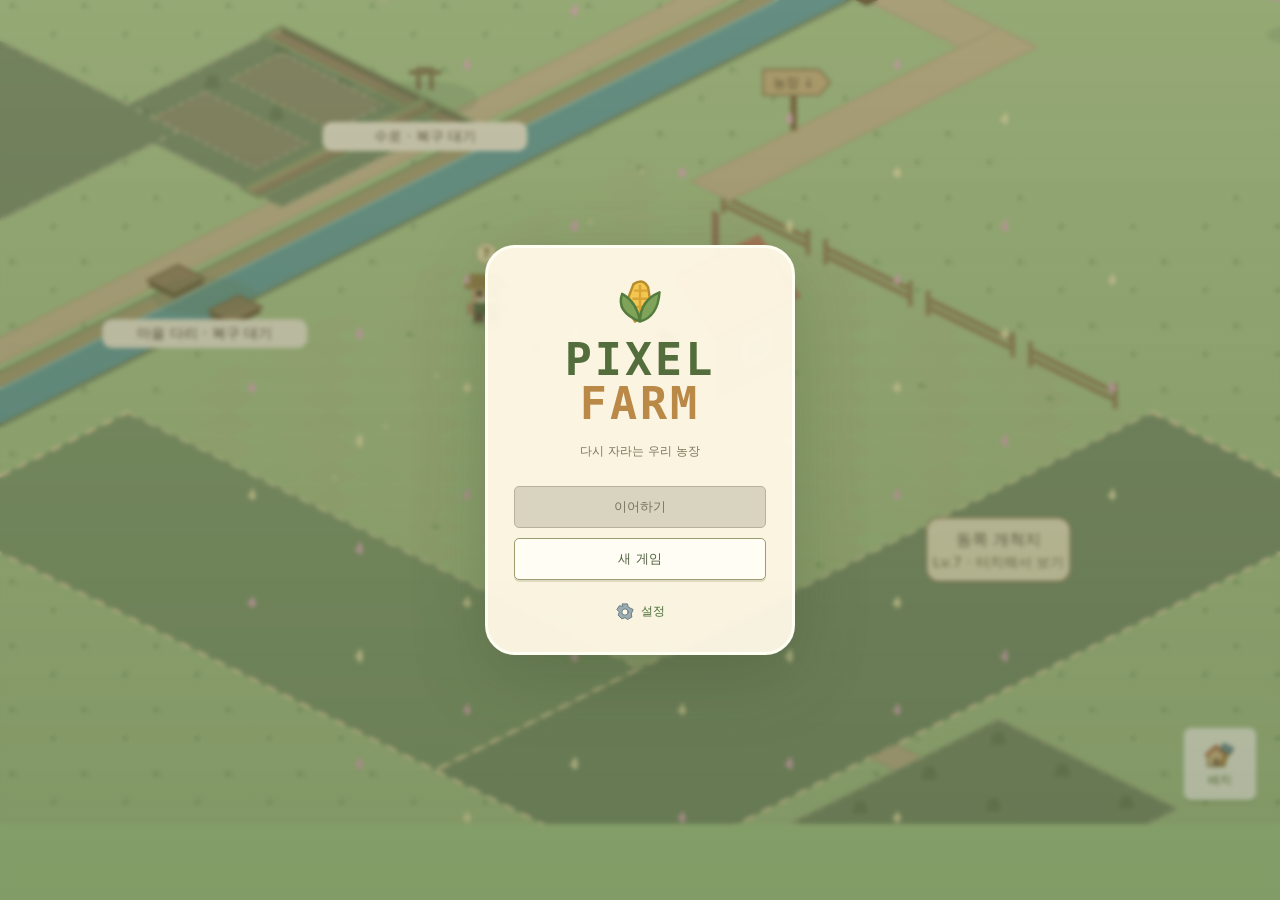
==== commit 5a9bc933: "Fix shared game clock and puzzle sleep, terrain planting and quest order" ====
--- a/index.html
+++ b/index.html
@@ -1,4 +1,4 @@
 <!doctype html>
-<html lang="ko"><head><meta charset="UTF-8"/><meta name="viewport" content="width=device-width, initial-scale=1.0, viewport-fit=cover"/><meta name="theme-color" content="#b9d294"/><meta name="description" content="노노그램을 풀어 동물을 모으고 농장을 관리하는 게임 PIXEL FARM."/><title>PIXEL FARM</title>  <script type="module" crossorigin src="./assets/index-Cc1As7MX.js"></script>
-  <link rel="stylesheet" crossorigin href="./assets/index-DNF2K6Mo.css">
+<html lang="ko"><head><meta charset="UTF-8"/><meta name="viewport" content="width=device-width, initial-scale=1.0, viewport-fit=cover"/><meta name="theme-color" content="#b9d294"/><meta name="description" content="노노그램을 풀어 동물을 모으고 농장을 관리하는 게임 PIXEL FARM."/><title>PIXEL FARM</title>  <script type="module" crossorigin src="./assets/index-D4Zue3c1.js"></script>
+  <link rel="stylesheet" crossorigin href="./assets/index-DLIPOlEs.css">
 </head><body><div id="root"></div></body></html>
--- a/assets/index-DLIPOlEs.css
+++ b/assets/index-DLIPOlEs.css
@@ -0,0 +1 @@
+:root{font-family:Noto Sans KR,Malgun Gothic,system-ui,sans-serif;font-synthesis:none;color:#454737;background:#f7f4e9;--canvas:#f7f4e9;--surface:#fffdf4;--surface-soft:#f1eedf;--ink:#454737;--muted:#747964;--green:#66894c;--green-dark:#486c35;--green-soft:#e7efd9;--gold:#e8b94f;--line:#dedccb;--danger:#c95158;--warning:#b17c28;--radius:16px;--radius-sm:10px;--shadow:0 8px 28px #35442b22;--shadow-control:0 3px 0 #b9b89d,0 4px 10px #35442b14;--space-1:4px;--space-2:8px;--space-3:12px;--space-4:16px;--space-6:24px;--font-xs:11px;--font-sm:12px;--font-base:14px;--font-title:22px}*{box-sizing:border-box}body{margin:0;min-width:280px}button,input,select{font:inherit}button{border:0;background:none;color:inherit;cursor:pointer;-webkit-tap-highlight-color:transparent;touch-action:manipulation}button:disabled{cursor:default;opacity:.55}button:focus-visible,input:focus-visible,select:focus-visible,[tabindex]:focus-visible{outline:3px solid #478ca8;outline-offset:3px}button{transition:background .15s,transform .15s,box-shadow .15s}button:active:not(:disabled){transform:translateY(1px)}h1,h2,h3,p{margin:0}h1{font-size:24px;letter-spacing:-.8px}h2{font-size:19px;letter-spacing:-.5px}h3{font-size:15px}p{line-height:1.65}svg{flex-shrink:0}button svg{pointer-events:none}.game-icon{vertical-align:middle;overflow:visible}.primary,.secondary{min-height:44px;display:inline-flex;align-items:center;justify-content:center;gap:7px;padding:10px 14px;border-radius:var(--radius-sm);font-size:13px;font-weight:700;line-height:1.35}.primary{color:#fffef7;background:var(--green);box-shadow:0 3px 0 var(--green-dark)}.primary:hover:not(:disabled){background:#577b40}.secondary{background:var(--surface);border:1px solid #cdcdb6;color:#536343;box-shadow:0 2px #e3dfce}.secondary:hover:not(:disabled){background:var(--green-soft)}.primary:disabled,.secondary:disabled{box-shadow:none;background:#e5e6d9;color:#757c67;opacity:1;border-color:#d9decc}.icon-button{width:44px;min-height:44px;display:inline-flex;align-items:center;justify-content:center;flex-shrink:0;border-radius:12px}.icon-button:hover{background:#e7ecd9}.text-button{min-height:44px;display:inline-flex;align-items:center;justify-content:center;gap:6px;color:var(--green-dark);font-size:12px;font-weight:600;padding:6px}.wide{width:100%}.muted,.micro-note{font-size:12px;color:var(--muted)}.micro-note{margin-top:12px;line-height:1.5}.animal-icon,.building-icon{width:56px;height:56px;image-rendering:pixelated}.progress-bar{height:6px;background:#e1e5d3;border-radius:8px;overflow:hidden}.progress-bar i{display:block;height:100%;background:#87a95d;border-radius:8px;transition:width .2s}.filters{display:flex;gap:4px;background:#eae8d9;border-radius:13px;padding:4px}.filters button{min-height:44px;flex:1;display:flex;align-items:center;justify-content:center;gap:5px;font-size:13px;font-weight:600;border-radius:10px;color:#747963}.filters button.selected{background:#fffdf4;color:#456a35;box-shadow:0 2px 6px #53653417}.panel-section-title{font-size:16px;margin:20px 0 12px}.panel-section-title small{display:block;font-size:12px;font-weight:400;color:var(--muted);margin-top:7px}.batch-actions{display:flex;gap:10px;margin:16px 0}.batch-actions>button{flex:1}.panel-empty{text-align:center;padding:24px 12px;color:var(--muted);font-size:13px}.game-app input[type=checkbox]{width:20px;height:20px;accent-color:var(--green);flex-shrink:0;cursor:pointer;margin:0}.error-text{color:var(--danger);font-size:13px;margin:14px 0}.capacity-note{font-size:12px;padding:10px 12px;color:#667548;background:#edf1e0;border-radius:10px;margin:12px 0 18px}.transaction-lines{padding:14px 0}.transaction-lines>div{display:flex;justify-content:space-between;gap:12px;padding:12px 0;border-bottom:1px solid var(--line);font-size:13px}.transaction-lines b{color:#5a7b3f}.transaction-lines em{color:var(--danger);font-style:normal}.confirm-description{margin-top:16px;color:var(--muted);font-size:13px;line-height:1.7}.confirm-action{margin-top:16px}.sale-total{display:flex;justify-content:space-between;padding:12px 0 24px;font-size:14px}.sale-total strong{font-size:21px;color:#a4772b}.overlay{position:fixed;top:0;right:0;bottom:0;left:0;z-index:80;display:flex;align-items:center;justify-content:center;background:#26351d66;padding:16px;-webkit-backdrop-filter:blur(3px);backdrop-filter:blur(3px)}.modal{width:100%;max-width:420px;max-height:calc(100dvh - 32px);overflow:auto;background:var(--surface);border:1px solid #fffdf8;border-radius:22px;padding:20px;box-shadow:var(--shadow);animation:panel-in .2s ease;outline:none}.modal.sheet{max-width:740px}.modal-heading{display:flex;align-items:center;justify-content:space-between;gap:12px;padding-bottom:10px;border-bottom:1px solid var(--line)}.modal-heading h2{font-size:19px}.sheet .modal-heading{position:sticky;top:-20px;background:var(--surface);z-index:3;margin-top:-8px;padding-top:8px}.setting-row{display:flex;align-items:center;justify-content:space-between;padding:17px 0;font-size:14px;border-bottom:1px solid var(--line)}.toggle{width:50px;height:30px;border-radius:20px;background:#c9cbbd;padding:4px}.toggle i{display:block;width:22px;height:22px;background:#fff;border-radius:50%;box-shadow:0 1px 4px #0002;transition:transform .2s}.toggle.on{background:var(--green)}.toggle.on i{transform:translate(20px)}.detail-note{font-size:12px;color:var(--muted);margin:15px 0;line-height:1.7}.version-label{text-align:center;font-size:11px;color:var(--muted);margin-top:15px}.import-button{display:flex;align-items:center;justify-content:center;position:relative;min-height:44px;border:1px dashed #c3cbb4;border-radius:10px;margin-top:12px;font-size:13px;color:var(--green-dark);overflow:hidden}.import-button input{position:absolute;top:0;right:0;bottom:0;left:0;opacity:0;width:100%;cursor:pointer}.animal-detail-art{display:flex;align-items:center;justify-content:center;gap:12px;margin:18px 0}.animal-detail-art .animal-icon{width:76px;height:76px}.animal-detail-art span{font-size:13px}.rename-form{display:flex;gap:8px;margin-bottom:18px}.rename-form input{width:100%;min-width:0;background:#f3f3e7;border:1px solid var(--line);border-radius:10px;padding:10px;font-size:14px}.animal-facts>div{display:flex;justify-content:space-between;gap:10px;padding:12px 0;border-bottom:1px solid var(--line);font-size:12px}.animal-facts span{color:var(--muted)}.toast{position:fixed;bottom:calc(92px + env(safe-area-inset-bottom));left:50%;transform:translate(-50%);z-index:100;display:flex;align-items:center;gap:8px;background:#3f5736;color:#fffbe9;border:1px solid #ffffff33;border-radius:14px;box-shadow:var(--shadow);padding:12px 16px;max-width:calc(100% - 24px);font-size:13px;pointer-events:none}.save-warning{position:fixed;inset:0 0 auto;z-index:101;background:#fff0cc;color:#854e2c;padding:12px;font-size:12px;text-align:center}.animal-walk{animation:bob .5s steps(2) infinite}.animal-idle{animation:breathe 2.4s ease infinite}.windmill-blades{animation:spin 12s linear infinite;transform-origin:0 0}@keyframes bob{50%{transform:translateY(-2px)}}@keyframes breathe{50%{transform:translateY(-1px)}}@keyframes spin{to{transform:rotate(360deg)}}@keyframes panel-in{0%{opacity:0;transform:translateY(16px)}to{opacity:1;transform:translateY(0)}}@media(max-width:600px){.overlay:has(.sheet){padding:calc(12px + env(safe-area-inset-top)) 8px 0;align-items:flex-end}.modal.sheet{max-height:calc(100dvh - 24px - env(safe-area-inset-top));border-radius:22px 22px 0 0;padding:16px 16px calc(16px + env(safe-area-inset-bottom))}.sheet .modal-heading{top:-16px}.modal-heading h2{font-size:18px}.primary,.secondary,.toast{font-size:12px}.panel-section-title small{font-size:11px}}@media(prefers-reduced-motion:reduce){*,*:before,*:after{animation:none!important;transition:none!important;scroll-behavior:auto!important}}.garden-cycle{display:flex;align-items:center;justify-content:space-between;gap:12px;margin:8px 0 12px}.garden-cycle button{min-width:48px;min-height:44px}.production-marker{cursor:pointer}.production-marker:focus-visible{outline:2px solid #576f3a}.game-app{--nav-height:76px;min-height:100dvh}.game-app.is-farm{height:100dvh;overflow:hidden;background:#b9d294}.farm-stage{position:fixed;inset:0 0 calc(var(--nav-height) + env(safe-area-inset-bottom))}.farm-world{position:absolute;top:0;right:0;bottom:0;left:0;overflow:hidden}.world-canvas{display:block;width:100%;height:100%;touch-action:none;-webkit-user-select:none;user-select:none;cursor:grab}.world-canvas:active{cursor:grabbing}.world-animal,.farm-building,.production-badge{cursor:pointer}.world-animal:focus-visible,.production-badge:focus-visible{filter:drop-shadow(0 0 4px #fff)}.farm-hud{position:absolute;top:calc(12px + env(safe-area-inset-top));left:12px;right:12px;display:flex;gap:7px;align-items:flex-start;pointer-events:none}.farm-hud>*{pointer-events:auto}.player-level{background:#fffbedf5;border:2px solid #ffffef;border-radius:14px;box-shadow:0 3px #69864738;padding:8px 9px;min-width:60px;text-align:center}.player-level b{font-size:15px;color:#4d7035}.player-level .progress-bar{height:5px;margin:5px 0}.player-level small{font-size:9px;color:#77865e;white-space:nowrap}.hud-resources{display:flex;align-items:center;gap:7px;margin-left:auto;padding-top:4px;min-width:0}.hud-resources>span{display:flex;align-items:center;gap:5px;background:#fffbedf5;border:2px solid #fffef1;border-radius:25px;padding:5px 9px 5px 5px;min-height:44px;font-size:13px;box-shadow:0 3px #69864725;min-width:0}.hud-resources .game-icon{width:26px;height:26px}.hud-resources b{font-weight:800;overflow:hidden;text-overflow:ellipsis}.hud-button{background:#fffbed;width:46px;height:46px;display:grid;place-items:center;flex-shrink:0;border:2px solid #fffef0;border-radius:14px;box-shadow:0 3px #69864738;margin-top:3px}.hud-button .game-icon{width:31px;height:31px}.farm-tools{position:absolute;right:12px;top:calc(96px + env(safe-area-inset-top));display:flex;flex-direction:column;gap:12px}.farm-tools>button{position:relative;display:flex;flex-direction:column;align-items:center;justify-content:center;gap:3px;width:62px;min-height:65px;background:#fffaf0f5;border:2px solid #fffef1;border-radius:17px;box-shadow:0 3px #617e3d44;color:#566744}.farm-tools .game-icon{width:31px;height:31px}.farm-tools>button>span{font-size:10px;font-weight:700;white-space:nowrap}.farm-tools>button.active{background:#e2edca;border-color:#87a362}.farm-tools>button>b{position:absolute;top:-7px;right:-6px;min-width:24px;height:24px;display:grid;place-items:center;border-radius:20px;background:#d9a238;border:2px solid #fffae4;color:#fff;font-size:11px}.farm-tools>button>i{position:absolute;width:9px;height:9px;background:#d79b39;border-radius:50%;right:8px;top:7px}.farm-tools .tool-settings{width:44px;min-height:44px;align-self:flex-end;border-radius:13px}.farm-tools .tool-settings .game-icon{width:26px;height:26px}.world-zoom{position:absolute;left:12px;bottom:104px;display:flex;background:#fffbedee;border:2px solid #fffef0;border-radius:13px;box-shadow:0 3px #69864730;overflow:hidden}.world-zoom>button{min-width:44px;min-height:44px;display:grid;place-items:center;color:#536e3d;font-size:11px}.farm-bottom-actions{position:absolute;left:12px;right:90px;bottom:14px;pointer-events:none}.farm-task{pointer-events:auto;display:flex;align-items:center;gap:10px;min-height:65px;width:100%;max-width:340px;padding:10px 13px;text-align:left;background:#fffaecf5;border:2px solid #fffdf2;border-radius:17px;box-shadow:0 3px #69864738}.farm-task .animal-icon{width:40px;height:40px}.farm-task strong{font-size:12px;display:block}.farm-task small{font-size:10px;color:#72825c;display:block;margin-top:5px}.farm-task>svg:last-child{margin-left:auto;color:#7d915e}.bottom-nav{position:fixed;inset:auto 0 0;z-index:30;display:flex;justify-content:space-evenly;gap:4px;background:#fffbed;border-top:2px solid #ffffff;padding:7px 8px calc(7px + env(safe-area-inset-bottom));min-height:calc(var(--nav-height) + env(safe-area-inset-bottom));box-shadow:0 -5px 20px #44512c0a}.bottom-nav>button{display:flex;flex-direction:column;align-items:center;justify-content:center;gap:2px;min-height:58px;min-width:64px;padding:3px 15px;border-radius:15px;color:#72755f;font-size:11px;font-weight:600}.bottom-nav .game-icon{width:29px;height:29px}.bottom-nav>button.current{background:#e6efd8;box-shadow:inset 0 0 0 1px #d4e1bd;color:#476631}.bottom-nav>button:not(.current) .game-icon{opacity:.8}.animal-tray,.building-tray,.world-editor{position:absolute;left:12px;right:12px;bottom:14px;max-width:450px;padding:14px;background:#fffbedfa;border:2px solid #fffff4;border-radius:21px;box-shadow:var(--shadow);animation:panel-in .2s ease}.building-tray{max-width:480px}.tray-heading{display:flex;align-items:center;gap:8px}.tray-heading>.animal-icon,.tray-heading>.building-icon{width:48px;height:48px}.tray-heading>div{flex:1;min-width:0}.tray-heading strong{display:block;font-size:15px}.tray-heading span{display:block;font-size:11px;color:var(--muted);margin-top:5px;line-height:1.5}.tray-heading .icon-button{width:38px}.tray-actions{display:flex;gap:10px;margin-top:10px}.tray-actions>button{flex:1}.animal-tray>small{display:block;text-align:center;font-size:11px;color:var(--muted);margin-top:10px}.crop-options{display:grid;grid-template-columns:repeat(3,1fr);gap:8px;margin-top:14px}.crop-options>button{display:flex;flex-direction:column;align-items:center;gap:5px;background:#f3f1dd;border:1px solid #d7d6bd;border-radius:13px;padding:10px 5px;min-height:103px}.crop-options>button:hover{background:#e7efce;border-color:#a2b979}.crop-options strong{font-size:13px}.crop-options span{font-size:10px;color:#707958}.production-detail{display:flex;gap:12px;align-items:center;margin-top:16px}.production-detail>div{flex:1}.production-detail strong{display:block;font-size:14px}.production-detail span{font-size:12px;display:block;margin:6px 0;color:var(--muted)}.production-detail .progress-bar{margin:9px 0}.tray-footer{display:flex;align-items:center;justify-content:space-between;margin-top:8px;min-height:28px}.tray-footer>span{font-size:10px;color:var(--muted)}.tray-footer .text-button{min-height:32px}.facility-actions{display:flex;flex-wrap:wrap;gap:9px;margin-top:12px}.facility-actions p{width:100%;font-size:12px;color:var(--muted)}.facility-actions button{flex:1}.farm-stage:has(.animal-tray) .world-zoom{bottom:210px}.farm-stage:has(.building-tray) .world-zoom{bottom:304px}.farm-stage:has(.world-editor) .world-zoom{bottom:225px}.editor-head{display:flex;align-items:center;justify-content:space-between}.editor-head strong{font-size:15px}.world-editor p{font-size:12px;margin:7px 0 12px;color:var(--muted)}.world-editor p.valid{color:#537c35}.world-editor p.invalid{color:var(--danger)}.editor-actions{display:flex;gap:7px}.editor-actions .primary{margin-left:auto}.editor-actions>button{font-size:12px;padding:9px 12px}.inventory{display:flex;gap:8px;overflow:auto;max-height:122px;padding:2px}.inventory>button{display:flex;flex-direction:column;align-items:center;min-width:78px;gap:3px;border:1px solid #d6ddc5;background:#f1f3e4;padding:5px 8px 9px;border-radius:12px}.inventory span{font-size:11px}.focus-ring{animation:focus-pulse .6s ease infinite alternate}.ready-bounce{animation:ready-bounce 2s ease infinite}.harvest-float{animation:harvest-float 1.6s ease-out forwards}@keyframes focus-pulse{to{opacity:.5}}@keyframes ready-bounce{50%{transform:translateY(-3px)}}@keyframes harvest-float{0%{opacity:0;transform:translateY(10px) scale(.9)}15%{opacity:1;transform:translateY(0) scale(1)}80%{opacity:1}to{opacity:0;transform:translateY(-60px)}}.compact-header{height:64px;padding:0 20px;display:flex;align-items:center;justify-content:space-between;max-width:1120px;margin:auto;border-bottom:1px solid var(--line);gap:12px}.brand{display:flex;align-items:center;gap:8px;font-size:14px;font-weight:800;color:#5b7147;letter-spacing:.5px}.compact-wallet{display:flex;align-items:center;gap:6px;font-size:12px;font-weight:700}.compact-wallet>.game-icon{width:23px;height:23px;margin-left:5px}.content-page{max-width:1120px;margin:auto;padding:24px 20px calc(100px + env(safe-area-inset-bottom))}.content-heading{display:flex;align-items:center;justify-content:space-between;gap:12px;margin-bottom:20px}.content-heading>span{font-size:12px;color:var(--muted)}.content-heading .secondary{font-size:12px}.recommended-puzzle{width:100%;display:flex;align-items:center;gap:12px;text-align:left;background:#e8efdb;border:1px solid #cbd8b6;border-radius:15px;padding:14px;margin-bottom:18px}.recommended-puzzle>span{flex:1}.recommended-puzzle small{display:block;font-size:11px;color:#6c8055;margin-bottom:5px}.recommended-puzzle strong{font-size:15px}.recommended-puzzle>b{font-size:14px;color:#627a45}.puzzle-categories{margin-bottom:20px}.species-picker{display:grid;grid-template-columns:repeat(3,1fr);gap:12px}.species-picker>button{display:grid;grid-template-columns:66px 1fr 20px;grid-template-rows:auto auto auto;align-items:center;text-align:left;column-gap:12px;background:var(--surface);border:1px solid var(--line);border-radius:16px;padding:16px}.species-picker .animal-icon{grid-row:1/4;width:66px;height:66px}.species-picker strong{font-size:17px}.species-picker span{font-size:13px;color:#5e7a41;margin-top:5px}.species-picker small{font-size:11px;color:var(--muted);margin-top:5px}.species-picker>button>svg:last-child{grid-column:3;grid-row:1/4;color:#8ba16c}.species-list-heading{display:flex;align-items:center;gap:8px;margin-top:8px}.species-list-heading .animal-icon{width:45px;height:45px}.species-list-heading h2{font-size:19px}.species-list-heading p{font-size:11px;color:var(--muted);margin-top:5px}.puzzle-list{display:grid;grid-template-columns:repeat(2,minmax(0,1fr));gap:12px}.puzzle-card{display:flex;text-align:left;align-items:stretch;background:var(--surface);border:1px solid var(--line);border-radius:15px;padding:0;overflow:hidden}.puzzle-card:hover{border-color:#91ac71;background:#fbfdec}.puzzle-thumb{position:relative;display:grid;place-items:center;min-width:95px;background:#eaf0de;padding:8px}.puzzle-thumb.building{background:#f0e5d0}.puzzle-thumb .animal-icon{width:68px;height:68px}.puzzle-thumb .building-icon{width:70px;height:76px}.puzzle-number{position:absolute;left:8px;top:7px;font-size:10px;font-weight:700;color:#899a6d}.completed-tag,.locked-tag{position:absolute;right:5px;top:5px;padding:3px;display:flex;color:#648346;background:#fffce9;border-radius:50%}.puzzle-card.locked .puzzle-thumb{filter:grayscale(.8);opacity:.65}.puzzle-card-content{padding:13px 14px;flex:1;min-width:0}.puzzle-meta{font-size:11px;color:#76855f}.puzzle-card h3{font-size:14px;margin-top:5px}.puzzle-card p{font-size:11px;color:var(--muted);margin:7px 0;line-height:1.55}.difficulty{display:flex;align-items:center;gap:8px;font-size:11px;color:#5b7e3c;font-weight:700}.difficulty>svg{margin-left:auto}.species-strip{display:grid;grid-template-columns:repeat(6,1fr);background:var(--surface);border:1px solid var(--line);padding:15px;border-radius:17px;gap:10px}.species-strip>div{display:flex;flex-direction:column;align-items:center}.species-strip .animal-icon{width:64px;height:64px}.species-strip strong{font-size:13px;margin:5px 0}.species-strip span{font-size:11px;color:var(--muted)}.undiscovered .animal-icon{filter:grayscale(1);opacity:.35}.animal-list{display:grid;grid-template-columns:repeat(3,1fr);gap:10px;margin-top:20px}.animal-card{display:flex;align-items:center;gap:10px;background:var(--surface);border:1px solid var(--line);border-radius:12px;padding:12px;text-align:left}.animal-card>div{flex:1}.animal-card h3{font-size:14px}.animal-card p{font-size:11px;color:var(--muted);margin-top:6px}.empty-state{text-align:center;padding:40px 20px}.empty-state p{font-size:13px;color:var(--muted);margin-bottom:20px}.shop-title{font-size:17px;margin:25px 0 14px}.supply-grid,.upgrade-grid{display:grid;grid-template-columns:repeat(2,minmax(0,1fr));gap:12px}.supply-card{display:flex;align-items:center;gap:11px;padding:13px;background:var(--surface);border:1px solid var(--line);border-radius:14px}.supply-card .game-icon{width:33px;height:33px}.supply-card>div{flex:1}.supply-card h3{font-size:13px}.supply-card p{font-size:11px;color:var(--muted);margin-top:5px}.supply-card button{padding:8px 10px;gap:5px;font-size:12px}.supply-card button .game-icon{width:21px;height:21px}.upgrade-card{display:flex;flex-wrap:wrap;align-items:center;gap:12px;padding:16px;background:#f4efd9;border:1px solid #ded6b9;border-radius:15px}.upgrade-card>.building-icon{width:65px;height:70px}.upgrade-card>div{flex:1}.upgrade-card h3{font-size:14px}.upgrade-card p{font-size:11px;color:#73785d;margin-top:5px}.upgrade-card>button{margin-left:auto;min-width:90px}.shop-grid{display:grid;grid-template-columns:repeat(4,minmax(0,1fr));gap:12px}.shop-card{position:relative;background:var(--surface);border:1px solid var(--line);border-radius:15px;padding:14px}.shop-art{display:flex;align-items:center;justify-content:center;height:90px;background:#f2eedf;border-radius:10px;margin-bottom:12px}.shop-art .building-icon{width:100px;height:100px}.shop-card h3{font-size:14px}.tile-size{position:absolute;right:21px;top:22px;font-size:10px;color:#8d8d6e}.shop-card p{font-size:11px;color:var(--muted);margin:7px 0 12px;min-height:36px}.shop-card .secondary{font-size:11px}.manager-summary{display:flex;align-items:center;gap:22px;padding:18px 0}.manager-summary>span{display:flex;flex-direction:column;gap:4px;font-size:11px;color:var(--muted)}.manager-summary b{font-size:25px;color:#4c6f36}.manager-summary .secondary{margin-left:auto}.feed-chips{display:flex;flex-wrap:wrap;gap:6px;margin-bottom:12px}.feed-chips span{background:#ecefdf;padding:6px 9px;border-radius:8px;font-size:11px;color:#6e7e53}.feed-chips b{margin-left:4px;color:#4d6e36}.manager-filters{display:flex;gap:7px;margin:12px 0}.manager-filters select{flex:1;min-width:0;min-height:44px;border:1px solid #d8ddc8;border-radius:9px;padding:8px;background:#f8f8ee;color:#596747;font-size:12px}.selection-summary{display:flex;align-items:center;justify-content:space-between;gap:8px;font-size:11px;color:var(--muted);border-bottom:1px solid var(--line);padding:6px 0}.selection-summary label{display:flex;align-items:center;gap:8px;min-height:44px}.management-row{padding:13px 0;border-bottom:1px solid var(--line)}.management-row.is-selected{background:#edf3df;box-shadow:10px 0 #edf3df,-10px 0 #edf3df}.management-info{display:flex;align-items:center;gap:10px}.management-info>.animal-icon{width:48px;height:48px}.management-info>div{flex:1;min-width:0}.management-info h3{font-size:14px}.management-info>div>span{display:block;color:var(--muted);font-size:11px;margin-top:4px}.management-info .progress-bar{height:4px;margin-top:6px;max-width:180px}.locate-button{display:flex;align-items:center;justify-content:center;gap:4px;flex-direction:column;min-height:44px;min-width:57px}.locate-button .game-icon{width:25px;height:25px}.locate-button>span{font-size:10px;color:#85734e}.management-status{display:flex;justify-content:space-between;gap:10px;margin:9px 0;font-size:11px;color:var(--muted);line-height:1.4}.management-status>span:first-child{display:flex;align-items:center;gap:4px}.management-status .hungry{color:#987029}.management-status .game-icon{width:17px;height:17px}.management-actions{display:flex;gap:9px;padding-left:30px}.management-actions>button{flex:1;min-height:44px;font-size:12px;padding:8px}.selection-footer{position:sticky;bottom:-20px;display:flex;align-items:center;justify-content:space-between;gap:8px;background:var(--surface);border-top:1px solid var(--line);padding:13px 0 0;margin-top:12px;font-size:12px}.inventory-wallet{display:flex;align-items:center;gap:8px;margin:18px 0}.inventory-wallet strong{font-size:20px;color:#9e752b}.inventory-wallet>span{margin-left:auto;font-size:11px;color:var(--muted)}.inventory-tabs>button{flex-direction:column;gap:4px;font-size:12px;min-height:64px}.item-grid{display:grid;grid-template-columns:repeat(2,1fr);gap:10px}.item{display:flex;align-items:center;gap:10px;background:#f2f2e4;padding:14px 12px;border:1px solid #e1e3cf;border-radius:12px}.item>div{flex:1}.item strong{font-size:13px}.item small{display:block;font-size:11px;color:var(--muted);margin-top:4px}.item>b{font-size:20px;color:#587b3f;margin-left:auto}.product-row{display:flex;align-items:center;gap:12px;padding:12px 0;border-bottom:1px solid var(--line)}.product-row>div{flex:1}.product-row strong{font-size:13px}.product-row small{display:block;font-size:11px;color:var(--muted);margin-top:5px}.product-row>b{font-size:13px;white-space:nowrap}.product-row .secondary{padding:8px 12px;font-size:12px}.crop-row{display:flex;align-items:center;flex-wrap:wrap;gap:8px;padding:16px 0;border-bottom:1px solid var(--line)}.crop-row>div{flex:1;min-width:140px}.crop-row strong{display:flex;gap:12px;font-size:14px}.crop-row strong b{color:#648443}.crop-row small{display:block;font-size:11px;color:var(--muted);margin-top:7px}.crop-row>.secondary{font-size:12px}.stored-buildings{display:flex;align-items:center;gap:10px;background:#efefdf;border-radius:13px;padding:14px;margin-top:12px}.stored-buildings>div{flex:1}.stored-buildings strong{font-size:13px}.stored-buildings p{font-size:11px;color:var(--muted);margin-top:5px}.stored-buildings .secondary{font-size:12px}.game-app.playing{height:100dvh;overflow:hidden;background:#fff}.play-container{height:100dvh;max-width:660px;margin:auto;padding:calc(14px + env(safe-area-inset-top)) 16px calc(12px + env(safe-area-inset-bottom))}.puzzle-screen{height:100%;display:flex;flex-direction:column;min-height:0}.puzzle-screen>*{flex-shrink:0}.puzzle-header{display:flex;justify-content:space-between;align-items:center;gap:12px}.puzzle-header>div{text-align:center}.puzzle-header strong{font-size:17px;color:#363e48}.puzzle-header span{display:block;font-size:12px;color:#7d8491;margin-top:5px}.puzzle-header .icon-button{color:#668e9a}.hearts{display:flex;align-items:center;justify-content:center;gap:6px;margin:13px 0}.hearts svg{width:28px;height:28px}.puzzle-topline{display:flex;align-items:center;justify-content:space-between;font-size:12px;color:#8b93a0;margin-bottom:10px;min-height:36px}.puzzle-zoom{display:flex;align-items:center;gap:7px}.puzzle-zoom button{display:grid;place-items:center;width:40px;height:40px;background:#f0f3f7;border-radius:50%;color:#63899e}.puzzle-zoom>span{min-width:42px;text-align:center;font-size:11px}.puzzle-viewport{flex:0 1 auto;min-height:0;width:100%;overflow:auto;touch-action:none;-webkit-user-select:none;user-select:none;overscroll-behavior:contain;scrollbar-width:thin;scrollbar-color:#bcc6d7 #f5f6fa;padding-bottom:3px}.puzzle-viewport.pan-mode{cursor:grab}.puzzle-layout{display:grid;width:max-content;margin:0 auto}.puzzle-layout>div:first-child{position:sticky;left:0;top:0;z-index:4;background:#fff}.col-hints{display:grid;align-items:stretch;position:sticky;top:0;z-index:3;background:#fff;padding-bottom:4px}.col-hints>div{display:flex;flex-direction:column;justify-content:flex-end;align-items:center;gap:2px;padding:5px 0;border:2px solid white;border-radius:7px;background:#eaeef8;color:#343754;line-height:1.35;overflow:visible}.row-hints{display:grid;position:sticky;left:0;z-index:2;background:#fff;padding-right:4px}.row-hints>div{display:flex;align-items:center;justify-content:flex-end;gap:.4em;padding:0 7px;border:2px solid white;border-radius:7px;background:#eaeef8;color:#343754;line-height:1.35;overflow:visible}.col-hints span,.row-hints span{flex-shrink:0}.col-hints>div.satisfied,.row-hints>div.satisfied{background:#edf3e7;color:#7a9669}.puzzle-board{display:grid;outline:2px solid #343943;outline-offset:-1px;background:#fff}.cell{width:100%;height:100%;min-height:0;padding:0;border-right:1px solid #c6cad3;border-bottom:1px solid #c6cad3;display:flex;align-items:center;justify-content:center;background:#fff;color:#8692a3;font-family:system-ui;line-height:1;touch-action:none;border-radius:0;transition:none;-webkit-user-select:none;user-select:none}.cell:active:not(:disabled){transform:none}.cell.filled{background:#36485c}.cell.thick-right{border-right:2px solid #8b93a1}.cell.thick-bottom{border-bottom:2px solid #8b93a1}.cell.error-cell{background:#ffd8da!important;color:#d44254!important;box-shadow:inset 0 0 0 2px #db6170;animation:cell-error .5s ease;position:relative;z-index:1}.puzzle-location{font-size:10px;color:#8a95a1;text-align:center;margin-top:7px}.error-announcement{min-height:18px;text-align:center;font-size:11px;color:#c55764;margin-top:3px}.puzzle-instruction{text-align:center;color:#7d8b96;font-size:11px;margin:3px 0 10px}.puzzle-controls{display:flex;align-items:center;justify-content:center;gap:18px}.mode-switch{display:flex;gap:4px;padding:5px;border-radius:30px;background:#f0f3f7}.mode-switch button{display:flex;flex-direction:column;align-items:center;justify-content:center;gap:5px;border-radius:24px;width:58px;height:56px;color:#8090a3;font-size:10px}.mode-switch button.selected{background:#fff;color:#3f5871;box-shadow:0 3px 10px #afc1d63b}.hint-button{position:relative;display:grid;place-items:center;width:58px;height:58px;border-radius:50%;background:#f1f3f7}.hint-button>b{position:absolute;right:-5px;top:-5px;display:grid;place-items:center;min-width:24px;height:24px;border-radius:20px;color:#fff;background:#6c9cb8;font-size:11px;padding:0 5px}.puzzle-save{text-align:center;font-size:10px;color:#9ca3af;margin-top:9px}.tutorial-strip{background:#f7f1d9;border:1px solid #e8d89d;border-radius:12px;padding:9px 12px;margin:0 0 8px}.tutorial-strip>div{display:flex;align-items:center;justify-content:space-between;gap:8px}.tutorial-strip b{font-size:12px;color:#80642c}.tutorial-strip .text-button{min-height:28px;font-size:10px;color:#8b805f;padding:0}.tutorial-strip p{font-size:12px;color:#6d674c;margin:2px 0}.tutorial-strip small{font-size:10px;color:#8b805f}.col-hints>div.guided,.row-hints>div.guided{background:#f9e6aa!important;box-shadow:inset 0 0 0 2px #d0aa4a;color:#765b25}.cell.guide-cell:not(.filled){background:#fff9e8}.logical-guide{text-align:center;margin:0 0 4px}.logical-guide .text-button{font-size:11px;min-height:30px;color:#6e8553}.logical-guide small{font-size:9px;border-radius:6px;background:#eef2e2;padding:3px 5px}.logical-guide p{font-size:11px;background:#f7f3e0;color:#7f754f;padding:6px 10px;border-radius:8px;text-align:left}.result{text-align:center}.result>.eyebrow{display:block;color:#739352;font-size:13px;margin:5px 0 14px}.result h2{font-size:23px;margin-top:14px}.result>p{font-size:13px;color:var(--muted);margin-top:10px}.reveal-art{width:170px;height:170px;margin:auto;background:#f0f2df;border-radius:20px;padding:20px;display:grid;place-items:center}.puzzle-art{width:100%;height:100%;image-rendering:pixelated}.reward-strip{display:flex;flex-wrap:wrap;align-items:center;justify-content:center;gap:8px;background:#f4f2e0;border-radius:13px;padding:12px;margin:18px 0;font-size:13px}.reward-strip>.animal-icon{width:48px;height:48px}.reward-strip>span{width:100%;font-size:12px}.lost-heart{color:#d96470;margin:10px auto}.heart-loss{animation:heart-loss .45s ease}.playing .toast{bottom:20px}@keyframes cell-error{20%,60%{transform:translate(-2px)}40%,80%{transform:translate(2px)}}@keyframes heart-loss{30%{transform:scale(1.2);opacity:.3}}@media(min-width:900px){.bottom-nav{justify-content:center;gap:70px}.bottom-nav>button{min-width:110px}.farm-hud{left:24px;right:24px;top:22px}.farm-tools{right:24px;top:110px}.farm-tools>button{width:70px;min-height:70px}.farm-tools>button>span{font-size:11px}.farm-bottom-actions,.world-zoom,.animal-tray,.building-tray,.world-editor{left:24px}.farm-task{min-width:300px}.hud-resources>span{font-size:15px;min-width:90px}.world-zoom{bottom:115px}}@media(max-width:760px){.species-picker{grid-template-columns:repeat(2,1fr)}.puzzle-list{grid-template-columns:1fr}.animal-list,.shop-grid{grid-template-columns:repeat(2,1fr)}.species-strip{grid-template-columns:repeat(3,1fr)}}@media(max-width:600px){.content-page{padding:20px 14px calc(100px + env(safe-area-inset-bottom))}.compact-header{padding:0 14px}.compact-header .brand{font-size:12px}.compact-wallet{font-size:11px;gap:4px}.compact-wallet>.game-icon{width:22px}.species-picker>button{display:flex;flex-direction:column;text-align:center;gap:2px;padding:14px 8px;position:relative}.species-picker .animal-icon{width:68px;height:68px}.species-picker strong{font-size:16px}.species-picker small{font-size:11px}.species-picker>button>svg:last-child{position:absolute;right:9px;top:12px}.puzzle-card-content{padding:12px}.puzzle-thumb{min-width:82px}.supply-grid,.upgrade-grid{grid-template-columns:1fr}.shop-card{padding:12px}.shop-card h3{font-size:13px}.shop-card .secondary{padding:8px;font-size:11px}.animal-list{grid-template-columns:1fr}.manager-summary{gap:18px}.manager-summary .secondary{padding:8px 10px;font-size:11px}.manager-summary b{font-size:24px}.manager-filters{gap:5px}.manager-filters select{font-size:11px;padding:8px 5px}.management-info{gap:8px}.management-info>.animal-icon{width:44px;height:44px}.management-info>div>span{font-size:10px}.management-status,.selection-summary{font-size:10px}.selection-footer{bottom:-16px}.selection-footer>button{font-size:11px}.item-grid{grid-template-columns:1fr 1fr}.item{padding:12px 10px;gap:7px}.item strong{font-size:12px}.item small{font-size:10px}.item>b{font-size:19px}.item>.game-icon{width:28px}.inventory-wallet>span{font-size:10px}.product-row{gap:8px}.product-row strong{font-size:12px}.product-row small{font-size:10px}.crop-row>div{min-width:145px}.crop-row>.secondary{margin-left:46px}.crop-row>.text-button{margin-left:auto}.play-container{padding-left:10px;padding-right:10px}.puzzle-header strong{font-size:15px}.hearts{margin:9px 0}.hearts svg{width:25px;height:25px}.puzzle-topline{margin-bottom:6px}.puzzle-instruction{font-size:10px}.puzzle-save{font-size:9px}.mode-switch button{width:54px;height:52px}.hint-button{width:54px;height:54px}.puzzle-controls{gap:15px}.error-announcement,.logical-guide p{font-size:10px}.tutorial-strip p{font-size:11px}.tray-heading span,.building-tray .micro-note{font-size:10px}.farm-stage:has(.building-tray) .world-zoom{bottom:309px}}@media(max-width:340px){.farm-hud{left:8px;right:8px;gap:5px}.player-level{min-width:52px;padding:8px 6px}.player-level b{font-size:13px}.hud-resources{gap:5px}.hud-resources>span{font-size:11px;padding-right:7px;gap:3px}.hud-resources .game-icon{width:23px;height:23px}.hud-button{width:43px}.farm-tools{right:9px}.farm-tools>button{width:57px;min-height:61px}.farm-tools>button>span{font-size:9px}.farm-bottom-actions{right:80px}.farm-task{gap:7px;padding:9px}.farm-task strong{font-size:11px}.farm-task small{font-size:9px}.manager-summary{gap:12px}.manager-summary .secondary{font-size:10px}.selection-summary>span{font-size:9px}.management-info>div>span{font-size:9px}.locate-button{min-width:48px}.locate-button>span{font-size:9px}.management-actions>button{font-size:11px}.manager-filters select{font-size:10px}.content-heading>span{font-size:11px}.item-grid{grid-template-columns:1fr}.mode-switch button{width:50px}.puzzle-controls{gap:12px}.compact-wallet .icon-button{width:38px}.crop-options span{font-size:9px}.crop-options>button{min-height:95px}.building-tray .micro-note{font-size:9px}.tray-actions>button{font-size:11px}.tray-heading>.animal-icon{width:40px}.tray-heading .icon-button{width:34px}.animal-tray>small{font-size:10px}}@media(max-height:690px)and (max-width:600px){.farm-stage:has(.animal-tray) .farm-tools,.farm-stage:has(.building-tray) .farm-tools{display:none}.farm-stage:has(.building-tray) .world-zoom{display:none}.hearts{margin:6px 0}.puzzle-instruction,.puzzle-save{display:none}.tutorial-strip{padding:7px 10px}.puzzle-location{margin-top:4px}.error-announcement{min-height:15px}.logical-guide{margin:0}.puzzle-topline{min-height:30px}.puzzle-header .icon-button{min-height:38px}.puzzle-zoom button{width:34px;height:34px}.mode-switch button{height:48px}}.cell.auto-cross{color:#b5bcc7;background:#f7f8fa}.placement-pad{position:absolute;z-index:15;display:grid;grid-template-columns:repeat(3,44px);grid-template-rows:repeat(2,44px);gap:4px;transform:translate(-50%);padding:4px;border-radius:14px;background:#fffdf4e8;box-shadow:var(--shadow)}.placement-pad button{background:var(--green-soft);border-radius:10px;font-size:23px;min-width:44px;min-height:44px}.placement-pad button:first-child{grid-column:2}.placement-pad button:nth-child(2){grid-column:1}.placement-pad.blocked{outline:3px solid var(--danger)}.animal-lift{transform:translateY(-9px)}.animal-land{animation:animal-land .24s ease}.placement-preview{cursor:grab}.animal-held{cursor:grabbing}@keyframes animal-land{0%{opacity:.7}to{opacity:1}}.farm-stage:has(.placement-pad) .farm-tools{display:none}.replant-actions{display:grid;gap:8px;margin-top:14px}.facility-upgrade{width:100%;padding:10px;background:#f2efdb;border-radius:12px}.facility-upgrade strong{font-size:12px}.facility-upgrade p{line-height:1.65;margin:7px 0}.building-tray{max-height:calc(100% - 95px);overflow-y:auto}.crop-options{grid-template-columns:repeat(3,minmax(0,1fr))}.clue-complete{color:#9b9fa8;text-decoration:line-through;text-decoration-thickness:1.5px}.mystery-art{display:grid;place-items:center;width:68px;height:68px;border-radius:22px;background:#dce2d2;color:#829177;font-size:40px;font-weight:700}.species-picker>button:disabled{opacity:.8}.species-strip small{font-size:10px;line-height:1.5}.species-reveal{display:flex;justify-content:center;gap:20px;padding:15px}.species-reveal>div{display:flex;flex-direction:column;align-items:center;gap:8px;animation:reveal-species .6s ease-out}.species-reveal .animal-icon{width:100px;height:100px}.species-reveal span{font-size:11px}.migration-note{font-size:14px;line-height:1.9;margin-bottom:20px}.growth-announcement{position:fixed;z-index:80;top:25%;left:50%;transform:translate(-50%);padding:15px 22px;border-radius:18px;color:#52733b;background:#fff4c9;box-shadow:var(--shadow);white-space:nowrap;pointer-events:none;animation:panel-in .25s ease}.species-strip .undiscovered{filter:none;opacity:.85}@keyframes reveal-species{0%{opacity:0;transform:scale(.6)}to{opacity:1;transform:scale(1)}}@media(prefers-reduced-motion:reduce){.species-reveal>div,.growth-announcement{animation:none}}.title-screen{position:fixed;top:0;right:0;bottom:0;left:0;z-index:45;display:grid;place-items:center;background:linear-gradient(#304c2440,#304c2466);-webkit-backdrop-filter:blur(2px);backdrop-filter:blur(2px);padding:24px}.title-card{width:min(310px,100%);padding:28px 26px 18px;background:#fff9e6f2;border:3px solid #fffef3;border-radius:30px;text-align:center;box-shadow:0 20px 70px #34452645}.title-card>svg{margin:auto}.title-card h1{font-family:monospace;font-size:45px;line-height:.97;letter-spacing:3px;color:#536d3c;margin:10px 0}.title-card h1 span{color:#ba8847}.title-card p{font-size:12px;margin:16px 0 24px;color:#7b795d}.title-card>.wide{margin-bottom:10px;min-height:48px}.title-card>.text-button{margin:auto}.title-open .farm-hud,.title-open .farm-tools,.title-open .farm-bottom-actions,.title-open .world-zoom{visibility:hidden}.title-open .overlay{z-index:60}.player-level{cursor:pointer;text-align:left}.compact-wallet>span{display:flex;align-items:center;gap:4px}.audio-control label{display:flex;flex-wrap:wrap;justify-content:space-between;gap:9px;font-size:12px;margin:0 0 16px}.audio-control input{width:100%;accent-color:#728b4f;min-height:28px}.music-status{font-size:11px;color:#74815e;background:#f1f0dd;padding:9px;border-radius:8px;line-height:1.6}.music-actions{display:flex;align-items:center;justify-content:space-between;gap:5px;margin:10px 0}.music-actions button{font-size:11px;padding:8px}.music-credits{font-size:11px;line-height:1.7;margin:10px 0 18px}.music-credits summary{cursor:pointer;min-height:35px}.music-credits small{display:block;color:#8e907a;margin-top:8px}.level-total{display:flex;justify-content:space-between;gap:15px;font-size:13px;margin:15px 0}.level-rewards{margin:15px 0;padding-left:20px;font-size:14px;line-height:2}.level-celebration{display:flex;flex-direction:column;align-items:center;gap:10px;padding:20px;color:#6c894f;font-size:30px;animation:reveal-species .6s ease}.level-payout{display:flex;align-items:center;justify-content:center;gap:8px;font-size:14px;line-height:1.8;padding:12px;background:#f4efda;border-radius:10px;margin:14px 0}.resource-effects{position:fixed;top:0;right:0;bottom:0;left:0;z-index:120;pointer-events:none;overflow:hidden}.resource-flight{position:absolute;display:flex;flex-direction:column;align-items:center;gap:4px;animation:resource-flight 1.1s ease-in-out forwards}.resource-flight strong{white-space:nowrap;color:#5a7838;font-size:13px;text-shadow:1px 1px #fff,-1px -1px #fff}.resource-flight.spending strong{color:#b47648}.flying-icons{display:flex;align-items:center;gap:2px}.resource-number{animation:hud-pulse .7s ease}.farm-expansion-button{position:absolute;left:12px;top:112px;background:#fff5df;border-radius:13px;padding:10px;font-size:11px;box-shadow:var(--shadow);display:flex;gap:5px;align-items:center;min-height:44px;max-width:140px}.title-open .farm-expansion-button{visibility:hidden}@keyframes resource-flight{0%{opacity:0;transform:translate(0) scale(.7)}15%{opacity:1;transform:translateY(-12px) scale(1)}80%{opacity:1}to{opacity:0;transform:translate(var(--dx),var(--dy)) scale(.65)}}@keyframes hud-pulse{40%{color:#a88128;transform:scale(1.08)}}@media(prefers-reduced-motion:reduce){.resource-flight{animation:resource-fade .3s linear forwards}.resource-number,.level-celebration{animation:none}}@keyframes resource-fade{to{opacity:0}}@media(max-height:650px){.title-card{padding-top:16px}.title-card h1{font-size:35px}.title-card>svg{width:38px;height:38px}.title-card p{margin:12px 0}.farm-expansion-button{top:110px;font-size:10px;padding:8px}}.keeper-layer{position:absolute;top:0;right:0;bottom:0;left:0;pointer-events:none;overflow:hidden}.keeper-world{position:absolute;transform:translate(-50%,-90%);pointer-events:auto;display:flex;align-items:center;flex-direction:column;background:transparent;min-width:48px;min-height:70px;padding:0;transition:none}.keeper-marker{background:#fff3c2;border-radius:50%;font-weight:900;color:#886f36;min-width:20px;line-height:20px}.keeper-marker:empty{visibility:hidden}.keeper-world small{background:#fff8df;padding:3px 7px;border-radius:7px;font-size:10px;white-space:nowrap}.journal-button{position:absolute;left:12px;top:168px;display:flex;align-items:center;gap:6px;min-height:44px;padding:10px;background:#fff7df;border-radius:12px;box-shadow:var(--shadow);font-size:12px}.title-open .journal-button,.title-open .keeper-layer{visibility:hidden}.keeper-dialogue{padding:20px 12px;line-height:1.8;font-size:14px;background:#f3efd9;border-radius:12px;margin:16px 0}.story-options{display:grid;gap:9px}.quest-card{border:1px solid var(--line);border-radius:12px;padding:14px;margin:15px 0}.quest-card small,.quest-card p{font-size:12px;color:var(--muted);line-height:1.7}.quest-card h3{font-size:16px;margin:6px 0 12px}.quest-card p{margin:10px 0}.quest-goal{display:flex;width:100%;justify-content:space-between;text-align:left;background:#eff2e3;margin:6px 0;padding:12px;border-radius:8px;font-size:12px;gap:8px}@media(prefers-reduced-motion:reduce){.keeper-world{transition:none}}.keeper-layer{z-index:5}.farm-hud,.farm-tools,.farm-bottom-actions,.journal-button,.farm-expansion-button,.animal-tray{z-index:6}.keeper-world:active:not(:disabled){transform:translate(-50%,-90%)}.management-wallet{display:flex;justify-content:space-between;gap:8px;padding:14px 0;color:#726244;font-size:13px}.management-nav{display:flex;flex-wrap:wrap;gap:6px;margin-bottom:12px}.management-nav button{flex:1;white-space:nowrap;font-size:11px;padding:8px}.facility-list,.daily-rewards{display:grid;gap:10px;margin:16px 0}.facility-list button{justify-content:space-between;text-align:left;gap:12px}.facility-list strong{font-size:11px}.cargo-lines{list-style:none;padding:0;margin:12px 0}.cargo-lines li{display:flex;justify-content:space-between;padding:10px 0;border-bottom:1px solid var(--line);gap:12px;font-size:14px}.cargo-lines .shortage{color:#a76b4e}.management-actions{display:flex;gap:8px}.management-actions button{flex:1}.daily-rewards button{display:flex;flex-direction:column;gap:5px}.daily-rewards small{font-size:11px}.restored-label{color:#5b7a43;padding:10px;background:#eef1df;border-radius:8px;font-size:13px}.festival-banner{background:#e9c986;color:#755a30;padding:25px 10px;margin-top:20px;text-align:center;border-radius:12px;font-weight:800;letter-spacing:2px}.delivery-badge{position:absolute;left:0;top:100%;background:#a26f46;color:#fff9e8;font-size:10px;white-space:nowrap;border-radius:6px;padding:4px 7px}.site-ruin{opacity:.8}.windmill-sails{animation:windmill-turn 14s linear infinite}@keyframes windmill-turn{to{transform:rotate(360deg)}}@media(prefers-reduced-motion:reduce){.windmill-sails{animation:none}}.world-keeper{cursor:pointer}.world-keeper:focus-visible{outline:none}.world-keeper:focus-visible>ellipse{stroke:#478ca8;stroke-width:2}.world-debug-controls{position:absolute;left:8px;top:230px;z-index:12;max-width:200px;background:#fffcebdc;border:1px solid #c6b983;padding:6px;font-size:10px;border-radius:8px}.world-debug-controls span{display:block;line-height:1.5}.world-debug-controls button{padding:6px;font-size:10px}.farm-stage:has(.building-tray) .world-zoom{bottom:auto;top:110px}.farm-place-button{position:absolute;right:12px;bottom:14px;width:66px;min-height:66px;display:flex;flex-direction:column;align-items:center;justify-content:center;gap:3px;background:#fff9e8;border:2px solid #fffef0;border-radius:18px;color:#697b3e;box-shadow:0 3px #6a813c44;font-weight:800;font-size:12px}.farm-place-button>i{position:absolute;right:7px;top:7px;width:8px;height:8px;border-radius:50%;background:#d3a24d}.farm-place-button .game-icon{width:30px;height:30px}.placement-catalog{position:absolute;left:12px;right:12px;bottom:14px;max-width:560px;max-height:min(53%,460px);display:flex;flex-direction:column;padding:12px;background:#fffbedfa;border:2px solid #fffff4;border-radius:21px;box-shadow:var(--shadow);animation:panel-in .2s ease}.placement-wallet{margin-left:auto;font-size:11px;color:#8a713e}.placement-catalog .editor-head{gap:12px;flex-shrink:0}.placement-tabs{display:flex;gap:8px;margin:8px 0;flex-shrink:0}.placement-tabs button{flex:1;min-height:42px;border-radius:11px;background:#f0efdc;font-size:13px;font-weight:800;color:#7c785a}.placement-tabs button[aria-selected=true]{background:#6d884b;color:#fffdf0}.placement-categories{display:flex;gap:6px;overflow:auto;flex-shrink:0;margin-bottom:8px}.placement-categories button{white-space:nowrap;min-height:36px;padding:6px 12px;border-radius:10px;background:#f5f0db;font-size:11px;color:#7c785a}.placement-categories button[aria-pressed=true]{background:#e2eacb;color:#4d6e38;box-shadow:inset 0 0 0 1px #a4b57f}.placement-cards{display:grid;grid-template-columns:repeat(3,minmax(0,1fr));gap:8px;overflow:auto;min-height:0;padding:2px 2px 5px}.placement-card{display:flex;flex-direction:column;align-items:center;gap:3px;padding:8px 4px;min-height:132px;background:#f5f0dc;border:1px solid #ded6b4;border-radius:12px;color:#66644e;text-align:center}.placement-card:disabled{opacity:.62}.placement-card>.building-icon{width:62px;height:57px;flex-shrink:0}.placement-card>strong{font-size:12px}.placement-card>span{font-size:10px}.placement-card>small{font-size:9px;line-height:1.4;color:#827859}.placement-help{font-size:10px;margin:8px 0 0;color:#7d8065;flex-shrink:0;text-align:center}.placement-cost{font-size:11px;color:#817249;margin-bottom:8px}.placement-compact{max-width:560px;max-height:42%;overflow:auto;padding:12px}.placement-compact .editor-head{min-height:34px}.placement-compact .editor-head strong{font-size:14px}.placement-compact .editor-actions{flex-wrap:wrap;gap:6px}.placement-compact .editor-actions>button{min-height:44px;padding:7px 9px;font-size:11px;gap:3px}.placement-compact p{margin:6px 0 8px;line-height:1.4;font-size:11px}.stroke-toolbar{display:flex;align-items:center;gap:6px;flex-wrap:wrap;margin:5px 0}.stroke-toolbar>button{min-height:40px;font-size:11px;padding:7px 9px}.stroke-toolbar>span{font-size:10px;line-height:1.6;margin-left:auto}.farm-stage:has(.placement-catalog) .world-zoom,.farm-stage:has(.placement-compact) .world-zoom{top:110px;bottom:auto}.farm-stage:has(.placement-catalog) .farm-tools,.farm-stage:has(.placement-compact) .farm-tools{display:none}@media(max-width:350px){.placement-cards{grid-template-columns:repeat(2,minmax(0,1fr))}.placement-catalog{padding:10px;left:8px;right:8px}.placement-categories button{padding:6px 9px}.placement-compact{left:8px;right:8px;padding:10px}.placement-compact .editor-actions>button{font-size:10px;padding:7px 8px}.stroke-toolbar>span{width:100%;margin-left:0}.farm-place-button{width:60px;right:9px}}@media(min-width:900px){.farm-place-button{right:24px;bottom:24px;width:72px;min-height:72px}.placement-catalog{left:24px;max-height:46%}.placement-compact{left:24px}}.modal.sheet.animal-manager{display:flex;flex-direction:column;width:min(880px,100%);height:min(900px,calc(100dvh - 40px));max-height:none;padding:0;overflow:hidden}.animal-manager .modal-heading{position:static;flex-shrink:0;margin:0;padding:15px 18px 10px;background:#fffbed;border-bottom:1px solid #e5dfc7}.animal-manager .modal-heading h2{font-size:18px}.herd-controls{flex-shrink:0;padding:0 16px 8px;border-bottom:1px solid #e5dfc7}.herd-summary{display:flex;align-items:center;gap:15px;padding:8px 0}.herd-summary>span{font-size:11px;color:#7a8064;white-space:nowrap}.herd-summary b{font-size:20px;color:#53723b;margin-left:3px}.herd-summary .secondary{margin-left:auto;min-height:36px;font-size:11px;padding:7px 10px}.animal-manager .manager-filters{margin:2px 0 5px}.animal-manager .manager-filters select{min-height:38px;font-size:11px;padding:6px}.herd-selection{display:flex;align-items:center;gap:8px;font-size:11px;color:#737c5c}.herd-selection label{display:flex;align-items:center;gap:5px;min-height:34px;margin-right:auto}.herd-selection button{font-size:11px;min-height:34px;color:#637e48}.herd-scroll{min-height:0;flex:1;overflow:auto;padding:8px 16px 16px;overscroll-behavior:contain;scrollbar-gutter:stable;outline-offset:-2px}.herd-group+.herd-group{margin-top:12px}.herd-group-heading{display:flex;align-items:center;gap:5px;min-height:46px;padding:2px 0 6px}.herd-collapse{display:flex;align-items:center;gap:5px;min-height:40px;flex:1;text-align:left;min-width:0}.herd-collapse>.animal-icon{width:31px;height:31px;flex-shrink:0}.herd-collapse strong{font-size:13px;white-space:nowrap}.herd-collapse small{font-size:10px;color:#7c8269}.herd-collapse>svg:last-child{margin-left:auto;flex-shrink:0}.herd-collapse .expanded{transform:rotate(90deg)}.herd-group-select{display:flex;align-items:center;gap:3px;font-size:10px;color:#7a8167;min-height:40px}.herd-group-select input,.herd-selection input{accent-color:#6d8b49;width:16px;height:16px}.herd-grid{display:grid;grid-template-columns:repeat(5,minmax(0,1fr));gap:9px}.herd-card{position:relative;min-width:0;overflow:hidden;border:1px solid #dfdec4;border-radius:13px;background:#f7f3e2}.herd-card.is-selected{border-color:#6e8c48;background:#edf2da;box-shadow:inset 0 0 0 1px #6e8c48}.herd-card-select{width:100%;display:flex;flex-direction:column;align-items:center;gap:4px;min-height:117px;padding:10px 6px 7px}.herd-check{position:absolute;left:7px;top:7px;border:1px solid #afb995;border-radius:4px;width:16px;height:16px;display:grid;place-items:center;color:#fff;background:#fffaf0}.is-selected .herd-check{background:#6e8c48;border-color:#6e8c48}.herd-card-select>.animal-icon{width:52px;height:52px}.herd-card-select>strong{max-width:100%;overflow:hidden;text-overflow:ellipsis;white-space:nowrap;font-size:12px;color:#5e684a}.herd-card-select>small{font-size:9px;color:#7d846a;white-space:nowrap}.herd-card-select>.progress-bar{width:90%;height:4px;max-width:100px;margin:1px 0 0}.herd-card-foot{display:flex;align-items:center;min-height:40px;border-top:1px solid #e7e2cc;padding-left:5px}.herd-state{display:flex;align-items:center;gap:2px;min-width:0;flex:1;font-size:9px;color:#79836a}.herd-state .game-icon{flex-shrink:0}.herd-state>span{overflow:hidden;text-overflow:ellipsis;white-space:nowrap}.herd-state.hungry{color:#956d30}.herd-state.ready{color:#597a3b;font-weight:700}.herd-locate{width:44px;min-height:44px;display:grid;place-items:center;flex-shrink:0;color:#a77e4c}.herd-footer{flex-shrink:0;border-top:1px solid #d9dfc4;background:#fffbed;padding:10px 16px 12px;box-shadow:0 -5px 15px #6e764b0b}.herd-target{display:flex;align-items:center;justify-content:space-between;gap:7px;font-size:12px;margin-bottom:8px}.herd-target>span{font-size:10px;color:#7a8063}.herd-foods{display:grid;grid-template-columns:repeat(5,minmax(0,1fr));gap:5px}.herd-foods>div{display:flex;flex-direction:column;align-items:center;gap:2px;padding:5px 2px;background:#f1f1df;border-radius:9px;min-width:0;text-align:center}.herd-foods strong{font-size:10px;color:#6a7654}.herd-foods span{font-size:10px;color:#5c713e}.herd-foods small{font-size:9px;color:#878467;line-height:1.4;word-break:keep-all}.herd-foods .shortage{background:#faecd7;box-shadow:inset 0 0 0 1px #e1bd85}.herd-foods .shortage small{color:#a56d3b}.herd-feed-note{font-size:10px;color:#818367;line-height:1.4;margin:6px 0}.herd-actions{display:flex;gap:8px}.herd-actions>button{flex:1;min-width:0;min-height:44px;font-size:12px;padding:8px 5px;gap:4px}.herd-actions .game-icon{flex-shrink:0}.herd-receipt{font-size:10px;line-height:1.5;color:#55743c;background:#edf2df;border-radius:7px;padding:5px 8px;margin:7px 0 0}@media(max-width:700px){.herd-grid{grid-template-columns:repeat(4,minmax(0,1fr))}}@media(max-width:600px){.modal.sheet.animal-manager{height:calc(100dvh - 16px - env(safe-area-inset-top));max-height:none;width:100%;border-radius:20px 20px 0 0;padding:0}.animal-manager .modal-heading{padding:12px 12px 8px}.herd-controls{padding:0 10px 6px}.herd-scroll{padding:5px 10px 12px;scrollbar-gutter:auto}.herd-grid{grid-template-columns:repeat(3,minmax(0,1fr));gap:7px}.herd-footer{padding:9px 10px max(10px,env(safe-area-inset-bottom))}.herd-summary{gap:8px;padding:5px 0}.herd-summary b{font-size:19px}.herd-collapse strong{font-size:12px}.herd-actions>button{font-size:11px}.herd-card-select>strong{font-size:11px}.herd-locate{width:44px}.herd-foods{gap:4px}.herd-receipt{max-height:45px;overflow:auto}}@media(max-width:370px){.herd-grid{grid-template-columns:repeat(2,minmax(0,1fr))}.herd-locate{width:44px}.herd-group-select>span{font-size:9px}.herd-summary>span{font-size:10px}.herd-summary .secondary{padding:6px;font-size:10px}.herd-foods .game-icon{width:22px;height:22px}.herd-foods small{font-size:8px}.herd-actions>button{font-size:10px}.herd-target strong{font-size:11px}.herd-foods strong{font-size:9px}}.animal-tier-selection{max-width:640px;margin:0 auto}.tier-heading{display:flex;align-items:center;justify-content:space-between;gap:12px;margin-bottom:14px;color:#7a8062;font-size:12px}.tier-heading .text-button{display:flex;align-items:center;gap:5px;min-height:44px;padding:5px 0;font-size:12px}.animal-tier-carousel{display:grid;grid-template-columns:44px minmax(0,1fr) 44px;align-items:center;gap:9px}.tier-arrow{display:grid;place-items:center;min-width:44px;min-height:52px;border:1px solid #d7c8a7;border-radius:13px;background:#fff8e6;color:#8e774c;box-shadow:0 3px #baac8733}.tier-arrow:disabled{opacity:.3}.animal-tier-card{display:flex;flex-direction:column;align-items:center;justify-content:center;min-height:410px;padding:24px 18px 20px;background:#fffbeb;border:2px solid #e1d3ac;border-radius:24px;box-shadow:0 6px #c5b58a26;text-align:center;touch-action:pan-y;-webkit-user-select:none;user-select:none;outline-offset:4px}.tier-badge{display:inline-block;background:#e6edcf;color:#698346;font-size:13px;font-weight:800;padding:6px 20px;border-radius:20px}.tier-art{height:146px;display:grid;place-items:center;margin:8px 0 0}.tier-art>.animal-icon{width:140px;height:140px}.tier-art.locked-art{color:#b3a47d}.animal-tier-card h2{font-size:24px;color:#626e45;margin:0 0 6px}.tier-size{font-size:14px;color:#9b8b60;margin:0 0 14px}.tier-progress{width:100%;max-width:230px;color:#7f8469;font-size:12px}.tier-progress .progress-bar{margin:8px 0;height:6px}.tier-next-name{font-size:11px;color:#90866a;line-height:1.5;margin:6px 0 14px;min-height:17px}.tier-start{width:100%;max-width:245px;min-height:48px;justify-content:center;font-size:14px;gap:6px}.tier-capacity{display:block;font-size:10px;color:#8c8b72;line-height:1.5;margin-top:12px;word-break:keep-all}.tier-lock-reason{font-size:13px;line-height:1.8;color:#938365;word-break:keep-all;max-width:230px;margin:10px 0 32px}.animal-tier-card.is-locked{background:#f4f0df;border-color:#d6cfb7}.animal-tier-card.is-locked h2{font-size:19px;color:#93856b}.tier-finished{display:flex;align-items:center;justify-content:center;gap:4px;color:#6b864c;font-size:13px;margin:10px 0 16px}.tier-swipe-note{text-align:center;color:#9b967f;font-size:11px;margin:17px 0 8px}.tier-replay-link{display:block;margin:0 auto;min-height:40px;font-size:11px;color:#8c8060}.replay-label{display:block;font-size:12px;color:#7e8267;margin:16px 0 8px}.replay-select{display:block;width:100%;min-height:46px;border:1px solid #d9d8bd;border-radius:10px;background:#f8f4e3;color:#6a7053;padding:10px;font-size:13px}.species-picker .mystery-art{font-size:25px}@media(max-width:600px){.animal-tier-carousel{gap:6px}.animal-tier-card{padding:20px 12px 17px;min-height:390px;border-radius:20px}.tier-art{height:128px}.tier-art>.animal-icon{width:120px;height:120px}.animal-tier-card h2{font-size:22px}.tier-capacity{font-size:9px}.tier-start{font-size:13px}.tier-lock-reason{font-size:12px}}@media(max-width:350px){.animal-tier-carousel{grid-template-columns:40px minmax(0,1fr) 40px;gap:4px}.tier-arrow{min-width:40px}.animal-tier-card{padding:16px 10px;min-height:360px}.tier-art{height:105px}.tier-art>.animal-icon{width:102px;height:102px}.animal-tier-card h2{font-size:20px}.tier-badge{font-size:12px;padding:6px 15px}.tier-start{font-size:12px}.tier-heading{margin-bottom:8px}}@media(max-height:700px)and (max-width:600px){.animal-tier-card{min-height:320px;padding-top:12px;padding-bottom:12px}.tier-art{height:90px}.tier-art>.animal-icon{width:88px;height:88px}.tier-heading{margin-bottom:4px}.tier-swipe-note{margin:12px 0 3px}.tier-capacity{margin-top:8px}}@media(max-height:700px)and (max-width:600px){.animal-tier-card{min-height:300px}.tier-art{height:72px}.tier-art>.animal-icon{width:70px;height:70px}.tier-heading{margin-bottom:0}.tier-heading .text-button{min-height:36px}.tier-size{margin-bottom:8px}.tier-next-name{margin:4px 0 8px}.tier-swipe-note{margin-top:9px}}.work-progress{display:flex;flex-direction:column;gap:10px;margin:12px 0;padding:15px;border:1px solid #d9c898;border-radius:15px;background:#f6edcf}.work-progress strong{color:#687b48}.work-progress>span{font-size:14px;color:#8c7752}.work-progress small{font-size:10px;color:#897c5e;line-height:1.5}.work-progress .progress-bar{height:7px}.construction-estimate{font-size:11px;color:#7b6c4f;text-align:center}.building-tray .work-progress{margin:8px 0}.building-tray{max-height:calc(100dvh - 145px);overflow-y:auto}.construction-marker{cursor:pointer}@keyframes workReady{50%{opacity:.65}}.construction-marker>circle:nth-child(2){animation:workReady 2s ease-in-out infinite}@media(prefers-reduced-motion:reduce){.construction-marker>circle:nth-child(2){animation:none}}.quest-guide{pointer-events:auto;display:flex;align-items:center;gap:11px;width:100%;max-width:470px;padding:12px 16px;background:#fff9e6;border:2px solid #fffdf4;border-radius:18px;box-shadow:0 4px #72865535;text-align:left;color:#5e6b42}.quest-guide>span:nth-child(2){flex:1;min-width:0}.quest-guide small{display:block;font-size:10px;color:#8a8866;margin-bottom:5px}.quest-guide strong{display:block;font-size:13px;line-height:1.4}.quest-guide-mark{display:grid;place-items:center;flex:none;width:28px;height:28px;border:1px solid #cfb46b;background:#f1d989;border-radius:50%;font-weight:800;color:#78603b}.quest-badge{display:grid;place-items:center;position:absolute;top:-5px;right:-4px;width:18px;height:18px;border-radius:50%;background:#c48451;color:#fff;font-size:12px}.journal-sheet{position:fixed;z-index:80;left:50%;bottom:calc(82px + env(safe-area-inset-bottom));transform:translate(-50%);width:min(620px,calc(100% - 24px));max-height:calc(100dvh - 145px);overflow:auto;padding:22px 22px 16px;border:2px solid #d6bd83;border-radius:7px 20px 12px 7px;background:repeating-linear-gradient(0deg,#f8efd6 0,#f8efd6 27px,#eee2c6,#eee2c6 29px);box-shadow:-6px 0 #c9b587,0 10px 35px #4b4b3540;animation:journalOpen .22s ease-out;color:#69634c;outline:none}.journal-heading small{font-size:9px;letter-spacing:2px;color:#9b8861}.journal-heading h2{font-size:20px;margin:4px 0 15px;color:#665839}.story-close{position:absolute;right:10px;top:10px;width:38px;height:38px;z-index:2}.journal-main{padding:12px 0;border-top:1px solid #d5c599;border-bottom:1px solid #d5c599}.journal-main>small{font-size:10px;color:#9a7952}.journal-main h3{font-size:17px;margin:7px 0}.journal-expand{padding:8px 0;min-height:38px;font-size:12px}.journal-details .quest-goal{width:100%;background:#fff9e8a8;padding:10px 9px;margin-top:6px;border:1px solid #e4d6af;border-radius:8px;font-size:12px}.journal-reward{font-size:11px;color:#8e7b53}.journal-subs{margin:14px 0;font-size:12px}.journal-subs summary,.journal-history summary{cursor:pointer;min-height:38px;padding:10px 0}.journal-subs summary span{float:right}.journal-sub{padding:12px;border:1px solid #dfd1a6;background:#fff8e4;margin-bottom:9px;border-radius:10px}.journal-sub .quest-goal{border:0;background:none;padding:0;width:100%}.journal-sub p{font-size:11px}.journal-sub>small{font-size:10px}.journal-sub>.secondary{display:block;width:100%;min-height:36px;margin-top:9px;font-size:11px}.journal-links{display:flex;flex-wrap:wrap;gap:5px;border-top:1px dashed #c9b68a;padding-top:12px}.journal-links button{flex:1;min-width:65px;font-size:10px;min-height:36px;color:#86714c;border:1px solid #d9c79e;background:#f7edce;border-radius:6px}.journal-history{font-size:11px;color:#928164;margin-top:8px}.journal-history p{margin:8px 0}.rpg-dialogue{position:fixed;z-index:85;left:50%;bottom:calc(88px + env(safe-area-inset-bottom));transform:translate(-50%);width:min(720px,calc(100% - 24px));display:flex;gap:15px;padding:20px 20px 15px 15px;border:4px double #a58b54;border-radius:6px;background:#f4e7c5;box-shadow:0 5px #66533680,0 10px 30px #4b473530;color:#514b39;max-height:calc(100dvh - 145px);overflow:auto;outline:none}.keeper-portrait{width:96px;height:108px;flex-shrink:0;align-self:flex-end;border:3px double #9a814f;background:#c8d6a6;image-rendering:pixelated}.rpg-copy{flex:1;min-width:0}.rpg-name{display:inline-block;padding:4px 12px;background:#735f3e;color:#fff3cf;font-size:12px;margin-bottom:8px;letter-spacing:1px}.rpg-copy>p{font-size:14px;line-height:1.85;word-break:keep-all;margin:4px 14px 14px 0;min-height:50px}.rpg-options{display:flex;flex-wrap:wrap;gap:6px}.rpg-options button{min-height:36px;padding:6px 9px;font-size:11px;background:#e9dbb5;border:1px solid #baa478;border-radius:4px;color:#695a3c}.rpg-options .primary{background:#768d4e;color:#fffbed;border-color:#657e40}.rpg-next{display:flex;align-items:center;gap:6px;float:right;min-height:40px;background:transparent;color:#78643f;font-size:12px;font-weight:700}.keeper-conversation .story-close{top:5px;right:5px}.opening-active .farm-hud,.opening-active .farm-tools,.opening-active .farm-place-button,.opening-active .farm-expansion-button,.opening-active .world-zoom,.opening-active .journal-button,.opening-active .farm-bottom-actions{visibility:hidden;pointer-events:none}.opening-active .world-canvas{pointer-events:none}.opening-scene{position:fixed;top:0;right:0;bottom:0;left:0;z-index:90;pointer-events:none}.opening-scene button,.opening-scene section{pointer-events:auto}.opening-skip{position:absolute;right:20px;top:calc(20px + env(safe-area-inset-top));font-size:11px;padding:10px 14px;background:#fff8e4db}.opening-title{position:absolute;left:0;right:0;top:19%;text-align:center;color:#fff9df;text-shadow:0 3px 0 #687c48}.opening-title small{display:block;font-size:13px;letter-spacing:3px;margin-bottom:10px}.opening-title strong{font-size:clamp(28px,8vw,58px);letter-spacing:5px}.opening-dialogue{bottom:calc(32px + env(safe-area-inset-bottom))}.opening-blueprint{position:absolute;width:min(340px,calc(100% - 50px));left:50%;top:50%;transform:translate(-50%,-50%);padding:27px 24px 23px;background:#f7eac6;border:2px solid #c5ad74;box-shadow:5px 6px #ae98633b,0 12px 45px #52603544;text-align:center;color:#736348;border-radius:4px;max-height:calc(100dvh - 80px);overflow:auto}.opening-blueprint>small{font-size:10px;letter-spacing:1px}.opening-blueprint h2{font-size:21px;margin:12px 0 18px}.opening-blueprint p{font-size:12px;line-height:1.8;margin:15px 0 20px}.paper-pin{position:absolute;width:9px;height:9px;border-radius:50%;background:#a97845;top:8px;left:50%}.blueprint-chick{display:grid;grid-template-columns:repeat(5,24px);gap:2px;width:max-content;margin:auto;border:2px solid #bfab7d;background:#efe1b8;padding:5px}.blueprint-chick i{width:24px;height:24px;border:1px solid #cfc195}.blueprint-chick i.ink{background:#bd9a4a;border-color:#a88a48}.quest-clear{position:fixed;z-index:110;top:calc(105px + env(safe-area-inset-top));left:50%;transform:translate(-50%);width:min(340px,calc(100% - 40px));padding:15px;text-align:center;background:#fff5d9ed;border:2px solid #dbc17a;border-radius:12px;box-shadow:0 8px 22px #6571462b;pointer-events:none;animation:questClearIn .25s ease-out}.quest-clear strong{display:block;color:#9b7c32;letter-spacing:2px;font-size:20px}.quest-clear span{display:block;font-size:12px;margin:8px 0;color:#6c7449}.quest-clear small{font-size:10px;color:#9a8a66}.crop-shop{display:grid;grid-template-columns:repeat(3,minmax(0,1fr));gap:9px;margin-bottom:20px}.crop-shop article{display:flex;align-items:center;flex-direction:column;gap:7px;background:#fff9e7;border:1px solid #dfd7b8;padding:13px 8px;border-radius:12px}.crop-shop strong{font-size:12px}.crop-shop small{font-size:10px;color:#939275}.crop-shop button{font-size:12px;width:100%;min-height:38px}@keyframes journalOpen{0%{opacity:0;transform:translate(-50%,35px)}to{opacity:1;transform:translate(-50%)}}@keyframes questClearIn{0%{opacity:0;transform:translate(-50%,-12px)}to{opacity:1;transform:translate(-50%)}}@media(max-width:430px){.rpg-dialogue{padding:15px 13px 12px 10px;gap:10px}.keeper-portrait{width:68px;height:77px}.rpg-copy>p{font-size:12px;line-height:1.8}.rpg-options button{font-size:10px;padding:5px 7px}.journal-sheet{padding:18px 15px 12px}.journal-heading h2{font-size:18px}.journal-main h3{font-size:15px}.quest-guide strong{font-size:12px}.crop-shop{grid-template-columns:repeat(2,minmax(0,1fr))}}@media(prefers-reduced-motion:reduce){.journal-sheet,.quest-clear{animation:none}}.opening-active .farm-stage{bottom:0}.opening-active .site-label,.opening-active .keeper-quest-marker{visibility:hidden}.shop-tabs{display:flex;gap:7px;margin-bottom:18px}.shop-tabs button{flex:1;min-height:44px;padding:8px;background:#f3ecd6;border:1px solid #ded3b3;border-radius:12px;font-size:13px}.shop-tabs [aria-selected=true],.feed-mode [aria-pressed=true]{background:#728a50;color:#fffbed;border-color:#728a50}.purchase-grid{grid-template-columns:repeat(2,minmax(0,1fr));max-width:800px;margin:auto}.purchase-grid .shop-card{display:flex;flex-direction:column;gap:8px;padding:12px}.purchase-grid .shop-art{height:80px;margin:0}.purchase-grid .shop-art .building-icon{width:92px;height:80px}.purchase-grid p{min-height:0;margin:0;font-size:11px;line-height:1.6}.purchase-grid small{font-size:10px;color:#76815e;line-height:1.5}.purchase-grid .purchase-balance{font-size:10px;color:#8b7952;margin-top:auto}.purchase-quantity{display:flex;align-items:center;justify-content:center;border:1px solid #d6d4bb;border-radius:8px;overflow:hidden}.purchase-quantity button{flex:1;min-width:32px;min-height:36px;background:#edf0dd}.purchase-quantity input{width:48px;min-width:0;text-align:center;border:0;background:#fffaee;padding:7px 0;color:#5a6a40}.purchase-receipt{text-align:center;padding:15px}.purchase-receipt .building-icon{display:block;width:110px;height:110px;margin:auto}.purchase-receipt strong{display:block;margin:10px;font-size:18px}.purchase-receipt p{font-size:12px}.placement-empty{text-align:center;padding:20px 5px}.placement-empty p{font-size:13px;margin-bottom:15px}.growth-food{display:flex;align-items:center;gap:7px;font-size:11px;margin-top:12px}.growth-actions>small,.growth-actions>p{display:block;font-size:11px;line-height:1.6;margin:8px 0 0;color:#877348}.growth-actions .tray-actions button{font-size:12px;padding:10px 7px}.feed-mode{display:flex;gap:6px;margin-bottom:7px}.feed-mode button{flex:1;min-height:36px;font-size:11px;background:#efeedc;border:1px solid #d8d9bd;border-radius:8px}.growth-receipt{font-size:10px;color:#6b7652}.growth-receipt summary{min-height:30px;padding:7px 0;cursor:pointer}.growth-receipt>div{max-height:100px;overflow:auto}.growth-receipt p{padding:3px 0}.crop-shop small{text-align:center;line-height:1.5}@media(min-width:900px){.purchase-grid{grid-template-columns:repeat(4,minmax(0,1fr));max-width:none}}@media(max-width:360px){.purchase-grid{gap:8px}.purchase-grid .shop-card{padding:9px}.purchase-grid .shop-card h3{font-size:12px}.purchase-grid small{font-size:9px}.growth-actions .tray-actions{gap:6px}}.resident-portrait{width:54px;height:63px;flex:none;border:2px solid #c6b68c;border-radius:8px}.resident-heading{display:flex;align-items:center;gap:10px}.resident-heading strong{font-size:15px;display:block}.resident-heading small{font-size:11px;display:block;margin-top:5px;color:#898268}.order-summary{display:flex;justify-content:space-between;gap:8px;align-items:center;margin:10px 0;font-size:12px}.order-summary small{font-size:9px;color:#8d876e}.order-window{overflow:hidden;touch-action:pan-y}.order-strip{display:flex;transition:transform .2s ease}.resident-order{flex:0 0 100%;min-width:0;border:1px solid #ded0a8;border-radius:14px;padding:13px;background:#faf1d8;animation:order-paper .18s ease}.request-bubble{font-size:12px;line-height:1.6;padding:9px 12px;margin:9px 0;background:#fffbeb;border-radius:4px 12px 12px}.goods-slot{display:grid;grid-template-columns:44px 1fr;align-items:center;gap:3px 8px;padding:10px;background:#f2ead4;border:1px solid #d4c8a3;border-radius:10px;text-align:left}.goods-slot>.game-icon{grid-row:1/4}.goods-slot strong{font-size:12px}.goods-slot span{font-size:13px;font-weight:700}.goods-slot small{font-size:10px;color:#6c8252}.goods-slot.shortage{border-color:#c99b77}.goods-slot.shortage small{color:#a5674c}.reward-amounts{display:flex;flex-wrap:wrap;gap:7px 12px;margin:10px 0}.reward-amounts>span{display:flex;align-items:center;gap:4px;font-size:11px}.order-actions{display:flex;gap:10px;align-items:center}.order-actions .primary{flex:1}.order-actions .text-button{font-size:11px}.order-pager{display:flex;align-items:center;justify-content:center;gap:25px;margin:12px 0}.order-pager button{min-width:52px;min-height:38px}.order-pager strong{font-size:11px}.daily-drawer summary{font-size:12px;padding:12px 0;cursor:pointer}.daily-rewards .reward-amounts{display:grid;gap:2px;margin:5px 0}.daily-rewards .reward-amounts>span{font-size:9px}.daily-rewards .game-icon{width:18px;height:18px}.cargo-slots{display:grid;grid-template-columns:1fr 1fr;gap:9px}.cargo-slots article{min-width:0}.cargo-slots .goods-slot{display:flex;flex-direction:column;gap:5px;text-align:center}.cargo-slots article>button{font-size:10px;margin-top:7px;min-height:38px;padding:7px}.shipping-reward{padding:10px 0 0}.shipping-reward>small{font-size:10px;color:#8b795b}.shipping-time{font-size:12px;text-align:center;margin:12px 0}.trade-train{display:block;width:100%;height:65px;margin:8px 0 12px}.trade-train .train-body{transition:transform .6s ease,opacity .6s ease}.trade-train.away .train-body{transform:translate(90px);opacity:.3}.trade-train.arrived .train-body{animation:train-arrive .5s ease-out}.management-panel .management-nav button{font-size:10px;padding:7px;min-height:36px}.management-panel .keeper-dialogue{font-size:11px;margin:10px 0;padding:9px}.management-panel .restored-label{font-size:10px;margin:6px 0}.management-panel .management-wallet{margin:8px 0}.management-panel .management-wallet .reward-amounts{margin:0}.management-panel h2{font-size:19px}@keyframes order-paper{0%{opacity:.6;transform:translateY(8px)}to{opacity:1;transform:none}}@keyframes train-arrive{0%{transform:translate(-70px);opacity:.3}to{transform:none;opacity:1}}@media(min-width:900px){.order-strip{display:grid;grid-template-columns:repeat(3,minmax(0,1fr));gap:10px;transform:none!important}.order-pager{display:none}.resident-order .resident-heading{gap:7px}.resident-order .resident-heading strong{font-size:13px}}@media(prefers-reduced-motion:reduce){.order-strip,.trade-train .train-body{transition:none}.resident-order,.trade-train.arrived .train-body{animation:none}}.reward-receipt-modal{text-align:center;background:#fff4d7!important;border:2px solid #d7b86c}.reward-receipt-modal .modal-header{justify-content:center}.receipt-origin{font-size:12px;color:#947e4d;margin:16px 0}.receipt-items{display:grid;grid-template-columns:repeat(2,minmax(0,1fr));gap:14px;margin:20px 0 24px}.receipt-items>div{display:flex;flex-direction:column;align-items:center;gap:8px;padding:17px 8px;background:#f7e9bd;border:1px solid #e1c883;border-radius:15px;animation:receipt-pop .25s both}.receipt-items strong{font-size:12px}.receipt-items b{font-size:22px;color:#6e854a}.receipt-saved{display:block;font-size:10px;color:#9b8a61;margin:12px 0 0}@keyframes receipt-pop{0%{opacity:0;transform:scale(.8)}to{opacity:1;transform:scale(1)}}@media(prefers-reduced-motion:reduce){.receipt-items>div{animation:none}}.farm-minimap{position:absolute;z-index:4;top:calc(116px + env(safe-area-inset-top));left:12px;width:100px;height:86px;padding:4px 4px 2px;border:2px solid #fffbea;border-radius:13px;background:#f4ecd4ed;box-shadow:0 3px #627c4526;overflow:hidden;color:#687550}.farm-minimap svg{width:100%;height:61px;display:block;pointer-events:none}.farm-minimap span{font-size:10px;line-height:12px;display:block}.farm-expansion-button{top:calc(210px + env(safe-area-inset-top))!important;font-size:10px!important;padding:7px!important}.journal-button{top:calc(262px + env(safe-area-inset-top))!important}.title-open .farm-minimap,.opening-active .farm-minimap{visibility:hidden}.region-map-panel{background:#fbf5df!important;width:min(760px,calc(100% - 16px))!important;padding:16px!important}.region-map-tabs{display:flex;gap:8px;margin:10px 0}.region-map-tabs button{flex:1;min-height:40px;font-size:12px}.region-map-drawing{display:block;width:100%;max-height:42dvh;overflow:hidden;border-radius:12px}.region-map-drawing [role=button]{cursor:pointer;outline:none}.region-map-drawing [role=button]:focus circle{stroke:#97673c;stroke-width:7}.map-legend{display:flex;gap:12px;justify-content:center;font-size:10px;color:#7f795e;margin:8px 0}.map-place-detail{background:#fffbec;border:1px solid #dcd1ad;border-radius:12px;padding:12px;min-height:110px}.map-place-detail>div:first-child{display:flex;gap:8px;align-items:center;justify-content:space-between}.map-place-detail h3{font-size:15px;margin:0}.map-place-detail span{font-size:11px;color:#7a855c}.map-place-detail p,.map-place-detail small{font-size:11px;line-height:1.5;margin:8px 0;display:block}.map-place-actions{display:flex;gap:8px;margin-top:10px}.map-place-actions button{flex:1;min-height:42px;font-size:12px}.map-place-detail .reward-amounts{margin:7px 0}.resident-introduction{display:flex;align-items:center;gap:16px;margin:15px 0 24px}.resident-introduction .resident-portrait{width:78px;min-width:78px;height:92px}.resident-introduction p{font-size:15px;line-height:1.8}.resident-introduction small{color:#8d896e}.town-objects [role=button]{cursor:pointer}.town-objects [role=button]:focus{outline:none;filter:drop-shadow(0 0 3px #fff3b6)}.world-train-arrival{animation:trainArrival .6s ease-out}@keyframes trainArrival{0%{transform:translate(80px,40px);opacity:0}to{transform:translate(0);opacity:1}}@media(max-width:360px){.farm-minimap{width:90px;height:79px}.farm-minimap svg{height:54px}.region-map-panel{padding:12px!important}.map-place-detail{padding:10px}.region-map-drawing{max-height:35dvh}.map-place-detail h3{font-size:14px}}@media(prefers-reduced-motion:reduce){.world-train-arrival{animation:none}}.map-place-picker{display:flex;gap:10px;align-items:center;font-size:11px;margin:10px 0;color:#7e775c}.map-place-picker select{min-width:0;flex:1;padding:9px;border:1px solid #d6ccaa;border-radius:8px;background:#fffbed;font:inherit;min-height:42px}.region-map-panel .modal-heading h2{font-size:18px}.material-inventory{display:flex;align-items:center;gap:12px;padding:10px 0;border-bottom:1px solid #ded9bf}.material-inventory>div{flex:1}.material-inventory small{display:block;font-size:11px;color:#777d61}.material-inventory>b{font-size:16px}.compact-shop .shop-sign{padding:12px;margin-bottom:12px}.compact-shop .shop-sign h1{font-size:18px}.compact-shop .shop-tabs{margin-bottom:12px}.compact-shop .purchase-grid{grid-template-columns:repeat(2,minmax(0,1fr));gap:10px;padding:12px;max-width:680px;margin:0 auto}.compact-shop .shop-product{min-width:0;min-height:158px;padding:9px;gap:4px;border:1px solid #ae8f61;border-radius:2px;background:#f4e6bc;box-shadow:inset 0 0 0 2px #fff5d247;display:flex;align-items:center;flex-direction:column;text-align:center}.compact-shop .shop-product .shop-art{height:72px;width:100%;margin:0}.compact-shop .shop-product .building-icon{height:70px;width:92px}.compact-shop .shop-product strong{font-size:14px}.compact-shop .shop-product small{font-size:10px}.shop-price{display:flex;align-items:center;gap:3px;font-weight:700;font-size:13px;color:#745c30}.compact-shop .locked-product{filter:saturate(.5);background:#e2d6ba}.shop-detail-price{display:flex;align-items:center;gap:6px;font-size:14px}.shop-detail .purchase-receipt{padding:0 8px}.shop-detail .purchase-receipt p{margin:6px 0 12px}.shop-detail{background:#f8edcf!important;border:3px double #aa8b57!important}.overlay:has(.restoration-panel){background:#263b1e33;-webkit-backdrop-filter:none;backdrop-filter:none;align-items:center}.restoration-panel{width:min(410px,calc(100vw - 24px));max-height:calc(100dvh - 36px);padding:16px!important;background:#e9d5a4!important;border:4px double #886840!important;border-radius:3px!important;box-shadow:0 7px #4d402d55!important}.restoration-panel .modal-heading{border-color:#ac8c55;margin-bottom:0}.restoration-panel .modal-heading h2{font-size:19px}.restoration-scene{height:137px;position:relative;background:linear-gradient(#b8c993,#cbd5a3);margin:10px -5px 0;border:1px solid #9caa7e;overflow:hidden}.restoration-scene>svg{width:100%;height:125px}.restoration-scene>span{position:absolute;bottom:3px;left:0;right:0;text-align:center;font-size:10px;color:#4e6242}.restoration-ledger{padding:12px 0 0}.restoration-ledger h3{font-size:16px;margin:0 0 8px;color:#5c492d}.restoration-meta{display:flex;justify-content:space-between;gap:5px;font-size:11px;margin:6px 0 12px;color:#75613d}.restoration-meta>span{display:flex;align-items:center;gap:3px}.repair-resources{display:flex;flex-wrap:wrap;gap:8px;margin:12px 0}.repair-resources>span{display:flex;align-items:center;gap:4px;padding:6px;background:#f7edcf;border-bottom:2px solid #9da66c;font-size:11px;flex:1;min-width:82px}.repair-resources>span>span{display:flex;flex-direction:column;gap:3px}.repair-resources .shortage{background:#ebd1ac;border-color:#b47c54;color:#8a432d}.repair-start:disabled{opacity:1!important;background:#c8c1ac!important;color:#706e61!important;border:1px solid #a7a08e!important;box-shadow:none!important;cursor:not-allowed}.repair-reason{margin:8px 0;font-size:12px;color:#805437;text-align:center}.material-sources{display:flex;flex-wrap:wrap;justify-content:center;gap:5px}.material-sources button{font-size:11px}.restoration-ledger .progress-bar{margin:12px 0}.restoration-ledger .text-button{font-size:12px}.capacity-guidance{font-size:12px;line-height:1.5;margin:10px 0}.capacity-guidance p{margin:5px}.capacity-guidance small{display:block;margin:5px;color:#7d7556}.game-app .animal-tier-card .tier-start:disabled{background:#bdbba8!important;color:#696a5b!important;border-color:#a5a18c!important;box-shadow:none!important;opacity:1}.pending-animals{max-width:540px;margin:12px auto;padding:14px;background:#f0dfad;border:2px solid #b59a67}.pending-animals h3{font-size:14px;margin:0 0 10px}.pending-animals>div{display:flex;align-items:center;justify-content:space-between;gap:8px;padding:6px 0;font-size:12px}.pending-animals .primary{min-height:40px;flex-shrink:0}.requested-quest{border-bottom:2px dashed #bda774;padding-bottom:12px;margin-bottom:12px}.requested-quest h3{font-size:17px}.requested-quest small{font-size:11px;color:#957c43}@media(max-width:360px){.compact-shop .shop-sign h1{font-size:15px}.compact-shop .shop-sign{gap:7px}.compact-shop .shop-sign>button{padding:8px;font-size:11px}.compact-shop .purchase-grid{gap:8px;padding:9px}.compact-shop .shop-product{min-height:144px}.compact-shop .shop-product .shop-art{height:64px}.compact-shop .shop-product .building-icon{height:62px;width:82px}.restoration-panel{padding:12px!important}.restoration-scene{height:120px}.restoration-scene>svg{height:110px}.restoration-meta{font-size:10px}}.game-app .primary:disabled,.game-app .secondary:disabled{background:#d8d4bf;color:#77745f;border-color:#b8b29a;box-shadow:none;opacity:1}:root{--rpg-ink:#514737;--rpg-wood:#96734c;--rpg-paper:#f6edcf;--rpg-green:#658349;--rpg-edge:#c4ac79}.game-app .primary,.game-app .secondary{border-radius:5px;border:1px solid #9c9c71;box-shadow:0 2px #776d4930;min-height:42px}.game-app .primary{background:#69834f;color:#fff8df;border-color:#506b3c}.game-app button:disabled{box-shadow:none}.game-app .modal{border-radius:6px;border:3px double var(--rpg-edge)}.game-app .modal-heading{background:transparent;border-color:#c9b98e}.game-app .content-heading h1,.shop-sign h1{font-size:22px;color:var(--rpg-ink)}.shop-sign{display:flex;align-items:center;gap:12px;margin-bottom:16px;padding:16px;background:repeating-linear-gradient(0deg,#926f49 0,#926f49 23px,#886742,#886742 25px);border:3px solid #bd9a68;box-shadow:0 4px #6c563740;color:#fff0ce}.shop-sign small{font-size:11px}.shop-sign h1{font-size:20px;margin:3px 0;color:#fff3d8}.shop-sign>button{margin-left:auto;flex-shrink:0;background:#f5e4bf}.v4-shop .shop-tabs{margin-bottom:12px}.v4-shop .shop-tabs button{border-radius:4px;background:#dfce9f;border-color:#ad9569}.v4-shop .shop-tabs [aria-selected=true]{background:#718454;color:#fff5d9}.v4-shop .purchase-grid{display:grid;grid-template-columns:repeat(2,minmax(0,1fr));gap:14px;background:repeating-linear-gradient(0deg,#ae8b5a 0,#ae8b5a 8px,#bd9c6b 9px,#bd9c6b 11px);padding:12px;border:2px solid #8d714c}.v4-shop .shop-card{border:1px solid #c6ae79;border-radius:2px;background:#f4e7c2;padding:11px;box-shadow:0 5px #745a3d33;gap:6px}.v4-shop .shop-art{height:74px;margin:0;background:radial-gradient(ellipse at center,#e3d5ae 0,transparent 70%)}.v4-shop .shop-card h3{font-size:14px;margin:0}.v4-shop .shop-card p{font-size:11px;min-height:32px;line-height:1.45;margin:2px 0}.v4-shop .shop-card small,.v4-shop .purchase-balance{font-size:10px}.v4-shop .shop-card button{font-size:11px;padding:8px}.v4-shop .purchase-quantity{margin:4px 0}.book-pager{display:flex;align-items:center;justify-content:center;gap:18px;margin:14px 0 0;font-size:12px}.book-pager button{min-width:48px}.quest-book.journal-sheet{width:min(650px,calc(100% - 28px));padding:22px 20px 18px;border:4px double #9d8054;border-left:12px solid #8f714d;border-radius:3px;background:linear-gradient(90deg,#dfcf9f 0,#f5ebcd 24px,#faf1d7 50%,#f2e5be);box-shadow:4px 4px #e0cea1,8px 7px #9c825540;bottom:calc(84px + env(safe-area-inset-bottom));max-height:calc(100dvh - 110px)}.quest-book .journal-heading{padding:0 30px 12px 0;margin:0;border-bottom:1px solid #cbb88b}.quest-book .journal-heading h2{font-size:20px;margin:4px 0}.journal-tabs{display:flex;gap:4px;margin:14px 0}.journal-tabs button{flex:1;min-height:42px;font-size:12px;padding:8px 3px;background:#ded0a8;border:1px solid #bca577;border-radius:3px;color:#695b43}.journal-tabs button[aria-pressed=true]{background:#7d8d5f;color:#fff4d9;border-color:#647749}.book-page{min-height:240px;background:repeating-linear-gradient(0deg,transparent 0 27px,#c7b88f2b 28px 29px);padding:12px 3px}.quest-book .journal-main,.quest-book .journal-sub,.quest-book .journal-history{border:0;background:none;padding:0;margin:0;box-shadow:none}.quest-book h3{font-size:20px;margin:8px 0 20px;color:#645139}.quest-book .journal-details{padding:0;background:none;margin:0}.quest-book .quest-goal{background:transparent;border:0;border-bottom:1px solid #d7c79b;border-radius:0;padding:11px 0;min-height:46px;font-size:13px;text-align:left}.quest-book .reward-amounts{padding:16px 0;margin:0;font-size:12px}.quest-book .journal-history p{font-size:13px;padding:12px 0;margin:0;border-bottom:1px solid #d7c79b}.quest-book .journal-sub p{font-size:13px}.quest-book .journal-sub .wide{margin-top:10px}.resident-conversation.rpg-dialogue{border:5px double #9d8054;border-radius:3px;background:linear-gradient(#f9edcd,#edddae);padding:20px 24px 18px 16px;gap:18px;box-shadow:0 5px #715b3b70,0 12px 35px #36422645}.rpg-portrait-frame{flex:0 0 86px;align-self:flex-end;background:#cfcea5;border:3px double #a28656;padding:5px;box-shadow:3px 3px #c6ad77}.rpg-portrait-frame svg{width:100%;height:auto;display:block;max-height:120px}.rpg-name small{display:block;font-size:10px;letter-spacing:0;font-weight:400;color:#f0dfb5;margin-top:4px}.resident-conversation .rpg-copy{min-width:0;flex:1}.resident-conversation .rpg-copy>p{font-size:15px;line-height:1.7;margin:14px 0 17px;min-height:48px}.resident-conversation .rpg-options{display:flex;justify-content:flex-end;gap:8px;flex-wrap:wrap}.resident-conversation .rpg-options button{font-size:12px;padding:8px 12px}.resident-conversation .story-close{top:6px;right:6px}.level-gate{padding:12px;background:#ece5c5;border-left:3px solid #91a370;font-size:13px;line-height:1.6}.world-map-panel.modal.sheet{position:fixed;top:0;right:0;bottom:0;left:0;width:100%!important;height:100dvh!important;max-height:100dvh;max-width:none;border:0!important;border-radius:0;padding:calc(14px + env(safe-area-inset-top)) max(16px,env(safe-area-inset-right)) calc(14px + env(safe-area-inset-bottom)) max(16px,env(safe-area-inset-left))!important;display:flex;flex-direction:column;background:repeating-linear-gradient(90deg,#ece2bf 0,#ece2bf 4px,#eee5c7 5px,#eee5c7 9px)!important;overflow:hidden}.world-map-panel .modal-heading{padding:4px 0 12px;border-bottom:2px solid #baa273}.map-toolbar{display:flex;gap:16px;align-items:center;flex-shrink:0}.map-toolbar .map-place-picker{flex:1;min-width:0}.map-zoom{display:flex;align-items:center;gap:8px;font-size:11px;white-space:nowrap}.map-zoom button{min-width:40px;font-size:18px;padding:4px}.world-map-panel .map-canvas{flex:1;min-height:100px;background:#e7ddba;border:1px solid #c6b386;overflow:hidden}.world-map-panel .region-map-drawing{height:100%;max-height:none;border-radius:0;touch-action:none}.world-map-panel .map-place-detail{flex-shrink:0;border:2px solid #bea16e;border-radius:3px;max-width:750px;width:100%;align-self:center;padding:12px 16px;background:#f9efd1;min-height:0}.world-map-panel .map-place-detail p{margin:5px 0}.world-map-panel .map-legend{flex-shrink:0;margin:9px 0}.world-map-panel .map-place-actions{margin-top:8px}.management-panel:has(.order-board){background:repeating-linear-gradient(0deg,#b18c5d 0,#b18c5d 29px,#a98253 30px,#a98253 32px)!important;border:5px solid #896743!important}.management-panel:has(.order-board) .modal-heading{color:#fff0d1;border-color:#d4b47c}.management-panel:has(.order-board) .management-wallet,.management-panel:has(.order-board) .order-summary{color:#fff2d4}.management-panel .resident-order{background:linear-gradient(100deg,#f9edcb,#f3e1b2);border-radius:1px;border:1px solid #c4a370;box-shadow:0 4px #795e3d40;padding:15px}.resident-order .request-bubble{background:none;padding:8px 0;font-size:13px;line-height:1.6}.resident-order .goods-slot{background:#eadcb8;border-radius:2px}.management-panel .restored-label{border-radius:2px}.management-panel:has(.shipping-panel){background:linear-gradient(#dce3d0,#f4eccf)!important;border:4px double #8b967a!important}.shipping-panel .cargo-slots article{background:repeating-linear-gradient(0deg,#c8b28b 0,#c8b28b 21px,#bca379 22px,#bca379 24px);border:3px solid #a38a62;border-radius:2px;padding:7px}.shipping-panel .goods-slot{background:#f6ebce;border-radius:0}.shipping-panel .shipping-reward{background:#eee2bc;border-radius:2px}.modal.animal-manager{background:#ecedd6;border:4px double #a8ad81}.animal-manager .modal-heading{background:#e0e6c9}.animal-manager .herd-card{border-radius:4px!important}.animal-manager .herd-toolbar{background:#f1eed7}.farm-hud .player-level,.farm-hud .hud-resources>span,.farm-hud .hud-button,.farm-tools>button,.farm-minimap,.journal-button,.farm-expansion-button,.farm-place-button,.world-zoom,.quest-guide{border-radius:7px}.reward-overlay .receipt-items>div{border-radius:3px}@media(min-width:900px){.v4-shop .purchase-grid{grid-template-columns:repeat(4,minmax(0,1fr))}.world-map-panel.modal.sheet{padding-left:40px!important;padding-right:40px!important}.world-map-panel .map-place-detail{max-width:800px}}@media(max-width:430px){.shop-sign{padding:12px 10px;gap:8px}.shop-sign h1{font-size:15px}.shop-sign>svg{width:28px}.shop-sign button{font-size:10px;padding:8px}.v4-shop .purchase-grid{gap:9px;padding:9px}.v4-shop .shop-card{padding:9px}.quest-book.journal-sheet{padding:16px 13px 12px;border-left-width:8px}.quest-book .journal-heading h2{font-size:18px}.quest-book h3{font-size:18px;margin-bottom:12px}.journal-tabs button{font-size:11px}.book-page{min-height:210px}.resident-conversation.rpg-dialogue{width:calc(100% - 20px);padding:17px 12px 12px 9px;gap:10px}.rpg-portrait-frame{flex-basis:64px}.resident-conversation .rpg-copy>p{font-size:13px;line-height:1.65;margin:12px 0}.resident-conversation .rpg-options button{font-size:11px;padding:6px 8px}.map-toolbar{gap:8px}.map-toolbar .map-place-picker{font-size:0}.map-toolbar select{font-size:11px}.map-zoom{gap:4px}.map-zoom button{min-width:36px}.world-map-panel.modal.sheet{padding-left:12px!important;padding-right:12px!important}.world-map-panel .map-place-detail{padding:10px 12px}}@media(max-height:650px){.quest-book.journal-sheet{bottom:calc(78px + env(safe-area-inset-bottom));max-height:calc(100dvh - 92px)}.quest-book .journal-heading small{display:none}.quest-book .book-page{min-height:0;padding:4px 0}.journal-tabs{margin:9px 0}.quest-book .quest-goal{padding:7px 0;min-height:40px}.quest-book .reward-amounts{padding:9px 0}.world-map-panel .map-place-detail p{font-size:10px}.map-legend{font-size:9px}}.facility-toolbar{display:flex;justify-content:space-between;align-items:center;gap:12px;margin:2px 0 12px}.facility-toolbar>.secondary{font-size:11px;padding:8px 12px;flex-shrink:0}.facility-board.modal{border:5px solid #886541;background:repeating-linear-gradient(0deg,#a78053 0,#a78053 30px,#b58e61 31px,#b58e61 33px);box-shadow:inset 0 0 0 3px #c4a271,0 16px 50px #302b2855}.facility-board .modal-heading{color:#fff0cc;border-color:#d0b182}.facility-board .facility-toolbar .reward-amounts,.facility-board .daily-drawer>summary{color:#fff1ce}.facility-board .order-summary small{color:#eedbbc}.facility-board .resident-order{position:relative;padding:21px 17px 15px;border:0;border-radius:0;background:linear-gradient(110deg,#f9edcc,#f0dfb4);box-shadow:2px 4px #69513644}.request-pin{display:block;position:absolute;width:9px;height:9px;border-radius:50%;background:#9d6b46;border:2px solid #c39966;top:5px;left:50%;box-shadow:1px 2px #b5a073}.resident-order .resident-portrait{border-radius:0;border:3px double #b19868}.resident-order .request-bubble{min-height:42px}.resident-order .order-actions{padding-top:7px;border-top:1px dashed #bda879}.facility-board .daily-drawer{border-top:1px solid #d0ad77}.facility-trade.modal{background:linear-gradient(#c5d2bb 0,#dfe3ce 125px,#eee3c4 126px);border:5px double #889479;max-width:530px}.facility-trade .shipping-panel>.resident-heading{padding:0 0 9px;border-bottom:1px solid #adb499}.facility-trade .resident-portrait{border-radius:1px;border:3px double #89957c}.shipping-steps{display:flex;list-style:none;padding:0;margin:12px 0 0;justify-content:space-around;color:#7d806b;font-size:11px}.shipping-steps li{display:flex;gap:5px;align-items:center}.shipping-steps li span{display:grid;place-items:center;width:20px;height:20px;border:1px solid #a6ae8d;border-radius:50%}.shipping-steps [aria-current]{color:#4f6c43;font-weight:700}.shipping-steps [aria-current] span{background:#6b8353;color:#fff3d4;border-color:#6b8353}.facility-trade .trade-train{height:115px;margin:12px 0 0;border:2px solid #9eaa89;background:#cbd8bd;image-rendering:pixelated}.facility-trade .cargo-slots{gap:12px;padding:13px 0 0}.facility-trade .cargo-slots article{position:relative;background:#b99769;border:3px double #92734d;padding:8px}.facility-trade .cargo-slots .goods-slot{background:#f2e4bf;border:0;padding:8px}.facility-trade .shipping-reward{display:flex;align-items:center;justify-content:space-between;padding:8px 0;margin-top:9px;border-bottom:1px solid #baa77c}.facility-trade .shipping-reward .reward-amounts{margin:0}.shipping-help{font-size:11px;margin-top:8px;color:#79775f}.shipping-help summary{cursor:pointer;min-height:32px;padding:8px 0}.shipping-help p{padding:5px 0;line-height:1.6}.animal-manager .modal-heading{background:#c8d0aa;border-bottom:3px double #a0ab7e}.animal-manager .herd-controls{background:#e4e8cd}.herd-filter-drawer{font-size:11px;color:#66774e;border-top:1px solid #c7cfb0}.herd-filter-drawer summary{cursor:pointer;padding:9px 0;min-height:34px}.herd-filter-drawer[open] summary{padding-bottom:4px}.animal-manager .herd-scroll{background:repeating-linear-gradient(90deg,#ecebd3 0,#ecebd3 5px,#efedd9 6px,#efedd9 9px)}.animal-manager .herd-group-heading{border-bottom:2px solid #b6bf94;margin-bottom:9px}.animal-manager .herd-card{border:2px solid #b3bd96;border-radius:2px!important;background:#f7efd5}.animal-manager .herd-card.is-selected{background:#dce7bc;border-color:#708751;box-shadow:inset 0 0 0 2px #a3b77b}.animal-manager .herd-card-foot{border-top:1px solid #d1c9a8;background:#e6dfc1}.animal-manager .herd-footer{background:#dfe4c5;border-top:3px double #98a677}.animal-manager .herd-foods{display:flex;flex-wrap:wrap;gap:6px}.animal-manager .herd-foods>div{flex:1;min-width:45px;max-width:130px;background:#f1e8c9;border:1px solid #bcb48c;border-radius:2px}.animal-manager .herd-foods .shortage{background:#f1dbb6}.animal-manager .growth-receipt[open]>div{max-height:65px;overflow:auto}.world-map-panel [data-map-place=forest] circle,.world-map-panel [data-map-place=footbridge] circle{fill:#84966a}@media(max-width:430px){.facility-board.modal{padding:14px 12px}.facility-board .resident-order{padding:20px 13px 12px}.facility-toolbar{margin-bottom:7px;gap:7px}.facility-toolbar .reward-amounts{gap:4px 7px}.facility-trade.modal{padding:14px 12px}.facility-trade .trade-train{height:95px}.facility-trade .cargo-slots{gap:8px;padding-top:9px}.facility-trade .shipping-time{margin:9px 0}.facility-trade .shipping-panel>.resident-heading .resident-portrait{width:42px;height:49px}.facility-trade .shipping-panel>.resident-heading strong{font-size:15px}.facility-trade .shipping-panel>.resident-heading small{font-size:10px}}.game-app .modal.sheet.animal-manager{border-radius:3px}.blueprint-step{display:flex;align-items:center;gap:10px;flex-wrap:wrap;padding:12px 0;border-bottom:2px dashed #c6b58c}.blueprint-step strong{flex:1;min-width:120px}.blueprint-step button{min-height:44px}.facility-windmill .modal-body{background:#e9dfbd}.milling-panel{border:3px solid #a18458;background:repeating-linear-gradient(0deg,#f6edcf 0,#f6edcf 35px,#ece2bf 35px,#ece2bf 37px);padding:16px;box-shadow:inset 0 0 0 3px #fff5d8}.mill-recipe{display:grid;grid-template-columns:1fr 24px 1fr;align-items:center;gap:8px;text-align:center}.mill-recipe>div{display:grid;justify-items:center;gap:8px}.mill-recipe small{color:#75674e}.mill-stock{display:flex;align-items:center;justify-content:center;gap:8px;background:#e5d3a9;padding:10px}.repair-tool{transform-box:fill-box;transform-origin:50% 90%;animation:repair-tap 1.2s steps(3) infinite}.restoration-work.ready{animation:restoration-ready 2s ease-in-out infinite}@keyframes repair-tap{50%{rotate:-14deg}}@keyframes restoration-ready{50%{opacity:.72}}@media(prefers-reduced-motion:reduce){.repair-tool,.restoration-work.ready{animation:none}}.order-window{overflow:clip}.region-panel .region-intro{margin-bottom:14px;font-size:13px}.region-status{padding:10px 12px;background:#e0e6c1;border-left:4px solid #8c9f66;margin-bottom:16px;font-size:12px}.region-steps{padding:0;list-style:none;display:flex;gap:6px;counter-reset:region-step;margin:14px 0}.region-steps li{flex:1;padding:8px 4px;text-align:center;font-size:11px;background:#eae1c0;border-bottom:3px solid #c2b48c}.region-steps .complete{background:#d9e3ba;border-color:#7e9960}.region-goods{display:grid;grid-template-columns:1fr 1fr;gap:8px;margin:12px 0}.region-goods .goods-slot{grid-template-columns:1fr;text-align:center;justify-items:center}.region-goods .goods-slot>.game-icon{grid-row:auto}.grove-request{padding:14px;border:3px double #b29a71;background:#f1e3bf}.grove-request>p{font-size:12px;margin-top:8px}.region-plots{display:grid;grid-template-columns:1fr 1fr;gap:10px;margin:16px 0}.region-plots>button{display:flex;flex-direction:column;min-height:115px;background:#e1e5c7;border:2px solid #9eae7c}.region-plots small{font-weight:400}.region-bloom{display:grid;justify-items:center;gap:12px;margin:20px 0}.region-east{background:#f5e9cf}.region-grove{background:#f2e9cc}.festival-panel{background:#f3e7c5;border-color:#b99b67}.festival-intro{font-size:14px;line-height:1.7;margin:16px 0}.festival-tabs{display:grid;grid-template-columns:repeat(3,1fr);gap:4px;margin:16px 0}.festival-tabs button{min-height:64px;background:#dfd6b2;border:1px solid #b5a579;padding:8px 4px;font-size:13px;color:#65583d}.festival-tabs button[aria-pressed=true]{background:#6d8656;color:#fff8dc;border-color:#60794b}.festival-tabs small{display:block;margin-top:5px;font-size:11px}.festival-task{padding:16px 12px;background:repeating-linear-gradient(0deg,#f8edce 0,#f8edce 33px,#f2e6c7 33px,#f2e6c7 35px);border:2px solid #baa177;box-shadow:inset 0 0 0 3px #fff6dd}.festival-task h3{font-size:17px;margin:14px 0 8px}.festival-task p{font-size:14px;line-height:1.7}.festival-task>small{display:block;margin:10px 0;font-size:12px;line-height:1.6;color:#77674e}.festival-task>.primary{margin-top:14px;min-height:44px}.festival-goods{display:grid;grid-template-columns:repeat(2,minmax(0,1fr));gap:8px;margin:14px 0}.festival-goods .goods-slot{min-width:0;padding:10px 4px}.festival-goods .goods-slot strong{font-size:14px}.festival-stamp{padding:20px 0;text-align:center;color:#567744;border-block:2px dashed #a2b481}.festival-friends{display:grid;grid-template-columns:repeat(2,minmax(0,1fr));gap:8px}.festival-friends button{display:grid;justify-items:center;gap:8px;padding:12px 3px}.festival-friends .animal-icon{width:44px;height:44px}.festival-friends small{font-size:11px}.festival-start{margin-top:18px;padding-top:14px;border-top:2px dashed #b49c73}.festival-start h3{font-size:17px}.festival-start>p{font-size:14px}.festival-start>.primary{min-height:48px}.festival-complete{text-align:center;padding:22px 0}.festival-complete>small{color:#6e8450;letter-spacing:2px}.festival-complete h3{font-size:22px;margin:15px 0}.festival-complete p{line-height:1.8}.festival-complete button{margin-top:12px}.festival-ending{position:fixed;top:0;right:0;bottom:0;left:0;z-index:83;pointer-events:none;background:linear-gradient(#4c663033,transparent 40%)}.festival-ending .rpg-dialogue{pointer-events:auto}.festival-ending-banner{position:absolute;top:max(24px,env(safe-area-inset-top));left:50%;transform:translate(-50%);width:min(360px,calc(100% - 30px));text-align:center;background:#f6e7badf;border:3px double #a18450;padding:14px;color:#5b6642;box-shadow:0 4px #77895844}.festival-ending-banner small,.festival-ending-banner span{display:block;font-size:12px;letter-spacing:2px}.festival-ending-banner strong{display:block;font-size:20px;margin:7px 0}.festival-playing .farm-hud,.festival-playing .farm-tools,.festival-playing .farm-bottom-actions,.festival-playing .world-zoom,.festival-playing .bottom-nav,.festival-playing .quest-guide,.festival-playing .farm-minimap{visibility:hidden}.festival-playing .world-canvas{pointer-events:none}.festival-ending .rpg-copy p{min-height:4em}@media(max-width:350px){.festival-task{padding:12px 8px}.festival-ending-banner strong{font-size:18px}}.festival-playing .journal-button,.festival-playing .site-label{visibility:hidden}.festival-ending-banner{background:#f6e7ba}.festival-playing .keeper-quest-marker{visibility:hidden}.quest-book .journal-heading{display:flex;align-items:center;gap:12px;padding-bottom:9px}.quest-book .journal-heading small{letter-spacing:0}.quest-book .journal-main{margin:10px 0 0;padding:10px;background:#eadbaa;border:1px solid #bda675;box-shadow:2px 2px #baa07155}.quest-book .journal-main h3{font-size:17px;margin:5px 0 8px}.quest-book .journal-main .quest-goal{display:flex;justify-content:space-between;gap:5px;min-height:31px;padding:5px 0;font-size:11px;margin:0;width:100%}.quest-book .journal-main .quest-goal small{white-space:nowrap}.journal-main-reward{display:flex;align-items:center;gap:6px;flex-wrap:wrap}.quest-book .journal-main-reward .reward-amounts{padding:7px 0;font-size:10px}.journal-main-reward>small{font-size:10px}.journal-main-reward>button{margin-left:auto;font-size:11px;min-height:35px;padding:5px 9px}.sub-heading{font-size:13px;margin:13px 0 6px}.journal-sub-list{max-height:300px;overflow:auto;overscroll-behavior:contain}.journal-sub-row{display:flex;align-items:center;gap:7px;border-bottom:1px dashed #bda77b;padding:7px 0;min-height:69px}.sub-mark{font-size:22px;color:#8b784d;flex-shrink:0}.sub-link{display:flex;flex-direction:column;gap:3px;background:none;border:0;padding:0;text-align:left;color:#61563e;flex:1;min-width:0}.sub-link strong{font-size:12px}.sub-link small,.sub-link span{font-size:10px}.journal-sub-row>button:last-child{font-size:11px;padding:6px 9px;min-height:38px;flex-shrink:0}.journal-sub-row.claimed{opacity:.6}.quest-book .requested-quest{font-size:10px;padding:5px;margin:5px 0;background:#e4d4b1}.quest-book .progress-bar{height:5px}.farm-clock{position:fixed;z-index:36;top:calc(12px + env(safe-area-inset-top));left:50%;transform:translate(-50%);display:flex;flex-direction:column;align-items:center;gap:2px;min-width:94px;min-height:48px;padding:6px 12px;background:#fff9e8ed;border:2px solid #fffdf1;border-radius:12px;box-shadow:0 2px #748a5940;color:#5e7146;font-size:10px}.farm-clock strong{font-size:17px;letter-spacing:1px}.app:not(.is-farm) .farm-clock{top:65px;position:absolute}.calendar-days{display:grid;grid-template-columns:repeat(7,minmax(0,1fr));gap:3px}.calendar-days>div{min-height:63px;border:1px solid #d5cbb0;padding:5px 2px;display:flex;flex-direction:column;gap:4px;text-align:center}.calendar-days small{font-size:9px;line-height:1.25}.calendar-days .today{background:#e1ebce;outline:2px solid #799258}.calendar-days .event-day{color:#996546;background:#fff0c4}.calendar-arrivals{list-style:none;padding:0;font-size:11px}.calendar-arrivals li{display:flex;justify-content:space-between;gap:12px;padding:8px 0;border-bottom:1px dashed #c9bca0}.calendar-arrivals b{font-size:10px;text-align:right}.farm-calendar h3{font-size:16px}.farm-calendar .micro-note{display:block;margin-top:12px;font-size:11px}.home-sleep{position:absolute;z-index:12;transform:translate(-50%,-50%);border-radius:50%;background:#fff4c8;border:2px solid #c2ab76;width:48px;height:48px;font-weight:800;color:#746b89;box-shadow:0 3px #8f805b44}.sleep-transition{position:fixed;top:0;right:0;bottom:0;left:0;width:100%;height:100dvh;z-index:200;background:#192326;color:#fff5d5;border:0;border-radius:0;display:grid;place-items:center;animation:sleep-cover 3.5s ease both}.sleep-transition span{display:flex;flex-direction:column;align-items:center;gap:15px;animation:morning-title 3.5s ease both}.sleep-transition strong{font-size:28px;letter-spacing:3px}.sleep-transition small{font-size:12px}.late-night-note{position:fixed;z-index:49;bottom:8px;left:50%;transform:translate(-50%);width:max-content;max-width:95vw;background:#343b48ee;color:#fff1c8;font-size:10px;padding:6px;border-radius:5px}.season-dialogue{display:flex;align-items:center;gap:12px;margin:16px 0}.season-dialogue svg{width:58px;flex-shrink:0}.season-dialogue p{font-size:12px;line-height:1.7}.season-panel section{border:1px solid #d6c7a7;padding:12px;margin:12px 0;background:#fff9e9}.season-panel section h3{font-size:14px}.season-panel section p{font-size:12px;line-height:1.8}.season-panel section p svg{width:22px;height:22px;vertical-align:middle}.season-panel button+button{margin-top:8px}.comfort-detail,.comfort-groups{font-size:11px;padding:10px;background:#e8eddc;border:1px solid #cdd6ba;margin:10px 0}.comfort-detail p{margin:6px 0}.herd-comfort{text-align:center;display:block;color:#617649;font-size:10px;padding:3px}.herd-controls .comfort-groups{margin:4px 0;padding:6px}.animal-eating{animation:nibble .35s steps(2) infinite}.animal-rest{opacity:.88;transform:translateY(1px)}.compact-orders .order-summary{margin:8px 0;display:flex;justify-content:space-between;font-size:12px}.compact-orders .order-summary small{font-size:10px}.daily-milestones{display:grid;grid-template-columns:repeat(3,minmax(0,1fr));gap:4px;margin-bottom:10px}.daily-milestones>div{border:1px solid #d3c8a9;background:#f3ecd7;padding:7px 4px;text-align:center;min-width:0}.daily-milestones b{font-size:12px}.daily-milestones small{font-size:9px;display:block}.daily-milestones .earned{background:#e4edcf;border-color:#80965c}.daily-milestones .reward-amounts{display:flex;gap:3px;flex-wrap:wrap;justify-content:center;margin:4px 0}.daily-milestones .reward-amounts>span{padding:0;gap:2px;font-size:9px;background:none;min-width:0}.daily-milestones .reward-amounts svg{width:14px;height:14px}.daily-milestones .reward-amounts b{font-size:10px}.three-orders{display:grid;gap:8px}.compact-order{position:relative;display:grid;grid-template-columns:36px minmax(0,1fr) 54px;gap:3px 7px;border:1px solid #cbb992;background:#fff8df;padding:8px;box-shadow:1px 2px #b9a77b33;animation:order-arrives .3s ease}.compact-order>svg{width:36px;height:43px;grid-column:1;grid-row:1}.compact-request{grid-column:2;grid-row:1}.compact-request strong{font-size:11px}.compact-request p{font-size:10px;line-height:1.35;margin:3px 0;color:#7e7056}.compact-goods{display:flex;align-items:center;gap:5px;grid-column:1/3;font-size:11px}.compact-goods svg{width:22px;height:22px}.compact-goods b{margin-left:4px}.compact-order>.reward-amounts{grid-column:1/3;gap:4px;margin:0;display:flex;flex-wrap:wrap}.compact-order>.reward-amounts>span{font-size:9px;padding:0;background:none;gap:2px}.compact-order>.reward-amounts svg{width:14px;height:14px}.compact-order-actions{grid-column:3;grid-row:1/4;display:flex;flex-direction:column;justify-content:center}.compact-order-actions button{min-height:40px;padding:5px;font-size:11px}.compact-order-actions .text-button{min-height:30px;font-size:10px}.shipping-panel .cargo-slots{display:grid;grid-template-columns:repeat(3,minmax(0,1fr));gap:5px}.cargo-slots>article{min-width:0}.shipping-panel .goods-slot{padding:7px 2px;gap:4px;min-height:110px}.shipping-panel .goods-slot strong{font-size:11px}.shipping-panel .goods-slot small{font-size:9px}.shipping-panel .goods-slot span{font-size:11px}.shipping-panel .cargo-slots button{font-size:10px;padding:5px;min-height:42px}.shipping-panel .trade-train{max-height:90px}.shipping-time{font-size:11px}.mill-upgrade{font-size:12px;border:1px solid #d4c4a6;padding:10px;margin-top:14px}.mill-upgrade p{font-size:11px}[data-season=spring]{--season-grass:#b9d294;--leaf:#82a762;--leaf-light:#afc987;--river:#82b3ad;--event-color:#dda4ad}[data-season=summer]{--season-grass:#93bc7a;--leaf:#5c985b;--leaf-light:#8eb96e;--river:#68b9c0;--event-color:#70b9c1}[data-season=autumn]{--season-grass:#c6bd81;--leaf:#b9844e;--leaf-light:#d2af66;--river:#8baaa5;--event-color:#c9a15a}[data-season=winter]{--season-grass:#d4e1d5;--leaf:#a2b6a4;--leaf-light:#e3ece0;--river:#b2cdd3;--event-color:#9ba8c9}.farm-world{background:var(--season-grass)}[data-terrain=town],[data-terrain=meadow]{fill:var(--season-grass)}[data-terrain=river]{fill:var(--river)}[data-terrain=forest-tree]>path:nth-of-type(2),.town-ground .tree-leaves,.tree-leaves{fill:var(--leaf)}[data-terrain=forest-tree]>path:nth-of-type(3){fill:var(--leaf-light)}.lamp-glow{opacity:0}.house-window{transition:fill 1s}[data-season=winter] .season-decoration.winter{filter:drop-shadow(0 0 8px #ffdf7f)}@keyframes nibble{50%{transform:rotate(7deg) translateY(2px)}}@keyframes order-arrives{0%{opacity:0;transform:translateY(-5px)}to{opacity:1;transform:none}}@keyframes sleep-cover{0%{opacity:0}25%,78%{opacity:1}to{opacity:0}}@keyframes morning-title{0%,26%{opacity:0}48%,78%{opacity:1}to{opacity:0}}@media(max-width:430px){.farm-clock{top:calc(13px + env(safe-area-inset-top));min-width:83px;padding:4px 7px}.farm-clock span{font-size:9px}.farm-clock strong{font-size:14px}.modal.facility-board{padding:12px}.facility-board .modal-heading h2{font-size:16px}.facility-board .modal-heading{padding-bottom:5px}.facility-board .management-nav{display:none}.calendar-days>div{min-height:58px}.calendar-days small{font-size:8px}}@media(prefers-reduced-motion:reduce){.sleep-transition{animation:sleep-cover .1s both!important;opacity:1}.sleep-transition span{animation:none!important}}@media(max-width:600px){.app.is-farm .farm-clock{top:calc(79px + env(safe-area-inset-top));left:100px;transform:none}.app:not(.is-farm) .farm-clock{position:static;transform:none;flex-direction:row;justify-content:center;border-radius:0;box-shadow:none;width:100%;min-height:30px;padding:4px}}.daily-milestones .reward-amounts>span{width:calc(50% - 3px);justify-content:center}.daily-milestones .reward-amounts>span>span{font-size:0}.daily-milestones .reward-amounts>span>span b{font-size:10px}.farm-world>svg{background:var(--season-grass)}.farm-world .house-window{fill:color-mix(in srgb,#ffe5a0 calc(var(--night,0)*100%),#9cbbc0);filter:drop-shadow(0 0 3px #ffe5a055);transition:fill .5s linear}.farm-world .lamp-glow{opacity:var(--lamp-opacity,0);transition:opacity .5s linear}[data-season=spring]{--tree-accent:#edb4cb;--leaf:#96b877;--leaf-light:#bdd69a}[data-season=spring][data-phase=bloom],[data-season=spring][data-phase=petals]{--leaf:#eab6cc;--leaf-light:#f6d6df;--tree-accent:#ffedf0}[data-season=summer]{--tree-accent:#abc66b;--leaf:#538746;--leaf-light:#8bb467;--season-grass:#91b86c}[data-season=autumn]{--tree-accent:#c16d44;--leaf:#bd8a43;--leaf-light:#dfb762;--season-grass:#b8ad79}[data-season=autumn][data-phase=turning]{--leaf:#9c9e59;--leaf-light:#c4b76b}[data-season=autumn][data-phase=fallen]{--leaf:#b47c4a;--leaf-light:#c3975c;--season-grass:#b2a07b}[data-season=winter]{--season-grass:#dce7e7;--river:#afcdd8;--tree-accent:#eaf1ed}.tree-buds,.snow-cover,.snow-fence{display:none}[data-phase=bud] .tree-buds{display:block}[data-phase=bud] .tree-canopy{opacity:.65}[data-phase=fallen] .tree-canopy{opacity:.45}[data-season=winter] .tree-canopy{display:none}[data-season=winter] .snow-cover,[data-season=winter] .snow-fence{display:block}[data-season=winter] .building-roof{fill:#e8efec;stroke:#c4d5d8;stroke-width:1.5px}[data-season=winter] .building-roof.shaded{fill:#c5d6db}.nature-particle{animation:nature-drift var(--duration,10s) linear var(--delay,0s) infinite;opacity:0}.nature-particle.summer{animation-name:leaf-breeze}@keyframes nature-drift{0%{transform:translate(-10px,-90px);opacity:0}15%{opacity:.65}80%{opacity:.65}to{transform:translate(26px,15px);opacity:0}}@keyframes leaf-breeze{0%,60%{transform:translate(-12px,-30px);opacity:0}70%{opacity:.5}to{transform:translate(32px,-15px);opacity:0}}@keyframes grass-breeze{0%,80%,to{transform:skew(0)}90%{transform:skew(8deg)}}@media(prefers-reduced-motion:reduce){.nature-particle,.summer-grass{animation:none}.nature-particle{opacity:.3}.farm-world>svg,.house-window,.lamp-glow{transition:none}}.calendar-days>button{min-height:58px;padding:5px 2px;border:1px solid #d5cbb0;background:#fffbeb;display:flex;flex-direction:column;align-items:center;gap:3px;color:#5c6449;border-radius:4px;font-size:13px}.calendar-days>button[aria-pressed=true]{box-shadow:inset 0 0 0 2px #8a9f69}.calendar-selection{min-height:64px;display:flex;flex-wrap:wrap;align-items:center;gap:8px;margin:12px 0;font-size:12px}.calendar-selection>small{flex-basis:100%}.calendar-selection>span{color:#81866d}.farm-calendar .calendar-days .today{background:#e1ebce}[data-season=summer] .farm-world .season-tree>ellipse{opacity:.26}[data-season=winter] .farm-world .season-tree>ellipse{opacity:.1}.world-night-light{opacity:calc(var(--night,0)*.24);transition:opacity .5s linear}.world-warm-light{opacity:var(--warmth,0);transition:opacity .5s linear}@media(prefers-reduced-motion:reduce){.world-night-light,.world-warm-light{transition:none}}.farm-world>.environment-canvas{position:absolute;top:0;right:0;bottom:0;left:0;width:100%;height:100%;pointer-events:none;background:transparent;contain:strict}.farm-clock{flex-direction:row;padding:0;min-height:42px;gap:0;width:max-content;max-width:calc(100vw - 115px)}.farm-clock>button{display:flex;align-items:center;gap:7px;background:none;border:0;color:inherit;padding:9px;min-height:42px;border-radius:9px;font-size:11px;white-space:nowrap}.farm-clock strong{font-size:13px;letter-spacing:0}.farm-clock .clock-speed{border-left:1px solid #d6ddbc;border-radius:0;min-width:42px;justify-content:center;font-weight:800}@media(max-width:600px){.app.is-farm .farm-clock{top:calc(74px + env(safe-area-inset-top));left:100px;padding:0}.app:not(.is-farm) .farm-clock{width:100%;max-width:none}.farm-clock span{font-size:10px}}.ticket-controls{display:grid;gap:5px;padding:10px;background:#e9dfbc;border:1px solid #bda775;margin:8px 0;color:#655637}.ticket-controls small,.ticket-controls p,.ticket-controls [role=status]{font-size:11px;margin:0}.ticket-controls>div{display:flex;gap:5px;flex-wrap:wrap}.ticket-controls button{flex:1;min-height:40px;font-size:11px;padding:6px}.irrigation-choice{display:flex;align-items:center;gap:6px;font-size:12px;padding:10px 0}.irrigation-choice input{width:20px;height:20px}.water-flow{animation:water-shimmer 3s ease-in-out infinite}@keyframes water-shimmer{50%{opacity:.72}}@media(prefers-reduced-motion:reduce){.water-flow{animation:none}}.building-tray{z-index:20;max-height:calc(100dvh - 190px);overflow:auto}.farm-stage:has(.building-tray) .world-zoom{visibility:hidden}[data-effects=off] .water-flow{animation:none}.farm-clock>button{font-variant-numeric:tabular-nums;line-height:1.2}.farm-clock span{white-space:nowrap}.farm-clock strong{min-width:39px;text-align:center}.farm-clock>button:active{transform:none}.app.playing .farm-clock{position:relative;top:auto;left:auto;transform:none;margin:0 auto;height:40px;min-height:40px;max-width:100%;width:max-content;background:#f5f3e6;border:0;border-radius:0;box-shadow:none}.app.playing .farm-clock>button{min-height:40px}.app.playing .play-container{height:calc(100dvh - 40px)}@media(max-width:600px){.app.is-farm .farm-clock{top:calc(80px + env(safe-area-inset-top));left:50%;transform:translate(-50%);min-height:40px}.farm-minimap,.farm-tools{top:calc(134px + env(safe-area-inset-top))}.farm-expansion-button{top:calc(228px + env(safe-area-inset-top))!important}.journal-button{top:calc(280px + env(safe-area-inset-top))!important}}.journal-sub-row.claimable{background:#e3edc9;border-left:3px solid #789655;padding-left:6px}.journal-sub-row.claimable .sub-link strong{color:#44682e}
